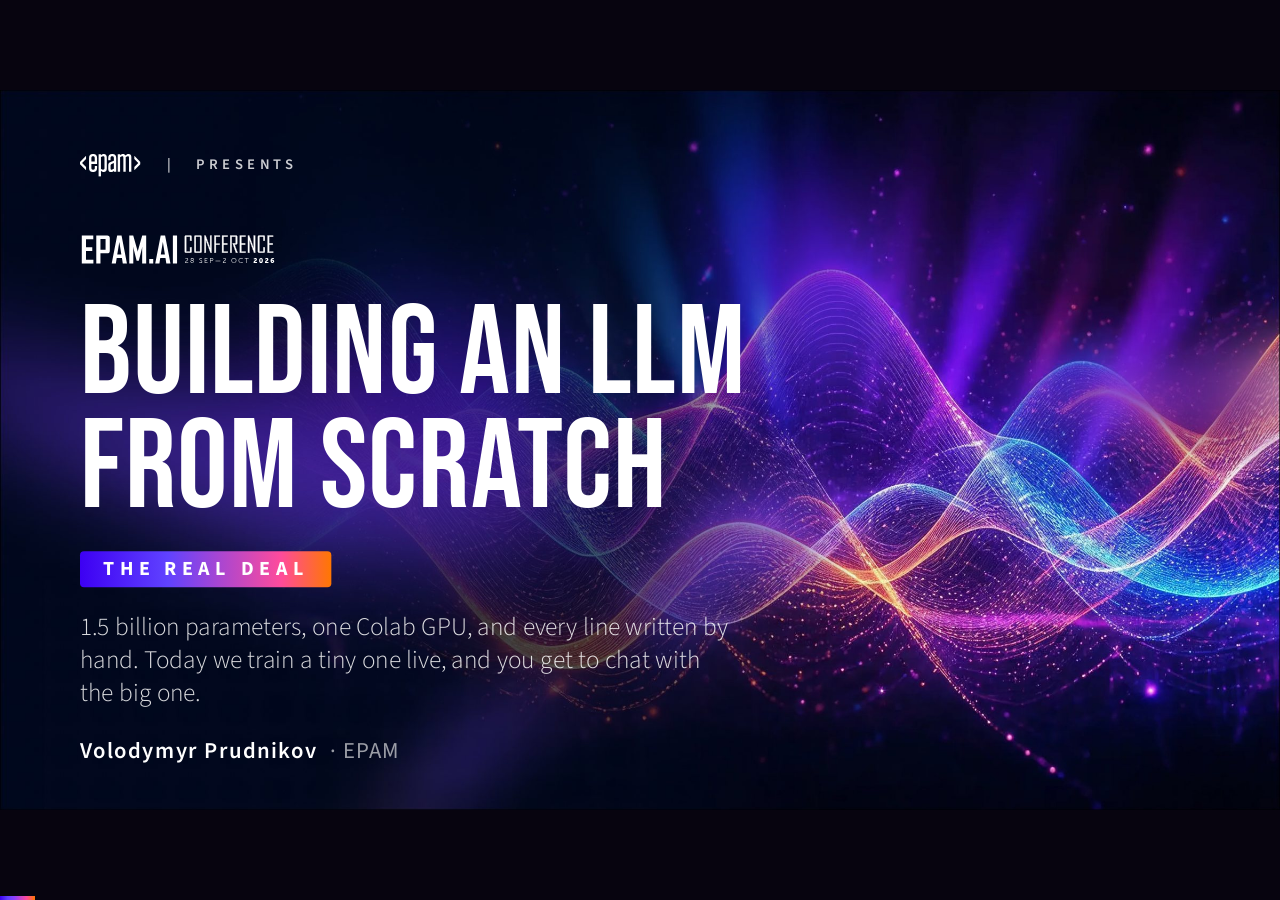
==== local-material/presentation/index.html @ d6b65618 "Add interactive EPAM.AI Conference 2026 presentation Self-contained HTML deck (local-material/presen" ====
<!doctype html>
<html lang="en">
<head>
<meta charset="utf-8">
<meta name="viewport" content="width=device-width, initial-scale=1">
<title>Building an LLM from Scratch</title>
<link rel="icon" href="data:image/svg+xml,%3Csvg xmlns='http://www.w3.org/2000/svg' viewBox='0 0 32 32'%3E%3Cdefs%3E%3ClinearGradient id='g'%3E%3Cstop offset='0' stop-color='%236042FF'/%3E%3Cstop offset='1' stop-color='%23FF7701'/%3E%3C/linearGradient%3E%3C/defs%3E%3Crect width='32' height='32' rx='7' fill='url(%23g)'/%3E%3Ctext x='16' y='23' font-size='18' text-anchor='middle' fill='white' font-family='Arial' font-weight='700'%3EAI%3C/text%3E%3C/svg%3E">
<link rel="stylesheet" href="deck.css?v=40">
<style>aside.notes { display: none; }</style>
</head>
<body>
<div id="stage">

<!-- ═════════════════════════ 1. COVER ═════════════════════════ -->
<section class="slide dark bg-cover no-chrome" data-title="Cover">
  <img src="assets/logo/image3.svg" alt="epam" style="position:absolute;left:120px;top:96px;height:34px">
  <span style="position:absolute;left:250px;top:100px;font:600 22px/1 var(--body);letter-spacing:.3em;color:rgba(255,255,255,.8)">|&nbsp;&nbsp;&nbsp;PRESENTS</span>
  <div style="position:absolute;left:120px;top:200px;width:1100px">
    <img src="assets/logo/image2.svg" alt="EPAM.AI Conference · 28 Sep – 2 Oct 2026" style="height:72px;margin-bottom:40px;display:block">
    <h1 style="font-size:190px;line-height:.9">Building an LLM<br>from scratch</h1>
    <div style="margin:38px 0 34px"><span class="pill">The real deal</span></div>
    <p class="lead" style="max-width:980px">1.5 billion parameters, one Colab GPU, and every line written by hand. Today we train a tiny one live, and you get to chat with the big one.</p>
    <p style="margin-top:40px;font:600 34px/1.3 var(--body);letter-spacing:.06em">Volodymyr Prudnikov&nbsp;&nbsp;<span style="opacity:.6;font-weight:400">· EPAM</span></p>
  </div>
  <aside class="notes">
    <p>Welcome. The talk is about building a LLaMA-style language model <b>from an empty folder</b>, with no HF Transformers and no pre-trained weights, and about what that actually teaches you.</p>
    <p>It's "the real deal": real numbers, real loss curves, real (often funny) outputs. The deck is interactive, and I'll be clicking things.</p>
    <p>Controls: → next, ← back, O overview, F fullscreen, S this notes window.</p>
  </aside>
</section>

<!-- ═════════════════════════ 2. CONTENTS ═════════════════════════ -->
<section class="slide soft" data-title="Contents">
  <div class="inner">
    <span class="eyebrow">Contents</span>
    <h2>Four parts, two live demos</h2>
    <div class="toc" style="margin-top:40px">
      <div class="item"><div class="n gtext">▶</div><div class="t">First: chat with it <span class="live-chip">live</span></div><div class="d">Scan a QR code and talk to the 1.5B model for the rest of the talk</div></div>
      <div class="item"><div class="n gtext">01</div><div class="t">Architecture</div><div class="d">RMSNorm, RoPE, GQA, SwiGLU: the LLaMA recipe, piece by piece</div></div>
      <div class="item"><div class="n gtext">02</div><div class="t">Data &amp; tokenizer</div><div class="d">BPE, fingerprinted shards, and why training never tokenizes</div></div>
      <div class="item"><div class="n gtext">03</div><div class="t">Training <span class="live-chip">live</span></div><div class="d">We train a tiny LLM on stage, then look at the big run: GitHub + Drive + Colab, resume, loss curves</div></div>
      <div class="item"><div class="n gtext">04</div><div class="t">Making it talk</div><div class="d">Sampling, a Victorian base model, chat fine-tuning, and why your chats broke</div></div>
      <div class="item"><div class="n gtext">+</div><div class="t">Experts &amp; lessons</div><div class="d">A quick look at Mixture-of-Experts, then what was worth it</div></div>
    </div>
  </div>
  <aside class="notes"><p>About 45 minutes. The audience gets the chat link right after this slide and keeps it for the whole talk. The tiny model starts training at the beginning of Part 3 and we check back on it in Part 4.</p></aside>
</section>

<!-- ═════════════════════════ 3. QUOTE ═════════════════════════ -->
<section class="slide blob" data-title="Why build one">
  <div class="inner center" style="top:120px">
    <div class="quote-mark">“</div>
    <div class="quote">What I cannot create,<br>I do not understand.</div>
    <p class="small" style="margin-top:28px;font-size:28px">Richard Feynman, on his blackboard, 1988</p>
    <div class="grid3 step" style="margin-top:70px;max-width:1500px">
      <div class="callout"><b>APIs hide the knobs.</b> Temperature, context and "hallucination" only make sense once you've built them.</div>
      <div class="callout"><b>Small is honest.</b> At 1.5B every failure is visible, and so is every fix.</div>
      <div class="callout"><b>It's affordable.</b> One rented GPU and ~$120 of compute got a model that writes fluent English.</div>
    </div>
  </div>
  <aside class="notes"><p>Why do this in 2026 when frontier models exist? Not to compete. You build one to understand one. Every concept you use daily as an AI engineer (context windows, sampling, fine-tuning, MoE) becomes concrete.</p><p>Click to reveal the three reasons.</p></aside>
</section>

<!-- ═════════════════════════ LIVE 1: CHAT WITH THE 1.5B ═════════════════════════ -->
<section class="slide dark bg-dim" data-title="Live: chat with the 1.5B">
  <div class="inner" id="live-chat">
    <span class="live-badge"><i></i>Live demo 1 · your turn</span>
    <h2 style="margin-top:18px">Before we start: chat with the 1.5B</h2>
    <div class="row" style="gap:70px">
      <div style="width:560px;flex:none;display:flex;flex-direction:column;gap:20px;align-items:flex-start">
        <div class="qr-box"><div class="qr-img"><span>Paste the Gradio link below</span></div></div>
        <div class="qr-url mono"></div>
        <div style="display:flex;gap:10px;width:100%">
          <input class="qr-input" type="url" placeholder="https://xxxx.gradio.live">
          <button class="btn qr-set">Show</button>
        </div>
      </div>
      <div class="col">
        <h3>Things to try</h3>
        <div class="try-list">
          <button>We didnt start the fire, it was always burning since the world was turning</button>
          <button>Imagine a metaphor about fire</button>
          <button>Who was Queen Victoria?</button>
          <button>You are a helpful advisor who knows about physics. Is gravity a force?</button>
          <button>Tell me a story about a dragon who learns to code</button>
        </div>
        <p class="small" style="margin-top:26px;font-size:22px">T 0.8 · top-k 50 · top-p 0.9 · up to 256 tokens · one shared GPU, so requests queue</p>
        <p class="body" style="margin-top:10px;font-size:26px">Keep it open during the talk and try to break it. In Part 4 we'll look at <b>why</b> it breaks.</p>
      </div>
    </div>
  </div>
  <aside class="notes">
    <p><b>Before the talk:</b> run LLM-inference.ipynb up to section 6 with GRADIO_SHARE = True, then paste the *.gradio.live link here (or open the deck with <code>?live=&lt;url&gt;</code>). The link is remembered in this browser.</p>
    <p>Give people a minute to scan the QR code and try a prompt or two, and maybe try one yourself on screen. Then: "This is what we're going to build, piece by piece."</p>
    <p>If Wi-Fi or Colab fails, skip ahead: Part 4 has the same prompts recorded in rehearsal (prompt explorer).</p>
  </aside>
</section>

<!-- ═════════════════════════ 4. DIVIDER: ARCHITECTURE ═════════════════════════ -->
<section class="slide dark bg-waves divider" data-title="Part 1 · Architecture">
  <div class="inner center">
    <div class="partno">Part 01</div>
    <h1>Architecture</h1>
    <p class="lead" style="margin-top:30px">A decoder-only transformer in ~500 lines of PyTorch: <code>src/model.py</code></p>
  </div>
</section>

<!-- ═════════════════════════ 5. AT A GLANCE ═════════════════════════ -->
<section class="slide grad" data-title="The model at a glance">
  <div class="inner" id="glance">
    <div style="display:flex;justify-content:space-between;align-items:flex-end">
      <div><span class="eyebrow" style="-webkit-text-fill-color:#fff">Same code, two presets · <span class="g-preset">preset “large”</span></span>
      <h2 style="color:#fff">The model at a glance</h2></div>
      <div class="seg seg-light" style="margin-bottom:40px"><button data-p="tiny">Tiny · trained live</button><button data-p="large" class="on">Large · 1.5B</button></div>
    </div>
    <div class="grid4">
      <div class="stat"><div class="num" data-k="params"></div><div class="lbl">parameters</div><div class="sub" data-k="params_s"></div></div>
      <div class="stat"><div class="num" data-k="layers"></div><div class="lbl">transformer blocks</div><div class="sub" data-k="layers_s"></div></div>
      <div class="stat"><div class="num" data-k="heads"></div><div class="lbl">query / KV heads</div><div class="sub" data-k="heads_s"></div></div>
      <div class="stat"><div class="num" data-k="ffn"></div><div class="lbl">SwiGLU hidden</div><div class="sub" data-k="ffn_s"></div></div>
      <div class="stat"><div class="num" data-k="ctx"></div><div class="lbl">context tokens</div><div class="sub">RoPE θ = 10,000</div></div>
      <div class="stat"><div class="num">32k</div><div class="lbl">BPE vocabulary</div><div class="sub">same tokenizer for both</div></div>
      <div class="stat"><div class="num" data-k="tps"></div><div class="lbl">tokens / second</div><div class="sub" data-k="tps_s"></div></div>
      <div class="stat"><div class="num" data-k="ppl"></div><div class="lbl">val perplexity</div><div class="sub" data-k="ppl_s"></div></div>
    </div>
  </div>
  <aside class="notes">
    <p>Toggle between the two presets. Everything comes from <code>MODEL_CONFIGS</code> in <code>src/config.py</code>: same code, different numbers. Tiny is 43× smaller, which is why we can train it live.</p>
    <p>Perplexity 6.56 means that on held-out text the big model is, on average, as unsure as picking among ~6.5 equally likely tokens.</p>
  </aside>
</section>

<!-- ═════════════════════════ 3D MODEL ═════════════════════════ -->
<section class="slide dark bg-dim" data-title="The 1.5B in 3D">
  <div class="inner" style="top:120px;bottom:96px">
    <div id="m3d" class="m3d">
      <div class="m3d-view">
        <canvas></canvas>
        <div class="m3d-legend"><span><i style="background:#FF7701"></i>embedding / head</span><span><i style="background:#6042FF"></i>attention</span><span><i style="background:#FF4B9B"></i>SwiGLU</span><span><i style="background:#9fe8ff"></i>residual stream</span></div>
        <div class="m3d-hint">drag to rotate · scroll to zoom · click anything</div>
      </div>
      <div class="m3d-panel">
        <span class="eyebrow">Interactive · 3D · preset “large”</span>
        <h2>The 1.5B in 3D</h2>
        <div class="m3d-info"><div class="mi-kicker"></div><h3 class="mi-title"></h3><div class="mi-sub"></div><p class="mi-body"></p><div class="mi-stats"></div></div>
        <div class="m3d-btns">
          <button class="btn primary" data-a="flow">▶ Send a token through</button>
          <button class="btn" data-a="spin">Auto-rotate</button>
          <button class="btn" data-a="reset">Reset</button>
        </div>
      </div>
    </div>
  </div>
  <aside class="notes">
    <p>The whole model, to scale where it matters: block sizes follow parameter counts (SwiGLU slabs are wider than attention), and the residual stream's thickness follows the measured activation std per layer (≈ read from the activation-stats chart), so you can see it swell in the last 10 layers.</p>
    <p>Suggested demo: press "Send a token through", then click block 0 (it opens up) and a late block like 28 and compare the stats. Inside an open block, click the query heads, the KV heads (GQA lines, 4:1), the RoPE ring and the three SwiGLU matrices.</p>
    <p>The "early / middle / late" descriptions are what probing studies usually find in LLaMA-style models, not something we measured. The activation and weight observations are ours.</p>
  </aside>
</section>

<!-- ═════════════════════════ 6. ARCHITECTURE EXPLORER ═════════════════════════ -->
<section class="slide white" data-title="Anatomy of a block">
  <div class="inner" style="top:130px">
    <div id="arch" class="arch">
      <div style="display:flex;flex-direction:column;flex:none">
        <span class="eyebrow">Interactive · click any layer</span>
        <div class="arch-stack"></div>
        <div style="display:flex;gap:18px;align-items:center;margin-top:6px">
          <button class="btn primary arch-trace">▶ Trace a token</button>
          <span class="small">one block = <b class="arch-perlayer"></b></span>
        </div>
      </div>
      <div class="arch-detail"></div>
    </div>
  </div>
  <aside class="notes">
    <p>Click through the stack. Key points: pre-norm, a residual stream that is only ever added to, and 32 identical blocks.</p>
    <p>"Trace a token" animates one forward pass. The parameter counts are exact for the large preset: 45.1M per block × 32 + 65.5M embeddings = 1,508.5M.</p>
    <p>~77% of a block's parameters are the FFN, which is why MoE later replaces exactly that module.</p>
  </aside>
</section>

<!-- ═════════════════════════ 7. RMSNORM + SWIGLU ═════════════════════════ -->
<section class="slide white" data-title="RMSNorm and SwiGLU">
  <div class="inner">
    <span class="eyebrow">Two small changes, big stability win</span>
    <h2>RMSNorm &amp; SwiGLU</h2>
    <div class="grid2">
      <div class="card accent">
        <h3>RMSNorm</h3>
        <div class="math" style="margin:10px 0 22px">LayerNorm: (<span class="v">x</span> − μ) / σ · <span class="v">g</span> + <span class="v">b</span><br>RMSNorm: <span class="v">x</span> / √(mean(<span class="v">x</span>²) + ε) · <span class="v">g</span></div>
        <ul class="bul">
          <li>No mean subtraction and no bias, so it's cheaper and just as stable</li>
          <li><b>Pre-norm</b>: applied before each sub-layer, so the residual stream stays raw</li>
          <li>Computed in fp32 even under bf16 autocast</li>
        </ul>
      </div>
      <div class="card accent">
        <h3>SwiGLU feed-forward</h3>
        <div class="math" style="margin:10px 0 22px">FFN(<span class="v">x</span>) = W<sub>down</sub>( SiLU(W<sub>gate</sub><span class="v">x</span>) ⊙ W<sub>up</sub><span class="v">x</span> )</div>
        <ul class="bul">
          <li>A learned <b>gate</b> decides, per dimension, how much signal passes</li>
          <li>3 matrices, so hidden = 8/3·d instead of 4·d keeps the parameters equal</li>
          <li>2048 → <b>5632</b> → 2048: 34.6M parameters per layer</li>
        </ul>
      </div>
    </div>
  </div>
  <aside class="notes"><p>Both come from the LLaMA paper lineage (Zhang &amp; Sennrich 2019; Shazeer 2020). Neither is exotic; together they're the difference between a GPT-2 block and a LLaMA block.</p></aside>
</section>

<!-- ═════════════════════════ 8. ROPE ═════════════════════════ -->
<section class="slide white" data-title="RoPE">
  <div class="inner">
    <span class="eyebrow">Interactive · position as rotation</span>
    <h2>RoPE: rotary position embeddings</h2>
    <div id="rope" class="row" style="gap:70px">
      <div style="width:620px;flex:none"><svg class="rope-svg" viewBox="0 0 600 560"></svg></div>
      <div class="col" style="display:flex;flex-direction:column;gap:28px">
        <p class="body">Each pair of q/k dimensions is rotated by an angle proportional to the token's position. After rotation, <b>q·k depends only on the distance m − n</b>, not on where the pair sits in the sequence.</p>
        <div class="rope-ctrl">
          <span>query pos <b>m</b></span><input id="rope-m" type="range" min="0" max="64" value="5"><output for="rope-m"></output>
          <span>key pos <b>n</b></span><input id="rope-n" type="range" min="0" max="64" value="2"><output for="rope-n"></output>
          <span>dim pair <b>i</b></span><input id="rope-i" type="range" min="0" max="31" value="2"><output for="rope-i"></output>
        </div>
        <div style="display:flex;gap:18px;align-items:center"><button class="btn primary rope-shift">Shift both +12 →</button><span class="small">Watch the dot product stay the same</span></div>
        <div class="card" style="padding:24px 30px"><div class="rope-read"></div></div>
      </div>
    </div>
  </div>
  <aside class="notes">
    <p>Drag m and n: the relative angle changes. Then click "shift both": the two arrows spin, but the angle between them and the cosine stay fixed. That's the relative-position property.</p>
    <p>Higher dim pairs (larger i) rotate more slowly, from 1 rad/token at i=0 down to ~1e-4 rad/token. Fast pairs encode local order and slow pairs long range. No learned parameters.</p>
  </aside>
</section>

<!-- ═════════════════════════ 9. GQA ═════════════════════════ -->
<section class="slide white" data-title="Grouped-query attention">
  <div class="inner" id="gqa">
    <div style="display:flex;justify-content:space-between;align-items:flex-end">
      <div><span class="eyebrow">Interactive · KV-cache calculator</span><h2 style="margin-bottom:20px">Grouped-query attention</h2></div>
      <div class="seg" style="margin-bottom:30px"><button data-kv="32">MHA · 32 KV</button><button data-kv="8">GQA · 8 KV</button><button data-kv="1">MQA · 1 KV</button></div>
    </div>
    <div class="gqa-lbl">32 query heads</div>
    <div class="gqa-heads gqa-q-row"></div>
    <svg class="gqa-links" preserveAspectRatio="none"></svg>
    <div class="gqa-heads gqa-kv-row"></div>
    <div class="gqa-lbl" style="display:flex;justify-content:space-between"><span>key / value heads</span><span class="gqa-pertok" style="color:var(--pink)"></span></div>
    <p class="body gqa-desc" style="margin:14px 0 24px"></p>
    <div class="row" style="gap:70px">
      <div style="width:620px;flex:none" class="rope-ctrl">
        <span>context</span><input id="gqa-ctx" type="range" min="512" max="4096" step="512" value="4096"><output for="gqa-ctx"></output>
        <span>batch</span><input id="gqa-bs" type="range" min="1" max="64" value="8"><output for="gqa-bs"></output>
      </div>
      <div class="col" style="display:grid;grid-template-columns:130px 1fr 150px;gap:14px 20px;align-items:center;font:600 22px var(--body)">
        <span>MHA</span><div class="meter m-mha"><span></span></div><span class="v-mha mono"></span>
        <span style="color:var(--violet)">GQA (ours)</span><div class="meter m-gqa"><span></span></div><span class="v-gqa mono"></span>
        <span>MQA</span><div class="meter m-mqa"><span></span></div><span class="v-mqa mono"></span>
      </div>
    </div>
  </div>
  <aside class="notes">
    <p>At inference, every generated token needs K and V for all previous tokens in all 32 layers: that's the KV cache. With MHA at 4k context and batch 8 it's 8 GB, more than the weights (3 GB in bf16).</p>
    <p>GQA with 8 KV heads cuts it 4×. MQA goes all the way to 1 head but hurts quality. LLaMA-2-70B, Mistral and friends all use GQA.</p>
    <p>Formula: 2 (K,V) × layers × kv_heads × head_dim × tokens × batch × 2 bytes.</p>
  </aside>
</section>

<!-- ═════════════════════════ 10. DIVIDER: DATA ═════════════════════════ -->
<section class="slide dark bg-waves divider" data-title="Part 2 · Data & tokenizer">
  <div class="inner center">
    <div class="partno">Part 02</div>
    <h1>Data &amp; tokenizer</h1>
    <p class="lead" style="margin-top:30px">A model is only as good as the tokens it sees, and you want to tokenize them exactly once.</p>
  </div>
</section>

<!-- ═════════════════════════ 11. PIPELINE ═════════════════════════ -->
<section class="slide soft" data-title="Data pipeline">
  <div class="inner">
    <span class="eyebrow">src/data.py</span>
    <h2>Training never tokenizes</h2>
    <div class="flow" style="margin-top:30px">
      <div class="fnode step"><span class="ico">{ sources }</span><h4>Sources</h4><p>HF streaming, text dirs, JSONL. The base run used <b>Project Gutenberg</b> books.</p></div>
      <div class="arrow step"><svg viewBox="0 0 50 24"><path d="M0 12h42M34 4l10 8-10 8" stroke="#6042FF" stroke-width="3" fill="none"/></svg></div>
      <div class="fnode step"><span class="ico">BPE 32k</span><h4>Tokenizer</h4><p>Byte-level BPE with byte fallback: no unknown tokens, ever.</p></div>
      <div class="arrow step"><svg viewBox="0 0 50 24"><path d="M0 12h42M34 4l10 8-10 8" stroke="#893FFF" stroke-width="3" fill="none"/></svg></div>
      <div class="fnode step"><span class="ico">sha256(…)</span><h4>Fingerprint</h4><p>Tokenizer + source files + params. Change any of them and the data rebuilds.</p></div>
      <div class="arrow step"><svg viewBox="0 0 50 24"><path d="M0 12h42M34 4l10 8-10 8" stroke="#C545CC" stroke-width="3" fill="none"/></svg></div>
      <div class="fnode step"><span class="ico">uint16 .bin</span><h4>Shards</h4><p>100M-token binary shards + <code>val.bin</code> (every 200th doc) + <code>manifest.json</code></p></div>
      <div class="arrow step"><svg viewBox="0 0 50 24"><path d="M0 12h42M34 4l10 8-10 8" stroke="#FF4B9B" stroke-width="3" fill="none"/></svg></div>
      <div class="fnode step"><span class="ico">Drive ☁</span><h4>Cache</h4><p><code>tokenized/&lt;fingerprint&gt;/</code> on Google Drive, so a new Colab VM downloads instead of re-tokenizing</p></div>
    </div>
    <div class="grid3 step" style="margin-top:60px">
      <div class="callout"><b>uint16 is enough:</b> vocab 32,000 &lt; 65,536, so each token takes 2 bytes and gets memory-mapped straight into batches.</div>
      <div class="callout"><b>Cheap to check:</b> the manifest + shard sizes are verified before any training step. A stale cache can't sneak in.</div>
      <div class="callout"><b>Colab-proof:</b> VMs die. Tokenizing billions of tokens again costs hours; downloading shards takes minutes.</div>
    </div>
  </div>
  <aside class="notes"><p>The core design rule: <code>src.train</code> only ever calls <code>create_dataloader(data_dir)</code>. All the expensive, failure-prone work happens once, gets fingerprinted and is cached.</p><p>Pre-tokenized datasets from other sources can be pulled by folder (<code>fetch_prebuilt_dataset</code>). That path only checks the tokenizer hash.</p></aside>
</section>

<!-- ═════════════════════════ 12. TOKENIZER + PER-TOKEN LOSS ═════════════════════════ -->
<section class="slide white" data-title="Tokenizer">
  <div class="inner">
    <span class="eyebrow">src/tokenizer.py</span>
    <h2>What the model actually sees</h2>
    <div class="row" style="gap:60px">
      <div class="col">
        <p class="body">“The United States Bill of Rights” is 6 tokens, not 32 characters. <code>Ġ</code> marks a leading space, so <code>ĠUnited</code> and <code>United</code> are <b>different tokens</b>.</p>
        <div style="display:flex;flex-wrap:wrap;gap:12px;margin:18px 0 34px">
          <span class="tag">&lt;|bos|&gt;</span><span class="tag">&lt;|eos|&gt;</span><span class="tag">&lt;|pad|&gt;</span>
          <span class="tag" style="background:rgba(255,75,155,.12);color:#d81b72">&lt;|im_start|&gt;</span><span class="tag" style="background:rgba(255,75,155,.12);color:#d81b72">&lt;|im_end|&gt;</span>
        </div>
        <ul class="bul">
          <li>32k vocabulary trained on a 50k-document sample</li>
          <li>Byte fallback: emoji, Cyrillic and code all encode, with no <code>&lt;unk&gt;</code></li>
          <li>ChatML markers reserved from day one, used later for chat</li>
        </ul>
      </div>
      <div style="width:900px;flex:none">
        <div class="chart-card"><img src="assets/img/token_loss.png" alt="Per-token cross-entropy loss"></div>
        <div class="callout" style="margin-top:30px">Per-token loss on the Bill of Rights. <b>Dark red = surprise.</b> “ĠTen”, “Pass”, “R|at|ified” are hard; “ĠStates” after “ĠUnited” and “Ġof” are nearly free. Loss is concentrated on the <b>first token of new information</b>.</div>
      </div>
    </div>
  </div>
  <aside class="notes"><p>Tokenization is where a lot of "LLM weirdness" comes from: counting letters, spacing, numbers split into odd chunks ("Ġ17" + "91"). Point at the heatmap. Once the model has committed to "United", "States" costs almost nothing.</p></aside>
</section>

<!-- ═════════════════════════ 13. EMBEDDINGS 3D ═════════════════════════ -->
<section class="slide dark bg-dim" data-title="Embedding space">
  <div class="inner" style="top:130px">
    <span class="eyebrow">Interactive · drag to rotate, hover for tokens</span>
    <h2 style="margin-bottom:10px">The embedding space</h2>
    <p class="small" style="max-width:1100px;font-size:24px">The 1,000 most frequent tokens, projected from 2048-D to 3-D with PCA. Nobody told the model what a digit or a comma is.</p>
    <div id="emb" style="position:absolute;left:0;right:0;top:190px;bottom:0">
      <div id="emb-plot" style="right:400px"></div>
      <div class="emb-legend"></div>
    </div>
  </div>
  <aside class="notes"><p>Rotate it. Digits form their own cluster, and so does punctuation. Whole words (with leading space) and word pieces separate along one principal axis: the model learned "is this the start of a word?" as a major direction.</p><p>Only 3 of 2048 dimensions are shown, so this is a shadow of the real geometry, but the structure is already clear.</p></aside>
</section>

<!-- ═════════════════════════ 14. DIVIDER: TRAINING ═════════════════════════ -->
<section class="slide dark bg-waves divider" data-title="Part 3 · Training">
  <div class="inner center">
    <div class="partno">Part 03</div>
    <h1>Training</h1>
    <p class="lead" style="margin-top:30px">Where most of the engineering, and most of the money, goes.</p>
  </div>
</section>

<!-- ═════════════════════════ LIVE 2: TRAIN TINY ═════════════════════════ -->
<section class="slide dark bg-dim" data-title="Live: train a tiny LLM">
  <div class="inner" id="live-train">
    <span class="live-badge"><i></i>Live demo 2</span>
    <h2 style="margin-top:18px">Let's train a tiny LLM, right now</h2>
    <div class="row" style="gap:60px">
      <div style="width:820px;flex:none">
        <pre class="code" style="font-size:24px"><span class="c"># LLM_proto.ipynb · the one config cell</span>
MODEL_SIZE  = <span class="s">"tiny"</span>   <span class="c"># 6 × 512</span>
RESUME_FROM = <span class="s">""</span>       <span class="c"># random weights</span>
N_STEPS     = …        <span class="c"># fits the talk</span></pre>
        <div class="grid3" style="margin-top:28px;gap:20px">
          <div class="card" style="padding:22px 24px"><div class="num" style="font-size:72px">35.3M</div><p class="small" style="margin:6px 0 0">parameters, 43× fewer</p></div>
          <div class="card" style="padding:22px 24px"><div class="num" style="font-size:72px">6</div><p class="small" style="margin:6px 0 0">blocks of d = 512</p></div>
          <div class="card" style="padding:22px 24px"><div class="num" style="font-size:72px">10.37</div><p class="small" style="margin:6px 0 0">starting loss = ln 32,000</p></div>
        </div>
      </div>
      <div class="col">
        <h3>What to watch</h3>
        <ul class="bul">
          <li class="step"><b>Loss starts at ~10.4</b>: a random model is a uniform guess over 32,000 tokens</li>
          <li class="step"><b>First big drop:</b> it learns token frequencies (“the”, “,”, “of”)</li>
          <li class="step"><b>Then a slow slide</b> as it picks up pairs, grammar and names</li>
          <li class="step"><b>Grad norm</b> settles after warm-up; <b>tokens/s</b> stays flat</li>
        </ul>
        <div style="display:flex;gap:18px;align-items:center;margin-top:26px">
          <button class="btn primary lt-start">▶ Mark training start</button>
          <span class="lt-status small" style="font-size:24px"></span>
        </div>
      </div>
    </div>
  </div>
  <aside class="notes">
    <p><b>Switch to Colab.</b> Run LLM_proto.ipynb with MODEL_SIZE = "tiny" and RESUME_FROM = "". Once the first loss line prints, come back and press “Mark training start”. The check-in slide at the start of Part 4 shows how long it has been running.</p>
    <p>Leave it training while we go through the engineering behind the big run.</p>
  </aside>
</section>

<!-- ═════════════════════════ PIPELINE: HOW IT FITS TOGETHER ═════════════════════════ -->
<section class="slide white" data-title="How the pipeline fits together">
  <div class="inner" style="top:130px">
    <span class="eyebrow">What just happened when I pressed Run</span>
    <h2 style="font-size:88px;margin-bottom:22px">GitHub + Drive + Colab</h2>
    <div id="pipe" class="pipe">
      <svg class="pipe-svg" viewBox="0 0 1680 700" preserveAspectRatio="none">
        <defs><marker id="pa" markerWidth="18" markerHeight="18" refX="14" refY="9" orient="auto" markerUnits="userSpaceOnUse"><path d="M0,0 L18,9 L0,18 z" fill="context-stroke"/></marker></defs>
        <g class="pipe-edges"></g>
      </svg>

      <div class="pnode" data-n="gh" style="left:0;top:0;width:370px;height:170px">
        <div class="ph"><span class="pico">⌥</span>GitHub</div>
        <div class="pm">VlSePr/LLM-Proto</div>
        <div class="pl"><code>src/</code> · 3 notebooks · tests<br><code>tokenizer_data/</code> 2.2 MB</div>
      </div>
      <div class="pnode" data-n="hf" style="left:0;top:262px;width:370px;height:170px">
        <div class="ph"><span class="pico">🤗</span>HuggingFace Hub</div>
        <div class="pm">sedthh/gutenberg_english</div>
        <div class="pl">chat: smoltalk · dolly<br>ultrachat · alpaca</div>
      </div>
      <div class="pnode" data-n="ws" style="left:0;top:524px;width:370px;height:170px">
        <div class="ph"><span class="pico">⌨</span>Workstation · CPU</div>
        <div class="pm">tokenizer + shards, once</div>
        <div class="pl">~6 s CPU test suite<br>no GPU needed</div>
      </div>

      <div class="pnode big" data-n="colab" style="left:600px;top:150px;width:480px;height:400px">
        <div class="ph"><span class="pico">▶</span>Google Colab · G4</div>
        <div class="pm">~96 GB Blackwell · <b>ephemeral VM</b></div>
        <div class="pchips">
          <span><code>LLM_proto.ipynb</code> train</span>
          <span><code>LLM-inference.ipynb</code> serve</span>
          <span>local SSD: shard copy</span>
          <span>bf16 · 14.8k tok/s</span>
        </div>
      </div>

      <div class="pnode drive" data-n="drive" style="left:1290px;top:0;width:390px;height:470px">
        <div class="ph"><span class="pico">☁</span>Google Drive</div>
        <div class="pm">MyDrive/LLM · the only disk that survives</div>
        <div class="ptree">
          <div>📁 Gutenberg/1224b392…/<small>56 shards · 5.5B tok · 11 GB</small></div>
          <div>📁 chat shards/<small>0.98B tok · 2 GB</small></div>
          <div>📁 large-20260917-155937/</div>
          <div class="in">step_N.pt · latest.pt · best.pt<small>≈18 GB each</small></div>
          <div class="in">outputs/ · metrics_history.json</div>
        </div>
      </div>
      <div class="pnode aud" data-n="aud" style="left:1290px;top:560px;width:390px;height:134px">
        <div class="ph"><span class="pico">☺</span>You, the audience</div>
        <div class="pl"><code>*.gradio.live</code> share link · queued requests</div>
      </div>

      <div class="pipe-caption"><b class="pc-n"></b><span class="pc-t"></span></div>
      <i class="step pstep"></i><i class="step pstep"></i><i class="step pstep"></i><i class="step pstep"></i>
      <i class="step pstep"></i><i class="step pstep"></i><i class="step pstep"></i>
    </div>
  </div>
  <aside class="notes">
    <p>Press → to walk through the seven stages; each one lights up its arrow. Clicking a numbered circle jumps to that stage.</p>
    <ol><li>Code and the tokenizer come from GitHub (<code>git clone</code> in the notebook's first cell).</li>
    <li>Data is tokenized <b>once</b> (here on the workstation) and uploaded to Drive with a manifest and fingerprint.</li>
    <li>Colab mounts Drive and copies the shards to the VM's local disk; memory-mapped reads from Drive would be far too slow.</li>
    <li>Training on the GPU.</li>
    <li>Every 500 steps: an atomic checkpoint plus a Drive upload.</li>
    <li>When the VM dies, a new one clones, mounts, and resumes from latest.pt on the exact next batch.</li>
    <li>Inference: LLM-inference.ipynb loads a checkpoint from Drive and shares a Gradio link, which is the chat the audience has been using since the start.</li></ol>
  </aside>
</section>

<!-- ═════════════════════════ 15. TRAINING LOOP ═════════════════════════ -->
<section class="slide white" data-title="The training loop">
  <div class="inner">
    <span class="eyebrow">src/train.py</span>
    <h2>The training loop</h2>
    <div class="grid4">
      <div><div class="colnum">01</div><h3>Optimizer</h3><p class="body" style="font-size:25px">AdamW, β = (0.9, 0.95). <b>Two param groups</b>: no weight decay on norms, biases and 1-D params. Gradient clip 1.0.</p></div>
      <div><div class="colnum">02</div><h3>Schedule</h3><p class="body" style="font-size:25px">Linear warm-up, then cosine decay to <code>min_lr</code> (10% of peak). Warm-up keeps early, poorly-directed updates small.</p></div>
      <div><div class="colnum">03</div><h3>Precision</h3><p class="body" style="font-size:25px"><code>precision: auto</code> → bf16 on Ampere+ (and on our Blackwell), fp16 + GradScaler on older GPUs, fp32 on CPU.</p></div>
      <div><div class="colnum">04</div><h3>Speed</h3><p class="body" style="font-size:25px"><code>torch.compile</code> on CUDA (auto-off on Colab), flash SDPA, gradient accumulation. Gradient checkpointing must go in <b>before</b> compile.</p></div>
    </div>
    <pre class="code step" style="margin-top:44px"><span class="k">for</span> step <span class="k">in</span> <span class="t">range</span>(start_step, max_steps):          <span class="c"># start_step = ckpt["step"] + 1</span>
    lr = get_lr(step, warmup, max_steps, peak_lr, min_lr)
    <span class="k">for</span> micro <span class="k">in</span> <span class="t">range</span>(grad_accum):                 <span class="c"># 12 × 10 sequences per optimizer step</span>
        loss = model(x, targets=y)[<span class="s">"loss"</span>] / grad_accum   <span class="c"># + aux_loss_coeff · aux_loss for MoE</span>
        scaler.scale(loss).backward()
    clip_grad_norm_(params, <span class="t">1.0</span>); scaler.step(opt); opt.zero_grad(set_to_none=<span class="k">True</span>)</pre>
  </div>
  <aside class="notes"><p>Nothing here is novel. The point is that every piece is visible and testable: 6 seconds of CPU tests cover resume, OOM replay, schedules and MoE.</p></aside>
</section>

<!-- ═════════════════════════ 16. EXACT RESUME ═════════════════════════ -->
<section class="slide soft" data-title="Exact resume">
  <div class="inner">
    <span class="eyebrow">Colab will kill your VM</span>
    <h2>Exactly-resumable training</h2>
    <div class="card" style="margin:10px 0 40px;padding:34px 50px 20px">
      <div class="tl">
        <div class="track"></div>
        <div class="tick ck" style="left:5%"></div><div class="lab up" style="left:5%">step_500.pt</div><div class="lab" style="left:5%">500</div>
        <div class="tick ck" style="left:30%"></div><div class="lab up" style="left:30%">step_1000.pt</div><div class="lab" style="left:30%">1000</div>
        <div class="tick" style="left:48%"></div><div class="lab" style="left:48%">1321</div>
        <div class="tick boom" style="left:52%"></div><div class="lab up" style="left:52%;color:#e0336f">💥 VM preempted</div>
        <div class="tick ck step fade" style="left:74%"></div><div class="lab up step fade" style="left:74%">--resume latest → step 1001</div><div class="lab step fade" style="left:74%">same batches, same RNG</div>
      </div>
    </div>
    <div class="grid3">
      <div class="card"><h3>What's saved</h3><p>Model, optimizer, GradScaler, <b>all RNG states</b> (Python / NumPy / torch / CUDA), epoch, <code>batches_in_epoch</code>, tokens seen, best val loss, both configs.</p></div>
      <div class="card"><h3>Deterministic data</h3><p>Sample order is a pure function of <b>(seed, epoch, worker layout)</b>. On resume, <code>skip_batches</code> fast-forwards the index stream without reading any data.</p></div>
      <div class="card"><h3>Safe on disk</h3><p>Atomic write (tmp + <code>os.replace</code>), copy to <code>latest.pt</code> / <code>best.pt</code>, prune to N, then a best-effort upload to Drive.</p></div>
    </div>
  </div>
  <aside class="notes"><p>A checkpoint's <code>step</code> is the <b>last completed</b> step, so resume starts at step+1. There's a test that trains N steps straight through, then N/2 + interrupt + resume, and asserts the two runs have identical weights.</p><p>Weights are saved without the <code>_orig_mod.</code> prefix that torch.compile adds.</p></aside>
</section>

<!-- ═════════════════════════ 17. OOM REPLAY ═════════════════════════ -->
<section class="slide white" data-title="OOM replay">
  <div class="inner">
    <span class="eyebrow">Interactive · never lose a step to OOM</span>
    <h2>OOM? Replay the step, shorter</h2>
    <div class="row" id="oom" style="gap:80px;margin-top:10px">
      <div class="col">
        <div class="oom"></div>
        <button class="btn oom-run" style="margin-top:30px">↻ Replay</button>
      </div>
      <div style="width:620px;flex:none">
        <ul class="bul">
          <li>All micro-batches of a step are <b>held</b>, so the whole step can be retried</li>
          <li>On <code>OutOfMemoryError</code>: free the cache and cut the sequence cap by <b>25%</b></li>
          <li>Floor at <code>min_seq_len</code> (256). Below that it's a real bug, so it raises</li>
          <li>The optimizer only steps once a full replay succeeds, so updates are never half-applied</li>
        </ul>
      </div>
    </div>
  </div>
  <aside class="notes"><p>Memory spikes are data-dependent (activation memory, allocator fragmentation). Instead of crashing at 3 a.m., the trainer shrinks the sequence cap: 4096 → 3072 → 2304 → …</p></aside>
</section>

<!-- ═════════════════════════ RESOURCES ═════════════════════════ -->
<section class="slide grad" data-title="What it takes">
  <div class="inner" style="top:140px">
    <span class="eyebrow" style="-webkit-text-fill-color:#fff">The real deal: resources</span>
    <h2 style="color:#fff;margin-bottom:26px">What it takes</h2>
    <div class="row" style="gap:36px;align-items:stretch">
      <div class="card res-card" style="width:960px;flex:none;padding:26px 34px">
        <table class="res">
          <thead><tr><th></th><th>Tiny <span class="live-chip">live</span></th><th>Large · 1.5B</th></tr></thead>
          <tbody>
            <tr><td>Parameters</td><td>35.3M</td><td>1,508.5M</td></tr>
            <tr><td>Weights for inference (bf16)</td><td>≈ 71 MB</td><td>≈ 3.0 GB</td></tr>
            <tr><td>Checkpoint (fp32 weights + AdamW)</td><td>≈ 0.42 GB</td><td>≈ 18 GB</td></tr>
            <tr><td>GPU</td><td>any Colab GPU</td><td>G4 · ~96 GB VRAM</td></tr>
            <tr><td>Tokens per optimizer step</td><td>set live</td><td>491,520 <small>12 × 10 × 4096</small></td></tr>
            <tr><td>Time per step @ 14.8k tok/s</td><td>seconds</td><td>≈ 33 s</td></tr>
            <tr><td>Steps so far</td><td>this talk</td><td>24,000</td></tr>
          </tbody>
        </table>
      </div>
      <div class="col" style="display:flex;flex-direction:column;gap:22px">
        <div class="stat" style="padding:24px 30px"><div class="num" style="font-size:84px">5.5B</div><div class="lbl">pretraining tokens · 11 GB</div><div class="sub">Gutenberg, 56 shards of 100M</div></div>
        <div class="stat" style="padding:24px 30px"><div class="num" style="font-size:84px">1.22M</div><div class="lbl">chat conversations · 2 GB</div><div class="sub">0.98B tokens, 0.72B of them learned (loss-masked)</div></div>
        <div class="stat" style="padding:24px 30px"><div class="num" style="font-size:84px">~$120</div><div class="lbl">Colab compute so far</div><div class="sub">Drive: ~13 GB data + ~18 GB per kept checkpoint</div></div>
      </div>
    </div>
  </div>
  <aside class="notes">
    <p>Checkpoint sizes are arithmetic: fp32 weights (4 bytes/param) + AdamW's two moment buffers (8 bytes/param) ≈ 12 bytes × params. Inference only needs the bf16 weights (2 bytes/param).</p>
    <p>Tokens/step and time/step use the current notebook settings (batch 12 × accumulation 10 × 4096 context). Earlier segments of the run may have used different settings, so treat the step time as indicative.</p>
    <p>Data numbers come from the manifests: Gutenberg 5.50B train + 24.5M val tokens; the chat mix is 1,218,948 conversations, 980M tokens, 722M of them assistant tokens that carry loss.</p>
  </aside>
</section>

<!-- ═════════════════════════ 19. LOSS CURVES ═════════════════════════ -->
<section class="slide white" data-title="Loss curves">
  <div class="inner">
    <span class="eyebrow">Last 1,500 steps of the run</span>
    <h2>Is it still learning?</h2>
    <div class="chart-card"><img src="assets/img/loss_curves.png" alt="Train and validation loss and perplexity"></div>
    <div class="grid3" style="margin-top:44px">
      <div class="callout step"><b>Train loss is noisy</b> (1.75 – 2.32). Each point is one batch, and some text is simply easier. Don't read tea leaves in it.</div>
      <div class="callout step"><b>Validation keeps falling:</b> 1.911 → <b>1.881</b>, perplexity 6.76 → <b>6.56</b>, even at the tail of the cosine schedule.</div>
      <div class="callout step"><b>Not converged.</b> A still-sloping val curve at min LR means more tokens would help more than more steps.</div>
    </div>
  </div>
  <aside class="notes"><p>The val curve is the only one to trust. The bump around step 23,650 is within eval noise (10 eval batches). The model is under-trained by Chinchilla standards (~20 tokens per parameter ≈ 30B tokens for 1.5B).</p></aside>
</section>

<!-- ═════════════════════════ 20. TRAINING HEALTH ═════════════════════════ -->
<section class="slide white" data-title="Training health">
  <div class="inner">
    <span class="eyebrow">What a healthy run looks like</span>
    <h2>Training health</h2>
    <div class="chart-card"><img src="assets/img/training_health.png" alt="LR, grad norm, tokens per second"></div>
    <div class="grid3" style="margin-top:40px">
      <div class="callout"><b>Learning rate:</b> the cosine lands smoothly on <code>min_lr</code> = 6e-5 at step 24,000.</div>
      <div class="callout"><b>Gradient norm</b> stays at ~0.2 with rare spikes to 0.43, well under the clip at 1.0. No instability.</div>
      <div class="callout"><b>Throughput</b> is flat at 14,780 – 14,800 tok/s. The data loader is never the bottleneck.</div>
    </div>
  </div>
  <aside class="notes"><p>These three are the first things I look at when a run misbehaves. A growing grad norm, or throughput that saw-tooths (loader starvation), shows up here long before the loss tells you.</p></aside>
</section>

<!-- ═════════════════════════ 21. INSIDE: ATTENTION ═════════════════════════ -->
<section class="slide white" data-title="Inside the model: attention">
  <div class="inner" style="top:130px">
    <div class="row" style="gap:70px;height:100%">
      <div style="width:900px;flex:none;height:100%;display:flex;align-items:center"><div class="chart-card" style="width:900px"><img src="assets/img/attention_L0_H0.png" alt="Attention map layer 0 head 0"></div></div>
      <div class="col center">
        <span class="eyebrow">Layer 0 · head 0</span>
        <h2 style="font-size:90px">Where does it look?</h2>
        <ul class="bul">
          <li><b>Causal:</b> the upper triangle is zero, so no peeking at the future</li>
          <li><b>Attention sink:</b> early tokens soak up a lot of attention. <code>&lt;|bos|&gt;</code> works as a “nothing to attend to” slot</li>
          <li>Layer 0 is mostly a <b>uniform average of the recent past</b>. Sharp, content-specific heads live deeper</li>
          <li>Faint vertical stripes on <code>.</code> and newlines: punctuation carries “where am I in the text” information</li>
        </ul>
      </div>
    </div>
  </div>
  <aside class="notes"><p>Attention sinks are a known phenomenon (Xiao et al. 2023, StreamingLLM). Softmax has to put probability somewhere, and the first token becomes the default dump.</p></aside>
</section>

<!-- ═════════════════════════ 22. INSIDE: ACTIVATIONS & WEIGHTS ═════════════════════════ -->
<section class="slide white" data-title="Inside the model: activations">
  <div class="inner">
    <span class="eyebrow">32 layers deep</span>
    <h2>The residual stream grows</h2>
    <div class="row" style="gap:30px;align-items:flex-start">
      <div class="chart-card" style="width:1010px;flex:none"><img src="assets/img/activation_stats.png" alt="Activation mean and std per layer"></div>
      <div class="chart-card" style="flex:1;padding:12px"><img src="assets/img/weight_distributions.png" alt="Weight std by layer"></div>
    </div>
    <div class="grid3" style="margin-top:40px">
      <div class="callout"><b>Activation std: 3 → 24.</b> Every block <i>adds</i> to the stream, and pre-norm lets it grow without destabilising the next layer.</div>
      <div class="callout"><b>Late layers write louder:</b> <code>wo</code>, <code>wv</code> and FFN weights grow with depth, while <code>ffn_norm</code> gains shrink to compensate.</div>
      <div class="callout"><b>Layer 0 is special:</b> outlier <code>wk</code> and tiny <code>attn_norm</code>, since it works on raw embeddings.</div>
    </div>
  </div>
  <aside class="notes"><p>This is the "health check" for a deep network: no dead layers (std ≈ 0), no explosions. The steady growth is expected with pre-norm residual architectures.</p></aside>
</section>

<!-- ═════════════════════════ 23. DIVIDER: TALK ═════════════════════════ -->
<section class="slide dark bg-waves divider" data-title="Part 4 · Making it talk">
  <div class="inner center">
    <div class="partno">Part 04</div>
    <h1>Making it talk</h1>
    <p class="lead" style="margin-top:30px">A language model predicts one token. Everything else is a decoding loop.</p>
  </div>
</section>

<!-- ═════════════════════════ LIVE CHECK-IN: TINY ═════════════════════════ -->
<section class="slide soft" data-title="Check-in: the tiny model">
  <div class="inner" id="checkin">
    <span class="live-badge light"><i></i>Live check-in</span>
    <h2 style="margin-top:18px">How is our tiny model doing?</h2>
    <div class="row" style="gap:60px;align-items:stretch">
      <div style="width:520px;flex:none;display:flex;flex-direction:column;gap:24px">
        <div class="stat"><div class="num ci-elapsed" style="font-size:110px">–</div><div class="lbl">training on stage</div></div>
        <div class="stat">
          <div class="lbl" style="margin:0 0 14px">Current loss from the notebook</div>
          <input class="ci-loss" type="number" step="0.01" min="0.5" max="11" placeholder="e.g. 4.2">
          <div class="sub ci-ppl" style="margin-top:14px;font-size:22px"></div>
        </div>
      </div>
      <div class="col" style="display:flex;flex-direction:column;justify-content:center;gap:30px">
        <div class="lscale">
          <div class="lscale-track"></div>
          <div class="lmark" style="--x:0"><b>10.37</b><span>random: 1 in 32,000</span></div>
          <div class="lmark tiny" hidden><b class="ci-mark">–</b><span>tiny, live</span></div>
          <div class="lmark big"><b>1.88</b><span>1.5B after 24k steps</span></div>
        </div>
        <p class="body">Loss is a log scale. Every <b>−0.69</b> halves the number of tokens the model is still choosing between. Going from 10.4 to 4 is the easy part; 4 to 1.9 is where the GPU money goes.</p>
      </div>
    </div>
  </div>
  <aside class="notes"><p>Read the latest loss off the notebook and type it into the box. The marker shows where tiny sits between random guessing and the big model. Optionally run a quick generation from tiny's latest checkpoint and compare it with what the audience got from the 1.5B.</p></aside>
</section>

<!-- ═════════════════════════ 24. SAMPLING PLAYGROUND ═════════════════════════ -->
<section class="slide white" data-title="Sampling playground">
  <div class="inner" style="top:130px">
    <div id="samp" class="samp">
      <div class="samp-ctrl">
        <div><span class="eyebrow">Interactive · decoding</span><h2 style="font-size:88px;margin-bottom:6px">Sampling playground</h2>
          <p class="small" style="font-size:22px">“The cat sat on the …” Click a token to mark it as already generated (<span style="text-decoration:underline wavy #FF7701">wavy</span>).</p></div>
        <div><label>Temperature <output for="s-t"></output></label><input id="s-t" type="range" min="0.1" max="2" step="0.05" value="0.8"></div>
        <div><label>Top-k <output for="s-k"></output></label><input id="s-k" type="range" min="1" max="12" step="1" value="12"></div>
        <div><label>Top-p (nucleus) <output for="s-p"></output></label><input id="s-p" type="range" min="0.1" max="1" step="0.01" value="0.9"></div>
        <div><label>Repetition penalty <output for="s-r"></output></label><input id="s-r" type="range" min="1" max="3" step="0.05" value="1.5"></div>
        <div style="display:flex;gap:10px;flex-wrap:wrap">
          <button class="btn" data-preset="greedy">Greedy</button><button class="btn" data-preset="ours">Our chat</button>
          <button class="btn" data-preset="strict">Rep 2.0</button><button class="btn" data-preset="chaos">Chaos</button>
        </div>
      </div>
      <div style="display:flex;flex-direction:column;gap:22px">
        <div class="samp-bars"></div>
        <div style="display:flex;gap:16px;align-items:center">
          <button class="btn primary s-one">Sample 1</button><button class="btn s-many">Sample ×100</button>
          <span class="small" style="margin-left:auto">live tokens <b class="samp-live"></b> · entropy <b class="samp-ent"></b></span>
        </div>
        <div class="samp-out"><span class="ctx">The cat sat on the</span> …</div>
      </div>
    </div>
  </div>
  <aside class="notes">
    <p>Same order as <code>model.generate</code>: repetition penalty → temperature → top-k → top-p → sample.</p>
    <p>Demo: Greedy always says "mat". Chaos lets "spaceship" through. Then show the repetition penalty: click "mat" and "floor" to mark them as already generated, and watch "sofa" take over. Raising the penalty pushes them down further. At 2.0+ the model is <i>forced</i> away from its best guesses. That's exactly the glued-words failure we'll see in a minute.</p>
  </aside>
</section>

<!-- ═════════════════════════ 25. BASE MODEL SPEAKS VICTORIAN ═════════════════════════ -->
<section class="slide blob" data-title="The base model">
  <div class="inner">
    <span class="eyebrow">Base model · pre-trained on Project Gutenberg</span>
    <h2>It speaks fluent 19th century</h2>
    <div class="grid3" style="margin-top:10px">
      <div class="fail-card step"><div class="q">You: “someone who runs meetings confidently and explains nothing correctly”</div><div class="a">“…and then makes a lot of noise. Somebody else gives you the same information, too; but when I get down to telling how people are running business…”</div><div class="why">Grammatical, period-perfect and on-topic-ish. It learned <b>style</b> first.</div></div>
      <div class="fail-card step"><div class="q">You: “Imagine a metaphor about fire”</div><div class="a">“A great deal has happened lately within ten miles <mark class="hl-pg">[Pg 211]</mark>of us which must certainly happen somewhere outside New Haven!”</div><div class="why">Page markers from scanned books. <b>The data leaks through verbatim.</b></div></div>
      <div class="fail-card step"><div class="q">You: “We didnt start the fire…”</div><div class="a">“The flames shook from roof over chimney over town again for fear somebody'd burn his pile stovepipe away inside. We thought ourselves lucky we hadna done somethink foolish…”</div><div class="why">Dialect spellings (<i>hadna</i>, <i>somethink</i>) straight out of Victorian novels.</div></div>
    </div>
    <p class="lead step" style="margin-top:44px;font-size:34px">A base model doesn't answer questions. It <b>continues documents</b>. Ask it anything and it writes the next page of a Gutenberg book.</p>
  </div>
  <aside class="notes"><p>This is the most important conceptual slide of part 4. Pre-training gives you a document-continuation engine with the "voice" of its corpus. It has never seen a question followed by an answer, so it doesn't know that's what we want.</p></aside>
</section>

<!-- ═════════════════════════ 27. CHAT FINE-TUNING ═════════════════════════ -->
<section class="slide white" data-title="Chat fine-tuning">
  <div class="inner">
    <span class="eyebrow">src/corpus.py · src/generate.py</span>
    <h2>Teaching it to take turns</h2>
    <div class="row" style="gap:60px">
      <div style="width:880px;flex:none">
        <pre class="code"><span class="k">&lt;|im_start|&gt;</span>user
Is gravity a force?<span class="k">&lt;|im_end|&gt;</span>
<span class="k">&lt;|im_start|&gt;</span>assistant
<span class="s">In general relativity, gravity is not a force
but the curvature of spacetime…</span><span class="k">&lt;|im_end|&gt;</span>   <span class="c">← stop token</span></pre>
        <p class="small" style="margin-top:18px;font-size:22px"><code>corpus.format_chat_pair</code> wraps every instruction/answer row. The model learns where an answer <b>ends</b>.</p>
      </div>
      <div class="col">
        <ul class="bul">
          <li class="step"><b>Clean, then wrap.</b> The corpus cleaner strips any <code>&lt;|…|&gt;</code> text, so it must run per field <i>before</i> the markers are added</li>
          <li class="step"><b>Two stop ids:</b> <code>&lt;|eos|&gt;</code> and <code>&lt;|im_end|&gt;</code></li>
          <li class="step"><b>Trim role leaks.</b> If the model starts writing a fake “user” line, cut the reply there and never feed it back into history</li>
          <li class="step"><b>Windowed repetition penalty</b> (last 512 tokens), so long chats don't slowly ban the whole vocabulary</li>
        </ul>
      </div>
    </div>
  </div>
  <aside class="notes"><p>Supervised fine-tuning doesn't add much knowledge. It teaches <b>format</b>: who's speaking, when to stop, markdown lists, "Certainly!". Our chat outputs show exactly that. The form is right and the content is still 1.5B-parameter mush.</p></aside>
</section>

<!-- ═════════════════════════ 26. PROMPT EXPLORER ═════════════════════════ -->
<section class="slide soft" data-title="Prompt explorer">
  <div class="inner" style="top:120px;bottom:100px">
    <div id="px" class="px">
      <div style="display:flex;flex-direction:column;min-height:0">
        <span class="eyebrow">What you probably saw · recorded in rehearsal</span>
        <div class="px-list"></div>
      </div>
      <div class="px-main">
        <div class="px-prompt"></div>
        <div class="px-bar"><button class="btn px-replay">▶ Replay</button><div class="px-legend"></div><span class="small" style="margin-left:auto">T 0.8 · top-k 50 · top-p 0.9 · 256 tokens</span></div>
        <div class="px-cols"></div>
      </div>
    </div>
  </div>
  <aside class="notes">
    <p>Three columns, same prompts, same sampling except the repetition penalty. Good ones to click: "We didnt start the fire" (chat writes poetry), "Sunny weather on Mars" (base glues words), "Mediocrity knows nothing…" (ALL CAPS drift), "someone who runs meetings…" (chat invents user/assistant turns).</p>
    <p><b>Honesty note:</b> the chat column was one continuous session, so the history carried over. Several answers continue the <i>previous</i> topic (e.g. "once upon a time" → women's suffrage). These transcripts were recorded before <code>clean_generated_text</code> learned to trim leaked turns.</p>
  </aside>
</section>

<!-- ═════════════════════════ 28. FAILURE GALLERY ═════════════════════════ -->
<section class="slide white" data-title="Failure gallery">
  <div class="inner" style="top:130px">
    <span class="eyebrow">The real deal · failure gallery</span>
    <h2 style="font-size:92px;margin-bottom:26px">Every failure has a mechanism</h2>
    <div class="grid3" style="gap:26px">
      <div class="fail-card"><div class="q">Base · “Sunny weather on Mars”</div><div class="a" style="word-break:break-all">“<mark class="hl-glue">Nocturalspellingsattenuisbledropssionvibrationdisturbances…</mark>”</div><div class="why"><b>Repetition penalty × tokenizer.</b> Once the common <code>Ġword</code> tokens have been used and penalised, space-less word pieces win, and the words glue together.</div></div>
      <div class="fail-card"><div class="q">Base · “Mediocrity knows nothing higher…”</div><div class="a">“<mark class="hl-caps">WHAT DO PEACE QUANDAP KNOX SAKE? WHICH WAITS ME GREATED “GODS”…</mark>”</div><div class="why"><b>Mode lock-in.</b> One capitalised token makes the next one likelier, and there's no way back without a document boundary.</div></div>
      <div class="fail-card"><div class="q">Chat · “someone who runs meetings…”</div><div class="a">“…far-reaching consequences for everyone involved.<br><mark class="hl-role">user</mark><br>Can you add some examples…?”</div><div class="why"><b>Invented turns.</b> The model plays <i>both</i> sides of the dialogue. It learned the format better than where to stop.</div></div>
      <div class="fail-card"><div class="q">Chat · “Genetic diseas”</div><div class="a">“Asia is already facing huge environmental disasters as cities struggle to cope with rising temperatures…”</div><div class="why"><b>Context bleed.</b> A long shared history plus a 1.5B model means the previous topic wins over a typo'd prompt.</div></div>
      <div class="fail-card"><div class="q">Base · “Genetic diseas”</div><div class="a">“Most doctors prescribe pills containing arsenic plus potassium cyanide to cure stomach cancer…”</div><div class="why"><b>Confident nonsense.</b> Fluency is not truth. A small model imitates the <i>tone</i> of medical text.</div></div>
      <div class="fail-card"><div class="q">Chat · “We didnt start the fire…”</div><div class="a">“The sky became black again, another day left undone that never ended / And as I stood up to speak my truth to the gods alone…”</div><div class="why"><b>…and sometimes it's lovely.</b> Song-lyric cadence, line breaks, a consistent mood. Not bad for 1.5B.</div></div>
    </div>
  </div>
  <aside class="notes"><p>The point of this slide: none of these are mysterious "AI hallucinations". Each maps to a concrete mechanism we've seen in this talk: the tokenizer, sampling, the training data, the chat format, context.</p><p>The glued-words explanation is our best hypothesis. It shows up with repetition penalty ≥ 1.5 on long generations.</p></aside>
</section>

<!-- ═════════════════════════ 30. MOE GRAFT ═════════════════════════ -->
<section class="slide white" data-title="Bonus: experts">
  <div class="inner">
    <span class="eyebrow">Bonus · src/moe.py</span>
    <h2>Next step: grafting experts</h2>
    <div class="row" style="gap:50px">
      <svg class="moe-fig" viewBox="0 0 1000 540" style="width:1000px;flex:none">
        <defs>
          <linearGradient id="mg" x1="0" x2="1"><stop offset="0" stop-color="#6042FF"/><stop offset=".6" stop-color="#FF4B9B"/><stop offset="1" stop-color="#FF7701"/></linearGradient>
          <marker id="ma" markerWidth="16" markerHeight="16" refX="12" refY="8" orient="auto" markerUnits="userSpaceOnUse"><path d="M0,0 L16,8 L0,16 z" fill="#8a80b0"/></marker>
        </defs>
        <!-- dense -->
        <text x="130" y="40" text-anchor="middle" font-family="Bebas Neue" font-size="40" fill="#222">Dense block</text>
        <rect x="40" y="70" width="180" height="70" rx="14" fill="#f5f2ff" stroke="#9d8bff" stroke-width="3"/><text x="130" y="114" text-anchor="middle" font-size="24" font-family="Source Sans 3" font-weight="600">RMSNorm</text>
        <rect x="40" y="200" width="180" height="120" rx="14" fill="#fff0f7" stroke="#FF4B9B" stroke-width="3"/><text x="130" y="255" text-anchor="middle" font-size="26" font-family="Source Sans 3" font-weight="700">SwiGLU FFN</text><text x="130" y="288" text-anchor="middle" font-size="19" font-family="JetBrains Mono" fill="#777">34.6M</text>
        <line x1="130" y1="140" x2="130" y2="196" stroke="#8a80b0" stroke-width="3" marker-end="url(#ma)"/>
        <line x1="130" y1="320" x2="130" y2="380" stroke="#8a80b0" stroke-width="3" marker-end="url(#ma)"/>
        <text x="130" y="420" text-anchor="middle" font-size="24" font-family="Source Sans 3" fill="#555">+ residual</text>
        <!-- arrow -->
        <path d="M260 260 H340" stroke="#6042FF" stroke-width="8"/><path d="M336 244 L366 260 L336 276 z" fill="#FF4B9B"/>
        <text x="305" y="240" text-anchor="middle" font-family="Bebas Neue" font-size="30" fill="#6042FF">graft</text>
        <!-- moe -->
        <text x="680" y="40" text-anchor="middle" font-family="Bebas Neue" font-size="40" fill="#222">MoE block (layers 24–31)</text>
        <rect x="590" y="70" width="180" height="70" rx="14" fill="#f5f2ff" stroke="#9d8bff" stroke-width="3"/><text x="680" y="114" text-anchor="middle" font-size="24" font-family="Source Sans 3" font-weight="600">RMSNorm</text>
        <rect x="520" y="180" width="320" height="64" rx="32" fill="url(#mg)"/><text x="680" y="220" text-anchor="middle" font-size="23" font-family="Source Sans 3" font-weight="700" fill="#fff">Router · softmax · top-k</text>
        <line x1="680" y1="140" x2="680" y2="176" stroke="#8a80b0" stroke-width="3" marker-end="url(#ma)"/>
        <g font-family="Source Sans 3" font-size="21" font-weight="700" text-anchor="middle">
          <rect x="400" y="300" width="150" height="100" rx="14" fill="#fff0f7" stroke="#FF4B9B" stroke-width="3"/><text x="475" y="345">Expert 0</text><text x="475" y="375" font-size="16" font-family="JetBrains Mono" font-weight="400" fill="#777">= old FFN</text>
          <rect x="570" y="300" width="150" height="100" rx="14" fill="#fff0f7" stroke="#FF4B9B" stroke-width="3"/><text x="645" y="345">Expert 1</text><text x="645" y="375" font-size="16" font-family="JetBrains Mono" font-weight="400" fill="#777">copy of FFN</text>
          <rect x="740" y="300" width="150" height="100" rx="14" fill="#fff" stroke="#FF7701" stroke-width="3" stroke-dasharray="10 8"/><text x="815" y="345" fill="#FF7701">Expert 2</text><text x="815" y="375" font-size="16" font-family="JetBrains Mono" font-weight="400" fill="#FF7701">grown later</text>
        </g>
        <path d="M640 244 C 560 270, 480 270, 475 296" stroke="#6042FF" stroke-width="5" fill="none" marker-end="url(#ma)"/>
        <path d="M680 244 C 660 270, 650 270, 645 296" stroke="#C545CC" stroke-width="3" fill="none" opacity=".6" marker-end="url(#ma)"/>
        <path d="M720 244 C 800 270, 812 270, 815 296" stroke="#FF7701" stroke-width="2" fill="none" stroke-dasharray="6 6" marker-end="url(#ma)"/>
        <text x="645" y="450" text-anchor="middle" font-size="22" font-family="Source Sans 3" fill="#555">Σ weights · expert(x) &nbsp;→ + residual</text>
        <text x="645" y="500" text-anchor="middle" font-size="20" font-family="JetBrains Mono" fill="#6042FF">aux = n · Σ fᵢ·Pᵢ  (load balance)</text>
      </svg>
      <div class="col center">
        <ul class="bul">
          <li><b>After</b> pre-training: swap the FFN in layers 24–31 for a router + experts</li>
          <li><b>Warm start:</b> each expert begins as a copy of the dense FFN, so the output is unchanged at graft time</li>
          <li>Freeze the rest, fine-tune on a domain (we used Dark Souls / Elden Ring lore), then <b>grow</b> one expert per round</li>
          <li>Parameters grow with the number of experts, but compute per token stays at top-k FFNs: the Mixtral / DeepSeek idea</li>
        </ul>
      </div>
    </div>
  </div>
  <aside class="notes"><p>Only a mention today, about 1 minute. MoE is how Mixtral, DeepSeek and friends scale: parameters grow with the number of experts, but compute per token stays at top_k FFNs. We do it post-hoc: take the dense 1.5B, swap in <code>SparseMoE</code> in the last 8 layers, and fine-tune on a domain.</p></aside>
</section>

<!-- ═════════════════════════ 32. LESSONS ═════════════════════════ -->
<section class="slide white" data-title="Lessons learned">
  <div class="inner">
    <span class="eyebrow">If you do this yourself</span>
    <h2>Lessons learned</h2>
    <div class="grid4" style="margin-top:20px">
      <div class="step"><div class="colnum">01</div><h3>Data is the model</h3><p class="body" style="font-size:25px">Gutenberg in, Victorian out. Page markers, dialect and ALL CAPS all came from the corpus. Curate before you scale.</p></div>
      <div class="step"><div class="colnum">02</div><h3>Plumbing &gt; math</h3><p class="body" style="font-size:25px"><code>model.py</code> is ~550 lines out of ~6,500. Resume, caching, OOM replay and Drive sync are the rest, and they're what saved the budget.</p></div>
      <div class="step"><div class="colnum">03</div><h3>Decoding matters</h3><p class="body" style="font-size:25px">The same weights produce poetry or glued gibberish depending on four sliders. Test sampling settings like code.</p></div>
      <div class="step"><div class="colnum">04</div><h3>Format ≠ knowledge</h3><p class="body" style="font-size:25px">Fine-tuning taught turns and markdown, not facts. At 1.5B parameters, fluency comes long before truth.</p></div>
    </div>
    <div class="step" style="margin-top:90px;border-top:3px solid var(--ink);padding-top:40px;display:flex;align-items:baseline;gap:40px">
      <span class="quote" style="font-size:88px">Build one once.</span>
      <span class="lead" style="font-size:36px">You'll never read an LLM's output the same way again.</span>
    </div>
  </div>
  <aside class="notes"><p>The fourth lesson is the one most relevant to people building products on LLMs: the polish of the output is not evidence of correctness.</p></aside>
</section>

<!-- ═════════════════════════ 33. WHAT'S NEXT ═════════════════════════ -->
<section class="slide grad" data-title="What's next">
  <div class="inner">
    <span class="eyebrow" style="-webkit-text-fill-color:#fff">Roadmap</span>
    <h2 style="color:#fff">What's next</h2>
    <div class="grid3" style="margin-top:10px">
      <div class="card"><h3>Better data</h3><p>Mix FineWeb-Edu with the books, dedupe, filter scan artefacts, and aim for Chinchilla-scale tokens (~30B).</p></div>
      <div class="card"><h3>Real chat SFT</h3><p>A proper instruction set in ChatML, with evaluation on held-out prompts instead of vibes.</p></div>
      <div class="card"><h3>Measure the experts</h3><p>Domain perplexity before/after each growth round, expert load and forgetting on general text.</p></div>
    </div>
    <p class="lead" style="color:#fff;margin-top:60px">All code: tokenizer, data pipeline, trainer, MoE and these notebooks. <b style="color:#fff">~6 s of CPU tests</b> keep it honest.</p>
  </div>
</section>

<!-- ═════════════════════════ 34. THANK YOU ═════════════════════════ -->
<section class="slide dark bg-bottom" data-title="Thank you">
  <div class="inner" style="top:200px">
    <div class="thanks">THANK YOU!</div>
    <div style="height:2px;background:linear-gradient(90deg,rgba(255,255,255,.8),transparent);width:1200px;margin:10px 0 50px"></div>
    <p class="lead">Questions? The chat link stays open, so keep making the model misbehave.</p>
  </div>
  <aside class="notes"><p>For Q&amp;A: the Gradio link is still up, and the sampling playground and prompt explorer are good to go back to. Press O for the overview grid.</p></aside>
</section>

</div>

<div id="progress"></div>
<div id="hud">
  <button data-act="prev">◀</button><button data-act="next">▶</button>
  <button data-act="ov">Overview (O)</button><button data-act="notes">Notes (S)</button><button data-act="fs">Fullscreen (F)</button><button data-act="help">?</button>
</div>
<div id="help"><div class="box">
  <h4>Keyboard</h4>
  <div><kbd>→ / Space</kbd>next step / slide</div>
  <div><kbd>←</kbd>previous</div>
  <div><kbd>O</kbd>overview grid (click a slide to jump)</div>
  <div><kbd>S</kbd>speaker notes + timer window</div>
  <div><kbd>F</kbd>fullscreen</div>
  <div><kbd>Home / End</kbd>first / last slide</div>
</div></div>

<script src="assets/data/prompts.js"></script>
<script src="assets/data/embeddings.js"></script>
<script src="assets/vendor/plotly.min.js"></script>
<script src="assets/vendor/qrcode.js"></script>
<script src="assets/vendor/three.min.js"></script>
<script src="deck.js?v=30"></script>
<script src="widgets.js?v=30"></script>
<script src="model3d.js?v=4"></script>
</body>
</html>
---- local-material/presentation/deck.css ----
@import url("assets/fonts/fonts.css");

/* ─── Brand tokens (from template_light_mode_2026.pptx) ─── */
:root {
  --ink: #222222;
  --ink-2: #4a4a55;
  --ink-3: #7b7b88;
  --paper: #ffffff;
  --line: #e6e3ef;
  --indigo: #3D00F3;
  --violet: #6042FF;
  --purple: #893FFF;
  --orchid: #C545CC;
  --pink: #FF4B9B;
  --coral: #F26B43;
  --orange: #FF7701;
  --amber: #FBAE40;
  --grad: linear-gradient(90deg, #3D00F3 0%, #6042FF 22%, #893FFF 40%, #C545CC 58%, #FF4B9B 76%, #FF7701 100%);
  --grad-diag: linear-gradient(135deg, #3D00F3 0%, #6042FF 25%, #C545CC 55%, #FF4B9B 78%, #FF7701 100%);
  --card: rgba(255, 255, 255, .78);
  --card-dark: rgba(20, 12, 40, .62);
  --shadow: 0 18px 50px rgba(61, 0, 243, .10), 0 2px 8px rgba(0, 0, 0, .05);
  --display: "Bebas Neue", "Oswald", "Arial Narrow", Impact, sans-serif;
  --body: "Source Sans 3", "Source Sans Pro", "Segoe UI", Arial, sans-serif;
  --mono: "JetBrains Mono", "Cascadia Code", Consolas, monospace;
}

* { box-sizing: border-box; }
html, body { margin: 0; height: 100%; background: #07040f; overflow: hidden; }
body { font-family: var(--body); color: var(--ink); -webkit-font-smoothing: antialiased; }
code, pre, .mono, [class*=mono], output, kbd, small { font-variant-ligatures: none; font-feature-settings: "liga" 0, "calt" 0; }

/* ─── Stage: fixed 1920×1080 canvas, scaled to fit ─── */
#stage {
  position: absolute; left: 50%; top: 50%;
  width: 1920px; height: 1080px;
  transform-origin: 0 0;
}
.slide {
  position: absolute; inset: 0;
  overflow: hidden;
  background: var(--paper);
  opacity: 0; visibility: hidden;
  transition: opacity .45s ease, visibility 0s linear .45s;
}
.slide.active { opacity: 1; visibility: visible; transition: opacity .45s ease; z-index: 2; }
.slide .inner { position: absolute; left: 120px; right: 120px; top: 150px; bottom: 120px; }

/* backgrounds */
.slide.dark { background: #05030c center/cover no-repeat; color: #fff; }
.slide.dark.bg-waves   { background-image: linear-gradient(90deg, rgba(5,3,12,.55), rgba(5,3,12,.15)), url("assets/bg/image1.jpg"); }
.slide.dark.bg-cover   { background-image: url("assets/bg/image4.jpg"); }
.slide.dark.bg-bottom  { background-image: url("assets/bg/image16.jpg"); }
.slide.dark.bg-dim     { background-image: linear-gradient(rgba(5,3,12,.86), rgba(5,3,12,.86)), url("assets/bg/image1.jpg"); }
.slide.grad  { background: url("assets/bg/image13.jpg") center/cover; }
.slide.soft  { background: url("assets/bg/image9.jpg") center/cover; }
.slide.blob  { background: #fff url("assets/logo/image14.svg") center/cover; }

/* chrome: logo top-left, <epam> bottom-left, footer bottom-right */
.chrome-brand { position: absolute; left: 120px; top: 56px; height: 48px; z-index: 5; }
.chrome-epam  { position: absolute; left: 120px; bottom: 44px; height: 22px; z-index: 5; }
.chrome-foot  {
  position: absolute; right: 120px; bottom: 46px; z-index: 5;
  font: 600 17px/1 var(--body); color: var(--ink-2);
  display: flex; align-items: center; gap: 30px;
}
.chrome-foot img { height: 13px; }
.dark .chrome-foot { color: rgba(255,255,255,.75); }
.dark .chrome-foot img { filter: invert(1); opacity: .8; }
.slide.no-chrome .chrome-brand, .slide.no-chrome .chrome-epam, .slide.no-chrome .chrome-foot { display: none; }

/* ─── Type ─── */
h1, h2, h3 { font-family: var(--display); font-weight: 400; margin: 0; line-height: .92; letter-spacing: .01em; }
h1 { font-size: 200px; }
h2 { font-size: 104px; margin-bottom: 36px; }
h3 { font-size: 50px; margin-bottom: 14px; }
p { margin: 0 0 18px; }
.eyebrow {
  font: 700 22px/1 var(--body); letter-spacing: .24em; text-transform: uppercase;
  background: var(--grad); -webkit-background-clip: text; background-clip: text; color: transparent;
  display: inline-block; margin-bottom: 22px;
}
.dark .eyebrow { background: linear-gradient(90deg, #9d8bff, #ff7fbf, #ffa24d); -webkit-background-clip: text; background-clip: text; }
.lead { font-size: 38px; line-height: 1.32; color: var(--ink-2); max-width: 1380px; font-weight: 300; }
.dark .lead { color: rgba(255,255,255,.85); }
.body { font-size: 30px; line-height: 1.42; color: var(--ink-2); }
.dark .body { color: rgba(255,255,255,.82); }
.small { font-size: 22px; line-height: 1.4; color: var(--ink-3); }
.dark .small { color: rgba(255,255,255,.6); }
.gtext { background: var(--grad); -webkit-background-clip: text; background-clip: text; color: transparent; }
b, strong { font-weight: 700; color: var(--ink); }
.dark b, .dark strong { color: #fff; }
code, .mono { font-family: var(--mono); font-size: .86em; }
code { background: rgba(96, 66, 255, .09); color: #4a1fe0; padding: .06em .32em; border-radius: 6px; }
.dark code { background: rgba(255,255,255,.1); color: #d9ceff; }
ul.bul { list-style: none; padding: 0; margin: 0; }
ul.bul li { position: relative; padding-left: 40px; margin-bottom: 20px; font-size: 30px; line-height: 1.38; color: var(--ink-2); }
ul.bul li::before { content: ""; position: absolute; left: 0; top: .5em; width: 18px; height: 6px; border-radius: 3px; background: var(--grad); }
.dark ul.bul li { color: rgba(255,255,255,.85); }

.pill {
  display: inline-block; padding: 12px 34px; border-radius: 6px;
  background: linear-gradient(90deg, #3D00F3, #6042FF 35%, #FF4B9B 80%, #FF7701);
  font: 700 30px/1 var(--body); letter-spacing: .28em; color: #fff; text-transform: uppercase;
}
.tag {
  display: inline-block; padding: 6px 14px; border-radius: 999px; font: 600 18px/1.2 var(--body);
  letter-spacing: .06em; background: rgba(96,66,255,.1); color: var(--violet);
}
.dark .tag { background: rgba(255,255,255,.12); color: #e7e0ff; }

/* ─── Layout helpers ─── */
.row { display: flex; gap: 48px; }
.col { flex: 1; min-width: 0; }
.grid2 { display: grid; grid-template-columns: 1fr 1fr; gap: 44px; }
.grid3 { display: grid; grid-template-columns: repeat(3, 1fr); gap: 36px; }
.grid4 { display: grid; grid-template-columns: repeat(4, 1fr); gap: 32px; }
.center { display: flex; flex-direction: column; justify-content: center; }
.card {
  background: var(--card); border-radius: 22px; padding: 34px 38px; box-shadow: var(--shadow);
  border: 1px solid rgba(255,255,255,.7); backdrop-filter: blur(8px);
}
.white .card { background: #fbfaff; border: 1px solid var(--line); box-shadow: none; }
.dark .card { background: var(--card-dark); border: 1px solid rgba(255,255,255,.12); color: #fff; box-shadow: none; }
.card h3 { font-size: 44px; }
.card .body, .card p { font-size: 26px; }
.card.accent { border-top: 6px solid transparent; border-image: var(--grad) 1; border-image-slice: 1; }
.num {
  font-family: var(--display); font-size: 150px; line-height: .9;
  background: var(--grad); -webkit-background-clip: text; background-clip: text; color: transparent;
}
.chart-card { background: #fff; border-radius: 22px; padding: 22px; box-shadow: var(--shadow); border: 1px solid var(--line); }
.chart-card img { display: block; width: 100%; height: auto; }
.callout {
  border-left: 6px solid; border-image: linear-gradient(180deg, #6042FF, #FF4B9B) 1;
  padding: 6px 0 6px 24px; font-size: 27px; line-height: 1.35; color: var(--ink-2);
}
.dark .callout { color: rgba(255,255,255,.85); }
.callout b { color: var(--ink); }
.dark .callout b { color: #fff; }

/* column numbers like the template's 4-column layout */
.colnum { font: 400 64px/1 var(--display); color: transparent; -webkit-text-stroke: 2px var(--violet); margin-bottom: 14px; }

/* math */
.math {
  font-family: "Cambria Math", "STIX Two Math", "Times New Roman", serif; font-size: 36px;
  background: #faf8ff; border: 1px solid var(--line); border-radius: 16px; padding: 22px 30px; color: #1b1340;
}
.dark .math { background: rgba(255,255,255,.06); border-color: rgba(255,255,255,.15); color: #fff; }
.math .v { font-style: italic; }
.math sub, .math sup { font-size: .62em; }

/* code block */
pre.code {
  font-family: var(--mono); font-size: 22px; line-height: 1.5; margin: 0;
  background: #140c2b; color: #e8e4ff; padding: 26px 30px; border-radius: 18px; white-space: pre-wrap;
}
pre.code .k { color: #ff8fc6; } pre.code .s { color: #ffc27a; } pre.code .c { color: #8f86b8; } pre.code .t { color: #9fd2ff; }

/* ─── Fragments ─── */
.step { opacity: 0; transform: translateY(18px); transition: opacity .45s ease, transform .45s ease; }
.step.shown { opacity: 1; transform: none; }
.step.fade { transform: none; }

/* ─── Section divider ─── */
.divider h1 { font-size: 230px; }
.divider .partno { font: 400 42px/1 var(--display); letter-spacing: .3em; color: rgba(255,255,255,.7); margin-bottom: 26px; }

/* ─── Progress + HUD ─── */
#progress { position: fixed; left: 0; bottom: 0; height: 4px; background: var(--grad); z-index: 50; transition: width .35s ease; }
#hud {
  position: fixed; right: 16px; bottom: 12px; z-index: 50; display: flex; gap: 8px; opacity: 0; transition: opacity .3s;
}
body:hover #hud { opacity: 1; }
#hud button {
  font: 600 13px/1 var(--body); color: #fff; background: rgba(40,20,90,.65); border: 1px solid rgba(255,255,255,.2);
  padding: 8px 12px; border-radius: 8px; cursor: pointer;
}
#hud button:hover { background: rgba(96,66,255,.85); }
#help {
  position: fixed; inset: 0; z-index: 60; display: none; align-items: center; justify-content: center;
  background: rgba(7,4,15,.7); backdrop-filter: blur(4px);
}
#help.open { display: flex; }
#help .box { background: #fff; border-radius: 18px; padding: 32px 40px; font-size: 17px; min-width: 420px; }
#help h4 { font: 400 36px/1 var(--display); margin: 0 0 16px; }
#help kbd { font-family: var(--mono); background: #f0edff; border-radius: 5px; padding: 2px 8px; margin-right: 10px; display: inline-block; min-width: 64px; text-align: center; }
#help div { margin: 7px 0; }

/* ─── Overview mode ─── */
body.overview { overflow: auto; }
body.overview #stage { position: relative; left: 0; top: 0; transform: none !important; width: auto; height: auto; padding: 30px; display: grid; grid-template-columns: repeat(auto-fill, 384px); gap: 24px; justify-content: center; }
body.overview .slide { position: relative; opacity: 1; visibility: visible; width: 1920px; height: 1080px; transform: scale(.2); transform-origin: 0 0; margin: 0 -1536px -864px 0; cursor: pointer; outline: 10px solid transparent; transition: outline-color .2s; }
body.overview .slide:hover { outline-color: rgba(255,75,155,.9); }
body.overview .slide.active { outline-color: #6042FF; }
body.overview .slide * { pointer-events: none; }
body.overview .step { opacity: 1; transform: none; }
body.overview #progress, body.overview #hud { display: none; }

/* ─── Shared widget chrome ─── */
.btn {
  font: 600 22px/1 var(--body); padding: 14px 24px; border-radius: 12px; cursor: pointer;
  border: 2px solid var(--violet); background: #fff; color: var(--violet); transition: all .15s;
}
.btn:hover { background: var(--violet); color: #fff; }
.btn.primary { background: var(--grad); border: 0; color: #fff; padding: 16px 26px; }
.btn.primary:hover { filter: brightness(1.08); }
.dark .btn { background: transparent; color: #fff; border-color: rgba(255,255,255,.5); }
.dark .btn:hover { background: rgba(255,255,255,.14); }
.seg { display: inline-flex; border: 2px solid var(--violet); border-radius: 12px; overflow: hidden; }
.seg button { font: 600 20px/1 var(--body); padding: 12px 20px; border: 0; background: #fff; color: var(--violet); cursor: pointer; }
.seg button.on { background: var(--violet); color: #fff; }
.dark .seg { border-color: rgba(255,255,255,.4); }
.dark .seg button { background: transparent; color: #fff; }
.dark .seg button.on { background: rgba(255,255,255,.2); }

input[type=range] { -webkit-appearance: none; appearance: none; width: 100%; height: 8px; border-radius: 4px; background: linear-gradient(90deg, #6042FF, #FF4B9B, #FF7701); outline: none; }
input[type=range]::-webkit-slider-thumb { -webkit-appearance: none; width: 30px; height: 30px; border-radius: 50%; background: #fff; border: 4px solid var(--violet); cursor: pointer; box-shadow: 0 2px 8px rgba(0,0,0,.2); }
input[type=range]::-moz-range-thumb { width: 24px; height: 24px; border-radius: 50%; background: #fff; border: 4px solid var(--violet); cursor: pointer; }

/* ─── Architecture explorer ─── */
.arch { display: flex; gap: 150px; height: 100%; }
.arch-stack { width: 640px; flex: none; position: relative; }
.arch-node {
  position: relative; display: flex; align-items: center; justify-content: space-between;
  padding: 0 26px; height: 54px; border-radius: 12px; margin-bottom: 10px; cursor: pointer;
  font: 600 23px/1 var(--body); background: #fff; border: 2px solid var(--line); color: var(--ink);
  transition: transform .18s, border-color .18s, box-shadow .18s, background .18s;
}
.arch-node small { font: 500 17px/1 var(--mono); color: var(--ink-3); }
.arch-node:hover { transform: translateX(8px); border-color: #b8a8ff; }
.arch-node.sel { border-color: var(--violet); box-shadow: 0 10px 30px rgba(96,66,255,.22); background: #f7f4ff; }
.arch-node.pulse { background: linear-gradient(90deg, rgba(96,66,255,.18), rgba(255,75,155,.18)); border-color: var(--pink); }
.arch-node.norm { border-left: 8px solid #9d8bff; }
.arch-node.attn { border-left: 8px solid #6042FF; }
.arch-node.ffn  { border-left: 8px solid #FF4B9B; }
.arch-node.io   { border-left: 8px solid #FF7701; }
.arch-node.res  { height: 38px; font-size: 19px; background: transparent; border-style: dashed; color: var(--ink-3); }
.arch-block { border: 3px solid transparent; border-image: var(--grad) 1; padding: 16px 16px 6px; margin: 2px 0 12px; position: relative; }
.arch-block .x32 { position: absolute; right: -124px; top: 50%; transform: translateY(-50%); font: 400 76px/1 var(--display); }
.arch-detail { flex: 1; display: flex; flex-direction: column; gap: 22px; }
.arch-detail h3 { font-size: 72px; margin: 0; }
.arch-detail .shape { font: 500 24px/1.5 var(--mono); color: var(--violet); }
.arch-detail .params { display: flex; gap: 40px; }
.arch-detail .params div { font-size: 22px; color: var(--ink-3); }
.arch-detail .params b { display: block; font: 400 64px/1 var(--display); color: var(--ink); }

/* ─── RoPE ─── */
.rope-svg { width: 100%; height: 560px; }
.rope-ctrl { display: grid; grid-template-columns: 200px 1fr 90px; gap: 18px 22px; align-items: center; font-size: 24px; }
.rope-ctrl output { font: 600 26px var(--mono); text-align: right; }
.rope-read { font: 500 26px/1.6 var(--mono); }

/* ─── GQA ─── */
.gqa-heads { display: grid; grid-template-columns: repeat(32, 1fr); gap: 6px; }
.gqa-q, .gqa-kv { height: 58px; border-radius: 8px; transition: background .3s, opacity .3s; }
.gqa-q { background: #6042FF; }
.gqa-links { height: 110px; width: 100%; }
.gqa-kv { background: #FF4B9B; }
.gqa-kv.off { opacity: .08; }
.gqa-lbl { font: 600 20px/1 var(--body); color: var(--ink-3); margin: 10px 0 8px; letter-spacing: .1em; text-transform: uppercase; }
.meter { height: 34px; background: #f0edf8; border-radius: 10px; overflow: hidden; position: relative; }
.meter span { position: absolute; left: 0; top: 0; bottom: 0; background: var(--grad); border-radius: 10px; transition: width .5s cubic-bezier(.2,.8,.2,1); }

/* ─── Sampling playground ─── */
.samp { display: grid; grid-template-columns: 560px 1fr; gap: 60px; height: 100%; }
.samp-ctrl { display: flex; flex-direction: column; gap: 26px; }
.samp-ctrl label { display: flex; justify-content: space-between; font: 600 25px/1 var(--body); margin-bottom: 12px; }
.samp-ctrl label output { font-family: var(--mono); color: var(--violet); }
.samp-bars { display: flex; flex-direction: column; gap: 9px; }
.sbar { display: grid; grid-template-columns: 170px 1fr 110px 44px; align-items: center; gap: 16px; font-size: 24px; }
.sbar .tok { font-family: var(--mono); font-size: 23px; text-align: right; cursor: pointer; user-select: none; }
.sbar .tok.seen { text-decoration: underline wavy #FF7701; text-underline-offset: 6px; }
.sbar .trk { height: 36px; background: #f3f1fa; border-radius: 8px; overflow: hidden; }
.sbar .fill { height: 100%; background: var(--grad); border-radius: 8px; transition: width .35s cubic-bezier(.2,.8,.2,1), opacity .3s; }
.sbar.cut .fill { background: #cfc9e3; }
.sbar.cut .tok { color: #b0abc4; text-decoration-color: #d9d4ea; }
.sbar .pct { font-family: var(--mono); font-size: 21px; color: var(--ink-2); text-align: right; }
.sbar .hits { font-family: var(--mono); font-size: 18px; color: var(--pink); }
.sbar.hit .trk { box-shadow: 0 0 0 3px #FF4B9B; }
.samp-out { font-size: 28px; line-height: 1.5; min-height: 48px; }
.samp-out .ctx { color: var(--ink-3); }
.samp-out .gen { font-family: var(--mono); font-size: 25px; padding: 2px 10px; border-radius: 8px; background: var(--grad); color: #fff; }

/* ─── Prompt explorer ─── */
.px { display: grid; grid-template-columns: 430px 1fr; gap: 36px; height: 100%; }
.px-list { overflow-y: auto; padding-right: 8px; display: flex; flex-direction: column; gap: 8px; }
.px-list button {
  text-align: left; font: 500 20px/1.25 var(--body); padding: 12px 16px; border-radius: 12px;
  border: 1px solid var(--line); background: rgba(255,255,255,.85); color: var(--ink-2); cursor: pointer; transition: all .15s;
}
.px-list button:hover { border-color: #b8a8ff; }
.px-list button.on { background: var(--grad); color: #fff; border-color: transparent; }
.px-list button .chips { display: block; margin-top: 5px; font: 600 13px/1 var(--body); letter-spacing: .08em; opacity: .7; }
.px-main { display: flex; flex-direction: column; gap: 18px; min-height: 0; }
.px-prompt { font: 400 50px/1 var(--display); letter-spacing: .01em; }
.px-cols { display: grid; grid-template-columns: repeat(3, 1fr); gap: 20px; flex: 1; min-height: 0; }
.px-col { background: rgba(255,255,255,.9); border-radius: 18px; padding: 20px 22px; display: flex; flex-direction: column; min-height: 0; border: 1px solid var(--line); }
.px-col header { display: flex; justify-content: space-between; align-items: baseline; margin-bottom: 12px; }
.px-col header b { font: 400 34px/1 var(--display); }
.px-col header span { font: 500 15px var(--mono); color: var(--ink-3); }
.px-col.chat { border: 2px solid transparent; background: linear-gradient(#fff, #fff) padding-box, var(--grad) border-box; }
.px-text { font-size: 19.5px; line-height: 1.5; color: var(--ink-2); overflow-y: auto; white-space: pre-wrap; flex: 1; padding-right: 6px; }
.px-text.empty { color: var(--ink-3); font-style: italic; }
.px-bar { display: flex; gap: 14px; align-items: center; flex-wrap: wrap; }
.px-legend { display: flex; gap: 10px; flex-wrap: wrap; }
.px-legend button { font: 600 16px/1 var(--body); padding: 8px 12px; border-radius: 999px; border: 2px solid; background: #fff; cursor: pointer; opacity: .45; }
.px-legend button.on { opacity: 1; }
mark.hl-role { background: #ffe0ef; color: #c2185b; border-radius: 4px; padding: 0 4px; font-weight: 700; }
mark.hl-pg { background: #fff0d6; color: #b25d00; border-radius: 4px; padding: 0 3px; }
mark.hl-glue { background: #e9e4ff; color: #4a1fe0; border-radius: 4px; word-break: break-all; }
mark.hl-caps { background: #dff3ff; color: #075985; border-radius: 4px; }
mark.hl-md { background: #e7f8ec; color: #166534; border-radius: 4px; padding: 0 3px; }
.px-noHL mark { background: none !important; color: inherit !important; font-weight: inherit !important; padding: 0 !important; }
.caret::after { content: "▍"; color: var(--pink); animation: blink 1s steps(1) infinite; }
@keyframes blink { 50% { opacity: 0; } }

/* ─── Embeddings ─── */
#emb-plot { position: absolute; inset: 0; }
.emb-legend { position: absolute; right: 0; top: 0; width: 380px; display: flex; flex-direction: column; gap: 12px; z-index: 3; }
.emb-legend button { display: flex; align-items: center; gap: 14px; font: 600 21px/1.2 var(--body); color: #fff; background: rgba(255,255,255,.07); border: 1px solid rgba(255,255,255,.18); border-radius: 12px; padding: 12px 16px; cursor: pointer; text-align: left; }
.emb-legend button.off { opacity: .35; }
.emb-legend i { width: 18px; height: 18px; border-radius: 50%; flex: none; }
.emb-legend small { margin-left: auto; font: 500 16px var(--mono); opacity: .7; }

/* ─── Flow diagrams (pipeline, training loop) ─── */
.flow { display: flex; align-items: stretch; gap: 0; }
.flow .fnode { flex: 1; background: #fff; border: 1px solid var(--line); border-radius: 18px; padding: 24px 22px; box-shadow: var(--shadow); position: relative; }
.flow .fnode h4 { font: 400 38px/1 var(--display); margin: 0 0 10px; }
.flow .fnode p { font-size: 21px; line-height: 1.4; color: var(--ink-2); margin: 0; }
.flow .fnode .ico { font: 400 26px/1 var(--mono); color: var(--violet); margin-bottom: 12px; display: block; }
.flow .arrow { width: 60px; flex: none; display: flex; align-items: center; justify-content: center; }
.flow .arrow svg { width: 50px; height: 24px; }

/* OOM replay */
.oom { display: flex; flex-direction: column; gap: 16px; }
.oom-row { display: grid; grid-template-columns: 170px 1fr 160px; align-items: center; gap: 20px; font-size: 24px; }
.oom-row .bar { height: 46px; border-radius: 10px; background: var(--grad); position: relative; }
.oom-row .bar.fail { background: repeating-linear-gradient(45deg, #ff4b9b, #ff4b9b 12px, #ff7aa9 12px, #ff7aa9 24px); }
.oom-row .res { font: 600 22px var(--mono); }

/* resume timeline */
.tl { position: relative; height: 150px; }
.tl .track { position: absolute; left: 0; right: 0; top: 70px; height: 6px; background: #e6e1f5; border-radius: 3px; }
.tl .tick { position: absolute; top: 56px; width: 34px; height: 34px; margin-left: -17px; border-radius: 50%; background: #fff; border: 4px solid var(--violet); }
.tl .tick.ck { background: var(--violet); }
.tl .tick.boom { border-color: var(--pink); background: var(--pink); }
.tl .lab { position: absolute; top: 108px; transform: translateX(-50%); font: 500 18px var(--mono); color: var(--ink-3); white-space: nowrap; }
.tl .lab.up { top: 14px; color: var(--ink); font-weight: 600; }

/* MoE */
.moe-fig { width: 100%; height: 540px; }

/* quote */
.quote-mark { font: 400 240px/0.6 Georgia, serif; background: var(--grad); -webkit-background-clip: text; background-clip: text; color: transparent; height: 110px; }
.quote { font: 400 104px/1 var(--display); max-width: 1500px; }

/* failure gallery */
.fail-card { background: #fff; border-radius: 20px; padding: 26px 30px; border: 1px solid var(--line); box-shadow: var(--shadow); display: flex; flex-direction: column; gap: 12px; }
.fail-card .q { font: 600 20px/1.3 var(--body); color: var(--violet); }
.fail-card .a { font: italic 400 22px/1.45 Georgia, "Times New Roman", serif; color: var(--ink); }
.fail-card .why { font-size: 19px; color: var(--ink-3); border-top: 1px dashed var(--line); padding-top: 12px; margin-top: auto; }

/* thank you */
.thanks { font: 400 260px/1 var(--display); }

/* Stat tiles */
.stat { background: rgba(255,255,255,.82); border-radius: 22px; padding: 30px 32px; box-shadow: var(--shadow); }
.stat .num { font-size: 116px; }
.stat .lbl { font: 600 22px/1.3 var(--body); letter-spacing: .14em; text-transform: uppercase; color: var(--ink-3); margin-top: 10px; }
.stat .sub { font-size: 20px; color: var(--ink-3); margin-top: 6px; font-family: var(--mono); }

/* contents list */
.toc { display: grid; grid-template-columns: repeat(3, 1fr); gap: 34px 48px; }
.toc .item { border-top: 3px solid var(--ink); padding-top: 20px; }
.toc .item .n { font: 400 90px/1 var(--display); }
.toc .item .t { font: 400 50px/1 var(--display); margin: 8px 0 10px; }
.toc .item .d { font-size: 23px; color: var(--ink-2); line-height: 1.35; }

/* ─── Live demos ─── */
.live-badge {
  display: inline-flex; align-items: center; gap: 14px; padding: 10px 22px; border-radius: 999px;
  font: 700 22px/1 var(--body); letter-spacing: .22em; text-transform: uppercase; color: #fff;
  background: rgba(255, 75, 155, .18); border: 2px solid #FF4B9B;
}
.live-badge i { width: 16px; height: 16px; border-radius: 50%; background: #ff3b6b; box-shadow: 0 0 0 0 rgba(255,59,107,.7); animation: livepulse 1.4s infinite; }
.live-badge.light { color: #d81b72; background: rgba(255,255,255,.7); }
@keyframes livepulse { 0% { box-shadow: 0 0 0 0 rgba(255,59,107,.7); } 70% { box-shadow: 0 0 0 16px rgba(255,59,107,0); } 100% { box-shadow: 0 0 0 0 rgba(255,59,107,0); } }
.live-chip { font: 700 16px/1 var(--body); letter-spacing: .14em; text-transform: uppercase; color: #fff; background: #ff3b6b; padding: 5px 10px; border-radius: 6px; vertical-align: middle; margin-left: 8px; }
.seg.seg-light { border-color: #fff; }
.seg.seg-light button { background: rgba(255,255,255,.2); color: #fff; }
.seg.seg-light button.on { background: #fff; color: var(--violet); }

/* check-in: loss scale */
.ci-loss, .qr-input {
  width: 100%; font: 600 44px/1 var(--mono); padding: 12px 18px; border-radius: 12px; border: 2px solid var(--violet);
  background: #fff; color: var(--ink); outline: none;
}
.qr-input { font-size: 22px; padding: 14px 16px; border-color: rgba(255,255,255,.4); background: rgba(255,255,255,.08); color: #fff; }
.lscale { position: relative; height: 220px; }
.lscale-track { position: absolute; left: 0; right: 0; top: 96px; height: 22px; border-radius: 11px; background: linear-gradient(90deg, #cfc9e3, #6042FF 45%, #FF4B9B 80%, #FF7701); }
.lmark { position: absolute; top: 0; left: calc(var(--x, 0) * 100%); transform: translateX(-50%); display: flex; flex-direction: column; align-items: center; transition: left .6s cubic-bezier(.2,.8,.2,1); }
.lmark b { font: 400 52px/1 var(--display); }
.lmark span { font: 600 18px/1.2 var(--body); color: var(--ink-3); white-space: nowrap; margin-top: 4px; }
.lmark::after { content: ""; position: absolute; top: 86px; width: 6px; height: 42px; border-radius: 3px; background: var(--ink); }
.lmark.big { left: calc(var(--x, 1) * 100%); }
.lmark.tiny { top: 140px; }
.lmark.tiny::after { top: -26px; height: 30px; background: #ff3b6b; }
.lmark.tiny b { color: #ff3b6b; }
.lmark:first-of-type { transform: none; align-items: flex-start; }
.lmark:first-of-type::after { left: 0; }
.lmark.big { transform: translateX(-100%); align-items: flex-end; }
.lmark.big::after { right: 0; }

/* live chat: QR */
.qr-box { width: 440px; height: 440px; background: #fff; border-radius: 24px; padding: 22px; box-shadow: 0 0 0 6px rgba(255,255,255,.08), 0 0 60px rgba(255,75,155,.35); }
.qr-img { width: 100%; height: 100%; display: flex; align-items: center; justify-content: center; text-align: center; color: var(--ink-3); font-size: 24px; }
.qr-img svg, .qr-img img { width: 100%; height: 100%; image-rendering: pixelated; }
.qr-url { font-size: 26px; color: #fff; word-break: break-all; min-height: 30px; }
.try-list { display: flex; flex-direction: column; gap: 12px; }
.try-list button {
  text-align: left; font: 500 25px/1.3 var(--body); color: #fff; padding: 16px 22px; border-radius: 14px; cursor: pointer;
  background: rgba(255,255,255,.07); border: 1px solid rgba(255,255,255,.18); transition: background .15s;
}
.try-list button:hover { background: rgba(255,255,255,.15); }
.try-list button.copied { border-color: #FF4B9B; background: rgba(255,75,155,.18); }
.dark .btn.primary { background: var(--grad); border: 0; color: #fff; }
.dark .btn.primary:hover { filter: brightness(1.1); background: var(--grad); }

/* ─── Pipeline diagram ─── */
.pipe { position: relative; width: 1680px; height: 700px; }
.pipe-svg { position: absolute; inset: 0; width: 100%; height: 100%; overflow: visible; }
.pipe .pstep { display: none; }
.pnode {
  position: absolute; background: #fbfaff; border: 2px solid var(--line); border-radius: 20px; padding: 20px 24px;
  transition: opacity .35s, border-color .35s, box-shadow .35s, transform .35s; z-index: 2;
}
.pnode .ph { font: 400 40px/1 var(--display); display: flex; align-items: center; gap: 12px; margin-bottom: 8px; }
.pnode .pico { width: 40px; height: 40px; border-radius: 10px; background: var(--grad); color: #fff; font: 700 22px/40px var(--body); text-align: center; flex: none; }
.pnode .pm { font: 600 20px/1.3 var(--mono); color: var(--violet); margin-bottom: 8px; }
.pnode .pl { font-size: 21px; line-height: 1.4; color: var(--ink-2); }
.pnode.big { background: #150c2e; color: #fff; border-color: #150c2e; }
.pnode.big .pm { color: #c9bcff; }
.pnode.big .pm b { color: #fff; }
.pchips { display: grid; grid-template-columns: 1fr 1fr; gap: 12px; margin-top: 22px; }
.pchips span { background: rgba(255,255,255,.08); border: 1px solid rgba(255,255,255,.16); border-radius: 12px; padding: 14px 14px; font-size: 20px; line-height: 1.3; }
.pchips code { background: none; color: #ffc27a; padding: 0; display: block; font-size: 16px; }
.ptree { font-size: 19px; line-height: 1.35; color: var(--ink-2); display: flex; flex-direction: column; gap: 10px; margin-top: 12px; }
.ptree small { display: block; font: 500 16px/1.3 var(--mono); color: var(--ink-3); margin-left: 30px; }
.ptree .in { margin-left: 30px; }
.pnode.aud { border-color: #ffb3d4; background: #fff5fa; }
.pipe.stepping .pnode { opacity: .28; }
.pipe.stepping .pnode.on { opacity: 1; border-color: var(--pink); box-shadow: 0 12px 40px rgba(255,75,155,.25); transform: translateY(-3px); }
.pipe.stepping .pnode.big.on { border-color: #FF4B9B; }
.pedge path.ln { fill: none; stroke: #b7aee0; stroke-width: 4; transition: stroke .3s, opacity .3s, stroke-width .3s; }
.pedge path.ln.dash { stroke-dasharray: 10 9; }
.pedge text { font: 600 18px var(--body); fill: var(--ink-2); }
.pedge .badge circle { fill: #fff; stroke: #6042FF; stroke-width: 3; }
.pedge .badge text { font: 700 18px var(--body); fill: #6042FF; text-anchor: middle; }
.pedge .badge { cursor: pointer; }
.pipe.stepping .pedge { opacity: .18; }
.pipe.stepping .pedge.on { opacity: 1; }
.pipe.stepping .pedge.on path.ln { stroke: #FF4B9B; stroke-width: 6; stroke-dasharray: 14 10; animation: flow .8s linear infinite; }
.pipe.stepping .pedge.on .badge circle { fill: #FF4B9B; stroke: #FF4B9B; }
.pipe.stepping .pedge.on .badge text { fill: #fff; }
@keyframes flow { to { stroke-dashoffset: -24; } }
.pipe-caption {
  position: absolute; left: 410px; right: 540px; top: 580px; z-index: 3; display: flex; gap: 18px; align-items: flex-start;
  font-size: 23px; line-height: 1.38; color: var(--ink-2);
}
.pipe-caption .pc-n { font: 400 54px/0.9 var(--display); background: var(--grad); -webkit-background-clip: text; background-clip: text; color: transparent; flex: none; }

/* ─── Resources table ─── */
table.res { width: 100%; border-collapse: collapse; font-size: 25px; }
table.res th { font: 400 38px/1 var(--display); text-align: left; padding: 6px 12px 16px; color: var(--ink); }
table.res td { padding: 13px 12px; border-top: 1px solid rgba(96,66,255,.14); color: var(--ink-2); }
table.res td:first-child { font-weight: 600; color: var(--ink); width: 42%; }
table.res td:last-child { font-family: var(--mono); font-size: 23px; color: var(--violet); font-weight: 600; }
table.res td:nth-child(2) { font-family: var(--mono); font-size: 23px; }
table.res small { font-size: 16px; color: var(--ink-3); margin-left: 8px; font-weight: 400; }

.pipe-caption .pc-t b { color: var(--ink); }

/* ─── 3D model ─── */
.m3d { display: flex; gap: 40px; height: 100%; }
.m3d-view { position: relative; flex: 1; min-width: 0; border-radius: 24px; overflow: hidden;
  background: radial-gradient(ellipse at 50% 40%, rgba(96,66,255,.22), rgba(5,3,12,0) 70%); border: 1px solid rgba(255,255,255,.1); }
.m3d-view canvas { width: 100%; height: 100%; display: block; cursor: grab; touch-action: none; }
.m3d-hint { position: absolute; left: 22px; bottom: 16px; font: 600 17px/1 var(--body); letter-spacing: .12em; text-transform: uppercase; color: rgba(255,255,255,.5); pointer-events: none; }
.m3d-legend { position: absolute; left: 22px; top: 18px; display: flex; gap: 18px; pointer-events: none; font: 600 18px/1 var(--body); color: rgba(255,255,255,.75); }
.m3d-legend i { display: inline-block; width: 14px; height: 14px; border-radius: 4px; margin-right: 8px; vertical-align: -1px; }
.m3d-panel { width: 560px; flex: none; display: flex; flex-direction: column; }
.m3d-panel h2 { font-size: 84px; margin-bottom: 20px; }
.m3d-info { flex: 1; background: rgba(255,255,255,.06); border: 1px solid rgba(255,255,255,.14); border-radius: 22px; padding: 28px 30px; overflow: hidden; }
.mi-kicker { font: 700 18px/1 var(--body); letter-spacing: .2em; text-transform: uppercase; color: #ff8fc6; margin-bottom: 12px; }
.mi-title { font-size: 56px !important; margin-bottom: 10px !important; }
.mi-sub { font: 500 20px/1.4 var(--mono); color: #c9bcff; margin-bottom: 16px; }
.mi-body { font-size: 24px; line-height: 1.45; color: rgba(255,255,255,.85); margin: 0; }
.mi-stats { display: flex; gap: 34px; margin-top: 22px; }
.mi-stats div { font-size: 17px; color: rgba(255,255,255,.55); }
.mi-stats b { display: block; font: 400 48px/1 var(--display); color: #fff; }
.m3d-btns { display: flex; gap: 12px; margin-top: 20px; flex-wrap: wrap; }
.m3d-btns .btn.on { background: rgba(255,255,255,.2); }
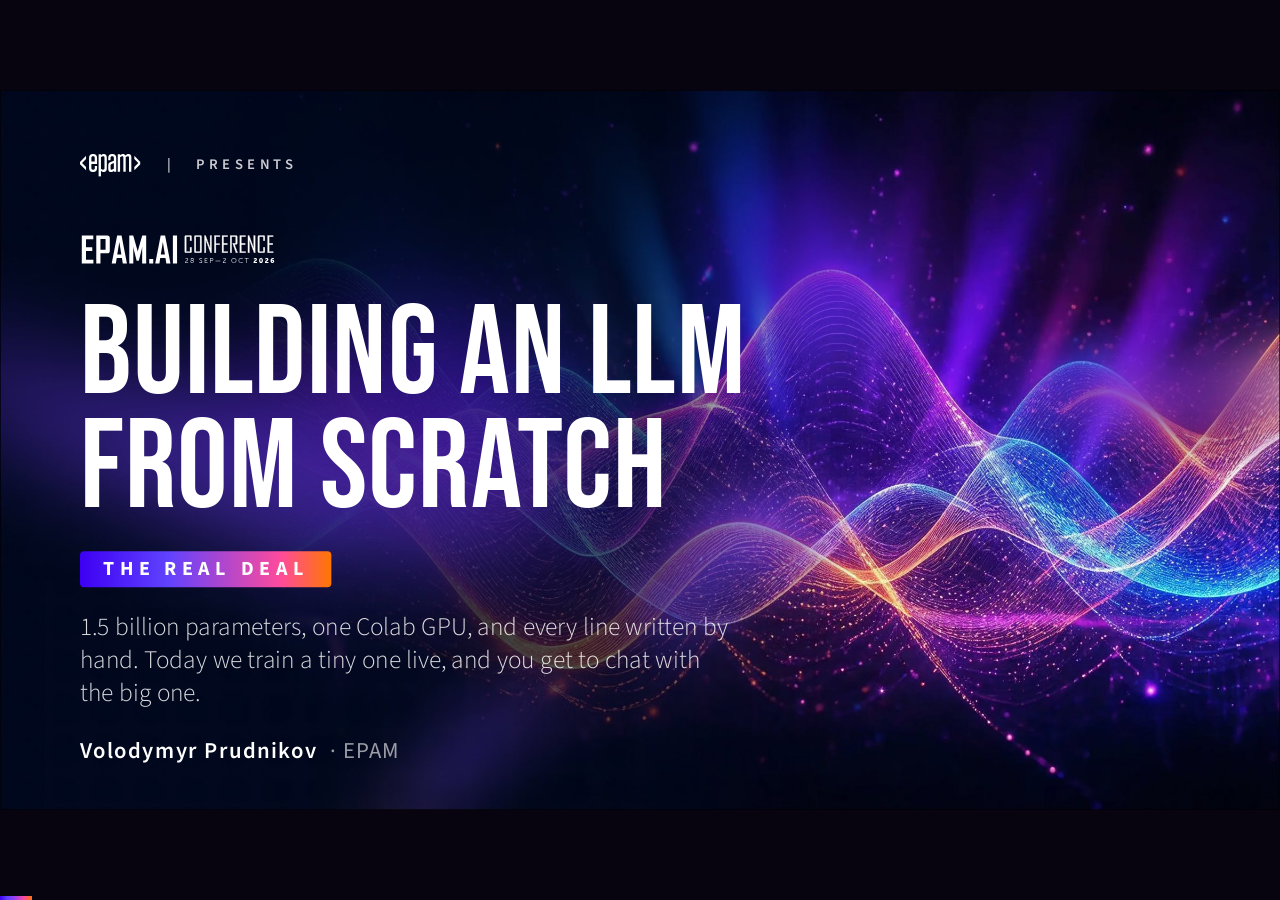
==== commit d7f4f4fa: "Enhance presentation with new credits section, links for resources, and QR code functionality - Upda" ====
--- a/local-material/presentation/index.html
+++ b/local-material/presentation/index.html
@@ -5,7 +5,7 @@
 <meta name="viewport" content="width=device-width, initial-scale=1">
 <title>Building an LLM from Scratch</title>
 <link rel="icon" href="data:image/svg+xml,%3Csvg xmlns='http://www.w3.org/2000/svg' viewBox='0 0 32 32'%3E%3Cdefs%3E%3ClinearGradient id='g'%3E%3Cstop offset='0' stop-color='%236042FF'/%3E%3Cstop offset='1' stop-color='%23FF7701'/%3E%3C/linearGradient%3E%3C/defs%3E%3Crect width='32' height='32' rx='7' fill='url(%23g)'/%3E%3Ctext x='16' y='23' font-size='18' text-anchor='middle' fill='white' font-family='Arial' font-weight='700'%3EAI%3C/text%3E%3C/svg%3E">
-<link rel="stylesheet" href="deck.css?v=40">
+<link rel="stylesheet" href="deck.css?v=70">
 <style>aside.notes { display: none; }</style>
 </head>
 <body>
@@ -46,9 +46,56 @@
   <aside class="notes"><p>About 45 minutes. The audience gets the chat link right after this slide and keeps it for the whole talk. The tiny model starts training at the beginning of Part 3 and we check back on it in Part 4.</p></aside>
 </section>
 
+<!-- ═════════════════════════ CREDITS ═════════════════════════ -->
+<section class="slide white" data-title="Credits: datasets">
+  <div class="inner" style="top:128px;bottom:96px">
+    <span class="eyebrow">Credits · the data this model learned from</span>
+    <h2 style="font-size:86px;margin-bottom:14px">Standing on the shoulders of…</h2>
+    <table class="credits">
+      <thead><tr><th>Used for</th><th>Dataset</th><th>Created by</th><th>License</th></tr></thead>
+      <tbody>
+        <tr><td><span class="stage">Tokenizer</span></td>
+          <td><b>FineWeb-Edu</b><code>HuggingFaceFW/fineweb-edu</code></td>
+          <td>Anton Lozhkov, Loubna Ben Allal, Leandro von Werra, Thomas Wolf · <i>Hugging Face</i><small>built on FineWeb (Penedo et al., 2024)</small></td>
+          <td>ODC-By 1.0</td></tr>
+        <tr><td><span class="stage">Pretraining</span></td>
+          <td><b>Project Gutenberg, English</b><code>sedthh/gutenberg_english</code></td>
+          <td>Michael S. Hart, who founded Project Gutenberg in 1971, and its thousands of volunteers<small>cleaned and packaged for HF by sedthh</small></td>
+          <td>public-domain books · MIT card</td></tr>
+        <tr><td><span class="stage chat">Chat SFT</span></td>
+          <td><b>SmolTalk</b><code>HuggingFaceTB/smoltalk</code></td>
+          <td>Loubna Ben Allal, Anton Lozhkov, Elie Bakouch, Gabriel Martín Blázquez, Guilherme Penedo, Lewis Tunstall … Thomas Wolf · <i>Hugging Face</i><small>SmolLM2 paper, 22 authors</small></td>
+          <td>Apache 2.0 (new subsets)</td></tr>
+        <tr><td><span class="stage chat">Chat SFT</span></td>
+          <td><b>UltraChat 200k</b><code>HuggingFaceH4/ultrachat_200k</code></td>
+          <td>Ning Ding, Yulin Chen, Bokai Xu, Yujia Qin, Zhi Zheng, Shengding Hu, Zhiyuan Liu, Maosong Sun, Bowen Zhou · <i>Tsinghua</i><small>filtered by Hugging Face H4 for Zephyr</small></td>
+          <td>MIT</td></tr>
+        <tr><td><span class="stage chat">Chat SFT</span></td>
+          <td><b>Dolly 15k</b><code>databricks/databricks-dolly-15k</code></td>
+          <td>Mike Conover, Matt Hayes, Ankit Mathur, Jianwei Xie, Jun Wan, Sam Shah, Ali Ghodsi, Patrick Wendell, Matei Zaharia, Reynold Xin<small>written by thousands of Databricks employees</small></td>
+          <td>CC BY-SA 3.0</td></tr>
+        <tr><td><span class="stage chat">Chat SFT</span></td>
+          <td><b>Alpaca (cleaned)</b><code>yahma/alpaca-cleaned</code></td>
+          <td>Rohan Taori, Ishaan Gulrajani, Tianyi Zhang, Yann Dubois, Xuechen Li, Carlos Guestrin, Percy Liang, Tatsunori Hashimoto · <i>Stanford</i><small>cleaned by yahma</small></td>
+          <td>CC BY 4.0</td></tr>
+        <tr><td><span class="stage moe">MoE lore</span></td>
+          <td><b>Dark Souls &amp; Elden Ring</b><code>SantaBot · antoshka1608 · AINovice2005 · ArenaRune</code></td>
+          <td>Community contributors on Hugging Face<small>game text © FromSoftware / Bandai Namco</small></td>
+          <td>EldenRingQA CC BY-NC 4.0 · others unstated</td></tr>
+      </tbody>
+    </table>
+    <p class="credits-foot" style="margin-bottom:4px"><b>Inspiration:</b> Sebastian Raschka, <i>Build a Large Language Model (From Scratch)</i>, Manning, 2024 · <code>github.com/rasbt/LLMs-from-scratch</code></p>
+    <p class="credits-foot" style="margin-top:0"><b>Ideas &amp; tools:</b> LLaMA (Touvron et al., 2023) · RMSNorm (Zhang &amp; Sennrich, 2019) · RoPE (Su et al., 2021) · SwiGLU (Shazeer, 2020) · GQA (Ainslie et al., 2023) · PyTorch · Hugging Face tokenizers &amp; datasets · Google Colab</p>
+  </div>
+  <aside class="notes">
+    <p>Thirty seconds, but worth saying out loud: none of this works without people who spend months building and cleaning open datasets and then give them away. Tokenizer from FineWeb-Edu, pretraining on Project Gutenberg (which is why it talks like a Victorian novel), chat from SmolTalk, UltraChat, Dolly and Alpaca.</p>
+    <p>Licenses are as listed on each Hugging Face dataset card. The Elden Ring QA set is non-commercial, so this is a research / demo model, not a product.</p>
+  </aside>
+</section>
+
 <!-- ═════════════════════════ 3. QUOTE ═════════════════════════ -->
 <section class="slide blob" data-title="Why build one">
-  <div class="inner center" style="top:120px">
+  <div class="inner center" style="top:110px">
     <div class="quote-mark">“</div>
     <div class="quote">What I cannot create,<br>I do not understand.</div>
     <p class="small" style="margin-top:28px;font-size:28px">Richard Feynman, on his blackboard, 1988</p>
@@ -57,8 +104,13 @@
       <div class="callout"><b>Small is honest.</b> At 1.5B every failure is visible, and so is every fix.</div>
       <div class="callout"><b>It's affordable.</b> One rented GPU and ~$120 of compute got a model that writes fluent English.</div>
     </div>
-  </div>
-  <aside class="notes"><p>Why do this in 2026 when frontier models exist? Not to compete. You build one to understand one. Every concept you use daily as an AI engineer (context windows, sampling, fine-tuning, MoE) becomes concrete.</p><p>Click to reveal the three reasons.</p></aside>
+    <div class="inspired step">
+      <div class="inspired-k">Where this started</div>
+      <div><b>Sebastian Raschka</b> · <i>Build a Large Language Model (From Scratch)</i> · Manning, 2024</div>
+      <div class="inspired-s">The book that made me try this myself. Its step-by-step GPT build is the ancestor of this project. <span class="mono">github.com/rasbt/LLMs-from-scratch</span></div>
+    </div>
+  </div>
+  <aside class="notes"><p>Why do this in 2026 when frontier models exist? Not to compete. You build one to understand one. Every concept you use daily as an AI engineer (context windows, sampling, fine-tuning, MoE) becomes concrete.</p><p>Click to reveal the three reasons, then the credit: Sebastian Raschka's book <i>Build a Large Language Model (From Scratch)</i> is what inspired this project. Worth recommending to the audience as the place to start.</p></aside>
 </section>
 
 <!-- ═════════════════════════ LIVE 1: CHAT WITH THE 1.5B ═════════════════════════ -->
@@ -861,6 +913,45 @@
   </div>
 </section>
 
+<!-- ═════════════════════════ GO DEEPER: 4 SESSIONS ═════════════════════════ -->
+<section class="slide soft" data-title="Go deeper: 4 sessions">
+  <div class="inner" style="top:128px">
+    <span class="eyebrow">Want the low-level details?</span>
+    <h2 style="font-size:92px;margin-bottom:10px">From Principles to Practice: LLM Mastery</h2>
+    <p class="lead" style="font-size:30px;margin-bottom:34px">Four sessions on EPAM's community platform, where I go through everything in this talk line by line.</p>
+    <div class="row" style="gap:44px;align-items:stretch">
+      <div class="col sessions">
+        <div class="session"><div class="colnum">01</div><div><h3>AI main principles, LLM architecture and tokenizer</h3><p>today: Part 1 · Part 2</p></div></div>
+        <div class="session"><div class="colnum">02</div><div><h3>Embeddings, attention mechanism, and how to teach your LLM</h3><p>today: embedding space · RoPE · GQA · training loop</p></div></div>
+        <div class="session"><div class="colnum">03</div><div><h3>Building a core LLM</h3><p>today: Part 3 · the 1.5B in 3D · live tiny training</p></div></div>
+        <div class="session"><div class="colnum">04</div><div><h3>Train your expert layer</h3><p>today: Bonus · grafting experts</p></div></div>
+      </div>
+      <div style="width:420px;flex:none;display:flex;flex-direction:column;align-items:center;gap:16px">
+        <div class="qr-box" style="width:380px;height:380px"><div class="qr-img" data-qr="https://wearecommunity.io/communities/X35JBhn7Fi/from-principles-to-practice-llm-mastery"></div></div>
+        <div class="small" style="text-align:center;font-size:20px">wearecommunity.io · <b>EPAM SSO</b> login</div>
+      </div>
+    </div>
+  </div>
+  <aside class="notes">
+    <p>For anyone who wants the details behind each part of today's talk. Each session maps to a part of this deck.</p>
+    <p>The page is on EPAM's community platform and needs EPAM SSO, so external guests may not be able to open it. Mention that, and point them to the Raschka book and the GitHub repo instead.</p>
+  </aside>
+</section>
+
+<!-- ═════════════════════════ GET EVERYTHING: LINKS ═════════════════════════ -->
+<section class="slide white" data-title="Get everything">
+  <div class="inner" style="top:128px">
+    <span class="eyebrow">Take it home</span>
+    <h2 style="font-size:96px;margin-bottom:12px">Get the code, the model and the data</h2>
+    <p class="lead" style="font-size:30px;margin-bottom:36px">Everything you saw today is open. Clone it, run the tests (~6 s on a CPU), and train your own tiny model on Colab.</p>
+    <div id="links" class="links-grid"></div>
+  </div>
+  <aside class="notes">
+    <p>Leave this up during Q&amp;A so people can scan the codes. Links live in <code>links.js</code>: paste a URL into a card and it gets a QR code; empty cards say "link coming soon".</p>
+    <p>The SharePoint links need an EPAM login, same as the sessions page.</p>
+  </aside>
+</section>
+
 <!-- ═════════════════════════ 34. THANK YOU ═════════════════════════ -->
 <section class="slide dark bg-bottom" data-title="Thank you">
   <div class="inner" style="top:200px">
@@ -888,13 +979,14 @@
   <div><kbd>Home / End</kbd>first / last slide</div>
 </div></div>
 
+<script src="links.js?v=1"></script>
 <script src="assets/data/prompts.js"></script>
 <script src="assets/data/embeddings.js"></script>
 <script src="assets/vendor/plotly.min.js"></script>
 <script src="assets/vendor/qrcode.js"></script>
 <script src="assets/vendor/three.min.js"></script>
 <script src="deck.js?v=30"></script>
-<script src="widgets.js?v=30"></script>
+<script src="widgets.js?v=70"></script>
 <script src="model3d.js?v=4"></script>
 </body>
 </html>
--- a/local-material/presentation/deck.css
+++ b/local-material/presentation/deck.css
@@ -1,486 +1,486 @@
-@import url("assets/fonts/fonts.css");
-
-/* ─── Brand tokens (from template_light_mode_2026.pptx) ─── */
-:root {
-  --ink: #222222;
-  --ink-2: #4a4a55;
-  --ink-3: #7b7b88;
-  --paper: #ffffff;
-  --line: #e6e3ef;
-  --indigo: #3D00F3;
-  --violet: #6042FF;
-  --purple: #893FFF;
-  --orchid: #C545CC;
-  --pink: #FF4B9B;
-  --coral: #F26B43;
-  --orange: #FF7701;
-  --amber: #FBAE40;
-  --grad: linear-gradient(90deg, #3D00F3 0%, #6042FF 22%, #893FFF 40%, #C545CC 58%, #FF4B9B 76%, #FF7701 100%);
-  --grad-diag: linear-gradient(135deg, #3D00F3 0%, #6042FF 25%, #C545CC 55%, #FF4B9B 78%, #FF7701 100%);
-  --card: rgba(255, 255, 255, .78);
-  --card-dark: rgba(20, 12, 40, .62);
-  --shadow: 0 18px 50px rgba(61, 0, 243, .10), 0 2px 8px rgba(0, 0, 0, .05);
-  --display: "Bebas Neue", "Oswald", "Arial Narrow", Impact, sans-serif;
-  --body: "Source Sans 3", "Source Sans Pro", "Segoe UI", Arial, sans-serif;
-  --mono: "JetBrains Mono", "Cascadia Code", Consolas, monospace;
-}
-
-* { box-sizing: border-box; }
-html, body { margin: 0; height: 100%; background: #07040f; overflow: hidden; }
-body { font-family: var(--body); color: var(--ink); -webkit-font-smoothing: antialiased; }
-code, pre, .mono, [class*=mono], output, kbd, small { font-variant-ligatures: none; font-feature-settings: "liga" 0, "calt" 0; }
-
-/* ─── Stage: fixed 1920×1080 canvas, scaled to fit ─── */
-#stage {
-  position: absolute; left: 50%; top: 50%;
-  width: 1920px; height: 1080px;
-  transform-origin: 0 0;
-}
-.slide {
-  position: absolute; inset: 0;
-  overflow: hidden;
-  background: var(--paper);
-  opacity: 0; visibility: hidden;
-  transition: opacity .45s ease, visibility 0s linear .45s;
-}
-.slide.active { opacity: 1; visibility: visible; transition: opacity .45s ease; z-index: 2; }
-.slide .inner { position: absolute; left: 120px; right: 120px; top: 150px; bottom: 120px; }
-
-/* backgrounds */
-.slide.dark { background: #05030c center/cover no-repeat; color: #fff; }
-.slide.dark.bg-waves   { background-image: linear-gradient(90deg, rgba(5,3,12,.55), rgba(5,3,12,.15)), url("assets/bg/image1.jpg"); }
-.slide.dark.bg-cover   { background-image: url("assets/bg/image4.jpg"); }
-.slide.dark.bg-bottom  { background-image: url("assets/bg/image16.jpg"); }
-.slide.dark.bg-dim     { background-image: linear-gradient(rgba(5,3,12,.86), rgba(5,3,12,.86)), url("assets/bg/image1.jpg"); }
-.slide.grad  { background: url("assets/bg/image13.jpg") center/cover; }
-.slide.soft  { background: url("assets/bg/image9.jpg") center/cover; }
-.slide.blob  { background: #fff url("assets/logo/image14.svg") center/cover; }
-
-/* chrome: logo top-left, <epam> bottom-left, footer bottom-right */
-.chrome-brand { position: absolute; left: 120px; top: 56px; height: 48px; z-index: 5; }
-.chrome-epam  { position: absolute; left: 120px; bottom: 44px; height: 22px; z-index: 5; }
-.chrome-foot  {
-  position: absolute; right: 120px; bottom: 46px; z-index: 5;
-  font: 600 17px/1 var(--body); color: var(--ink-2);
-  display: flex; align-items: center; gap: 30px;
-}
-.chrome-foot img { height: 13px; }
-.dark .chrome-foot { color: rgba(255,255,255,.75); }
-.dark .chrome-foot img { filter: invert(1); opacity: .8; }
-.slide.no-chrome .chrome-brand, .slide.no-chrome .chrome-epam, .slide.no-chrome .chrome-foot { display: none; }
-
-/* ─── Type ─── */
-h1, h2, h3 { font-family: var(--display); font-weight: 400; margin: 0; line-height: .92; letter-spacing: .01em; }
-h1 { font-size: 200px; }
-h2 { font-size: 104px; margin-bottom: 36px; }
-h3 { font-size: 50px; margin-bottom: 14px; }
-p { margin: 0 0 18px; }
-.eyebrow {
-  font: 700 22px/1 var(--body); letter-spacing: .24em; text-transform: uppercase;
-  background: var(--grad); -webkit-background-clip: text; background-clip: text; color: transparent;
-  display: inline-block; margin-bottom: 22px;
-}
-.dark .eyebrow { background: linear-gradient(90deg, #9d8bff, #ff7fbf, #ffa24d); -webkit-background-clip: text; background-clip: text; }
-.lead { font-size: 38px; line-height: 1.32; color: var(--ink-2); max-width: 1380px; font-weight: 300; }
-.dark .lead { color: rgba(255,255,255,.85); }
-.body { font-size: 30px; line-height: 1.42; color: var(--ink-2); }
-.dark .body { color: rgba(255,255,255,.82); }
-.small { font-size: 22px; line-height: 1.4; color: var(--ink-3); }
-.dark .small { color: rgba(255,255,255,.6); }
-.gtext { background: var(--grad); -webkit-background-clip: text; background-clip: text; color: transparent; }
-b, strong { font-weight: 700; color: var(--ink); }
-.dark b, .dark strong { color: #fff; }
-code, .mono { font-family: var(--mono); font-size: .86em; }
-code { background: rgba(96, 66, 255, .09); color: #4a1fe0; padding: .06em .32em; border-radius: 6px; }
-.dark code { background: rgba(255,255,255,.1); color: #d9ceff; }
-ul.bul { list-style: none; padding: 0; margin: 0; }
-ul.bul li { position: relative; padding-left: 40px; margin-bottom: 20px; font-size: 30px; line-height: 1.38; color: var(--ink-2); }
-ul.bul li::before { content: ""; position: absolute; left: 0; top: .5em; width: 18px; height: 6px; border-radius: 3px; background: var(--grad); }
-.dark ul.bul li { color: rgba(255,255,255,.85); }
-
-.pill {
-  display: inline-block; padding: 12px 34px; border-radius: 6px;
-  background: linear-gradient(90deg, #3D00F3, #6042FF 35%, #FF4B9B 80%, #FF7701);
-  font: 700 30px/1 var(--body); letter-spacing: .28em; color: #fff; text-transform: uppercase;
-}
-.tag {
-  display: inline-block; padding: 6px 14px; border-radius: 999px; font: 600 18px/1.2 var(--body);
-  letter-spacing: .06em; background: rgba(96,66,255,.1); color: var(--violet);
-}
-.dark .tag { background: rgba(255,255,255,.12); color: #e7e0ff; }
-
-/* ─── Layout helpers ─── */
-.row { display: flex; gap: 48px; }
-.col { flex: 1; min-width: 0; }
-.grid2 { display: grid; grid-template-columns: 1fr 1fr; gap: 44px; }
-.grid3 { display: grid; grid-template-columns: repeat(3, 1fr); gap: 36px; }
-.grid4 { display: grid; grid-template-columns: repeat(4, 1fr); gap: 32px; }
-.center { display: flex; flex-direction: column; justify-content: center; }
-.card {
-  background: var(--card); border-radius: 22px; padding: 34px 38px; box-shadow: var(--shadow);
-  border: 1px solid rgba(255,255,255,.7); backdrop-filter: blur(8px);
-}
-.white .card { background: #fbfaff; border: 1px solid var(--line); box-shadow: none; }
-.dark .card { background: var(--card-dark); border: 1px solid rgba(255,255,255,.12); color: #fff; box-shadow: none; }
-.card h3 { font-size: 44px; }
-.card .body, .card p { font-size: 26px; }
-.card.accent { border-top: 6px solid transparent; border-image: var(--grad) 1; border-image-slice: 1; }
-.num {
-  font-family: var(--display); font-size: 150px; line-height: .9;
-  background: var(--grad); -webkit-background-clip: text; background-clip: text; color: transparent;
-}
-.chart-card { background: #fff; border-radius: 22px; padding: 22px; box-shadow: var(--shadow); border: 1px solid var(--line); }
-.chart-card img { display: block; width: 100%; height: auto; }
-.callout {
-  border-left: 6px solid; border-image: linear-gradient(180deg, #6042FF, #FF4B9B) 1;
-  padding: 6px 0 6px 24px; font-size: 27px; line-height: 1.35; color: var(--ink-2);
-}
-.dark .callout { color: rgba(255,255,255,.85); }
-.callout b { color: var(--ink); }
-.dark .callout b { color: #fff; }
-
-/* column numbers like the template's 4-column layout */
-.colnum { font: 400 64px/1 var(--display); color: transparent; -webkit-text-stroke: 2px var(--violet); margin-bottom: 14px; }
-
-/* math */
-.math {
-  font-family: "Cambria Math", "STIX Two Math", "Times New Roman", serif; font-size: 36px;
-  background: #faf8ff; border: 1px solid var(--line); border-radius: 16px; padding: 22px 30px; color: #1b1340;
-}
-.dark .math { background: rgba(255,255,255,.06); border-color: rgba(255,255,255,.15); color: #fff; }
-.math .v { font-style: italic; }
-.math sub, .math sup { font-size: .62em; }
-
-/* code block */
-pre.code {
-  font-family: var(--mono); font-size: 22px; line-height: 1.5; margin: 0;
-  background: #140c2b; color: #e8e4ff; padding: 26px 30px; border-radius: 18px; white-space: pre-wrap;
-}
-pre.code .k { color: #ff8fc6; } pre.code .s { color: #ffc27a; } pre.code .c { color: #8f86b8; } pre.code .t { color: #9fd2ff; }
-
-/* ─── Fragments ─── */
-.step { opacity: 0; transform: translateY(18px); transition: opacity .45s ease, transform .45s ease; }
-.step.shown { opacity: 1; transform: none; }
-.step.fade { transform: none; }
-
-/* ─── Section divider ─── */
-.divider h1 { font-size: 230px; }
-.divider .partno { font: 400 42px/1 var(--display); letter-spacing: .3em; color: rgba(255,255,255,.7); margin-bottom: 26px; }
-
-/* ─── Progress + HUD ─── */
-#progress { position: fixed; left: 0; bottom: 0; height: 4px; background: var(--grad); z-index: 50; transition: width .35s ease; }
-#hud {
-  position: fixed; right: 16px; bottom: 12px; z-index: 50; display: flex; gap: 8px; opacity: 0; transition: opacity .3s;
-}
-body:hover #hud { opacity: 1; }
-#hud button {
-  font: 600 13px/1 var(--body); color: #fff; background: rgba(40,20,90,.65); border: 1px solid rgba(255,255,255,.2);
-  padding: 8px 12px; border-radius: 8px; cursor: pointer;
-}
-#hud button:hover { background: rgba(96,66,255,.85); }
-#help {
-  position: fixed; inset: 0; z-index: 60; display: none; align-items: center; justify-content: center;
-  background: rgba(7,4,15,.7); backdrop-filter: blur(4px);
-}
-#help.open { display: flex; }
-#help .box { background: #fff; border-radius: 18px; padding: 32px 40px; font-size: 17px; min-width: 420px; }
-#help h4 { font: 400 36px/1 var(--display); margin: 0 0 16px; }
-#help kbd { font-family: var(--mono); background: #f0edff; border-radius: 5px; padding: 2px 8px; margin-right: 10px; display: inline-block; min-width: 64px; text-align: center; }
-#help div { margin: 7px 0; }
-
-/* ─── Overview mode ─── */
-body.overview { overflow: auto; }
-body.overview #stage { position: relative; left: 0; top: 0; transform: none !important; width: auto; height: auto; padding: 30px; display: grid; grid-template-columns: repeat(auto-fill, 384px); gap: 24px; justify-content: center; }
-body.overview .slide { position: relative; opacity: 1; visibility: visible; width: 1920px; height: 1080px; transform: scale(.2); transform-origin: 0 0; margin: 0 -1536px -864px 0; cursor: pointer; outline: 10px solid transparent; transition: outline-color .2s; }
-body.overview .slide:hover { outline-color: rgba(255,75,155,.9); }
-body.overview .slide.active { outline-color: #6042FF; }
-body.overview .slide * { pointer-events: none; }
-body.overview .step { opacity: 1; transform: none; }
-body.overview #progress, body.overview #hud { display: none; }
-
-/* ─── Shared widget chrome ─── */
-.btn {
-  font: 600 22px/1 var(--body); padding: 14px 24px; border-radius: 12px; cursor: pointer;
-  border: 2px solid var(--violet); background: #fff; color: var(--violet); transition: all .15s;
-}
-.btn:hover { background: var(--violet); color: #fff; }
-.btn.primary { background: var(--grad); border: 0; color: #fff; padding: 16px 26px; }
-.btn.primary:hover { filter: brightness(1.08); }
-.dark .btn { background: transparent; color: #fff; border-color: rgba(255,255,255,.5); }
-.dark .btn:hover { background: rgba(255,255,255,.14); }
-.seg { display: inline-flex; border: 2px solid var(--violet); border-radius: 12px; overflow: hidden; }
-.seg button { font: 600 20px/1 var(--body); padding: 12px 20px; border: 0; background: #fff; color: var(--violet); cursor: pointer; }
-.seg button.on { background: var(--violet); color: #fff; }
-.dark .seg { border-color: rgba(255,255,255,.4); }
-.dark .seg button { background: transparent; color: #fff; }
-.dark .seg button.on { background: rgba(255,255,255,.2); }
-
-input[type=range] { -webkit-appearance: none; appearance: none; width: 100%; height: 8px; border-radius: 4px; background: linear-gradient(90deg, #6042FF, #FF4B9B, #FF7701); outline: none; }
-input[type=range]::-webkit-slider-thumb { -webkit-appearance: none; width: 30px; height: 30px; border-radius: 50%; background: #fff; border: 4px solid var(--violet); cursor: pointer; box-shadow: 0 2px 8px rgba(0,0,0,.2); }
-input[type=range]::-moz-range-thumb { width: 24px; height: 24px; border-radius: 50%; background: #fff; border: 4px solid var(--violet); cursor: pointer; }
-
-/* ─── Architecture explorer ─── */
-.arch { display: flex; gap: 150px; height: 100%; }
-.arch-stack { width: 640px; flex: none; position: relative; }
-.arch-node {
-  position: relative; display: flex; align-items: center; justify-content: space-between;
-  padding: 0 26px; height: 54px; border-radius: 12px; margin-bottom: 10px; cursor: pointer;
-  font: 600 23px/1 var(--body); background: #fff; border: 2px solid var(--line); color: var(--ink);
-  transition: transform .18s, border-color .18s, box-shadow .18s, background .18s;
-}
-.arch-node small { font: 500 17px/1 var(--mono); color: var(--ink-3); }
-.arch-node:hover { transform: translateX(8px); border-color: #b8a8ff; }
-.arch-node.sel { border-color: var(--violet); box-shadow: 0 10px 30px rgba(96,66,255,.22); background: #f7f4ff; }
-.arch-node.pulse { background: linear-gradient(90deg, rgba(96,66,255,.18), rgba(255,75,155,.18)); border-color: var(--pink); }
-.arch-node.norm { border-left: 8px solid #9d8bff; }
-.arch-node.attn { border-left: 8px solid #6042FF; }
-.arch-node.ffn  { border-left: 8px solid #FF4B9B; }
-.arch-node.io   { border-left: 8px solid #FF7701; }
-.arch-node.res  { height: 38px; font-size: 19px; background: transparent; border-style: dashed; color: var(--ink-3); }
-.arch-block { border: 3px solid transparent; border-image: var(--grad) 1; padding: 16px 16px 6px; margin: 2px 0 12px; position: relative; }
-.arch-block .x32 { position: absolute; right: -124px; top: 50%; transform: translateY(-50%); font: 400 76px/1 var(--display); }
-.arch-detail { flex: 1; display: flex; flex-direction: column; gap: 22px; }
-.arch-detail h3 { font-size: 72px; margin: 0; }
-.arch-detail .shape { font: 500 24px/1.5 var(--mono); color: var(--violet); }
-.arch-detail .params { display: flex; gap: 40px; }
-.arch-detail .params div { font-size: 22px; color: var(--ink-3); }
-.arch-detail .params b { display: block; font: 400 64px/1 var(--display); color: var(--ink); }
-
-/* ─── RoPE ─── */
-.rope-svg { width: 100%; height: 560px; }
-.rope-ctrl { display: grid; grid-template-columns: 200px 1fr 90px; gap: 18px 22px; align-items: center; font-size: 24px; }
-.rope-ctrl output { font: 600 26px var(--mono); text-align: right; }
-.rope-read { font: 500 26px/1.6 var(--mono); }
-
-/* ─── GQA ─── */
-.gqa-heads { display: grid; grid-template-columns: repeat(32, 1fr); gap: 6px; }
-.gqa-q, .gqa-kv { height: 58px; border-radius: 8px; transition: background .3s, opacity .3s; }
-.gqa-q { background: #6042FF; }
-.gqa-links { height: 110px; width: 100%; }
-.gqa-kv { background: #FF4B9B; }
-.gqa-kv.off { opacity: .08; }
-.gqa-lbl { font: 600 20px/1 var(--body); color: var(--ink-3); margin: 10px 0 8px; letter-spacing: .1em; text-transform: uppercase; }
-.meter { height: 34px; background: #f0edf8; border-radius: 10px; overflow: hidden; position: relative; }
-.meter span { position: absolute; left: 0; top: 0; bottom: 0; background: var(--grad); border-radius: 10px; transition: width .5s cubic-bezier(.2,.8,.2,1); }
-
-/* ─── Sampling playground ─── */
-.samp { display: grid; grid-template-columns: 560px 1fr; gap: 60px; height: 100%; }
-.samp-ctrl { display: flex; flex-direction: column; gap: 26px; }
-.samp-ctrl label { display: flex; justify-content: space-between; font: 600 25px/1 var(--body); margin-bottom: 12px; }
-.samp-ctrl label output { font-family: var(--mono); color: var(--violet); }
-.samp-bars { display: flex; flex-direction: column; gap: 9px; }
-.sbar { display: grid; grid-template-columns: 170px 1fr 110px 44px; align-items: center; gap: 16px; font-size: 24px; }
-.sbar .tok { font-family: var(--mono); font-size: 23px; text-align: right; cursor: pointer; user-select: none; }
-.sbar .tok.seen { text-decoration: underline wavy #FF7701; text-underline-offset: 6px; }
-.sbar .trk { height: 36px; background: #f3f1fa; border-radius: 8px; overflow: hidden; }
-.sbar .fill { height: 100%; background: var(--grad); border-radius: 8px; transition: width .35s cubic-bezier(.2,.8,.2,1), opacity .3s; }
-.sbar.cut .fill { background: #cfc9e3; }
-.sbar.cut .tok { color: #b0abc4; text-decoration-color: #d9d4ea; }
-.sbar .pct { font-family: var(--mono); font-size: 21px; color: var(--ink-2); text-align: right; }
-.sbar .hits { font-family: var(--mono); font-size: 18px; color: var(--pink); }
-.sbar.hit .trk { box-shadow: 0 0 0 3px #FF4B9B; }
-.samp-out { font-size: 28px; line-height: 1.5; min-height: 48px; }
-.samp-out .ctx { color: var(--ink-3); }
-.samp-out .gen { font-family: var(--mono); font-size: 25px; padding: 2px 10px; border-radius: 8px; background: var(--grad); color: #fff; }
-
-/* ─── Prompt explorer ─── */
-.px { display: grid; grid-template-columns: 430px 1fr; gap: 36px; height: 100%; }
-.px-list { overflow-y: auto; padding-right: 8px; display: flex; flex-direction: column; gap: 8px; }
-.px-list button {
-  text-align: left; font: 500 20px/1.25 var(--body); padding: 12px 16px; border-radius: 12px;
-  border: 1px solid var(--line); background: rgba(255,255,255,.85); color: var(--ink-2); cursor: pointer; transition: all .15s;
-}
-.px-list button:hover { border-color: #b8a8ff; }
-.px-list button.on { background: var(--grad); color: #fff; border-color: transparent; }
-.px-list button .chips { display: block; margin-top: 5px; font: 600 13px/1 var(--body); letter-spacing: .08em; opacity: .7; }
-.px-main { display: flex; flex-direction: column; gap: 18px; min-height: 0; }
-.px-prompt { font: 400 50px/1 var(--display); letter-spacing: .01em; }
-.px-cols { display: grid; grid-template-columns: repeat(3, 1fr); gap: 20px; flex: 1; min-height: 0; }
-.px-col { background: rgba(255,255,255,.9); border-radius: 18px; padding: 20px 22px; display: flex; flex-direction: column; min-height: 0; border: 1px solid var(--line); }
-.px-col header { display: flex; justify-content: space-between; align-items: baseline; margin-bottom: 12px; }
-.px-col header b { font: 400 34px/1 var(--display); }
-.px-col header span { font: 500 15px var(--mono); color: var(--ink-3); }
-.px-col.chat { border: 2px solid transparent; background: linear-gradient(#fff, #fff) padding-box, var(--grad) border-box; }
-.px-text { font-size: 19.5px; line-height: 1.5; color: var(--ink-2); overflow-y: auto; white-space: pre-wrap; flex: 1; padding-right: 6px; }
-.px-text.empty { color: var(--ink-3); font-style: italic; }
-.px-bar { display: flex; gap: 14px; align-items: center; flex-wrap: wrap; }
-.px-legend { display: flex; gap: 10px; flex-wrap: wrap; }
-.px-legend button { font: 600 16px/1 var(--body); padding: 8px 12px; border-radius: 999px; border: 2px solid; background: #fff; cursor: pointer; opacity: .45; }
-.px-legend button.on { opacity: 1; }
-mark.hl-role { background: #ffe0ef; color: #c2185b; border-radius: 4px; padding: 0 4px; font-weight: 700; }
-mark.hl-pg { background: #fff0d6; color: #b25d00; border-radius: 4px; padding: 0 3px; }
-mark.hl-glue { background: #e9e4ff; color: #4a1fe0; border-radius: 4px; word-break: break-all; }
-mark.hl-caps { background: #dff3ff; color: #075985; border-radius: 4px; }
-mark.hl-md { background: #e7f8ec; color: #166534; border-radius: 4px; padding: 0 3px; }
-.px-noHL mark { background: none !important; color: inherit !important; font-weight: inherit !important; padding: 0 !important; }
-.caret::after { content: "▍"; color: var(--pink); animation: blink 1s steps(1) infinite; }
-@keyframes blink { 50% { opacity: 0; } }
-
-/* ─── Embeddings ─── */
-#emb-plot { position: absolute; inset: 0; }
-.emb-legend { position: absolute; right: 0; top: 0; width: 380px; display: flex; flex-direction: column; gap: 12px; z-index: 3; }
-.emb-legend button { display: flex; align-items: center; gap: 14px; font: 600 21px/1.2 var(--body); color: #fff; background: rgba(255,255,255,.07); border: 1px solid rgba(255,255,255,.18); border-radius: 12px; padding: 12px 16px; cursor: pointer; text-align: left; }
-.emb-legend button.off { opacity: .35; }
-.emb-legend i { width: 18px; height: 18px; border-radius: 50%; flex: none; }
-.emb-legend small { margin-left: auto; font: 500 16px var(--mono); opacity: .7; }
-
-/* ─── Flow diagrams (pipeline, training loop) ─── */
-.flow { display: flex; align-items: stretch; gap: 0; }
-.flow .fnode { flex: 1; background: #fff; border: 1px solid var(--line); border-radius: 18px; padding: 24px 22px; box-shadow: var(--shadow); position: relative; }
-.flow .fnode h4 { font: 400 38px/1 var(--display); margin: 0 0 10px; }
-.flow .fnode p { font-size: 21px; line-height: 1.4; color: var(--ink-2); margin: 0; }
-.flow .fnode .ico { font: 400 26px/1 var(--mono); color: var(--violet); margin-bottom: 12px; display: block; }
-.flow .arrow { width: 60px; flex: none; display: flex; align-items: center; justify-content: center; }
-.flow .arrow svg { width: 50px; height: 24px; }
-
-/* OOM replay */
-.oom { display: flex; flex-direction: column; gap: 16px; }
-.oom-row { display: grid; grid-template-columns: 170px 1fr 160px; align-items: center; gap: 20px; font-size: 24px; }
-.oom-row .bar { height: 46px; border-radius: 10px; background: var(--grad); position: relative; }
-.oom-row .bar.fail { background: repeating-linear-gradient(45deg, #ff4b9b, #ff4b9b 12px, #ff7aa9 12px, #ff7aa9 24px); }
-.oom-row .res { font: 600 22px var(--mono); }
-
-/* resume timeline */
-.tl { position: relative; height: 150px; }
-.tl .track { position: absolute; left: 0; right: 0; top: 70px; height: 6px; background: #e6e1f5; border-radius: 3px; }
-.tl .tick { position: absolute; top: 56px; width: 34px; height: 34px; margin-left: -17px; border-radius: 50%; background: #fff; border: 4px solid var(--violet); }
-.tl .tick.ck { background: var(--violet); }
-.tl .tick.boom { border-color: var(--pink); background: var(--pink); }
-.tl .lab { position: absolute; top: 108px; transform: translateX(-50%); font: 500 18px var(--mono); color: var(--ink-3); white-space: nowrap; }
-.tl .lab.up { top: 14px; color: var(--ink); font-weight: 600; }
-
-/* MoE */
-.moe-fig { width: 100%; height: 540px; }
-
-/* quote */
-.quote-mark { font: 400 240px/0.6 Georgia, serif; background: var(--grad); -webkit-background-clip: text; background-clip: text; color: transparent; height: 110px; }
-.quote { font: 400 104px/1 var(--display); max-width: 1500px; }
-
-/* failure gallery */
-.fail-card { background: #fff; border-radius: 20px; padding: 26px 30px; border: 1px solid var(--line); box-shadow: var(--shadow); display: flex; flex-direction: column; gap: 12px; }
-.fail-card .q { font: 600 20px/1.3 var(--body); color: var(--violet); }
-.fail-card .a { font: italic 400 22px/1.45 Georgia, "Times New Roman", serif; color: var(--ink); }
-.fail-card .why { font-size: 19px; color: var(--ink-3); border-top: 1px dashed var(--line); padding-top: 12px; margin-top: auto; }
-
-/* thank you */
-.thanks { font: 400 260px/1 var(--display); }
-
-/* Stat tiles */
-.stat { background: rgba(255,255,255,.82); border-radius: 22px; padding: 30px 32px; box-shadow: var(--shadow); }
-.stat .num { font-size: 116px; }
-.stat .lbl { font: 600 22px/1.3 var(--body); letter-spacing: .14em; text-transform: uppercase; color: var(--ink-3); margin-top: 10px; }
-.stat .sub { font-size: 20px; color: var(--ink-3); margin-top: 6px; font-family: var(--mono); }
-
-/* contents list */
-.toc { display: grid; grid-template-columns: repeat(3, 1fr); gap: 34px 48px; }
-.toc .item { border-top: 3px solid var(--ink); padding-top: 20px; }
-.toc .item .n { font: 400 90px/1 var(--display); }
-.toc .item .t { font: 400 50px/1 var(--display); margin: 8px 0 10px; }
-.toc .item .d { font-size: 23px; color: var(--ink-2); line-height: 1.35; }
-
-/* ─── Live demos ─── */
-.live-badge {
-  display: inline-flex; align-items: center; gap: 14px; padding: 10px 22px; border-radius: 999px;
-  font: 700 22px/1 var(--body); letter-spacing: .22em; text-transform: uppercase; color: #fff;
-  background: rgba(255, 75, 155, .18); border: 2px solid #FF4B9B;
-}
-.live-badge i { width: 16px; height: 16px; border-radius: 50%; background: #ff3b6b; box-shadow: 0 0 0 0 rgba(255,59,107,.7); animation: livepulse 1.4s infinite; }
-.live-badge.light { color: #d81b72; background: rgba(255,255,255,.7); }
-@keyframes livepulse { 0% { box-shadow: 0 0 0 0 rgba(255,59,107,.7); } 70% { box-shadow: 0 0 0 16px rgba(255,59,107,0); } 100% { box-shadow: 0 0 0 0 rgba(255,59,107,0); } }
-.live-chip { font: 700 16px/1 var(--body); letter-spacing: .14em; text-transform: uppercase; color: #fff; background: #ff3b6b; padding: 5px 10px; border-radius: 6px; vertical-align: middle; margin-left: 8px; }
-.seg.seg-light { border-color: #fff; }
-.seg.seg-light button { background: rgba(255,255,255,.2); color: #fff; }
-.seg.seg-light button.on { background: #fff; color: var(--violet); }
-
-/* check-in: loss scale */
-.ci-loss, .qr-input {
-  width: 100%; font: 600 44px/1 var(--mono); padding: 12px 18px; border-radius: 12px; border: 2px solid var(--violet);
-  background: #fff; color: var(--ink); outline: none;
-}
-.qr-input { font-size: 22px; padding: 14px 16px; border-color: rgba(255,255,255,.4); background: rgba(255,255,255,.08); color: #fff; }
-.lscale { position: relative; height: 220px; }
-.lscale-track { position: absolute; left: 0; right: 0; top: 96px; height: 22px; border-radius: 11px; background: linear-gradient(90deg, #cfc9e3, #6042FF 45%, #FF4B9B 80%, #FF7701); }
-.lmark { position: absolute; top: 0; left: calc(var(--x, 0) * 100%); transform: translateX(-50%); display: flex; flex-direction: column; align-items: center; transition: left .6s cubic-bezier(.2,.8,.2,1); }
-.lmark b { font: 400 52px/1 var(--display); }
-.lmark span { font: 600 18px/1.2 var(--body); color: var(--ink-3); white-space: nowrap; margin-top: 4px; }
-.lmark::after { content: ""; position: absolute; top: 86px; width: 6px; height: 42px; border-radius: 3px; background: var(--ink); }
-.lmark.big { left: calc(var(--x, 1) * 100%); }
-.lmark.tiny { top: 140px; }
-.lmark.tiny::after { top: -26px; height: 30px; background: #ff3b6b; }
-.lmark.tiny b { color: #ff3b6b; }
-.lmark:first-of-type { transform: none; align-items: flex-start; }
-.lmark:first-of-type::after { left: 0; }
-.lmark.big { transform: translateX(-100%); align-items: flex-end; }
-.lmark.big::after { right: 0; }
-
-/* live chat: QR */
-.qr-box { width: 440px; height: 440px; background: #fff; border-radius: 24px; padding: 22px; box-shadow: 0 0 0 6px rgba(255,255,255,.08), 0 0 60px rgba(255,75,155,.35); }
-.qr-img { width: 100%; height: 100%; display: flex; align-items: center; justify-content: center; text-align: center; color: var(--ink-3); font-size: 24px; }
-.qr-img svg, .qr-img img { width: 100%; height: 100%; image-rendering: pixelated; }
-.qr-url { font-size: 26px; color: #fff; word-break: break-all; min-height: 30px; }
-.try-list { display: flex; flex-direction: column; gap: 12px; }
-.try-list button {
-  text-align: left; font: 500 25px/1.3 var(--body); color: #fff; padding: 16px 22px; border-radius: 14px; cursor: pointer;
-  background: rgba(255,255,255,.07); border: 1px solid rgba(255,255,255,.18); transition: background .15s;
-}
-.try-list button:hover { background: rgba(255,255,255,.15); }
-.try-list button.copied { border-color: #FF4B9B; background: rgba(255,75,155,.18); }
-.dark .btn.primary { background: var(--grad); border: 0; color: #fff; }
-.dark .btn.primary:hover { filter: brightness(1.1); background: var(--grad); }
-
-/* ─── Pipeline diagram ─── */
-.pipe { position: relative; width: 1680px; height: 700px; }
-.pipe-svg { position: absolute; inset: 0; width: 100%; height: 100%; overflow: visible; }
-.pipe .pstep { display: none; }
-.pnode {
-  position: absolute; background: #fbfaff; border: 2px solid var(--line); border-radius: 20px; padding: 20px 24px;
-  transition: opacity .35s, border-color .35s, box-shadow .35s, transform .35s; z-index: 2;
-}
-.pnode .ph { font: 400 40px/1 var(--display); display: flex; align-items: center; gap: 12px; margin-bottom: 8px; }
-.pnode .pico { width: 40px; height: 40px; border-radius: 10px; background: var(--grad); color: #fff; font: 700 22px/40px var(--body); text-align: center; flex: none; }
-.pnode .pm { font: 600 20px/1.3 var(--mono); color: var(--violet); margin-bottom: 8px; }
-.pnode .pl { font-size: 21px; line-height: 1.4; color: var(--ink-2); }
-.pnode.big { background: #150c2e; color: #fff; border-color: #150c2e; }
-.pnode.big .pm { color: #c9bcff; }
-.pnode.big .pm b { color: #fff; }
-.pchips { display: grid; grid-template-columns: 1fr 1fr; gap: 12px; margin-top: 22px; }
-.pchips span { background: rgba(255,255,255,.08); border: 1px solid rgba(255,255,255,.16); border-radius: 12px; padding: 14px 14px; font-size: 20px; line-height: 1.3; }
-.pchips code { background: none; color: #ffc27a; padding: 0; display: block; font-size: 16px; }
-.ptree { font-size: 19px; line-height: 1.35; color: var(--ink-2); display: flex; flex-direction: column; gap: 10px; margin-top: 12px; }
-.ptree small { display: block; font: 500 16px/1.3 var(--mono); color: var(--ink-3); margin-left: 30px; }
-.ptree .in { margin-left: 30px; }
-.pnode.aud { border-color: #ffb3d4; background: #fff5fa; }
-.pipe.stepping .pnode { opacity: .28; }
-.pipe.stepping .pnode.on { opacity: 1; border-color: var(--pink); box-shadow: 0 12px 40px rgba(255,75,155,.25); transform: translateY(-3px); }
-.pipe.stepping .pnode.big.on { border-color: #FF4B9B; }
-.pedge path.ln { fill: none; stroke: #b7aee0; stroke-width: 4; transition: stroke .3s, opacity .3s, stroke-width .3s; }
-.pedge path.ln.dash { stroke-dasharray: 10 9; }
-.pedge text { font: 600 18px var(--body); fill: var(--ink-2); }
-.pedge .badge circle { fill: #fff; stroke: #6042FF; stroke-width: 3; }
-.pedge .badge text { font: 700 18px var(--body); fill: #6042FF; text-anchor: middle; }
-.pedge .badge { cursor: pointer; }
-.pipe.stepping .pedge { opacity: .18; }
-.pipe.stepping .pedge.on { opacity: 1; }
-.pipe.stepping .pedge.on path.ln { stroke: #FF4B9B; stroke-width: 6; stroke-dasharray: 14 10; animation: flow .8s linear infinite; }
-.pipe.stepping .pedge.on .badge circle { fill: #FF4B9B; stroke: #FF4B9B; }
-.pipe.stepping .pedge.on .badge text { fill: #fff; }
-@keyframes flow { to { stroke-dashoffset: -24; } }
-.pipe-caption {
-  position: absolute; left: 410px; right: 540px; top: 580px; z-index: 3; display: flex; gap: 18px; align-items: flex-start;
-  font-size: 23px; line-height: 1.38; color: var(--ink-2);
-}
-.pipe-caption .pc-n { font: 400 54px/0.9 var(--display); background: var(--grad); -webkit-background-clip: text; background-clip: text; color: transparent; flex: none; }
-
-/* ─── Resources table ─── */
-table.res { width: 100%; border-collapse: collapse; font-size: 25px; }
-table.res th { font: 400 38px/1 var(--display); text-align: left; padding: 6px 12px 16px; color: var(--ink); }
-table.res td { padding: 13px 12px; border-top: 1px solid rgba(96,66,255,.14); color: var(--ink-2); }
-table.res td:first-child { font-weight: 600; color: var(--ink); width: 42%; }
-table.res td:last-child { font-family: var(--mono); font-size: 23px; color: var(--violet); font-weight: 600; }
-table.res td:nth-child(2) { font-family: var(--mono); font-size: 23px; }
-table.res small { font-size: 16px; color: var(--ink-3); margin-left: 8px; font-weight: 400; }
-
-.pipe-caption .pc-t b { color: var(--ink); }
+@import url("assets/fonts/fonts.css");
+
+/* ─── Brand tokens (from template_light_mode_2026.pptx) ─── */
+:root {
+  --ink: #222222;
+  --ink-2: #4a4a55;
+  --ink-3: #7b7b88;
+  --paper: #ffffff;
+  --line: #e6e3ef;
+  --indigo: #3D00F3;
+  --violet: #6042FF;
+  --purple: #893FFF;
+  --orchid: #C545CC;
+  --pink: #FF4B9B;
+  --coral: #F26B43;
+  --orange: #FF7701;
+  --amber: #FBAE40;
+  --grad: linear-gradient(90deg, #3D00F3 0%, #6042FF 22%, #893FFF 40%, #C545CC 58%, #FF4B9B 76%, #FF7701 100%);
+  --grad-diag: linear-gradient(135deg, #3D00F3 0%, #6042FF 25%, #C545CC 55%, #FF4B9B 78%, #FF7701 100%);
+  --card: rgba(255, 255, 255, .78);
+  --card-dark: rgba(20, 12, 40, .62);
+  --shadow: 0 18px 50px rgba(61, 0, 243, .10), 0 2px 8px rgba(0, 0, 0, .05);
+  --display: "Bebas Neue", "Oswald", "Arial Narrow", Impact, sans-serif;
+  --body: "Source Sans 3", "Source Sans Pro", "Segoe UI", Arial, sans-serif;
+  --mono: "JetBrains Mono", "Cascadia Code", Consolas, monospace;
+}
+
+* { box-sizing: border-box; }
+html, body { margin: 0; height: 100%; background: #07040f; overflow: hidden; }
+body { font-family: var(--body); color: var(--ink); -webkit-font-smoothing: antialiased; }
+code, pre, .mono, [class*=mono], output, kbd, small { font-variant-ligatures: none; font-feature-settings: "liga" 0, "calt" 0; }
+
+/* ─── Stage: fixed 1920×1080 canvas, scaled to fit ─── */
+#stage {
+  position: absolute; left: 50%; top: 50%;
+  width: 1920px; height: 1080px;
+  transform-origin: 0 0;
+}
+.slide {
+  position: absolute; inset: 0;
+  overflow: hidden;
+  background: var(--paper);
+  opacity: 0; visibility: hidden;
+  transition: opacity .45s ease, visibility 0s linear .45s;
+}
+.slide.active { opacity: 1; visibility: visible; transition: opacity .45s ease; z-index: 2; }
+.slide .inner { position: absolute; left: 120px; right: 120px; top: 150px; bottom: 120px; }
+
+/* backgrounds */
+.slide.dark { background: #05030c center/cover no-repeat; color: #fff; }
+.slide.dark.bg-waves   { background-image: linear-gradient(90deg, rgba(5,3,12,.55), rgba(5,3,12,.15)), url("assets/bg/image1.jpg"); }
+.slide.dark.bg-cover   { background-image: url("assets/bg/image4.jpg"); }
+.slide.dark.bg-bottom  { background-image: url("assets/bg/image16.jpg"); }
+.slide.dark.bg-dim     { background-image: linear-gradient(rgba(5,3,12,.86), rgba(5,3,12,.86)), url("assets/bg/image1.jpg"); }
+.slide.grad  { background: url("assets/bg/image13.jpg") center/cover; }
+.slide.soft  { background: url("assets/bg/image9.jpg") center/cover; }
+.slide.blob  { background: #fff url("assets/logo/image14.svg") center/cover; }
+
+/* chrome: logo top-left, <epam> bottom-left, footer bottom-right */
+.chrome-brand { position: absolute; left: 120px; top: 56px; height: 48px; z-index: 5; }
+.chrome-epam  { position: absolute; left: 120px; bottom: 44px; height: 22px; z-index: 5; }
+.chrome-foot  {
+  position: absolute; right: 120px; bottom: 46px; z-index: 5;
+  font: 600 17px/1 var(--body); color: var(--ink-2);
+  display: flex; align-items: center; gap: 30px;
+}
+.chrome-foot img { height: 13px; }
+.dark .chrome-foot { color: rgba(255,255,255,.75); }
+.dark .chrome-foot img { filter: invert(1); opacity: .8; }
+.slide.no-chrome .chrome-brand, .slide.no-chrome .chrome-epam, .slide.no-chrome .chrome-foot { display: none; }
+
+/* ─── Type ─── */
+h1, h2, h3 { font-family: var(--display); font-weight: 400; margin: 0; line-height: .92; letter-spacing: .01em; }
+h1 { font-size: 200px; }
+h2 { font-size: 104px; margin-bottom: 36px; }
+h3 { font-size: 50px; margin-bottom: 14px; }
+p { margin: 0 0 18px; }
+.eyebrow {
+  font: 700 22px/1 var(--body); letter-spacing: .24em; text-transform: uppercase;
+  background: var(--grad); -webkit-background-clip: text; background-clip: text; color: transparent;
+  display: inline-block; margin-bottom: 22px;
+}
+.dark .eyebrow { background: linear-gradient(90deg, #9d8bff, #ff7fbf, #ffa24d); -webkit-background-clip: text; background-clip: text; }
+.lead { font-size: 38px; line-height: 1.32; color: var(--ink-2); max-width: 1380px; font-weight: 300; }
+.dark .lead { color: rgba(255,255,255,.85); }
+.body { font-size: 30px; line-height: 1.42; color: var(--ink-2); }
+.dark .body { color: rgba(255,255,255,.82); }
+.small { font-size: 22px; line-height: 1.4; color: var(--ink-3); }
+.dark .small { color: rgba(255,255,255,.6); }
+.gtext { background: var(--grad); -webkit-background-clip: text; background-clip: text; color: transparent; }
+b, strong { font-weight: 700; color: var(--ink); }
+.dark b, .dark strong { color: #fff; }
+code, .mono { font-family: var(--mono); font-size: .86em; }
+code { background: rgba(96, 66, 255, .09); color: #4a1fe0; padding: .06em .32em; border-radius: 6px; }
+.dark code { background: rgba(255,255,255,.1); color: #d9ceff; }
+ul.bul { list-style: none; padding: 0; margin: 0; }
+ul.bul li { position: relative; padding-left: 40px; margin-bottom: 20px; font-size: 30px; line-height: 1.38; color: var(--ink-2); }
+ul.bul li::before { content: ""; position: absolute; left: 0; top: .5em; width: 18px; height: 6px; border-radius: 3px; background: var(--grad); }
+.dark ul.bul li { color: rgba(255,255,255,.85); }
+
+.pill {
+  display: inline-block; padding: 12px 34px; border-radius: 6px;
+  background: linear-gradient(90deg, #3D00F3, #6042FF 35%, #FF4B9B 80%, #FF7701);
+  font: 700 30px/1 var(--body); letter-spacing: .28em; color: #fff; text-transform: uppercase;
+}
+.tag {
+  display: inline-block; padding: 6px 14px; border-radius: 999px; font: 600 18px/1.2 var(--body);
+  letter-spacing: .06em; background: rgba(96,66,255,.1); color: var(--violet);
+}
+.dark .tag { background: rgba(255,255,255,.12); color: #e7e0ff; }
+
+/* ─── Layout helpers ─── */
+.row { display: flex; gap: 48px; }
+.col { flex: 1; min-width: 0; }
+.grid2 { display: grid; grid-template-columns: 1fr 1fr; gap: 44px; }
+.grid3 { display: grid; grid-template-columns: repeat(3, 1fr); gap: 36px; }
+.grid4 { display: grid; grid-template-columns: repeat(4, 1fr); gap: 32px; }
+.center { display: flex; flex-direction: column; justify-content: center; }
+.card {
+  background: var(--card); border-radius: 22px; padding: 34px 38px; box-shadow: var(--shadow);
+  border: 1px solid rgba(255,255,255,.7); backdrop-filter: blur(8px);
+}
+.white .card { background: #fbfaff; border: 1px solid var(--line); box-shadow: none; }
+.dark .card { background: var(--card-dark); border: 1px solid rgba(255,255,255,.12); color: #fff; box-shadow: none; }
+.card h3 { font-size: 44px; }
+.card .body, .card p { font-size: 26px; }
+.card.accent { border-top: 6px solid transparent; border-image: var(--grad) 1; border-image-slice: 1; }
+.num {
+  font-family: var(--display); font-size: 150px; line-height: .9;
+  background: var(--grad); -webkit-background-clip: text; background-clip: text; color: transparent;
+}
+.chart-card { background: #fff; border-radius: 22px; padding: 22px; box-shadow: var(--shadow); border: 1px solid var(--line); }
+.chart-card img { display: block; width: 100%; height: auto; }
+.callout {
+  border-left: 6px solid; border-image: linear-gradient(180deg, #6042FF, #FF4B9B) 1;
+  padding: 6px 0 6px 24px; font-size: 27px; line-height: 1.35; color: var(--ink-2);
+}
+.dark .callout { color: rgba(255,255,255,.85); }
+.callout b { color: var(--ink); }
+.dark .callout b { color: #fff; }
+
+/* column numbers like the template's 4-column layout */
+.colnum { font: 400 64px/1 var(--display); color: transparent; -webkit-text-stroke: 2px var(--violet); margin-bottom: 14px; }
+
+/* math */
+.math {
+  font-family: "Cambria Math", "STIX Two Math", "Times New Roman", serif; font-size: 36px;
+  background: #faf8ff; border: 1px solid var(--line); border-radius: 16px; padding: 22px 30px; color: #1b1340;
+}
+.dark .math { background: rgba(255,255,255,.06); border-color: rgba(255,255,255,.15); color: #fff; }
+.math .v { font-style: italic; }
+.math sub, .math sup { font-size: .62em; }
+
+/* code block */
+pre.code {
+  font-family: var(--mono); font-size: 22px; line-height: 1.5; margin: 0;
+  background: #140c2b; color: #e8e4ff; padding: 26px 30px; border-radius: 18px; white-space: pre-wrap;
+}
+pre.code .k { color: #ff8fc6; } pre.code .s { color: #ffc27a; } pre.code .c { color: #8f86b8; } pre.code .t { color: #9fd2ff; }
+
+/* ─── Fragments ─── */
+.step { opacity: 0; transform: translateY(18px); transition: opacity .45s ease, transform .45s ease; }
+.step.shown { opacity: 1; transform: none; }
+.step.fade { transform: none; }
+
+/* ─── Section divider ─── */
+.divider h1 { font-size: 230px; }
+.divider .partno { font: 400 42px/1 var(--display); letter-spacing: .3em; color: rgba(255,255,255,.7); margin-bottom: 26px; }
+
+/* ─── Progress + HUD ─── */
+#progress { position: fixed; left: 0; bottom: 0; height: 4px; background: var(--grad); z-index: 50; transition: width .35s ease; }
+#hud {
+  position: fixed; right: 16px; bottom: 12px; z-index: 50; display: flex; gap: 8px; opacity: 0; transition: opacity .3s;
+}
+body:hover #hud { opacity: 1; }
+#hud button {
+  font: 600 13px/1 var(--body); color: #fff; background: rgba(40,20,90,.65); border: 1px solid rgba(255,255,255,.2);
+  padding: 8px 12px; border-radius: 8px; cursor: pointer;
+}
+#hud button:hover { background: rgba(96,66,255,.85); }
+#help {
+  position: fixed; inset: 0; z-index: 60; display: none; align-items: center; justify-content: center;
+  background: rgba(7,4,15,.7); backdrop-filter: blur(4px);
+}
+#help.open { display: flex; }
+#help .box { background: #fff; border-radius: 18px; padding: 32px 40px; font-size: 17px; min-width: 420px; }
+#help h4 { font: 400 36px/1 var(--display); margin: 0 0 16px; }
+#help kbd { font-family: var(--mono); background: #f0edff; border-radius: 5px; padding: 2px 8px; margin-right: 10px; display: inline-block; min-width: 64px; text-align: center; }
+#help div { margin: 7px 0; }
+
+/* ─── Overview mode ─── */
+body.overview { overflow: auto; }
+body.overview #stage { position: relative; left: 0; top: 0; transform: none !important; width: auto; height: auto; padding: 30px; display: grid; grid-template-columns: repeat(auto-fill, 384px); gap: 24px; justify-content: center; }
+body.overview .slide { position: relative; opacity: 1; visibility: visible; width: 1920px; height: 1080px; transform: scale(.2); transform-origin: 0 0; margin: 0 -1536px -864px 0; cursor: pointer; outline: 10px solid transparent; transition: outline-color .2s; }
+body.overview .slide:hover { outline-color: rgba(255,75,155,.9); }
+body.overview .slide.active { outline-color: #6042FF; }
+body.overview .slide * { pointer-events: none; }
+body.overview .step { opacity: 1; transform: none; }
+body.overview #progress, body.overview #hud { display: none; }
+
+/* ─── Shared widget chrome ─── */
+.btn {
+  font: 600 22px/1 var(--body); padding: 14px 24px; border-radius: 12px; cursor: pointer;
+  border: 2px solid var(--violet); background: #fff; color: var(--violet); transition: all .15s;
+}
+.btn:hover { background: var(--violet); color: #fff; }
+.btn.primary { background: var(--grad); border: 0; color: #fff; padding: 16px 26px; }
+.btn.primary:hover { filter: brightness(1.08); }
+.dark .btn { background: transparent; color: #fff; border-color: rgba(255,255,255,.5); }
+.dark .btn:hover { background: rgba(255,255,255,.14); }
+.seg { display: inline-flex; border: 2px solid var(--violet); border-radius: 12px; overflow: hidden; }
+.seg button { font: 600 20px/1 var(--body); padding: 12px 20px; border: 0; background: #fff; color: var(--violet); cursor: pointer; }
+.seg button.on { background: var(--violet); color: #fff; }
+.dark .seg { border-color: rgba(255,255,255,.4); }
+.dark .seg button { background: transparent; color: #fff; }
+.dark .seg button.on { background: rgba(255,255,255,.2); }
+
+input[type=range] { -webkit-appearance: none; appearance: none; width: 100%; height: 8px; border-radius: 4px; background: linear-gradient(90deg, #6042FF, #FF4B9B, #FF7701); outline: none; }
+input[type=range]::-webkit-slider-thumb { -webkit-appearance: none; width: 30px; height: 30px; border-radius: 50%; background: #fff; border: 4px solid var(--violet); cursor: pointer; box-shadow: 0 2px 8px rgba(0,0,0,.2); }
+input[type=range]::-moz-range-thumb { width: 24px; height: 24px; border-radius: 50%; background: #fff; border: 4px solid var(--violet); cursor: pointer; }
+
+/* ─── Architecture explorer ─── */
+.arch { display: flex; gap: 150px; height: 100%; }
+.arch-stack { width: 640px; flex: none; position: relative; }
+.arch-node {
+  position: relative; display: flex; align-items: center; justify-content: space-between;
+  padding: 0 26px; height: 54px; border-radius: 12px; margin-bottom: 10px; cursor: pointer;
+  font: 600 23px/1 var(--body); background: #fff; border: 2px solid var(--line); color: var(--ink);
+  transition: transform .18s, border-color .18s, box-shadow .18s, background .18s;
+}
+.arch-node small { font: 500 17px/1 var(--mono); color: var(--ink-3); }
+.arch-node:hover { transform: translateX(8px); border-color: #b8a8ff; }
+.arch-node.sel { border-color: var(--violet); box-shadow: 0 10px 30px rgba(96,66,255,.22); background: #f7f4ff; }
+.arch-node.pulse { background: linear-gradient(90deg, rgba(96,66,255,.18), rgba(255,75,155,.18)); border-color: var(--pink); }
+.arch-node.norm { border-left: 8px solid #9d8bff; }
+.arch-node.attn { border-left: 8px solid #6042FF; }
+.arch-node.ffn  { border-left: 8px solid #FF4B9B; }
+.arch-node.io   { border-left: 8px solid #FF7701; }
+.arch-node.res  { height: 38px; font-size: 19px; background: transparent; border-style: dashed; color: var(--ink-3); }
+.arch-block { border: 3px solid transparent; border-image: var(--grad) 1; padding: 16px 16px 6px; margin: 2px 0 12px; position: relative; }
+.arch-block .x32 { position: absolute; right: -124px; top: 50%; transform: translateY(-50%); font: 400 76px/1 var(--display); }
+.arch-detail { flex: 1; display: flex; flex-direction: column; gap: 22px; }
+.arch-detail h3 { font-size: 72px; margin: 0; }
+.arch-detail .shape { font: 500 24px/1.5 var(--mono); color: var(--violet); }
+.arch-detail .params { display: flex; gap: 40px; }
+.arch-detail .params div { font-size: 22px; color: var(--ink-3); }
+.arch-detail .params b { display: block; font: 400 64px/1 var(--display); color: var(--ink); }
+
+/* ─── RoPE ─── */
+.rope-svg { width: 100%; height: 560px; }
+.rope-ctrl { display: grid; grid-template-columns: 200px 1fr 90px; gap: 18px 22px; align-items: center; font-size: 24px; }
+.rope-ctrl output { font: 600 26px var(--mono); text-align: right; }
+.rope-read { font: 500 26px/1.6 var(--mono); }
+
+/* ─── GQA ─── */
+.gqa-heads { display: grid; grid-template-columns: repeat(32, 1fr); gap: 6px; }
+.gqa-q, .gqa-kv { height: 58px; border-radius: 8px; transition: background .3s, opacity .3s; }
+.gqa-q { background: #6042FF; }
+.gqa-links { height: 110px; width: 100%; }
+.gqa-kv { background: #FF4B9B; }
+.gqa-kv.off { opacity: .08; }
+.gqa-lbl { font: 600 20px/1 var(--body); color: var(--ink-3); margin: 10px 0 8px; letter-spacing: .1em; text-transform: uppercase; }
+.meter { height: 34px; background: #f0edf8; border-radius: 10px; overflow: hidden; position: relative; }
+.meter span { position: absolute; left: 0; top: 0; bottom: 0; background: var(--grad); border-radius: 10px; transition: width .5s cubic-bezier(.2,.8,.2,1); }
+
+/* ─── Sampling playground ─── */
+.samp { display: grid; grid-template-columns: 560px 1fr; gap: 60px; height: 100%; }
+.samp-ctrl { display: flex; flex-direction: column; gap: 26px; }
+.samp-ctrl label { display: flex; justify-content: space-between; font: 600 25px/1 var(--body); margin-bottom: 12px; }
+.samp-ctrl label output { font-family: var(--mono); color: var(--violet); }
+.samp-bars { display: flex; flex-direction: column; gap: 9px; }
+.sbar { display: grid; grid-template-columns: 170px 1fr 110px 44px; align-items: center; gap: 16px; font-size: 24px; }
+.sbar .tok { font-family: var(--mono); font-size: 23px; text-align: right; cursor: pointer; user-select: none; }
+.sbar .tok.seen { text-decoration: underline wavy #FF7701; text-underline-offset: 6px; }
+.sbar .trk { height: 36px; background: #f3f1fa; border-radius: 8px; overflow: hidden; }
+.sbar .fill { height: 100%; background: var(--grad); border-radius: 8px; transition: width .35s cubic-bezier(.2,.8,.2,1), opacity .3s; }
+.sbar.cut .fill { background: #cfc9e3; }
+.sbar.cut .tok { color: #b0abc4; text-decoration-color: #d9d4ea; }
+.sbar .pct { font-family: var(--mono); font-size: 21px; color: var(--ink-2); text-align: right; }
+.sbar .hits { font-family: var(--mono); font-size: 18px; color: var(--pink); }
+.sbar.hit .trk { box-shadow: 0 0 0 3px #FF4B9B; }
+.samp-out { font-size: 28px; line-height: 1.5; min-height: 48px; }
+.samp-out .ctx { color: var(--ink-3); }
+.samp-out .gen { font-family: var(--mono); font-size: 25px; padding: 2px 10px; border-radius: 8px; background: var(--grad); color: #fff; }
+
+/* ─── Prompt explorer ─── */
+.px { display: grid; grid-template-columns: 430px 1fr; gap: 36px; height: 100%; }
+.px-list { overflow-y: auto; padding-right: 8px; display: flex; flex-direction: column; gap: 8px; }
+.px-list button {
+  text-align: left; font: 500 20px/1.25 var(--body); padding: 12px 16px; border-radius: 12px;
+  border: 1px solid var(--line); background: rgba(255,255,255,.85); color: var(--ink-2); cursor: pointer; transition: all .15s;
+}
+.px-list button:hover { border-color: #b8a8ff; }
+.px-list button.on { background: var(--grad); color: #fff; border-color: transparent; }
+.px-list button .chips { display: block; margin-top: 5px; font: 600 13px/1 var(--body); letter-spacing: .08em; opacity: .7; }
+.px-main { display: flex; flex-direction: column; gap: 18px; min-height: 0; }
+.px-prompt { font: 400 50px/1 var(--display); letter-spacing: .01em; }
+.px-cols { display: grid; grid-template-columns: repeat(3, 1fr); gap: 20px; flex: 1; min-height: 0; }
+.px-col { background: rgba(255,255,255,.9); border-radius: 18px; padding: 20px 22px; display: flex; flex-direction: column; min-height: 0; border: 1px solid var(--line); }
+.px-col header { display: flex; justify-content: space-between; align-items: baseline; margin-bottom: 12px; }
+.px-col header b { font: 400 34px/1 var(--display); }
+.px-col header span { font: 500 15px var(--mono); color: var(--ink-3); }
+.px-col.chat { border: 2px solid transparent; background: linear-gradient(#fff, #fff) padding-box, var(--grad) border-box; }
+.px-text { font-size: 19.5px; line-height: 1.5; color: var(--ink-2); overflow-y: auto; white-space: pre-wrap; flex: 1; padding-right: 6px; }
+.px-text.empty { color: var(--ink-3); font-style: italic; }
+.px-bar { display: flex; gap: 14px; align-items: center; flex-wrap: wrap; }
+.px-legend { display: flex; gap: 10px; flex-wrap: wrap; }
+.px-legend button { font: 600 16px/1 var(--body); padding: 8px 12px; border-radius: 999px; border: 2px solid; background: #fff; cursor: pointer; opacity: .45; }
+.px-legend button.on { opacity: 1; }
+mark.hl-role { background: #ffe0ef; color: #c2185b; border-radius: 4px; padding: 0 4px; font-weight: 700; }
+mark.hl-pg { background: #fff0d6; color: #b25d00; border-radius: 4px; padding: 0 3px; }
+mark.hl-glue { background: #e9e4ff; color: #4a1fe0; border-radius: 4px; word-break: break-all; }
+mark.hl-caps { background: #dff3ff; color: #075985; border-radius: 4px; }
+mark.hl-md { background: #e7f8ec; color: #166534; border-radius: 4px; padding: 0 3px; }
+.px-noHL mark { background: none !important; color: inherit !important; font-weight: inherit !important; padding: 0 !important; }
+.caret::after { content: "▍"; color: var(--pink); animation: blink 1s steps(1) infinite; }
+@keyframes blink { 50% { opacity: 0; } }
+
+/* ─── Embeddings ─── */
+#emb-plot { position: absolute; inset: 0; }
+.emb-legend { position: absolute; right: 0; top: 0; width: 380px; display: flex; flex-direction: column; gap: 12px; z-index: 3; }
+.emb-legend button { display: flex; align-items: center; gap: 14px; font: 600 21px/1.2 var(--body); color: #fff; background: rgba(255,255,255,.07); border: 1px solid rgba(255,255,255,.18); border-radius: 12px; padding: 12px 16px; cursor: pointer; text-align: left; }
+.emb-legend button.off { opacity: .35; }
+.emb-legend i { width: 18px; height: 18px; border-radius: 50%; flex: none; }
+.emb-legend small { margin-left: auto; font: 500 16px var(--mono); opacity: .7; }
+
+/* ─── Flow diagrams (pipeline, training loop) ─── */
+.flow { display: flex; align-items: stretch; gap: 0; }
+.flow .fnode { flex: 1; background: #fff; border: 1px solid var(--line); border-radius: 18px; padding: 24px 22px; box-shadow: var(--shadow); position: relative; }
+.flow .fnode h4 { font: 400 38px/1 var(--display); margin: 0 0 10px; }
+.flow .fnode p { font-size: 21px; line-height: 1.4; color: var(--ink-2); margin: 0; }
+.flow .fnode .ico { font: 400 26px/1 var(--mono); color: var(--violet); margin-bottom: 12px; display: block; }
+.flow .arrow { width: 60px; flex: none; display: flex; align-items: center; justify-content: center; }
+.flow .arrow svg { width: 50px; height: 24px; }
+
+/* OOM replay */
+.oom { display: flex; flex-direction: column; gap: 16px; }
+.oom-row { display: grid; grid-template-columns: 170px 1fr 160px; align-items: center; gap: 20px; font-size: 24px; }
+.oom-row .bar { height: 46px; border-radius: 10px; background: var(--grad); position: relative; }
+.oom-row .bar.fail { background: repeating-linear-gradient(45deg, #ff4b9b, #ff4b9b 12px, #ff7aa9 12px, #ff7aa9 24px); }
+.oom-row .res { font: 600 22px var(--mono); }
+
+/* resume timeline */
+.tl { position: relative; height: 150px; }
+.tl .track { position: absolute; left: 0; right: 0; top: 70px; height: 6px; background: #e6e1f5; border-radius: 3px; }
+.tl .tick { position: absolute; top: 56px; width: 34px; height: 34px; margin-left: -17px; border-radius: 50%; background: #fff; border: 4px solid var(--violet); }
+.tl .tick.ck { background: var(--violet); }
+.tl .tick.boom { border-color: var(--pink); background: var(--pink); }
+.tl .lab { position: absolute; top: 108px; transform: translateX(-50%); font: 500 18px var(--mono); color: var(--ink-3); white-space: nowrap; }
+.tl .lab.up { top: 14px; color: var(--ink); font-weight: 600; }
+
+/* MoE */
+.moe-fig { width: 100%; height: 540px; }
+
+/* quote */
+.quote-mark { font: 400 240px/0.6 Georgia, serif; background: var(--grad); -webkit-background-clip: text; background-clip: text; color: transparent; height: 110px; }
+.quote { font: 400 104px/1 var(--display); max-width: 1500px; }
+
+/* failure gallery */
+.fail-card { background: #fff; border-radius: 20px; padding: 26px 30px; border: 1px solid var(--line); box-shadow: var(--shadow); display: flex; flex-direction: column; gap: 12px; }
+.fail-card .q { font: 600 20px/1.3 var(--body); color: var(--violet); }
+.fail-card .a { font: italic 400 22px/1.45 Georgia, "Times New Roman", serif; color: var(--ink); }
+.fail-card .why { font-size: 19px; color: var(--ink-3); border-top: 1px dashed var(--line); padding-top: 12px; margin-top: auto; }
+
+/* thank you */
+.thanks { font: 400 260px/1 var(--display); }
+
+/* Stat tiles */
+.stat { background: rgba(255,255,255,.82); border-radius: 22px; padding: 30px 32px; box-shadow: var(--shadow); }
+.stat .num { font-size: 116px; }
+.stat .lbl { font: 600 22px/1.3 var(--body); letter-spacing: .14em; text-transform: uppercase; color: var(--ink-3); margin-top: 10px; }
+.stat .sub { font-size: 20px; color: var(--ink-3); margin-top: 6px; font-family: var(--mono); }
+
+/* contents list */
+.toc { display: grid; grid-template-columns: repeat(3, 1fr); gap: 34px 48px; }
+.toc .item { border-top: 3px solid var(--ink); padding-top: 20px; }
+.toc .item .n { font: 400 90px/1 var(--display); }
+.toc .item .t { font: 400 50px/1 var(--display); margin: 8px 0 10px; }
+.toc .item .d { font-size: 23px; color: var(--ink-2); line-height: 1.35; }
+
+/* ─── Live demos ─── */
+.live-badge {
+  display: inline-flex; align-items: center; gap: 14px; padding: 10px 22px; border-radius: 999px;
+  font: 700 22px/1 var(--body); letter-spacing: .22em; text-transform: uppercase; color: #fff;
+  background: rgba(255, 75, 155, .18); border: 2px solid #FF4B9B;
+}
+.live-badge i { width: 16px; height: 16px; border-radius: 50%; background: #ff3b6b; box-shadow: 0 0 0 0 rgba(255,59,107,.7); animation: livepulse 1.4s infinite; }
+.live-badge.light { color: #d81b72; background: rgba(255,255,255,.7); }
+@keyframes livepulse { 0% { box-shadow: 0 0 0 0 rgba(255,59,107,.7); } 70% { box-shadow: 0 0 0 16px rgba(255,59,107,0); } 100% { box-shadow: 0 0 0 0 rgba(255,59,107,0); } }
+.live-chip { font: 700 16px/1 var(--body); letter-spacing: .14em; text-transform: uppercase; color: #fff; background: #ff3b6b; padding: 5px 10px; border-radius: 6px; vertical-align: middle; margin-left: 8px; }
+.seg.seg-light { border-color: #fff; }
+.seg.seg-light button { background: rgba(255,255,255,.2); color: #fff; }
+.seg.seg-light button.on { background: #fff; color: var(--violet); }
+
+/* check-in: loss scale */
+.ci-loss, .qr-input {
+  width: 100%; font: 600 44px/1 var(--mono); padding: 12px 18px; border-radius: 12px; border: 2px solid var(--violet);
+  background: #fff; color: var(--ink); outline: none;
+}
+.qr-input { font-size: 22px; padding: 14px 16px; border-color: rgba(255,255,255,.4); background: rgba(255,255,255,.08); color: #fff; }
+.lscale { position: relative; height: 220px; }
+.lscale-track { position: absolute; left: 0; right: 0; top: 96px; height: 22px; border-radius: 11px; background: linear-gradient(90deg, #cfc9e3, #6042FF 45%, #FF4B9B 80%, #FF7701); }
+.lmark { position: absolute; top: 0; left: calc(var(--x, 0) * 100%); transform: translateX(-50%); display: flex; flex-direction: column; align-items: center; transition: left .6s cubic-bezier(.2,.8,.2,1); }
+.lmark b { font: 400 52px/1 var(--display); }
+.lmark span { font: 600 18px/1.2 var(--body); color: var(--ink-3); white-space: nowrap; margin-top: 4px; }
+.lmark::after { content: ""; position: absolute; top: 86px; width: 6px; height: 42px; border-radius: 3px; background: var(--ink); }
+.lmark.big { left: calc(var(--x, 1) * 100%); }
+.lmark.tiny { top: 140px; }
+.lmark.tiny::after { top: -26px; height: 30px; background: #ff3b6b; }
+.lmark.tiny b { color: #ff3b6b; }
+.lmark:first-of-type { transform: none; align-items: flex-start; }
+.lmark:first-of-type::after { left: 0; }
+.lmark.big { transform: translateX(-100%); align-items: flex-end; }
+.lmark.big::after { right: 0; }
+
+/* live chat: QR */
+.qr-box { width: 440px; height: 440px; background: #fff; border-radius: 24px; padding: 22px; box-shadow: 0 0 0 6px rgba(255,255,255,.08), 0 0 60px rgba(255,75,155,.35); }
+.qr-img { width: 100%; height: 100%; display: flex; align-items: center; justify-content: center; text-align: center; color: var(--ink-3); font-size: 24px; }
+.qr-img svg, .qr-img img { width: 100%; height: 100%; image-rendering: pixelated; }
+.qr-url { font-size: 26px; color: #fff; word-break: break-all; min-height: 30px; }
+.try-list { display: flex; flex-direction: column; gap: 12px; }
+.try-list button {
+  text-align: left; font: 500 25px/1.3 var(--body); color: #fff; padding: 16px 22px; border-radius: 14px; cursor: pointer;
+  background: rgba(255,255,255,.07); border: 1px solid rgba(255,255,255,.18); transition: background .15s;
+}
+.try-list button:hover { background: rgba(255,255,255,.15); }
+.try-list button.copied { border-color: #FF4B9B; background: rgba(255,75,155,.18); }
+.dark .btn.primary { background: var(--grad); border: 0; color: #fff; }
+.dark .btn.primary:hover { filter: brightness(1.1); background: var(--grad); }
+
+/* ─── Pipeline diagram ─── */
+.pipe { position: relative; width: 1680px; height: 700px; }
+.pipe-svg { position: absolute; inset: 0; width: 100%; height: 100%; overflow: visible; }
+.pipe .pstep { display: none; }
+.pnode {
+  position: absolute; background: #fbfaff; border: 2px solid var(--line); border-radius: 20px; padding: 20px 24px;
+  transition: opacity .35s, border-color .35s, box-shadow .35s, transform .35s; z-index: 2;
+}
+.pnode .ph { font: 400 40px/1 var(--display); display: flex; align-items: center; gap: 12px; margin-bottom: 8px; }
+.pnode .pico { width: 40px; height: 40px; border-radius: 10px; background: var(--grad); color: #fff; font: 700 22px/40px var(--body); text-align: center; flex: none; }
+.pnode .pm { font: 600 20px/1.3 var(--mono); color: var(--violet); margin-bottom: 8px; }
+.pnode .pl { font-size: 21px; line-height: 1.4; color: var(--ink-2); }
+.pnode.big { background: #150c2e; color: #fff; border-color: #150c2e; }
+.pnode.big .pm { color: #c9bcff; }
+.pnode.big .pm b { color: #fff; }
+.pchips { display: grid; grid-template-columns: 1fr 1fr; gap: 12px; margin-top: 22px; }
+.pchips span { background: rgba(255,255,255,.08); border: 1px solid rgba(255,255,255,.16); border-radius: 12px; padding: 14px 14px; font-size: 20px; line-height: 1.3; }
+.pchips code { background: none; color: #ffc27a; padding: 0; display: block; font-size: 16px; }
+.ptree { font-size: 19px; line-height: 1.35; color: var(--ink-2); display: flex; flex-direction: column; gap: 10px; margin-top: 12px; }
+.ptree small { display: block; font: 500 16px/1.3 var(--mono); color: var(--ink-3); margin-left: 30px; }
+.ptree .in { margin-left: 30px; }
+.pnode.aud { border-color: #ffb3d4; background: #fff5fa; }
+.pipe.stepping .pnode { opacity: .28; }
+.pipe.stepping .pnode.on { opacity: 1; border-color: var(--pink); box-shadow: 0 12px 40px rgba(255,75,155,.25); transform: translateY(-3px); }
+.pipe.stepping .pnode.big.on { border-color: #FF4B9B; }
+.pedge path.ln { fill: none; stroke: #b7aee0; stroke-width: 4; transition: stroke .3s, opacity .3s, stroke-width .3s; }
+.pedge path.ln.dash { stroke-dasharray: 10 9; }
+.pedge text { font: 600 18px var(--body); fill: var(--ink-2); }
+.pedge .badge circle { fill: #fff; stroke: #6042FF; stroke-width: 3; }
+.pedge .badge text { font: 700 18px var(--body); fill: #6042FF; text-anchor: middle; }
+.pedge .badge { cursor: pointer; }
+.pipe.stepping .pedge { opacity: .18; }
+.pipe.stepping .pedge.on { opacity: 1; }
+.pipe.stepping .pedge.on path.ln { stroke: #FF4B9B; stroke-width: 6; stroke-dasharray: 14 10; animation: flow .8s linear infinite; }
+.pipe.stepping .pedge.on .badge circle { fill: #FF4B9B; stroke: #FF4B9B; }
+.pipe.stepping .pedge.on .badge text { fill: #fff; }
+@keyframes flow { to { stroke-dashoffset: -24; } }
+.pipe-caption {
+  position: absolute; left: 410px; right: 540px; top: 580px; z-index: 3; display: flex; gap: 18px; align-items: flex-start;
+  font-size: 23px; line-height: 1.38; color: var(--ink-2);
+}
+.pipe-caption .pc-n { font: 400 54px/0.9 var(--display); background: var(--grad); -webkit-background-clip: text; background-clip: text; color: transparent; flex: none; }
+
+/* ─── Resources table ─── */
+table.res { width: 100%; border-collapse: collapse; font-size: 25px; }
+table.res th { font: 400 38px/1 var(--display); text-align: left; padding: 6px 12px 16px; color: var(--ink); }
+table.res td { padding: 13px 12px; border-top: 1px solid rgba(96,66,255,.14); color: var(--ink-2); }
+table.res td:first-child { font-weight: 600; color: var(--ink); width: 42%; }
+table.res td:last-child { font-family: var(--mono); font-size: 23px; color: var(--violet); font-weight: 600; }
+table.res td:nth-child(2) { font-family: var(--mono); font-size: 23px; }
+table.res small { font-size: 16px; color: var(--ink-3); margin-left: 8px; font-weight: 400; }
+
+.pipe-caption .pc-t b { color: var(--ink); }
 
 /* ─── 3D model ─── */
 .m3d { display: flex; gap: 40px; height: 100%; }
@@ -502,3 +502,44 @@
 .mi-stats b { display: block; font: 400 48px/1 var(--display); color: #fff; }
 .m3d-btns { display: flex; gap: 12px; margin-top: 20px; flex-wrap: wrap; }
 .m3d-btns .btn.on { background: rgba(255,255,255,.2); }
+
+/* ─── Credits ─── */
+table.credits { width: 100%; border-collapse: collapse; font-size: 19px; line-height: 1.3; }
+table.credits th { text-align: left; font: 700 16px/1 var(--body); letter-spacing: .16em; text-transform: uppercase; color: var(--ink-3); padding: 0 14px 12px; border-bottom: 2px solid var(--ink); }
+table.credits td { padding: 8px 14px; border-bottom: 1px solid var(--line); vertical-align: top; color: var(--ink-2); }
+table.credits td:nth-child(1) { width: 150px; }
+table.credits td:nth-child(2) { width: 400px; }
+table.credits td:nth-child(4) { width: 250px; font-size: 17px; }
+table.credits td b { display: block; font-size: 21px; color: var(--ink); }
+table.credits code { font-size: 15px; display: inline-block; margin-top: 3px; }
+table.credits small { display: block; font-size: 15px; color: var(--ink-3); margin-top: 3px; }
+table.credits .stage { display: inline-block; font: 700 14px/1 var(--body); letter-spacing: .1em; text-transform: uppercase; padding: 6px 10px; border-radius: 6px; background: rgba(255,119,1,.12); color: #c25a00; }
+table.credits .stage.chat { background: rgba(96,66,255,.1); color: var(--violet); }
+table.credits .stage.moe { background: rgba(255,75,155,.12); color: #d81b72; }
+.credits-foot { margin-top: 18px; font-size: 19px; color: var(--ink-3); }
+.credits-foot b { color: var(--ink); }
+
+/* ─── Inspiration card (Why build one) ─── */
+.inspired { margin-top: 44px; max-width: 1500px; padding: 22px 30px; border-radius: 18px; background: rgba(255,255,255,.82);
+  border: 2px solid transparent; background: linear-gradient(#fff, #fff) padding-box, var(--grad) border-box; font-size: 27px; color: var(--ink-2); }
+.inspired-k { font: 700 16px/1 var(--body); letter-spacing: .22em; text-transform: uppercase; color: var(--pink); margin-bottom: 10px; }
+.inspired-s { font-size: 21px; color: var(--ink-3); margin-top: 6px; }
+.inspired-s .mono { font-size: 18px; color: var(--violet); }
+
+/* ─── Go deeper: sessions ─── */
+.sessions { display: flex; flex-direction: column; gap: 16px; }
+.session { display: flex; gap: 26px; align-items: center; background: rgba(255,255,255,.82); border-radius: 18px; padding: 18px 28px; box-shadow: var(--shadow); }
+.session .colnum { margin: 0; font-size: 72px; flex: none; width: 90px; }
+.session h3 { font-size: 40px; margin: 0 0 6px; }
+.session p { margin: 0; font: 500 19px/1.3 var(--mono); color: var(--ink-3); }
+
+/* ─── Get everything: link cards ─── */
+.links-grid { display: grid; grid-template-columns: repeat(3, 1fr); gap: 34px; }
+.link-card { background: #fbfaff; border: 1px solid var(--line); border-radius: 22px; padding: 28px; display: flex; flex-direction: column; align-items: center; text-align: center; gap: 12px; }
+.link-card .where { font: 700 16px/1 var(--body); letter-spacing: .2em; text-transform: uppercase; color: var(--pink); }
+.link-card h3 { font-size: 52px; margin: 0; }
+.link-card .what { font-size: 21px; color: var(--ink-2); line-height: 1.35; min-height: 56px; }
+.link-card .qr { width: 250px; height: 250px; margin: 6px 0; }
+.link-card .qr svg { width: 100%; height: 100%; }
+.link-card .qr.soon { display: flex; align-items: center; justify-content: center; border: 3px dashed #d9d3ee; border-radius: 16px; color: var(--ink-3); font: 600 22px/1.3 var(--body); }
+.link-card .url { font: 500 17px/1.3 var(--mono); color: var(--violet); word-break: break-all; }
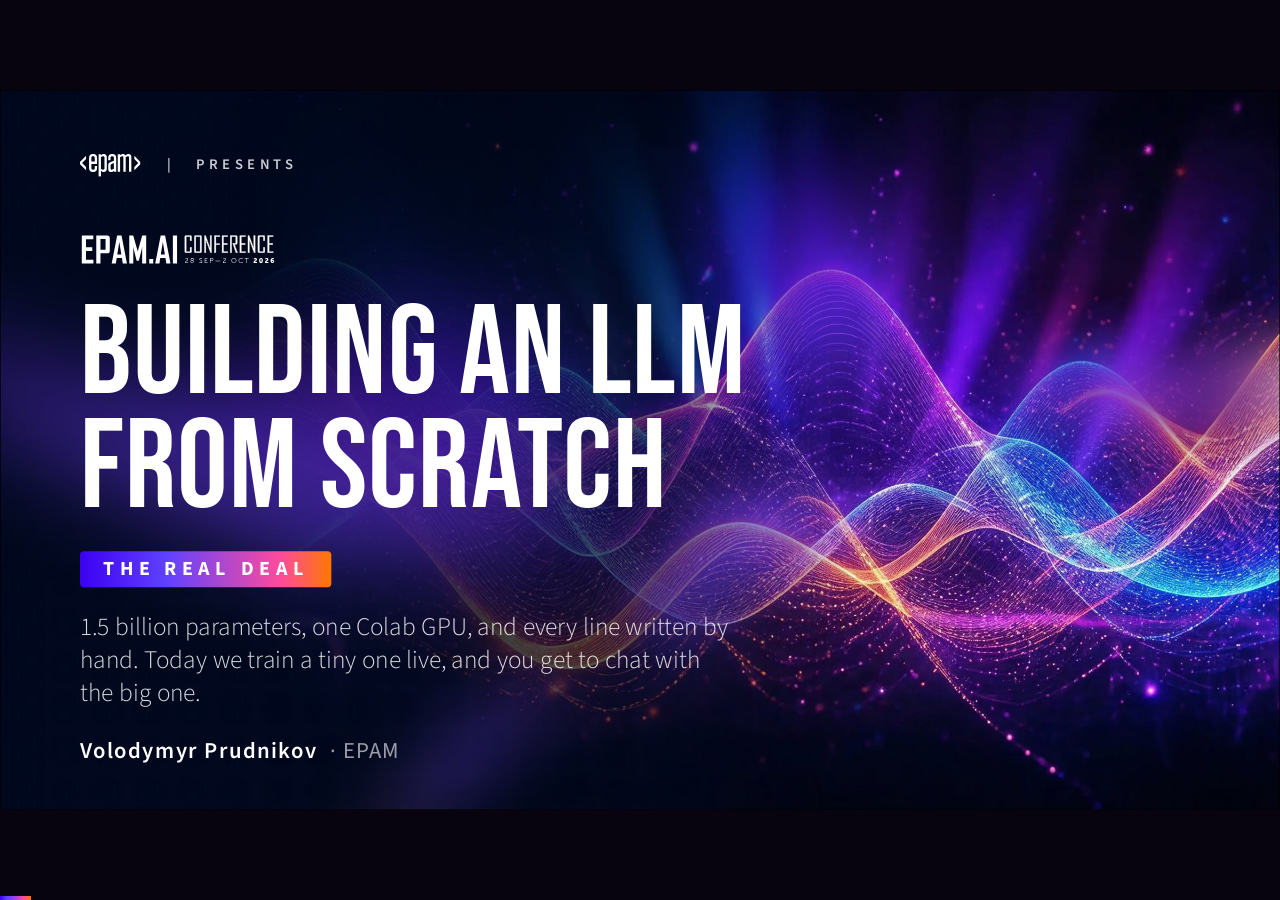
==== commit 8943d7be: "Refactor code structure for improved readability and maintainability" ====
--- a/local-material/presentation/index.html
+++ b/local-material/presentation/index.html
@@ -1,992 +1,1019 @@
-<!doctype html>
-<html lang="en">
-<head>
-<meta charset="utf-8">
-<meta name="viewport" content="width=device-width, initial-scale=1">
-<title>Building an LLM from Scratch</title>
-<link rel="icon" href="data:image/svg+xml,%3Csvg xmlns='http://www.w3.org/2000/svg' viewBox='0 0 32 32'%3E%3Cdefs%3E%3ClinearGradient id='g'%3E%3Cstop offset='0' stop-color='%236042FF'/%3E%3Cstop offset='1' stop-color='%23FF7701'/%3E%3C/linearGradient%3E%3C/defs%3E%3Crect width='32' height='32' rx='7' fill='url(%23g)'/%3E%3Ctext x='16' y='23' font-size='18' text-anchor='middle' fill='white' font-family='Arial' font-weight='700'%3EAI%3C/text%3E%3C/svg%3E">
-<link rel="stylesheet" href="deck.css?v=70">
-<style>aside.notes { display: none; }</style>
-</head>
-<body>
-<div id="stage">
-
-<!-- ═════════════════════════ 1. COVER ═════════════════════════ -->
-<section class="slide dark bg-cover no-chrome" data-title="Cover">
-  <img src="assets/logo/image3.svg" alt="epam" style="position:absolute;left:120px;top:96px;height:34px">
-  <span style="position:absolute;left:250px;top:100px;font:600 22px/1 var(--body);letter-spacing:.3em;color:rgba(255,255,255,.8)">|&nbsp;&nbsp;&nbsp;PRESENTS</span>
-  <div style="position:absolute;left:120px;top:200px;width:1100px">
-    <img src="assets/logo/image2.svg" alt="EPAM.AI Conference · 28 Sep – 2 Oct 2026" style="height:72px;margin-bottom:40px;display:block">
-    <h1 style="font-size:190px;line-height:.9">Building an LLM<br>from scratch</h1>
-    <div style="margin:38px 0 34px"><span class="pill">The real deal</span></div>
-    <p class="lead" style="max-width:980px">1.5 billion parameters, one Colab GPU, and every line written by hand. Today we train a tiny one live, and you get to chat with the big one.</p>
-    <p style="margin-top:40px;font:600 34px/1.3 var(--body);letter-spacing:.06em">Volodymyr Prudnikov&nbsp;&nbsp;<span style="opacity:.6;font-weight:400">· EPAM</span></p>
-  </div>
-  <aside class="notes">
-    <p>Welcome. The talk is about building a LLaMA-style language model <b>from an empty folder</b>, with no HF Transformers and no pre-trained weights, and about what that actually teaches you.</p>
-    <p>It's "the real deal": real numbers, real loss curves, real (often funny) outputs. The deck is interactive, and I'll be clicking things.</p>
-    <p>Controls: → next, ← back, O overview, F fullscreen, S this notes window.</p>
-  </aside>
-</section>
-
-<!-- ═════════════════════════ 2. CONTENTS ═════════════════════════ -->
-<section class="slide soft" data-title="Contents">
-  <div class="inner">
-    <span class="eyebrow">Contents</span>
-    <h2>Four parts, two live demos</h2>
-    <div class="toc" style="margin-top:40px">
-      <div class="item"><div class="n gtext">▶</div><div class="t">First: chat with it <span class="live-chip">live</span></div><div class="d">Scan a QR code and talk to the 1.5B model for the rest of the talk</div></div>
-      <div class="item"><div class="n gtext">01</div><div class="t">Architecture</div><div class="d">RMSNorm, RoPE, GQA, SwiGLU: the LLaMA recipe, piece by piece</div></div>
-      <div class="item"><div class="n gtext">02</div><div class="t">Data &amp; tokenizer</div><div class="d">BPE, fingerprinted shards, and why training never tokenizes</div></div>
-      <div class="item"><div class="n gtext">03</div><div class="t">Training <span class="live-chip">live</span></div><div class="d">We train a tiny LLM on stage, then look at the big run: GitHub + Drive + Colab, resume, loss curves</div></div>
-      <div class="item"><div class="n gtext">04</div><div class="t">Making it talk</div><div class="d">Sampling, a Victorian base model, chat fine-tuning, and why your chats broke</div></div>
-      <div class="item"><div class="n gtext">+</div><div class="t">Experts &amp; lessons</div><div class="d">A quick look at Mixture-of-Experts, then what was worth it</div></div>
-    </div>
-  </div>
-  <aside class="notes"><p>About 45 minutes. The audience gets the chat link right after this slide and keeps it for the whole talk. The tiny model starts training at the beginning of Part 3 and we check back on it in Part 4.</p></aside>
-</section>
-
-<!-- ═════════════════════════ CREDITS ═════════════════════════ -->
-<section class="slide white" data-title="Credits: datasets">
-  <div class="inner" style="top:128px;bottom:96px">
-    <span class="eyebrow">Credits · the data this model learned from</span>
-    <h2 style="font-size:86px;margin-bottom:14px">Standing on the shoulders of…</h2>
-    <table class="credits">
-      <thead><tr><th>Used for</th><th>Dataset</th><th>Created by</th><th>License</th></tr></thead>
-      <tbody>
-        <tr><td><span class="stage">Tokenizer</span></td>
-          <td><b>FineWeb-Edu</b><code>HuggingFaceFW/fineweb-edu</code></td>
-          <td>Anton Lozhkov, Loubna Ben Allal, Leandro von Werra, Thomas Wolf · <i>Hugging Face</i><small>built on FineWeb (Penedo et al., 2024)</small></td>
-          <td>ODC-By 1.0</td></tr>
-        <tr><td><span class="stage">Pretraining</span></td>
-          <td><b>Project Gutenberg, English</b><code>sedthh/gutenberg_english</code></td>
-          <td>Michael S. Hart, who founded Project Gutenberg in 1971, and its thousands of volunteers<small>cleaned and packaged for HF by sedthh</small></td>
-          <td>public-domain books · MIT card</td></tr>
-        <tr><td><span class="stage chat">Chat SFT</span></td>
-          <td><b>SmolTalk</b><code>HuggingFaceTB/smoltalk</code></td>
-          <td>Loubna Ben Allal, Anton Lozhkov, Elie Bakouch, Gabriel Martín Blázquez, Guilherme Penedo, Lewis Tunstall … Thomas Wolf · <i>Hugging Face</i><small>SmolLM2 paper, 22 authors</small></td>
-          <td>Apache 2.0 (new subsets)</td></tr>
-        <tr><td><span class="stage chat">Chat SFT</span></td>
-          <td><b>UltraChat 200k</b><code>HuggingFaceH4/ultrachat_200k</code></td>
-          <td>Ning Ding, Yulin Chen, Bokai Xu, Yujia Qin, Zhi Zheng, Shengding Hu, Zhiyuan Liu, Maosong Sun, Bowen Zhou · <i>Tsinghua</i><small>filtered by Hugging Face H4 for Zephyr</small></td>
-          <td>MIT</td></tr>
-        <tr><td><span class="stage chat">Chat SFT</span></td>
-          <td><b>Dolly 15k</b><code>databricks/databricks-dolly-15k</code></td>
-          <td>Mike Conover, Matt Hayes, Ankit Mathur, Jianwei Xie, Jun Wan, Sam Shah, Ali Ghodsi, Patrick Wendell, Matei Zaharia, Reynold Xin<small>written by thousands of Databricks employees</small></td>
-          <td>CC BY-SA 3.0</td></tr>
-        <tr><td><span class="stage chat">Chat SFT</span></td>
-          <td><b>Alpaca (cleaned)</b><code>yahma/alpaca-cleaned</code></td>
-          <td>Rohan Taori, Ishaan Gulrajani, Tianyi Zhang, Yann Dubois, Xuechen Li, Carlos Guestrin, Percy Liang, Tatsunori Hashimoto · <i>Stanford</i><small>cleaned by yahma</small></td>
-          <td>CC BY 4.0</td></tr>
-        <tr><td><span class="stage moe">MoE lore</span></td>
-          <td><b>Dark Souls &amp; Elden Ring</b><code>SantaBot · antoshka1608 · AINovice2005 · ArenaRune</code></td>
-          <td>Community contributors on Hugging Face<small>game text © FromSoftware / Bandai Namco</small></td>
-          <td>EldenRingQA CC BY-NC 4.0 · others unstated</td></tr>
-      </tbody>
-    </table>
-    <p class="credits-foot" style="margin-bottom:4px"><b>Inspiration:</b> Sebastian Raschka, <i>Build a Large Language Model (From Scratch)</i>, Manning, 2024 · <code>github.com/rasbt/LLMs-from-scratch</code></p>
-    <p class="credits-foot" style="margin-top:0"><b>Ideas &amp; tools:</b> LLaMA (Touvron et al., 2023) · RMSNorm (Zhang &amp; Sennrich, 2019) · RoPE (Su et al., 2021) · SwiGLU (Shazeer, 2020) · GQA (Ainslie et al., 2023) · PyTorch · Hugging Face tokenizers &amp; datasets · Google Colab</p>
-  </div>
-  <aside class="notes">
-    <p>Thirty seconds, but worth saying out loud: none of this works without people who spend months building and cleaning open datasets and then give them away. Tokenizer from FineWeb-Edu, pretraining on Project Gutenberg (which is why it talks like a Victorian novel), chat from SmolTalk, UltraChat, Dolly and Alpaca.</p>
-    <p>Licenses are as listed on each Hugging Face dataset card. The Elden Ring QA set is non-commercial, so this is a research / demo model, not a product.</p>
-  </aside>
-</section>
-
-<!-- ═════════════════════════ 3. QUOTE ═════════════════════════ -->
-<section class="slide blob" data-title="Why build one">
-  <div class="inner center" style="top:110px">
-    <div class="quote-mark">“</div>
-    <div class="quote">What I cannot create,<br>I do not understand.</div>
-    <p class="small" style="margin-top:28px;font-size:28px">Richard Feynman, on his blackboard, 1988</p>
-    <div class="grid3 step" style="margin-top:70px;max-width:1500px">
-      <div class="callout"><b>APIs hide the knobs.</b> Temperature, context and "hallucination" only make sense once you've built them.</div>
-      <div class="callout"><b>Small is honest.</b> At 1.5B every failure is visible, and so is every fix.</div>
-      <div class="callout"><b>It's affordable.</b> One rented GPU and ~$120 of compute got a model that writes fluent English.</div>
-    </div>
-    <div class="inspired step">
-      <div class="inspired-k">Where this started</div>
-      <div><b>Sebastian Raschka</b> · <i>Build a Large Language Model (From Scratch)</i> · Manning, 2024</div>
-      <div class="inspired-s">The book that made me try this myself. Its step-by-step GPT build is the ancestor of this project. <span class="mono">github.com/rasbt/LLMs-from-scratch</span></div>
-    </div>
-  </div>
-  <aside class="notes"><p>Why do this in 2026 when frontier models exist? Not to compete. You build one to understand one. Every concept you use daily as an AI engineer (context windows, sampling, fine-tuning, MoE) becomes concrete.</p><p>Click to reveal the three reasons, then the credit: Sebastian Raschka's book <i>Build a Large Language Model (From Scratch)</i> is what inspired this project. Worth recommending to the audience as the place to start.</p></aside>
-</section>
-
-<!-- ═════════════════════════ LIVE 1: CHAT WITH THE 1.5B ═════════════════════════ -->
-<section class="slide dark bg-dim" data-title="Live: chat with the 1.5B">
-  <div class="inner" id="live-chat">
-    <span class="live-badge"><i></i>Live demo 1 · your turn</span>
-    <h2 style="margin-top:18px">Before we start: chat with the 1.5B</h2>
-    <div class="row" style="gap:70px">
-      <div style="width:560px;flex:none;display:flex;flex-direction:column;gap:20px;align-items:flex-start">
-        <div class="qr-box"><div class="qr-img"><span>Paste the Gradio link below</span></div></div>
-        <div class="qr-url mono"></div>
-        <div style="display:flex;gap:10px;width:100%">
-          <input class="qr-input" type="url" placeholder="https://xxxx.gradio.live">
-          <button class="btn qr-set">Show</button>
-        </div>
-      </div>
-      <div class="col">
-        <h3>Things to try</h3>
-        <div class="try-list">
-          <button>We didnt start the fire, it was always burning since the world was turning</button>
-          <button>Imagine a metaphor about fire</button>
-          <button>Who was Queen Victoria?</button>
-          <button>You are a helpful advisor who knows about physics. Is gravity a force?</button>
-          <button>Tell me a story about a dragon who learns to code</button>
-        </div>
-        <p class="small" style="margin-top:26px;font-size:22px">T 0.8 · top-k 50 · top-p 0.9 · up to 256 tokens · one shared GPU, so requests queue</p>
-        <p class="body" style="margin-top:10px;font-size:26px">Keep it open during the talk and try to break it. In Part 4 we'll look at <b>why</b> it breaks.</p>
-      </div>
-    </div>
-  </div>
-  <aside class="notes">
-    <p><b>Before the talk:</b> run LLM-inference.ipynb up to section 6 with GRADIO_SHARE = True, then paste the *.gradio.live link here (or open the deck with <code>?live=&lt;url&gt;</code>). The link is remembered in this browser.</p>
-    <p>Give people a minute to scan the QR code and try a prompt or two, and maybe try one yourself on screen. Then: "This is what we're going to build, piece by piece."</p>
-    <p>If Wi-Fi or Colab fails, skip ahead: Part 4 has the same prompts recorded in rehearsal (prompt explorer).</p>
-  </aside>
-</section>
-
-<!-- ═════════════════════════ 4. DIVIDER: ARCHITECTURE ═════════════════════════ -->
-<section class="slide dark bg-waves divider" data-title="Part 1 · Architecture">
-  <div class="inner center">
-    <div class="partno">Part 01</div>
-    <h1>Architecture</h1>
-    <p class="lead" style="margin-top:30px">A decoder-only transformer in ~500 lines of PyTorch: <code>src/model.py</code></p>
-  </div>
-</section>
-
-<!-- ═════════════════════════ 5. AT A GLANCE ═════════════════════════ -->
-<section class="slide grad" data-title="The model at a glance">
-  <div class="inner" id="glance">
-    <div style="display:flex;justify-content:space-between;align-items:flex-end">
-      <div><span class="eyebrow" style="-webkit-text-fill-color:#fff">Same code, two presets · <span class="g-preset">preset “large”</span></span>
-      <h2 style="color:#fff">The model at a glance</h2></div>
-      <div class="seg seg-light" style="margin-bottom:40px"><button data-p="tiny">Tiny · trained live</button><button data-p="large" class="on">Large · 1.5B</button></div>
-    </div>
-    <div class="grid4">
-      <div class="stat"><div class="num" data-k="params"></div><div class="lbl">parameters</div><div class="sub" data-k="params_s"></div></div>
-      <div class="stat"><div class="num" data-k="layers"></div><div class="lbl">transformer blocks</div><div class="sub" data-k="layers_s"></div></div>
-      <div class="stat"><div class="num" data-k="heads"></div><div class="lbl">query / KV heads</div><div class="sub" data-k="heads_s"></div></div>
-      <div class="stat"><div class="num" data-k="ffn"></div><div class="lbl">SwiGLU hidden</div><div class="sub" data-k="ffn_s"></div></div>
-      <div class="stat"><div class="num" data-k="ctx"></div><div class="lbl">context tokens</div><div class="sub">RoPE θ = 10,000</div></div>
-      <div class="stat"><div class="num">32k</div><div class="lbl">BPE vocabulary</div><div class="sub">same tokenizer for both</div></div>
-      <div class="stat"><div class="num" data-k="tps"></div><div class="lbl">tokens / second</div><div class="sub" data-k="tps_s"></div></div>
-      <div class="stat"><div class="num" data-k="ppl"></div><div class="lbl">val perplexity</div><div class="sub" data-k="ppl_s"></div></div>
-    </div>
-  </div>
-  <aside class="notes">
-    <p>Toggle between the two presets. Everything comes from <code>MODEL_CONFIGS</code> in <code>src/config.py</code>: same code, different numbers. Tiny is 43× smaller, which is why we can train it live.</p>
-    <p>Perplexity 6.56 means that on held-out text the big model is, on average, as unsure as picking among ~6.5 equally likely tokens.</p>
-  </aside>
-</section>
-
-<!-- ═════════════════════════ 3D MODEL ═════════════════════════ -->
-<section class="slide dark bg-dim" data-title="The 1.5B in 3D">
-  <div class="inner" style="top:120px;bottom:96px">
-    <div id="m3d" class="m3d">
-      <div class="m3d-view">
-        <canvas></canvas>
-        <div class="m3d-legend"><span><i style="background:#FF7701"></i>embedding / head</span><span><i style="background:#6042FF"></i>attention</span><span><i style="background:#FF4B9B"></i>SwiGLU</span><span><i style="background:#9fe8ff"></i>residual stream</span></div>
-        <div class="m3d-hint">drag to rotate · scroll to zoom · click anything</div>
-      </div>
-      <div class="m3d-panel">
-        <span class="eyebrow">Interactive · 3D · preset “large”</span>
-        <h2>The 1.5B in 3D</h2>
-        <div class="m3d-info"><div class="mi-kicker"></div><h3 class="mi-title"></h3><div class="mi-sub"></div><p class="mi-body"></p><div class="mi-stats"></div></div>
-        <div class="m3d-btns">
-          <button class="btn primary" data-a="flow">▶ Send a token through</button>
-          <button class="btn" data-a="spin">Auto-rotate</button>
-          <button class="btn" data-a="reset">Reset</button>
-        </div>
-      </div>
-    </div>
-  </div>
-  <aside class="notes">
-    <p>The whole model, to scale where it matters: block sizes follow parameter counts (SwiGLU slabs are wider than attention), and the residual stream's thickness follows the measured activation std per layer (≈ read from the activation-stats chart), so you can see it swell in the last 10 layers.</p>
-    <p>Suggested demo: press "Send a token through", then click block 0 (it opens up) and a late block like 28 and compare the stats. Inside an open block, click the query heads, the KV heads (GQA lines, 4:1), the RoPE ring and the three SwiGLU matrices.</p>
-    <p>The "early / middle / late" descriptions are what probing studies usually find in LLaMA-style models, not something we measured. The activation and weight observations are ours.</p>
-  </aside>
-</section>
-
-<!-- ═════════════════════════ 6. ARCHITECTURE EXPLORER ═════════════════════════ -->
-<section class="slide white" data-title="Anatomy of a block">
-  <div class="inner" style="top:130px">
-    <div id="arch" class="arch">
-      <div style="display:flex;flex-direction:column;flex:none">
-        <span class="eyebrow">Interactive · click any layer</span>
-        <div class="arch-stack"></div>
-        <div style="display:flex;gap:18px;align-items:center;margin-top:6px">
-          <button class="btn primary arch-trace">▶ Trace a token</button>
-          <span class="small">one block = <b class="arch-perlayer"></b></span>
-        </div>
-      </div>
-      <div class="arch-detail"></div>
-    </div>
-  </div>
-  <aside class="notes">
-    <p>Click through the stack. Key points: pre-norm, a residual stream that is only ever added to, and 32 identical blocks.</p>
-    <p>"Trace a token" animates one forward pass. The parameter counts are exact for the large preset: 45.1M per block × 32 + 65.5M embeddings = 1,508.5M.</p>
-    <p>~77% of a block's parameters are the FFN, which is why MoE later replaces exactly that module.</p>
-  </aside>
-</section>
-
-<!-- ═════════════════════════ 7. RMSNORM + SWIGLU ═════════════════════════ -->
-<section class="slide white" data-title="RMSNorm and SwiGLU">
-  <div class="inner">
-    <span class="eyebrow">Two small changes, big stability win</span>
-    <h2>RMSNorm &amp; SwiGLU</h2>
-    <div class="grid2">
-      <div class="card accent">
-        <h3>RMSNorm</h3>
-        <div class="math" style="margin:10px 0 22px">LayerNorm: (<span class="v">x</span> − μ) / σ · <span class="v">g</span> + <span class="v">b</span><br>RMSNorm: <span class="v">x</span> / √(mean(<span class="v">x</span>²) + ε) · <span class="v">g</span></div>
-        <ul class="bul">
-          <li>No mean subtraction and no bias, so it's cheaper and just as stable</li>
-          <li><b>Pre-norm</b>: applied before each sub-layer, so the residual stream stays raw</li>
-          <li>Computed in fp32 even under bf16 autocast</li>
-        </ul>
-      </div>
-      <div class="card accent">
-        <h3>SwiGLU feed-forward</h3>
-        <div class="math" style="margin:10px 0 22px">FFN(<span class="v">x</span>) = W<sub>down</sub>( SiLU(W<sub>gate</sub><span class="v">x</span>) ⊙ W<sub>up</sub><span class="v">x</span> )</div>
-        <ul class="bul">
-          <li>A learned <b>gate</b> decides, per dimension, how much signal passes</li>
-          <li>3 matrices, so hidden = 8/3·d instead of 4·d keeps the parameters equal</li>
-          <li>2048 → <b>5632</b> → 2048: 34.6M parameters per layer</li>
-        </ul>
-      </div>
-    </div>
-  </div>
-  <aside class="notes"><p>Both come from the LLaMA paper lineage (Zhang &amp; Sennrich 2019; Shazeer 2020). Neither is exotic; together they're the difference between a GPT-2 block and a LLaMA block.</p></aside>
-</section>
-
-<!-- ═════════════════════════ 8. ROPE ═════════════════════════ -->
-<section class="slide white" data-title="RoPE">
-  <div class="inner">
-    <span class="eyebrow">Interactive · position as rotation</span>
-    <h2>RoPE: rotary position embeddings</h2>
-    <div id="rope" class="row" style="gap:70px">
-      <div style="width:620px;flex:none"><svg class="rope-svg" viewBox="0 0 600 560"></svg></div>
-      <div class="col" style="display:flex;flex-direction:column;gap:28px">
-        <p class="body">Each pair of q/k dimensions is rotated by an angle proportional to the token's position. After rotation, <b>q·k depends only on the distance m − n</b>, not on where the pair sits in the sequence.</p>
-        <div class="rope-ctrl">
-          <span>query pos <b>m</b></span><input id="rope-m" type="range" min="0" max="64" value="5"><output for="rope-m"></output>
-          <span>key pos <b>n</b></span><input id="rope-n" type="range" min="0" max="64" value="2"><output for="rope-n"></output>
-          <span>dim pair <b>i</b></span><input id="rope-i" type="range" min="0" max="31" value="2"><output for="rope-i"></output>
-        </div>
-        <div style="display:flex;gap:18px;align-items:center"><button class="btn primary rope-shift">Shift both +12 →</button><span class="small">Watch the dot product stay the same</span></div>
-        <div class="card" style="padding:24px 30px"><div class="rope-read"></div></div>
-      </div>
-    </div>
-  </div>
-  <aside class="notes">
-    <p>Drag m and n: the relative angle changes. Then click "shift both": the two arrows spin, but the angle between them and the cosine stay fixed. That's the relative-position property.</p>
-    <p>Higher dim pairs (larger i) rotate more slowly, from 1 rad/token at i=0 down to ~1e-4 rad/token. Fast pairs encode local order and slow pairs long range. No learned parameters.</p>
-  </aside>
-</section>
-
-<!-- ═════════════════════════ 9. GQA ═════════════════════════ -->
-<section class="slide white" data-title="Grouped-query attention">
-  <div class="inner" id="gqa">
-    <div style="display:flex;justify-content:space-between;align-items:flex-end">
-      <div><span class="eyebrow">Interactive · KV-cache calculator</span><h2 style="margin-bottom:20px">Grouped-query attention</h2></div>
-      <div class="seg" style="margin-bottom:30px"><button data-kv="32">MHA · 32 KV</button><button data-kv="8">GQA · 8 KV</button><button data-kv="1">MQA · 1 KV</button></div>
-    </div>
-    <div class="gqa-lbl">32 query heads</div>
-    <div class="gqa-heads gqa-q-row"></div>
-    <svg class="gqa-links" preserveAspectRatio="none"></svg>
-    <div class="gqa-heads gqa-kv-row"></div>
-    <div class="gqa-lbl" style="display:flex;justify-content:space-between"><span>key / value heads</span><span class="gqa-pertok" style="color:var(--pink)"></span></div>
-    <p class="body gqa-desc" style="margin:14px 0 24px"></p>
-    <div class="row" style="gap:70px">
-      <div style="width:620px;flex:none" class="rope-ctrl">
-        <span>context</span><input id="gqa-ctx" type="range" min="512" max="4096" step="512" value="4096"><output for="gqa-ctx"></output>
-        <span>batch</span><input id="gqa-bs" type="range" min="1" max="64" value="8"><output for="gqa-bs"></output>
-      </div>
-      <div class="col" style="display:grid;grid-template-columns:130px 1fr 150px;gap:14px 20px;align-items:center;font:600 22px var(--body)">
-        <span>MHA</span><div class="meter m-mha"><span></span></div><span class="v-mha mono"></span>
-        <span style="color:var(--violet)">GQA (ours)</span><div class="meter m-gqa"><span></span></div><span class="v-gqa mono"></span>
-        <span>MQA</span><div class="meter m-mqa"><span></span></div><span class="v-mqa mono"></span>
-      </div>
-    </div>
-  </div>
-  <aside class="notes">
-    <p>At inference, every generated token needs K and V for all previous tokens in all 32 layers: that's the KV cache. With MHA at 4k context and batch 8 it's 8 GB, more than the weights (3 GB in bf16).</p>
-    <p>GQA with 8 KV heads cuts it 4×. MQA goes all the way to 1 head but hurts quality. LLaMA-2-70B, Mistral and friends all use GQA.</p>
-    <p>Formula: 2 (K,V) × layers × kv_heads × head_dim × tokens × batch × 2 bytes.</p>
-  </aside>
-</section>
-
-<!-- ═════════════════════════ 10. DIVIDER: DATA ═════════════════════════ -->
-<section class="slide dark bg-waves divider" data-title="Part 2 · Data & tokenizer">
-  <div class="inner center">
-    <div class="partno">Part 02</div>
-    <h1>Data &amp; tokenizer</h1>
-    <p class="lead" style="margin-top:30px">A model is only as good as the tokens it sees, and you want to tokenize them exactly once.</p>
-  </div>
-</section>
-
-<!-- ═════════════════════════ 11. PIPELINE ═════════════════════════ -->
-<section class="slide soft" data-title="Data pipeline">
-  <div class="inner">
-    <span class="eyebrow">src/data.py</span>
-    <h2>Training never tokenizes</h2>
-    <div class="flow" style="margin-top:30px">
-      <div class="fnode step"><span class="ico">{ sources }</span><h4>Sources</h4><p>HF streaming, text dirs, JSONL. The base run used <b>Project Gutenberg</b> books.</p></div>
-      <div class="arrow step"><svg viewBox="0 0 50 24"><path d="M0 12h42M34 4l10 8-10 8" stroke="#6042FF" stroke-width="3" fill="none"/></svg></div>
-      <div class="fnode step"><span class="ico">BPE 32k</span><h4>Tokenizer</h4><p>Byte-level BPE with byte fallback: no unknown tokens, ever.</p></div>
-      <div class="arrow step"><svg viewBox="0 0 50 24"><path d="M0 12h42M34 4l10 8-10 8" stroke="#893FFF" stroke-width="3" fill="none"/></svg></div>
-      <div class="fnode step"><span class="ico">sha256(…)</span><h4>Fingerprint</h4><p>Tokenizer + source files + params. Change any of them and the data rebuilds.</p></div>
-      <div class="arrow step"><svg viewBox="0 0 50 24"><path d="M0 12h42M34 4l10 8-10 8" stroke="#C545CC" stroke-width="3" fill="none"/></svg></div>
-      <div class="fnode step"><span class="ico">uint16 .bin</span><h4>Shards</h4><p>100M-token binary shards + <code>val.bin</code> (every 200th doc) + <code>manifest.json</code></p></div>
-      <div class="arrow step"><svg viewBox="0 0 50 24"><path d="M0 12h42M34 4l10 8-10 8" stroke="#FF4B9B" stroke-width="3" fill="none"/></svg></div>
-      <div class="fnode step"><span class="ico">Drive ☁</span><h4>Cache</h4><p><code>tokenized/&lt;fingerprint&gt;/</code> on Google Drive, so a new Colab VM downloads instead of re-tokenizing</p></div>
-    </div>
-    <div class="grid3 step" style="margin-top:60px">
-      <div class="callout"><b>uint16 is enough:</b> vocab 32,000 &lt; 65,536, so each token takes 2 bytes and gets memory-mapped straight into batches.</div>
-      <div class="callout"><b>Cheap to check:</b> the manifest + shard sizes are verified before any training step. A stale cache can't sneak in.</div>
-      <div class="callout"><b>Colab-proof:</b> VMs die. Tokenizing billions of tokens again costs hours; downloading shards takes minutes.</div>
-    </div>
-  </div>
-  <aside class="notes"><p>The core design rule: <code>src.train</code> only ever calls <code>create_dataloader(data_dir)</code>. All the expensive, failure-prone work happens once, gets fingerprinted and is cached.</p><p>Pre-tokenized datasets from other sources can be pulled by folder (<code>fetch_prebuilt_dataset</code>). That path only checks the tokenizer hash.</p></aside>
-</section>
-
-<!-- ═════════════════════════ 12. TOKENIZER + PER-TOKEN LOSS ═════════════════════════ -->
-<section class="slide white" data-title="Tokenizer">
-  <div class="inner">
-    <span class="eyebrow">src/tokenizer.py</span>
-    <h2>What the model actually sees</h2>
-    <div class="row" style="gap:60px">
-      <div class="col">
-        <p class="body">“The United States Bill of Rights” is 6 tokens, not 32 characters. <code>Ġ</code> marks a leading space, so <code>ĠUnited</code> and <code>United</code> are <b>different tokens</b>.</p>
-        <div style="display:flex;flex-wrap:wrap;gap:12px;margin:18px 0 34px">
-          <span class="tag">&lt;|bos|&gt;</span><span class="tag">&lt;|eos|&gt;</span><span class="tag">&lt;|pad|&gt;</span>
-          <span class="tag" style="background:rgba(255,75,155,.12);color:#d81b72">&lt;|im_start|&gt;</span><span class="tag" style="background:rgba(255,75,155,.12);color:#d81b72">&lt;|im_end|&gt;</span>
-        </div>
-        <ul class="bul">
-          <li>32k vocabulary trained on a 50k-document sample</li>
-          <li>Byte fallback: emoji, Cyrillic and code all encode, with no <code>&lt;unk&gt;</code></li>
-          <li>ChatML markers reserved from day one, used later for chat</li>
-        </ul>
-      </div>
-      <div style="width:900px;flex:none">
-        <div class="chart-card"><img src="assets/img/token_loss.png" alt="Per-token cross-entropy loss"></div>
-        <div class="callout" style="margin-top:30px">Per-token loss on the Bill of Rights. <b>Dark red = surprise.</b> “ĠTen”, “Pass”, “R|at|ified” are hard; “ĠStates” after “ĠUnited” and “Ġof” are nearly free. Loss is concentrated on the <b>first token of new information</b>.</div>
-      </div>
-    </div>
-  </div>
-  <aside class="notes"><p>Tokenization is where a lot of "LLM weirdness" comes from: counting letters, spacing, numbers split into odd chunks ("Ġ17" + "91"). Point at the heatmap. Once the model has committed to "United", "States" costs almost nothing.</p></aside>
-</section>
-
-<!-- ═════════════════════════ 13. EMBEDDINGS 3D ═════════════════════════ -->
-<section class="slide dark bg-dim" data-title="Embedding space">
-  <div class="inner" style="top:130px">
-    <span class="eyebrow">Interactive · drag to rotate, hover for tokens</span>
-    <h2 style="margin-bottom:10px">The embedding space</h2>
-    <p class="small" style="max-width:1100px;font-size:24px">The 1,000 most frequent tokens, projected from 2048-D to 3-D with PCA. Nobody told the model what a digit or a comma is.</p>
-    <div id="emb" style="position:absolute;left:0;right:0;top:190px;bottom:0">
-      <div id="emb-plot" style="right:400px"></div>
-      <div class="emb-legend"></div>
-    </div>
-  </div>
-  <aside class="notes"><p>Rotate it. Digits form their own cluster, and so does punctuation. Whole words (with leading space) and word pieces separate along one principal axis: the model learned "is this the start of a word?" as a major direction.</p><p>Only 3 of 2048 dimensions are shown, so this is a shadow of the real geometry, but the structure is already clear.</p></aside>
-</section>
-
-<!-- ═════════════════════════ 14. DIVIDER: TRAINING ═════════════════════════ -->
-<section class="slide dark bg-waves divider" data-title="Part 3 · Training">
-  <div class="inner center">
-    <div class="partno">Part 03</div>
-    <h1>Training</h1>
-    <p class="lead" style="margin-top:30px">Where most of the engineering, and most of the money, goes.</p>
-  </div>
-</section>
-
-<!-- ═════════════════════════ LIVE 2: TRAIN TINY ═════════════════════════ -->
-<section class="slide dark bg-dim" data-title="Live: train a tiny LLM">
-  <div class="inner" id="live-train">
-    <span class="live-badge"><i></i>Live demo 2</span>
-    <h2 style="margin-top:18px">Let's train a tiny LLM, right now</h2>
-    <div class="row" style="gap:60px">
-      <div style="width:820px;flex:none">
-        <pre class="code" style="font-size:24px"><span class="c"># LLM_proto.ipynb · the one config cell</span>
-MODEL_SIZE  = <span class="s">"tiny"</span>   <span class="c"># 6 × 512</span>
-RESUME_FROM = <span class="s">""</span>       <span class="c"># random weights</span>
-N_STEPS     = …        <span class="c"># fits the talk</span></pre>
-        <div class="grid3" style="margin-top:28px;gap:20px">
-          <div class="card" style="padding:22px 24px"><div class="num" style="font-size:72px">35.3M</div><p class="small" style="margin:6px 0 0">parameters, 43× fewer</p></div>
-          <div class="card" style="padding:22px 24px"><div class="num" style="font-size:72px">6</div><p class="small" style="margin:6px 0 0">blocks of d = 512</p></div>
-          <div class="card" style="padding:22px 24px"><div class="num" style="font-size:72px">10.37</div><p class="small" style="margin:6px 0 0">starting loss = ln 32,000</p></div>
-        </div>
-      </div>
-      <div class="col">
-        <h3>What to watch</h3>
-        <ul class="bul">
-          <li class="step"><b>Loss starts at ~10.4</b>: a random model is a uniform guess over 32,000 tokens</li>
-          <li class="step"><b>First big drop:</b> it learns token frequencies (“the”, “,”, “of”)</li>
-          <li class="step"><b>Then a slow slide</b> as it picks up pairs, grammar and names</li>
-          <li class="step"><b>Grad norm</b> settles after warm-up; <b>tokens/s</b> stays flat</li>
-        </ul>
-        <div style="display:flex;gap:18px;align-items:center;margin-top:26px">
-          <button class="btn primary lt-start">▶ Mark training start</button>
-          <span class="lt-status small" style="font-size:24px"></span>
-        </div>
-      </div>
-    </div>
-  </div>
-  <aside class="notes">
-    <p><b>Switch to Colab.</b> Run LLM_proto.ipynb with MODEL_SIZE = "tiny" and RESUME_FROM = "". Once the first loss line prints, come back and press “Mark training start”. The check-in slide at the start of Part 4 shows how long it has been running.</p>
-    <p>Leave it training while we go through the engineering behind the big run.</p>
-  </aside>
-</section>
-
-<!-- ═════════════════════════ PIPELINE: HOW IT FITS TOGETHER ═════════════════════════ -->
-<section class="slide white" data-title="How the pipeline fits together">
-  <div class="inner" style="top:130px">
-    <span class="eyebrow">What just happened when I pressed Run</span>
-    <h2 style="font-size:88px;margin-bottom:22px">GitHub + Drive + Colab</h2>
-    <div id="pipe" class="pipe">
-      <svg class="pipe-svg" viewBox="0 0 1680 700" preserveAspectRatio="none">
-        <defs><marker id="pa" markerWidth="18" markerHeight="18" refX="14" refY="9" orient="auto" markerUnits="userSpaceOnUse"><path d="M0,0 L18,9 L0,18 z" fill="context-stroke"/></marker></defs>
-        <g class="pipe-edges"></g>
-      </svg>
-
-      <div class="pnode" data-n="gh" style="left:0;top:0;width:370px;height:170px">
-        <div class="ph"><span class="pico">⌥</span>GitHub</div>
-        <div class="pm">VlSePr/LLM-Proto</div>
-        <div class="pl"><code>src/</code> · 3 notebooks · tests<br><code>tokenizer_data/</code> 2.2 MB</div>
-      </div>
-      <div class="pnode" data-n="hf" style="left:0;top:262px;width:370px;height:170px">
-        <div class="ph"><span class="pico">🤗</span>HuggingFace Hub</div>
-        <div class="pm">sedthh/gutenberg_english</div>
-        <div class="pl">chat: smoltalk · dolly<br>ultrachat · alpaca</div>
-      </div>
-      <div class="pnode" data-n="ws" style="left:0;top:524px;width:370px;height:170px">
-        <div class="ph"><span class="pico">⌨</span>Workstation · CPU</div>
-        <div class="pm">tokenizer + shards, once</div>
-        <div class="pl">~6 s CPU test suite<br>no GPU needed</div>
-      </div>
-
-      <div class="pnode big" data-n="colab" style="left:600px;top:150px;width:480px;height:400px">
-        <div class="ph"><span class="pico">▶</span>Google Colab · G4</div>
-        <div class="pm">~96 GB Blackwell · <b>ephemeral VM</b></div>
-        <div class="pchips">
-          <span><code>LLM_proto.ipynb</code> train</span>
-          <span><code>LLM-inference.ipynb</code> serve</span>
-          <span>local SSD: shard copy</span>
-          <span>bf16 · 14.8k tok/s</span>
-        </div>
-      </div>
-
-      <div class="pnode drive" data-n="drive" style="left:1290px;top:0;width:390px;height:470px">
-        <div class="ph"><span class="pico">☁</span>Google Drive</div>
-        <div class="pm">MyDrive/LLM · the only disk that survives</div>
-        <div class="ptree">
-          <div>📁 Gutenberg/1224b392…/<small>56 shards · 5.5B tok · 11 GB</small></div>
-          <div>📁 chat shards/<small>0.98B tok · 2 GB</small></div>
-          <div>📁 large-20260917-155937/</div>
-          <div class="in">step_N.pt · latest.pt · best.pt<small>≈18 GB each</small></div>
-          <div class="in">outputs/ · metrics_history.json</div>
-        </div>
-      </div>
-      <div class="pnode aud" data-n="aud" style="left:1290px;top:560px;width:390px;height:134px">
-        <div class="ph"><span class="pico">☺</span>You, the audience</div>
-        <div class="pl"><code>*.gradio.live</code> share link · queued requests</div>
-      </div>
-
-      <div class="pipe-caption"><b class="pc-n"></b><span class="pc-t"></span></div>
-      <i class="step pstep"></i><i class="step pstep"></i><i class="step pstep"></i><i class="step pstep"></i>
-      <i class="step pstep"></i><i class="step pstep"></i><i class="step pstep"></i>
-    </div>
-  </div>
-  <aside class="notes">
-    <p>Press → to walk through the seven stages; each one lights up its arrow. Clicking a numbered circle jumps to that stage.</p>
-    <ol><li>Code and the tokenizer come from GitHub (<code>git clone</code> in the notebook's first cell).</li>
-    <li>Data is tokenized <b>once</b> (here on the workstation) and uploaded to Drive with a manifest and fingerprint.</li>
-    <li>Colab mounts Drive and copies the shards to the VM's local disk; memory-mapped reads from Drive would be far too slow.</li>
-    <li>Training on the GPU.</li>
-    <li>Every 500 steps: an atomic checkpoint plus a Drive upload.</li>
-    <li>When the VM dies, a new one clones, mounts, and resumes from latest.pt on the exact next batch.</li>
-    <li>Inference: LLM-inference.ipynb loads a checkpoint from Drive and shares a Gradio link, which is the chat the audience has been using since the start.</li></ol>
-  </aside>
-</section>
-
-<!-- ═════════════════════════ 15. TRAINING LOOP ═════════════════════════ -->
-<section class="slide white" data-title="The training loop">
-  <div class="inner">
-    <span class="eyebrow">src/train.py</span>
-    <h2>The training loop</h2>
-    <div class="grid4">
-      <div><div class="colnum">01</div><h3>Optimizer</h3><p class="body" style="font-size:25px">AdamW, β = (0.9, 0.95). <b>Two param groups</b>: no weight decay on norms, biases and 1-D params. Gradient clip 1.0.</p></div>
-      <div><div class="colnum">02</div><h3>Schedule</h3><p class="body" style="font-size:25px">Linear warm-up, then cosine decay to <code>min_lr</code> (10% of peak). Warm-up keeps early, poorly-directed updates small.</p></div>
-      <div><div class="colnum">03</div><h3>Precision</h3><p class="body" style="font-size:25px"><code>precision: auto</code> → bf16 on Ampere+ (and on our Blackwell), fp16 + GradScaler on older GPUs, fp32 on CPU.</p></div>
-      <div><div class="colnum">04</div><h3>Speed</h3><p class="body" style="font-size:25px"><code>torch.compile</code> on CUDA (auto-off on Colab), flash SDPA, gradient accumulation. Gradient checkpointing must go in <b>before</b> compile.</p></div>
-    </div>
-    <pre class="code step" style="margin-top:44px"><span class="k">for</span> step <span class="k">in</span> <span class="t">range</span>(start_step, max_steps):          <span class="c"># start_step = ckpt["step"] + 1</span>
-    lr = get_lr(step, warmup, max_steps, peak_lr, min_lr)
-    <span class="k">for</span> micro <span class="k">in</span> <span class="t">range</span>(grad_accum):                 <span class="c"># 12 × 10 sequences per optimizer step</span>
-        loss = model(x, targets=y)[<span class="s">"loss"</span>] / grad_accum   <span class="c"># + aux_loss_coeff · aux_loss for MoE</span>
-        scaler.scale(loss).backward()
-    clip_grad_norm_(params, <span class="t">1.0</span>); scaler.step(opt); opt.zero_grad(set_to_none=<span class="k">True</span>)</pre>
-  </div>
-  <aside class="notes"><p>Nothing here is novel. The point is that every piece is visible and testable: 6 seconds of CPU tests cover resume, OOM replay, schedules and MoE.</p></aside>
-</section>
-
-<!-- ═════════════════════════ 16. EXACT RESUME ═════════════════════════ -->
-<section class="slide soft" data-title="Exact resume">
-  <div class="inner">
-    <span class="eyebrow">Colab will kill your VM</span>
-    <h2>Exactly-resumable training</h2>
-    <div class="card" style="margin:10px 0 40px;padding:34px 50px 20px">
-      <div class="tl">
-        <div class="track"></div>
-        <div class="tick ck" style="left:5%"></div><div class="lab up" style="left:5%">step_500.pt</div><div class="lab" style="left:5%">500</div>
-        <div class="tick ck" style="left:30%"></div><div class="lab up" style="left:30%">step_1000.pt</div><div class="lab" style="left:30%">1000</div>
-        <div class="tick" style="left:48%"></div><div class="lab" style="left:48%">1321</div>
-        <div class="tick boom" style="left:52%"></div><div class="lab up" style="left:52%;color:#e0336f">💥 VM preempted</div>
-        <div class="tick ck step fade" style="left:74%"></div><div class="lab up step fade" style="left:74%">--resume latest → step 1001</div><div class="lab step fade" style="left:74%">same batches, same RNG</div>
-      </div>
-    </div>
-    <div class="grid3">
-      <div class="card"><h3>What's saved</h3><p>Model, optimizer, GradScaler, <b>all RNG states</b> (Python / NumPy / torch / CUDA), epoch, <code>batches_in_epoch</code>, tokens seen, best val loss, both configs.</p></div>
-      <div class="card"><h3>Deterministic data</h3><p>Sample order is a pure function of <b>(seed, epoch, worker layout)</b>. On resume, <code>skip_batches</code> fast-forwards the index stream without reading any data.</p></div>
-      <div class="card"><h3>Safe on disk</h3><p>Atomic write (tmp + <code>os.replace</code>), copy to <code>latest.pt</code> / <code>best.pt</code>, prune to N, then a best-effort upload to Drive.</p></div>
-    </div>
-  </div>
-  <aside class="notes"><p>A checkpoint's <code>step</code> is the <b>last completed</b> step, so resume starts at step+1. There's a test that trains N steps straight through, then N/2 + interrupt + resume, and asserts the two runs have identical weights.</p><p>Weights are saved without the <code>_orig_mod.</code> prefix that torch.compile adds.</p></aside>
-</section>
-
-<!-- ═════════════════════════ 17. OOM REPLAY ═════════════════════════ -->
-<section class="slide white" data-title="OOM replay">
-  <div class="inner">
-    <span class="eyebrow">Interactive · never lose a step to OOM</span>
-    <h2>OOM? Replay the step, shorter</h2>
-    <div class="row" id="oom" style="gap:80px;margin-top:10px">
-      <div class="col">
-        <div class="oom"></div>
-        <button class="btn oom-run" style="margin-top:30px">↻ Replay</button>
-      </div>
-      <div style="width:620px;flex:none">
-        <ul class="bul">
-          <li>All micro-batches of a step are <b>held</b>, so the whole step can be retried</li>
-          <li>On <code>OutOfMemoryError</code>: free the cache and cut the sequence cap by <b>25%</b></li>
-          <li>Floor at <code>min_seq_len</code> (256). Below that it's a real bug, so it raises</li>
-          <li>The optimizer only steps once a full replay succeeds, so updates are never half-applied</li>
-        </ul>
-      </div>
-    </div>
-  </div>
-  <aside class="notes"><p>Memory spikes are data-dependent (activation memory, allocator fragmentation). Instead of crashing at 3 a.m., the trainer shrinks the sequence cap: 4096 → 3072 → 2304 → …</p></aside>
-</section>
-
-<!-- ═════════════════════════ RESOURCES ═════════════════════════ -->
-<section class="slide grad" data-title="What it takes">
-  <div class="inner" style="top:140px">
-    <span class="eyebrow" style="-webkit-text-fill-color:#fff">The real deal: resources</span>
-    <h2 style="color:#fff;margin-bottom:26px">What it takes</h2>
-    <div class="row" style="gap:36px;align-items:stretch">
-      <div class="card res-card" style="width:960px;flex:none;padding:26px 34px">
-        <table class="res">
-          <thead><tr><th></th><th>Tiny <span class="live-chip">live</span></th><th>Large · 1.5B</th></tr></thead>
-          <tbody>
-            <tr><td>Parameters</td><td>35.3M</td><td>1,508.5M</td></tr>
-            <tr><td>Weights for inference (bf16)</td><td>≈ 71 MB</td><td>≈ 3.0 GB</td></tr>
-            <tr><td>Checkpoint (fp32 weights + AdamW)</td><td>≈ 0.42 GB</td><td>≈ 18 GB</td></tr>
-            <tr><td>GPU</td><td>any Colab GPU</td><td>G4 · ~96 GB VRAM</td></tr>
-            <tr><td>Tokens per optimizer step</td><td>set live</td><td>491,520 <small>12 × 10 × 4096</small></td></tr>
-            <tr><td>Time per step @ 14.8k tok/s</td><td>seconds</td><td>≈ 33 s</td></tr>
-            <tr><td>Steps so far</td><td>this talk</td><td>24,000</td></tr>
-          </tbody>
-        </table>
-      </div>
-      <div class="col" style="display:flex;flex-direction:column;gap:22px">
-        <div class="stat" style="padding:24px 30px"><div class="num" style="font-size:84px">5.5B</div><div class="lbl">pretraining tokens · 11 GB</div><div class="sub">Gutenberg, 56 shards of 100M</div></div>
-        <div class="stat" style="padding:24px 30px"><div class="num" style="font-size:84px">1.22M</div><div class="lbl">chat conversations · 2 GB</div><div class="sub">0.98B tokens, 0.72B of them learned (loss-masked)</div></div>
-        <div class="stat" style="padding:24px 30px"><div class="num" style="font-size:84px">~$120</div><div class="lbl">Colab compute so far</div><div class="sub">Drive: ~13 GB data + ~18 GB per kept checkpoint</div></div>
-      </div>
-    </div>
-  </div>
-  <aside class="notes">
-    <p>Checkpoint sizes are arithmetic: fp32 weights (4 bytes/param) + AdamW's two moment buffers (8 bytes/param) ≈ 12 bytes × params. Inference only needs the bf16 weights (2 bytes/param).</p>
-    <p>Tokens/step and time/step use the current notebook settings (batch 12 × accumulation 10 × 4096 context). Earlier segments of the run may have used different settings, so treat the step time as indicative.</p>
-    <p>Data numbers come from the manifests: Gutenberg 5.50B train + 24.5M val tokens; the chat mix is 1,218,948 conversations, 980M tokens, 722M of them assistant tokens that carry loss.</p>
-  </aside>
-</section>
-
-<!-- ═════════════════════════ 19. LOSS CURVES ═════════════════════════ -->
-<section class="slide white" data-title="Loss curves">
-  <div class="inner">
-    <span class="eyebrow">Last 1,500 steps of the run</span>
-    <h2>Is it still learning?</h2>
-    <div class="chart-card"><img src="assets/img/loss_curves.png" alt="Train and validation loss and perplexity"></div>
-    <div class="grid3" style="margin-top:44px">
-      <div class="callout step"><b>Train loss is noisy</b> (1.75 – 2.32). Each point is one batch, and some text is simply easier. Don't read tea leaves in it.</div>
-      <div class="callout step"><b>Validation keeps falling:</b> 1.911 → <b>1.881</b>, perplexity 6.76 → <b>6.56</b>, even at the tail of the cosine schedule.</div>
-      <div class="callout step"><b>Not converged.</b> A still-sloping val curve at min LR means more tokens would help more than more steps.</div>
-    </div>
-  </div>
-  <aside class="notes"><p>The val curve is the only one to trust. The bump around step 23,650 is within eval noise (10 eval batches). The model is under-trained by Chinchilla standards (~20 tokens per parameter ≈ 30B tokens for 1.5B).</p></aside>
-</section>
-
-<!-- ═════════════════════════ 20. TRAINING HEALTH ═════════════════════════ -->
-<section class="slide white" data-title="Training health">
-  <div class="inner">
-    <span class="eyebrow">What a healthy run looks like</span>
-    <h2>Training health</h2>
-    <div class="chart-card"><img src="assets/img/training_health.png" alt="LR, grad norm, tokens per second"></div>
-    <div class="grid3" style="margin-top:40px">
-      <div class="callout"><b>Learning rate:</b> the cosine lands smoothly on <code>min_lr</code> = 6e-5 at step 24,000.</div>
-      <div class="callout"><b>Gradient norm</b> stays at ~0.2 with rare spikes to 0.43, well under the clip at 1.0. No instability.</div>
-      <div class="callout"><b>Throughput</b> is flat at 14,780 – 14,800 tok/s. The data loader is never the bottleneck.</div>
-    </div>
-  </div>
-  <aside class="notes"><p>These three are the first things I look at when a run misbehaves. A growing grad norm, or throughput that saw-tooths (loader starvation), shows up here long before the loss tells you.</p></aside>
-</section>
-
-<!-- ═════════════════════════ 21. INSIDE: ATTENTION ═════════════════════════ -->
-<section class="slide white" data-title="Inside the model: attention">
-  <div class="inner" style="top:130px">
-    <div class="row" style="gap:70px;height:100%">
-      <div style="width:900px;flex:none;height:100%;display:flex;align-items:center"><div class="chart-card" style="width:900px"><img src="assets/img/attention_L0_H0.png" alt="Attention map layer 0 head 0"></div></div>
-      <div class="col center">
-        <span class="eyebrow">Layer 0 · head 0</span>
-        <h2 style="font-size:90px">Where does it look?</h2>
-        <ul class="bul">
-          <li><b>Causal:</b> the upper triangle is zero, so no peeking at the future</li>
-          <li><b>Attention sink:</b> early tokens soak up a lot of attention. <code>&lt;|bos|&gt;</code> works as a “nothing to attend to” slot</li>
-          <li>Layer 0 is mostly a <b>uniform average of the recent past</b>. Sharp, content-specific heads live deeper</li>
-          <li>Faint vertical stripes on <code>.</code> and newlines: punctuation carries “where am I in the text” information</li>
-        </ul>
-      </div>
-    </div>
-  </div>
-  <aside class="notes"><p>Attention sinks are a known phenomenon (Xiao et al. 2023, StreamingLLM). Softmax has to put probability somewhere, and the first token becomes the default dump.</p></aside>
-</section>
-
-<!-- ═════════════════════════ 22. INSIDE: ACTIVATIONS & WEIGHTS ═════════════════════════ -->
-<section class="slide white" data-title="Inside the model: activations">
-  <div class="inner">
-    <span class="eyebrow">32 layers deep</span>
-    <h2>The residual stream grows</h2>
-    <div class="row" style="gap:30px;align-items:flex-start">
-      <div class="chart-card" style="width:1010px;flex:none"><img src="assets/img/activation_stats.png" alt="Activation mean and std per layer"></div>
-      <div class="chart-card" style="flex:1;padding:12px"><img src="assets/img/weight_distributions.png" alt="Weight std by layer"></div>
-    </div>
-    <div class="grid3" style="margin-top:40px">
-      <div class="callout"><b>Activation std: 3 → 24.</b> Every block <i>adds</i> to the stream, and pre-norm lets it grow without destabilising the next layer.</div>
-      <div class="callout"><b>Late layers write louder:</b> <code>wo</code>, <code>wv</code> and FFN weights grow with depth, while <code>ffn_norm</code> gains shrink to compensate.</div>
-      <div class="callout"><b>Layer 0 is special:</b> outlier <code>wk</code> and tiny <code>attn_norm</code>, since it works on raw embeddings.</div>
-    </div>
-  </div>
-  <aside class="notes"><p>This is the "health check" for a deep network: no dead layers (std ≈ 0), no explosions. The steady growth is expected with pre-norm residual architectures.</p></aside>
-</section>
-
-<!-- ═════════════════════════ 23. DIVIDER: TALK ═════════════════════════ -->
-<section class="slide dark bg-waves divider" data-title="Part 4 · Making it talk">
-  <div class="inner center">
-    <div class="partno">Part 04</div>
-    <h1>Making it talk</h1>
-    <p class="lead" style="margin-top:30px">A language model predicts one token. Everything else is a decoding loop.</p>
-  </div>
-</section>
-
-<!-- ═════════════════════════ LIVE CHECK-IN: TINY ═════════════════════════ -->
-<section class="slide soft" data-title="Check-in: the tiny model">
-  <div class="inner" id="checkin">
-    <span class="live-badge light"><i></i>Live check-in</span>
-    <h2 style="margin-top:18px">How is our tiny model doing?</h2>
-    <div class="row" style="gap:60px;align-items:stretch">
-      <div style="width:520px;flex:none;display:flex;flex-direction:column;gap:24px">
-        <div class="stat"><div class="num ci-elapsed" style="font-size:110px">–</div><div class="lbl">training on stage</div></div>
-        <div class="stat">
-          <div class="lbl" style="margin:0 0 14px">Current loss from the notebook</div>
-          <input class="ci-loss" type="number" step="0.01" min="0.5" max="11" placeholder="e.g. 4.2">
-          <div class="sub ci-ppl" style="margin-top:14px;font-size:22px"></div>
-        </div>
-      </div>
-      <div class="col" style="display:flex;flex-direction:column;justify-content:center;gap:30px">
-        <div class="lscale">
-          <div class="lscale-track"></div>
-          <div class="lmark" style="--x:0"><b>10.37</b><span>random: 1 in 32,000</span></div>
-          <div class="lmark tiny" hidden><b class="ci-mark">–</b><span>tiny, live</span></div>
-          <div class="lmark big"><b>1.88</b><span>1.5B after 24k steps</span></div>
-        </div>
-        <p class="body">Loss is a log scale. Every <b>−0.69</b> halves the number of tokens the model is still choosing between. Going from 10.4 to 4 is the easy part; 4 to 1.9 is where the GPU money goes.</p>
-      </div>
-    </div>
-  </div>
-  <aside class="notes"><p>Read the latest loss off the notebook and type it into the box. The marker shows where tiny sits between random guessing and the big model. Optionally run a quick generation from tiny's latest checkpoint and compare it with what the audience got from the 1.5B.</p></aside>
-</section>
-
-<!-- ═════════════════════════ 24. SAMPLING PLAYGROUND ═════════════════════════ -->
-<section class="slide white" data-title="Sampling playground">
-  <div class="inner" style="top:130px">
-    <div id="samp" class="samp">
-      <div class="samp-ctrl">
-        <div><span class="eyebrow">Interactive · decoding</span><h2 style="font-size:88px;margin-bottom:6px">Sampling playground</h2>
-          <p class="small" style="font-size:22px">“The cat sat on the …” Click a token to mark it as already generated (<span style="text-decoration:underline wavy #FF7701">wavy</span>).</p></div>
-        <div><label>Temperature <output for="s-t"></output></label><input id="s-t" type="range" min="0.1" max="2" step="0.05" value="0.8"></div>
-        <div><label>Top-k <output for="s-k"></output></label><input id="s-k" type="range" min="1" max="12" step="1" value="12"></div>
-        <div><label>Top-p (nucleus) <output for="s-p"></output></label><input id="s-p" type="range" min="0.1" max="1" step="0.01" value="0.9"></div>
-        <div><label>Repetition penalty <output for="s-r"></output></label><input id="s-r" type="range" min="1" max="3" step="0.05" value="1.5"></div>
-        <div style="display:flex;gap:10px;flex-wrap:wrap">
-          <button class="btn" data-preset="greedy">Greedy</button><button class="btn" data-preset="ours">Our chat</button>
-          <button class="btn" data-preset="strict">Rep 2.0</button><button class="btn" data-preset="chaos">Chaos</button>
-        </div>
-      </div>
-      <div style="display:flex;flex-direction:column;gap:22px">
-        <div class="samp-bars"></div>
-        <div style="display:flex;gap:16px;align-items:center">
-          <button class="btn primary s-one">Sample 1</button><button class="btn s-many">Sample ×100</button>
-          <span class="small" style="margin-left:auto">live tokens <b class="samp-live"></b> · entropy <b class="samp-ent"></b></span>
-        </div>
-        <div class="samp-out"><span class="ctx">The cat sat on the</span> …</div>
-      </div>
-    </div>
-  </div>
-  <aside class="notes">
-    <p>Same order as <code>model.generate</code>: repetition penalty → temperature → top-k → top-p → sample.</p>
-    <p>Demo: Greedy always says "mat". Chaos lets "spaceship" through. Then show the repetition penalty: click "mat" and "floor" to mark them as already generated, and watch "sofa" take over. Raising the penalty pushes them down further. At 2.0+ the model is <i>forced</i> away from its best guesses. That's exactly the glued-words failure we'll see in a minute.</p>
-  </aside>
-</section>
-
-<!-- ═════════════════════════ 25. BASE MODEL SPEAKS VICTORIAN ═════════════════════════ -->
-<section class="slide blob" data-title="The base model">
-  <div class="inner">
-    <span class="eyebrow">Base model · pre-trained on Project Gutenberg</span>
-    <h2>It speaks fluent 19th century</h2>
-    <div class="grid3" style="margin-top:10px">
-      <div class="fail-card step"><div class="q">You: “someone who runs meetings confidently and explains nothing correctly”</div><div class="a">“…and then makes a lot of noise. Somebody else gives you the same information, too; but when I get down to telling how people are running business…”</div><div class="why">Grammatical, period-perfect and on-topic-ish. It learned <b>style</b> first.</div></div>
-      <div class="fail-card step"><div class="q">You: “Imagine a metaphor about fire”</div><div class="a">“A great deal has happened lately within ten miles <mark class="hl-pg">[Pg 211]</mark>of us which must certainly happen somewhere outside New Haven!”</div><div class="why">Page markers from scanned books. <b>The data leaks through verbatim.</b></div></div>
-      <div class="fail-card step"><div class="q">You: “We didnt start the fire…”</div><div class="a">“The flames shook from roof over chimney over town again for fear somebody'd burn his pile stovepipe away inside. We thought ourselves lucky we hadna done somethink foolish…”</div><div class="why">Dialect spellings (<i>hadna</i>, <i>somethink</i>) straight out of Victorian novels.</div></div>
-    </div>
-    <p class="lead step" style="margin-top:44px;font-size:34px">A base model doesn't answer questions. It <b>continues documents</b>. Ask it anything and it writes the next page of a Gutenberg book.</p>
-  </div>
-  <aside class="notes"><p>This is the most important conceptual slide of part 4. Pre-training gives you a document-continuation engine with the "voice" of its corpus. It has never seen a question followed by an answer, so it doesn't know that's what we want.</p></aside>
-</section>
-
-<!-- ═════════════════════════ 27. CHAT FINE-TUNING ═════════════════════════ -->
-<section class="slide white" data-title="Chat fine-tuning">
-  <div class="inner">
-    <span class="eyebrow">src/corpus.py · src/generate.py</span>
-    <h2>Teaching it to take turns</h2>
-    <div class="row" style="gap:60px">
-      <div style="width:880px;flex:none">
-        <pre class="code"><span class="k">&lt;|im_start|&gt;</span>user
-Is gravity a force?<span class="k">&lt;|im_end|&gt;</span>
-<span class="k">&lt;|im_start|&gt;</span>assistant
-<span class="s">In general relativity, gravity is not a force
-but the curvature of spacetime…</span><span class="k">&lt;|im_end|&gt;</span>   <span class="c">← stop token</span></pre>
-        <p class="small" style="margin-top:18px;font-size:22px"><code>corpus.format_chat_pair</code> wraps every instruction/answer row. The model learns where an answer <b>ends</b>.</p>
-      </div>
-      <div class="col">
-        <ul class="bul">
-          <li class="step"><b>Clean, then wrap.</b> The corpus cleaner strips any <code>&lt;|…|&gt;</code> text, so it must run per field <i>before</i> the markers are added</li>
-          <li class="step"><b>Two stop ids:</b> <code>&lt;|eos|&gt;</code> and <code>&lt;|im_end|&gt;</code></li>
-          <li class="step"><b>Trim role leaks.</b> If the model starts writing a fake “user” line, cut the reply there and never feed it back into history</li>
-          <li class="step"><b>Windowed repetition penalty</b> (last 512 tokens), so long chats don't slowly ban the whole vocabulary</li>
-        </ul>
-      </div>
-    </div>
-  </div>
-  <aside class="notes"><p>Supervised fine-tuning doesn't add much knowledge. It teaches <b>format</b>: who's speaking, when to stop, markdown lists, "Certainly!". Our chat outputs show exactly that. The form is right and the content is still 1.5B-parameter mush.</p></aside>
-</section>
-
-<!-- ═════════════════════════ 26. PROMPT EXPLORER ═════════════════════════ -->
-<section class="slide soft" data-title="Prompt explorer">
-  <div class="inner" style="top:120px;bottom:100px">
-    <div id="px" class="px">
-      <div style="display:flex;flex-direction:column;min-height:0">
-        <span class="eyebrow">What you probably saw · recorded in rehearsal</span>
-        <div class="px-list"></div>
-      </div>
-      <div class="px-main">
-        <div class="px-prompt"></div>
-        <div class="px-bar"><button class="btn px-replay">▶ Replay</button><div class="px-legend"></div><span class="small" style="margin-left:auto">T 0.8 · top-k 50 · top-p 0.9 · 256 tokens</span></div>
-        <div class="px-cols"></div>
-      </div>
-    </div>
-  </div>
-  <aside class="notes">
-    <p>Three columns, same prompts, same sampling except the repetition penalty. Good ones to click: "We didnt start the fire" (chat writes poetry), "Sunny weather on Mars" (base glues words), "Mediocrity knows nothing…" (ALL CAPS drift), "someone who runs meetings…" (chat invents user/assistant turns).</p>
-    <p><b>Honesty note:</b> the chat column was one continuous session, so the history carried over. Several answers continue the <i>previous</i> topic (e.g. "once upon a time" → women's suffrage). These transcripts were recorded before <code>clean_generated_text</code> learned to trim leaked turns.</p>
-  </aside>
-</section>
-
-<!-- ═════════════════════════ 28. FAILURE GALLERY ═════════════════════════ -->
-<section class="slide white" data-title="Failure gallery">
-  <div class="inner" style="top:130px">
-    <span class="eyebrow">The real deal · failure gallery</span>
-    <h2 style="font-size:92px;margin-bottom:26px">Every failure has a mechanism</h2>
-    <div class="grid3" style="gap:26px">
-      <div class="fail-card"><div class="q">Base · “Sunny weather on Mars”</div><div class="a" style="word-break:break-all">“<mark class="hl-glue">Nocturalspellingsattenuisbledropssionvibrationdisturbances…</mark>”</div><div class="why"><b>Repetition penalty × tokenizer.</b> Once the common <code>Ġword</code> tokens have been used and penalised, space-less word pieces win, and the words glue together.</div></div>
-      <div class="fail-card"><div class="q">Base · “Mediocrity knows nothing higher…”</div><div class="a">“<mark class="hl-caps">WHAT DO PEACE QUANDAP KNOX SAKE? WHICH WAITS ME GREATED “GODS”…</mark>”</div><div class="why"><b>Mode lock-in.</b> One capitalised token makes the next one likelier, and there's no way back without a document boundary.</div></div>
-      <div class="fail-card"><div class="q">Chat · “someone who runs meetings…”</div><div class="a">“…far-reaching consequences for everyone involved.<br><mark class="hl-role">user</mark><br>Can you add some examples…?”</div><div class="why"><b>Invented turns.</b> The model plays <i>both</i> sides of the dialogue. It learned the format better than where to stop.</div></div>
-      <div class="fail-card"><div class="q">Chat · “Genetic diseas”</div><div class="a">“Asia is already facing huge environmental disasters as cities struggle to cope with rising temperatures…”</div><div class="why"><b>Context bleed.</b> A long shared history plus a 1.5B model means the previous topic wins over a typo'd prompt.</div></div>
-      <div class="fail-card"><div class="q">Base · “Genetic diseas”</div><div class="a">“Most doctors prescribe pills containing arsenic plus potassium cyanide to cure stomach cancer…”</div><div class="why"><b>Confident nonsense.</b> Fluency is not truth. A small model imitates the <i>tone</i> of medical text.</div></div>
-      <div class="fail-card"><div class="q">Chat · “We didnt start the fire…”</div><div class="a">“The sky became black again, another day left undone that never ended / And as I stood up to speak my truth to the gods alone…”</div><div class="why"><b>…and sometimes it's lovely.</b> Song-lyric cadence, line breaks, a consistent mood. Not bad for 1.5B.</div></div>
-    </div>
-  </div>
-  <aside class="notes"><p>The point of this slide: none of these are mysterious "AI hallucinations". Each maps to a concrete mechanism we've seen in this talk: the tokenizer, sampling, the training data, the chat format, context.</p><p>The glued-words explanation is our best hypothesis. It shows up with repetition penalty ≥ 1.5 on long generations.</p></aside>
-</section>
-
-<!-- ═════════════════════════ 30. MOE GRAFT ═════════════════════════ -->
-<section class="slide white" data-title="Bonus: experts">
-  <div class="inner">
-    <span class="eyebrow">Bonus · src/moe.py</span>
-    <h2>Next step: grafting experts</h2>
-    <div class="row" style="gap:50px">
-      <svg class="moe-fig" viewBox="0 0 1000 540" style="width:1000px;flex:none">
-        <defs>
-          <linearGradient id="mg" x1="0" x2="1"><stop offset="0" stop-color="#6042FF"/><stop offset=".6" stop-color="#FF4B9B"/><stop offset="1" stop-color="#FF7701"/></linearGradient>
-          <marker id="ma" markerWidth="16" markerHeight="16" refX="12" refY="8" orient="auto" markerUnits="userSpaceOnUse"><path d="M0,0 L16,8 L0,16 z" fill="#8a80b0"/></marker>
-        </defs>
-        <!-- dense -->
-        <text x="130" y="40" text-anchor="middle" font-family="Bebas Neue" font-size="40" fill="#222">Dense block</text>
-        <rect x="40" y="70" width="180" height="70" rx="14" fill="#f5f2ff" stroke="#9d8bff" stroke-width="3"/><text x="130" y="114" text-anchor="middle" font-size="24" font-family="Source Sans 3" font-weight="600">RMSNorm</text>
-        <rect x="40" y="200" width="180" height="120" rx="14" fill="#fff0f7" stroke="#FF4B9B" stroke-width="3"/><text x="130" y="255" text-anchor="middle" font-size="26" font-family="Source Sans 3" font-weight="700">SwiGLU FFN</text><text x="130" y="288" text-anchor="middle" font-size="19" font-family="JetBrains Mono" fill="#777">34.6M</text>
-        <line x1="130" y1="140" x2="130" y2="196" stroke="#8a80b0" stroke-width="3" marker-end="url(#ma)"/>
-        <line x1="130" y1="320" x2="130" y2="380" stroke="#8a80b0" stroke-width="3" marker-end="url(#ma)"/>
-        <text x="130" y="420" text-anchor="middle" font-size="24" font-family="Source Sans 3" fill="#555">+ residual</text>
-        <!-- arrow -->
-        <path d="M260 260 H340" stroke="#6042FF" stroke-width="8"/><path d="M336 244 L366 260 L336 276 z" fill="#FF4B9B"/>
-        <text x="305" y="240" text-anchor="middle" font-family="Bebas Neue" font-size="30" fill="#6042FF">graft</text>
-        <!-- moe -->
-        <text x="680" y="40" text-anchor="middle" font-family="Bebas Neue" font-size="40" fill="#222">MoE block (layers 24–31)</text>
-        <rect x="590" y="70" width="180" height="70" rx="14" fill="#f5f2ff" stroke="#9d8bff" stroke-width="3"/><text x="680" y="114" text-anchor="middle" font-size="24" font-family="Source Sans 3" font-weight="600">RMSNorm</text>
-        <rect x="520" y="180" width="320" height="64" rx="32" fill="url(#mg)"/><text x="680" y="220" text-anchor="middle" font-size="23" font-family="Source Sans 3" font-weight="700" fill="#fff">Router · softmax · top-k</text>
-        <line x1="680" y1="140" x2="680" y2="176" stroke="#8a80b0" stroke-width="3" marker-end="url(#ma)"/>
-        <g font-family="Source Sans 3" font-size="21" font-weight="700" text-anchor="middle">
-          <rect x="400" y="300" width="150" height="100" rx="14" fill="#fff0f7" stroke="#FF4B9B" stroke-width="3"/><text x="475" y="345">Expert 0</text><text x="475" y="375" font-size="16" font-family="JetBrains Mono" font-weight="400" fill="#777">= old FFN</text>
-          <rect x="570" y="300" width="150" height="100" rx="14" fill="#fff0f7" stroke="#FF4B9B" stroke-width="3"/><text x="645" y="345">Expert 1</text><text x="645" y="375" font-size="16" font-family="JetBrains Mono" font-weight="400" fill="#777">copy of FFN</text>
-          <rect x="740" y="300" width="150" height="100" rx="14" fill="#fff" stroke="#FF7701" stroke-width="3" stroke-dasharray="10 8"/><text x="815" y="345" fill="#FF7701">Expert 2</text><text x="815" y="375" font-size="16" font-family="JetBrains Mono" font-weight="400" fill="#FF7701">grown later</text>
-        </g>
-        <path d="M640 244 C 560 270, 480 270, 475 296" stroke="#6042FF" stroke-width="5" fill="none" marker-end="url(#ma)"/>
-        <path d="M680 244 C 660 270, 650 270, 645 296" stroke="#C545CC" stroke-width="3" fill="none" opacity=".6" marker-end="url(#ma)"/>
-        <path d="M720 244 C 800 270, 812 270, 815 296" stroke="#FF7701" stroke-width="2" fill="none" stroke-dasharray="6 6" marker-end="url(#ma)"/>
-        <text x="645" y="450" text-anchor="middle" font-size="22" font-family="Source Sans 3" fill="#555">Σ weights · expert(x) &nbsp;→ + residual</text>
-        <text x="645" y="500" text-anchor="middle" font-size="20" font-family="JetBrains Mono" fill="#6042FF">aux = n · Σ fᵢ·Pᵢ  (load balance)</text>
-      </svg>
-      <div class="col center">
-        <ul class="bul">
-          <li><b>After</b> pre-training: swap the FFN in layers 24–31 for a router + experts</li>
-          <li><b>Warm start:</b> each expert begins as a copy of the dense FFN, so the output is unchanged at graft time</li>
-          <li>Freeze the rest, fine-tune on a domain (we used Dark Souls / Elden Ring lore), then <b>grow</b> one expert per round</li>
-          <li>Parameters grow with the number of experts, but compute per token stays at top-k FFNs: the Mixtral / DeepSeek idea</li>
-        </ul>
-      </div>
-    </div>
-  </div>
-  <aside class="notes"><p>Only a mention today, about 1 minute. MoE is how Mixtral, DeepSeek and friends scale: parameters grow with the number of experts, but compute per token stays at top_k FFNs. We do it post-hoc: take the dense 1.5B, swap in <code>SparseMoE</code> in the last 8 layers, and fine-tune on a domain.</p></aside>
-</section>
-
-<!-- ═════════════════════════ 32. LESSONS ═════════════════════════ -->
-<section class="slide white" data-title="Lessons learned">
-  <div class="inner">
-    <span class="eyebrow">If you do this yourself</span>
-    <h2>Lessons learned</h2>
-    <div class="grid4" style="margin-top:20px">
-      <div class="step"><div class="colnum">01</div><h3>Data is the model</h3><p class="body" style="font-size:25px">Gutenberg in, Victorian out. Page markers, dialect and ALL CAPS all came from the corpus. Curate before you scale.</p></div>
-      <div class="step"><div class="colnum">02</div><h3>Plumbing &gt; math</h3><p class="body" style="font-size:25px"><code>model.py</code> is ~550 lines out of ~6,500. Resume, caching, OOM replay and Drive sync are the rest, and they're what saved the budget.</p></div>
-      <div class="step"><div class="colnum">03</div><h3>Decoding matters</h3><p class="body" style="font-size:25px">The same weights produce poetry or glued gibberish depending on four sliders. Test sampling settings like code.</p></div>
-      <div class="step"><div class="colnum">04</div><h3>Format ≠ knowledge</h3><p class="body" style="font-size:25px">Fine-tuning taught turns and markdown, not facts. At 1.5B parameters, fluency comes long before truth.</p></div>
-    </div>
-    <div class="step" style="margin-top:90px;border-top:3px solid var(--ink);padding-top:40px;display:flex;align-items:baseline;gap:40px">
-      <span class="quote" style="font-size:88px">Build one once.</span>
-      <span class="lead" style="font-size:36px">You'll never read an LLM's output the same way again.</span>
-    </div>
-  </div>
-  <aside class="notes"><p>The fourth lesson is the one most relevant to people building products on LLMs: the polish of the output is not evidence of correctness.</p></aside>
-</section>
-
-<!-- ═════════════════════════ 33. WHAT'S NEXT ═════════════════════════ -->
-<section class="slide grad" data-title="What's next">
-  <div class="inner">
-    <span class="eyebrow" style="-webkit-text-fill-color:#fff">Roadmap</span>
-    <h2 style="color:#fff">What's next</h2>
-    <div class="grid3" style="margin-top:10px">
-      <div class="card"><h3>Better data</h3><p>Mix FineWeb-Edu with the books, dedupe, filter scan artefacts, and aim for Chinchilla-scale tokens (~30B).</p></div>
-      <div class="card"><h3>Real chat SFT</h3><p>A proper instruction set in ChatML, with evaluation on held-out prompts instead of vibes.</p></div>
-      <div class="card"><h3>Measure the experts</h3><p>Domain perplexity before/after each growth round, expert load and forgetting on general text.</p></div>
-    </div>
-    <p class="lead" style="color:#fff;margin-top:60px">All code: tokenizer, data pipeline, trainer, MoE and these notebooks. <b style="color:#fff">~6 s of CPU tests</b> keep it honest.</p>
-  </div>
-</section>
-
-<!-- ═════════════════════════ GO DEEPER: 4 SESSIONS ═════════════════════════ -->
-<section class="slide soft" data-title="Go deeper: 4 sessions">
-  <div class="inner" style="top:128px">
-    <span class="eyebrow">Want the low-level details?</span>
-    <h2 style="font-size:92px;margin-bottom:10px">From Principles to Practice: LLM Mastery</h2>
-    <p class="lead" style="font-size:30px;margin-bottom:34px">Four sessions on EPAM's community platform, where I go through everything in this talk line by line.</p>
-    <div class="row" style="gap:44px;align-items:stretch">
-      <div class="col sessions">
-        <div class="session"><div class="colnum">01</div><div><h3>AI main principles, LLM architecture and tokenizer</h3><p>today: Part 1 · Part 2</p></div></div>
-        <div class="session"><div class="colnum">02</div><div><h3>Embeddings, attention mechanism, and how to teach your LLM</h3><p>today: embedding space · RoPE · GQA · training loop</p></div></div>
-        <div class="session"><div class="colnum">03</div><div><h3>Building a core LLM</h3><p>today: Part 3 · the 1.5B in 3D · live tiny training</p></div></div>
-        <div class="session"><div class="colnum">04</div><div><h3>Train your expert layer</h3><p>today: Bonus · grafting experts</p></div></div>
-      </div>
-      <div style="width:420px;flex:none;display:flex;flex-direction:column;align-items:center;gap:16px">
-        <div class="qr-box" style="width:380px;height:380px"><div class="qr-img" data-qr="https://wearecommunity.io/communities/X35JBhn7Fi/from-principles-to-practice-llm-mastery"></div></div>
-        <div class="small" style="text-align:center;font-size:20px">wearecommunity.io · <b>EPAM SSO</b> login</div>
-      </div>
-    </div>
-  </div>
-  <aside class="notes">
-    <p>For anyone who wants the details behind each part of today's talk. Each session maps to a part of this deck.</p>
-    <p>The page is on EPAM's community platform and needs EPAM SSO, so external guests may not be able to open it. Mention that, and point them to the Raschka book and the GitHub repo instead.</p>
-  </aside>
-</section>
-
-<!-- ═════════════════════════ GET EVERYTHING: LINKS ═════════════════════════ -->
-<section class="slide white" data-title="Get everything">
-  <div class="inner" style="top:128px">
-    <span class="eyebrow">Take it home</span>
-    <h2 style="font-size:96px;margin-bottom:12px">Get the code, the model and the data</h2>
-    <p class="lead" style="font-size:30px;margin-bottom:36px">Everything you saw today is open. Clone it, run the tests (~6 s on a CPU), and train your own tiny model on Colab.</p>
-    <div id="links" class="links-grid"></div>
-  </div>
-  <aside class="notes">
-    <p>Leave this up during Q&amp;A so people can scan the codes. Links live in <code>links.js</code>: paste a URL into a card and it gets a QR code; empty cards say "link coming soon".</p>
-    <p>The SharePoint links need an EPAM login, same as the sessions page.</p>
-  </aside>
-</section>
-
-<!-- ═════════════════════════ 34. THANK YOU ═════════════════════════ -->
-<section class="slide dark bg-bottom" data-title="Thank you">
-  <div class="inner" style="top:200px">
-    <div class="thanks">THANK YOU!</div>
-    <div style="height:2px;background:linear-gradient(90deg,rgba(255,255,255,.8),transparent);width:1200px;margin:10px 0 50px"></div>
-    <p class="lead">Questions? The chat link stays open, so keep making the model misbehave.</p>
-  </div>
-  <aside class="notes"><p>For Q&amp;A: the Gradio link is still up, and the sampling playground and prompt explorer are good to go back to. Press O for the overview grid.</p></aside>
-</section>
-
-</div>
-
-<div id="progress"></div>
-<div id="hud">
-  <button data-act="prev">◀</button><button data-act="next">▶</button>
-  <button data-act="ov">Overview (O)</button><button data-act="notes">Notes (S)</button><button data-act="fs">Fullscreen (F)</button><button data-act="help">?</button>
-</div>
-<div id="help"><div class="box">
-  <h4>Keyboard</h4>
-  <div><kbd>→ / Space</kbd>next step / slide</div>
-  <div><kbd>←</kbd>previous</div>
-  <div><kbd>O</kbd>overview grid (click a slide to jump)</div>
-  <div><kbd>S</kbd>speaker notes + timer window</div>
-  <div><kbd>F</kbd>fullscreen</div>
-  <div><kbd>Home / End</kbd>first / last slide</div>
-</div></div>
-
-<script src="links.js?v=1"></script>
-<script src="assets/data/prompts.js"></script>
-<script src="assets/data/embeddings.js"></script>
-<script src="assets/vendor/plotly.min.js"></script>
-<script src="assets/vendor/qrcode.js"></script>
-<script src="assets/vendor/three.min.js"></script>
-<script src="deck.js?v=30"></script>
-<script src="widgets.js?v=70"></script>
-<script src="model3d.js?v=4"></script>
-</body>
-</html>
+<!doctype html>
+<html lang="en">
+<head>
+<meta charset="utf-8">
+<meta name="viewport" content="width=device-width, initial-scale=1">
+<title>Building an LLM from Scratch</title>
+<link rel="icon" href="data:image/svg+xml,%3Csvg xmlns='http://www.w3.org/2000/svg' viewBox='0 0 32 32'%3E%3Cdefs%3E%3ClinearGradient id='g'%3E%3Cstop offset='0' stop-color='%236042FF'/%3E%3Cstop offset='1' stop-color='%23FF7701'/%3E%3C/linearGradient%3E%3C/defs%3E%3Crect width='32' height='32' rx='7' fill='url(%23g)'/%3E%3Ctext x='16' y='23' font-size='18' text-anchor='middle' fill='white' font-family='Arial' font-weight='700'%3EAI%3C/text%3E%3C/svg%3E">
+<link rel="stylesheet" href="deck.css?v=93">
+<style>aside.notes { display: none; }</style>
+</head>
+<body>
+<div id="stage">
+
+<!-- ═════════════════════════ 1. COVER ═════════════════════════ -->
+<section class="slide dark bg-cover no-chrome" data-title="Cover">
+  <img src="assets/logo/image3.svg" alt="epam" style="position:absolute;left:120px;top:96px;height:34px">
+  <span style="position:absolute;left:250px;top:100px;font:600 22px/1 var(--body);letter-spacing:.3em;color:rgba(255,255,255,.8)">|&nbsp;&nbsp;&nbsp;PRESENTS</span>
+  <div style="position:absolute;left:120px;top:200px;width:1100px">
+    <img src="assets/logo/image2.svg" alt="EPAM.AI Conference · 28 Sep – 2 Oct 2026" style="height:72px;margin-bottom:40px;display:block">
+    <h1 style="font-size:190px;line-height:.9">Building an LLM<br>from scratch</h1>
+    <div style="margin:38px 0 34px"><span class="pill">The real deal</span></div>
+    <p class="lead" style="max-width:980px">1.5 billion parameters, one Colab GPU, and every line written by hand. Today we train a tiny one live, and you get to chat with the big one.</p>
+    <p style="margin-top:40px;font:600 34px/1.3 var(--body);letter-spacing:.06em">Volodymyr Prudnikov&nbsp;&nbsp;<span style="opacity:.6;font-weight:400">· EPAM</span></p>
+  </div>
+  <aside class="notes">
+    <p>Welcome. The talk is about building a LLaMA-style language model <b>from an empty folder</b>, with no HF Transformers and no pre-trained weights, and about what that actually teaches you.</p>
+    <p>It's "the real deal": real numbers, real loss curves, real (often funny) outputs. The deck is interactive, and I'll be clicking things.</p>
+    <p>Controls: → next, ← back, O overview, F fullscreen, S this notes window.</p>
+  </aside>
+</section>
+
+<!-- ═════════════════════════ 2. CONTENTS ═════════════════════════ -->
+<section class="slide soft" data-title="Contents">
+  <div class="inner">
+    <span class="eyebrow">Contents</span>
+    <h2>Four parts, two live demos</h2>
+    <div class="toc" style="margin-top:40px">
+      <div class="item"><div class="n gtext">▶</div><div class="t">First: chat with it <span class="live-chip">live</span></div><div class="d">Scan a QR code and talk to the 1.5B model for the rest of the talk</div></div>
+      <div class="item"><div class="n gtext">01</div><div class="t">Architecture</div><div class="d">RMSNorm, RoPE, GQA, SwiGLU: the LLaMA recipe, piece by piece</div></div>
+      <div class="item"><div class="n gtext">02</div><div class="t">Data &amp; tokenizer</div><div class="d">BPE, fingerprinted shards, and why training never tokenizes</div></div>
+      <div class="item"><div class="n gtext">03</div><div class="t">Training <span class="live-chip">live</span></div><div class="d">We train a tiny LLM on stage, then look at the big run: GitHub + Drive + Colab, resume, loss curves</div></div>
+      <div class="item"><div class="n gtext">04</div><div class="t">Making it talk</div><div class="d">Sampling, a Victorian base model, chat fine-tuning, and why your chats broke</div></div>
+      <div class="item"><div class="n gtext">+</div><div class="t">Experts &amp; lessons</div><div class="d">A quick look at Mixture-of-Experts, then what was worth it</div></div>
+    </div>
+  </div>
+  <aside class="notes"><p>About 45 minutes. The audience gets the chat link right after this slide and keeps it for the whole talk. The tiny model starts training at the beginning of Part 3 and we check back on it in Part 4.</p></aside>
+</section>
+
+<!-- ═════════════════════════ CREDITS ═════════════════════════ -->
+<section class="slide white" data-title="Credits: datasets">
+  <div class="inner" style="top:128px;bottom:96px">
+    <span class="eyebrow">Credits · the data this model learned from</span>
+    <h2 style="font-size:86px;margin-bottom:14px">Standing on the shoulders of…</h2>
+    <table class="credits">
+      <thead><tr><th>Used for</th><th>Dataset</th><th>Created by</th><th>License</th></tr></thead>
+      <tbody>
+        <tr><td><span class="stage">Tokenizer</span> <span class="stage">Pretraining</span></td>
+          <td><b>FineWeb-Edu</b><code>HuggingFaceFW/fineweb-edu</code></td>
+          <td>Anton Lozhkov, Loubna Ben Allal, Leandro von Werra, Thomas Wolf · <i>Hugging Face</i><small>built on FineWeb (Penedo et al., 2024)</small></td>
+          <td>ODC-By 1.0</td></tr>
+        <tr><td><span class="stage">Pretraining</span></td>
+          <td><b>Project Gutenberg, English</b><code>sedthh/gutenberg_english</code></td>
+          <td>Michael S. Hart, who founded Project Gutenberg in 1971, and its thousands of volunteers<small>cleaned and packaged for HF by sedthh</small></td>
+          <td>public-domain books · MIT card</td></tr>
+        <tr><td><span class="stage chat">Chat SFT</span></td>
+          <td><b>SmolTalk</b><code>HuggingFaceTB/smoltalk</code></td>
+          <td>Loubna Ben Allal, Anton Lozhkov, Elie Bakouch, Gabriel Martín Blázquez, Guilherme Penedo, Lewis Tunstall … Thomas Wolf · <i>Hugging Face</i><small>SmolLM2 paper, 22 authors</small></td>
+          <td>Apache 2.0 (new subsets)</td></tr>
+        <tr><td><span class="stage chat">Chat SFT</span></td>
+          <td><b>UltraChat 200k</b><code>HuggingFaceH4/ultrachat_200k</code></td>
+          <td>Ning Ding, Yulin Chen, Bokai Xu, Yujia Qin, Zhi Zheng, Shengding Hu, Zhiyuan Liu, Maosong Sun, Bowen Zhou · <i>Tsinghua</i><small>filtered by Hugging Face H4 for Zephyr</small></td>
+          <td>MIT</td></tr>
+        <tr><td><span class="stage chat">Chat SFT</span></td>
+          <td><b>Dolly 15k</b><code>databricks/databricks-dolly-15k</code></td>
+          <td>Mike Conover, Matt Hayes, Ankit Mathur, Jianwei Xie, Jun Wan, Sam Shah, Ali Ghodsi, Patrick Wendell, Matei Zaharia, Reynold Xin<small>written by thousands of Databricks employees</small></td>
+          <td>CC BY-SA 3.0</td></tr>
+        <tr><td><span class="stage chat">Chat SFT</span></td>
+          <td><b>Alpaca (cleaned)</b><code>yahma/alpaca-cleaned</code></td>
+          <td>Rohan Taori, Ishaan Gulrajani, Tianyi Zhang, Yann Dubois, Xuechen Li, Carlos Guestrin, Percy Liang, Tatsunori Hashimoto · <i>Stanford</i><small>cleaned by yahma</small></td>
+          <td>CC BY 4.0</td></tr>
+        <tr><td><span class="stage moe">MoE lore</span></td>
+          <td><b>Dark Souls &amp; Elden Ring</b><code>SantaBot · antoshka1608 · AINovice2005 · ArenaRune</code></td>
+          <td>Community contributors on Hugging Face<small>game text © FromSoftware / Bandai Namco</small></td>
+          <td>EldenRingQA CC BY-NC 4.0 · others unstated</td></tr>
+      </tbody>
+    </table>
+    <p class="credits-foot" style="margin-bottom:4px"><b>Inspiration:</b> Sebastian Raschka, <i>Build a Large Language Model (From Scratch)</i>, Manning, 2024 · <code>github.com/rasbt/LLMs-from-scratch</code></p>
+    <p class="credits-foot" style="margin-top:0"><b>Ideas &amp; tools:</b> LLaMA (Touvron et al., 2023) · RMSNorm (Zhang &amp; Sennrich, 2019) · RoPE (Su et al., 2021) · SwiGLU (Shazeer, 2020) · GQA (Ainslie et al., 2023) · PyTorch · Hugging Face tokenizers &amp; datasets · Google Colab</p>
+  </div>
+  <aside class="notes">
+    <p>Thirty seconds, but worth saying out loud: none of this works without people who spend months building and cleaning open datasets and then give them away. FineWeb-Edu for the tokenizer and pretraining, Project Gutenberg for pretraining too (the books are why it talks like a Victorian novel), chat from SmolTalk, UltraChat, Dolly and Alpaca.</p>
+    <p>Licenses are as listed on each Hugging Face dataset card. The Elden Ring QA set is non-commercial, so this is a research / demo model, not a product.</p>
+  </aside>
+</section>
+
+<!-- ═════════════════════════ 3. QUOTE ═════════════════════════ -->
+<section class="slide blob" data-title="Why build one">
+  <div class="inner center" style="top:110px">
+    <div class="quote-mark">“</div>
+    <div class="quote">What I cannot create,<br>I do not understand.</div>
+    <p class="small" style="margin-top:28px;font-size:28px">Richard Feynman, on his blackboard, 1988</p>
+    <div class="grid3 step" style="margin-top:70px;max-width:1500px">
+      <div class="callout"><b>APIs hide the knobs.</b> Temperature, context and "hallucination" only make sense once you've built them.</div>
+      <div class="callout"><b>Small is honest.</b> At 1.5B every failure is visible, and so is every fix.</div>
+      <div class="callout"><b>It's affordable.</b> One rented GPU and ~$120 of compute got a model that writes fluent English.</div>
+    </div>
+    <div class="inspired step">
+      <div class="inspired-k">Where this started</div>
+      <div><b>Sebastian Raschka</b> · <i>Build a Large Language Model (From Scratch)</i> · Manning, 2024</div>
+      <div class="inspired-s">The book that made me try this myself. Its step-by-step GPT build is the ancestor of this project. <span class="mono">github.com/rasbt/LLMs-from-scratch</span></div>
+    </div>
+  </div>
+  <aside class="notes"><p>Why do this in 2026 when frontier models exist? Not to compete. You build one to understand one. Every concept you use daily as an AI engineer (context windows, sampling, fine-tuning, MoE) becomes concrete.</p><p>Click to reveal the three reasons, then the credit: Sebastian Raschka's book <i>Build a Large Language Model (From Scratch)</i> is what inspired this project. Worth recommending to the audience as the place to start.</p></aside>
+</section>
+
+<!-- ═════════════════════════ LIVE 1: CHAT WITH THE 1.5B ═════════════════════════ -->
+<section class="slide dark bg-dim" data-title="Live: chat with the 1.5B">
+  <div class="inner" id="live-chat">
+    <span class="live-badge"><i></i>Live demo 1 · your turn</span>
+    <h2 style="margin-top:18px">Before we start: chat with the 1.5B</h2>
+    <div class="row" style="gap:70px">
+      <div style="width:560px;flex:none;display:flex;flex-direction:column;gap:20px;align-items:flex-start">
+        <div class="qr-box"><div class="qr-img"><span>Paste the Gradio link below</span></div></div>
+        <div class="qr-url mono"></div>
+        <div style="display:flex;gap:10px;width:100%">
+          <input class="qr-input" type="url" placeholder="https://xxxx.gradio.live">
+          <button class="btn qr-set">Show</button>
+        </div>
+      </div>
+      <div class="col">
+        <h3>Things to try</h3>
+        <div class="try-list">
+          <button>We didnt start the fire, it was always burning since the world was turning</button>
+          <button>Imagine a metaphor about fire</button>
+          <button>Who was Queen Victoria?</button>
+          <button>You are a helpful advisor who knows about physics. Is gravity a force?</button>
+          <button>Tell me a story about a dragon who learns to code</button>
+        </div>
+        <p class="small" style="margin-top:26px;font-size:22px">T 0.8 · top-k 50 · top-p 0.9 · up to 256 tokens · one shared GPU, so requests queue</p>
+        <p class="body" style="margin-top:10px;font-size:26px">Keep it open during the talk and try to break it. In Part 4 we'll look at <b>why</b> it breaks.</p>
+      </div>
+    </div>
+  </div>
+  <aside class="notes">
+    <p><b>Before the talk:</b> run LLM-inference.ipynb up to section 6 with GRADIO_SHARE = True, then paste the *.gradio.live link here (or open the deck with <code>?live=&lt;url&gt;</code>). The link is remembered in this browser.</p>
+    <p>Give people a minute to scan the QR code and try a prompt or two, and maybe try one yourself on screen. Then: "This is what we're going to build, piece by piece."</p>
+    <p>If Wi-Fi or Colab fails, skip ahead: Part 4 has the same prompts recorded in rehearsal (prompt explorer).</p>
+  </aside>
+</section>
+
+<!-- ═════════════════════════ 4. DIVIDER: ARCHITECTURE ═════════════════════════ -->
+<section class="slide dark bg-waves divider" data-title="Part 1 · Architecture">
+  <div class="inner center">
+    <div class="partno">Part 01</div>
+    <h1>Architecture</h1>
+    <p class="lead" style="margin-top:30px">A decoder-only transformer in ~500 lines of PyTorch: <code>src/model.py</code></p>
+  </div>
+</section>
+
+<!-- ═════════════════════════ 5. AT A GLANCE ═════════════════════════ -->
+<section class="slide grad" data-title="The model at a glance">
+  <div class="inner" id="glance">
+    <div style="display:flex;justify-content:space-between;align-items:flex-end">
+      <div><span class="eyebrow" style="-webkit-text-fill-color:#fff">Same code, two presets · <span class="g-preset">preset “large”</span></span>
+      <h2 style="color:#fff">The model at a glance</h2></div>
+      <div class="seg seg-light" style="margin-bottom:40px"><button data-p="tiny">Tiny · trained live</button><button data-p="large" class="on">Large · 1.5B</button></div>
+    </div>
+    <div class="grid4">
+      <div class="stat"><div class="num" data-k="params"></div><div class="lbl">parameters</div><div class="sub" data-k="params_s"></div></div>
+      <div class="stat"><div class="num" data-k="layers"></div><div class="lbl">transformer blocks</div><div class="sub" data-k="layers_s"></div></div>
+      <div class="stat"><div class="num" data-k="heads"></div><div class="lbl">query / KV heads</div><div class="sub" data-k="heads_s"></div></div>
+      <div class="stat"><div class="num" data-k="ffn"></div><div class="lbl">SwiGLU hidden</div><div class="sub" data-k="ffn_s"></div></div>
+      <div class="stat"><div class="num" data-k="ctx"></div><div class="lbl">context tokens</div><div class="sub">RoPE θ = 10,000</div></div>
+      <div class="stat"><div class="num">32k</div><div class="lbl">BPE vocabulary</div><div class="sub">same tokenizer for both</div></div>
+      <div class="stat"><div class="num" data-k="tps"></div><div class="lbl">tokens / second</div><div class="sub" data-k="tps_s"></div></div>
+      <div class="stat"><div class="num" data-k="ppl"></div><div class="lbl">val perplexity</div><div class="sub" data-k="ppl_s"></div></div>
+    </div>
+  </div>
+  <aside class="notes">
+    <p>Toggle between the two presets. Everything comes from <code>MODEL_CONFIGS</code> in <code>src/config.py</code>: same code, different numbers. Tiny is 43× smaller, which is why we can train it live.</p>
+    <p>Perplexity 6.56 means that on held-out text the big model is, on average, as unsure as picking among ~6.5 equally likely tokens.</p>
+  </aside>
+</section>
+
+<!-- ═════════════════════════ 3D MODEL ═════════════════════════ -->
+<section class="slide dark bg-dim" data-title="The 1.5B in 3D">
+  <div class="inner" style="top:120px;bottom:96px">
+    <div id="m3d" class="m3d">
+      <div class="m3d-view">
+        <canvas></canvas>
+        <div class="m3d-legend"><span><i style="background:#FF7701"></i>embedding / head</span><span><i style="background:#6042FF"></i>attention</span><span><i style="background:#FF4B9B"></i>SwiGLU</span><span><i style="background:#9fe8ff"></i>residual stream</span></div>
+        <div class="m3d-hint">drag to rotate · scroll to zoom · click anything</div>
+      </div>
+      <div class="m3d-panel">
+        <span class="eyebrow">Interactive · 3D · preset “large”</span>
+        <h2>The 1.5B in 3D</h2>
+        <div class="m3d-info"><div class="mi-kicker"></div><h3 class="mi-title"></h3><div class="mi-sub"></div><p class="mi-body"></p><div class="mi-stats"></div></div>
+        <div class="m3d-btns">
+          <button class="btn primary" data-a="flow">▶ Send a token through</button>
+          <button class="btn" data-a="spin">Auto-rotate</button>
+          <button class="btn" data-a="reset">Reset</button>
+        </div>
+      </div>
+    </div>
+  </div>
+  <aside class="notes">
+    <p>The whole model, to scale where it matters: block sizes follow parameter counts (SwiGLU slabs are wider than attention), and the residual stream's thickness follows the measured activation std per layer (≈ read from the activation-stats chart), so you can see it swell in the last 10 layers.</p>
+    <p>Suggested demo: press "Send a token through", then click block 0 (it opens up) and a late block like 28 and compare the stats. Inside an open block, click the query heads, the KV heads (GQA lines, 4:1), the RoPE ring and the three SwiGLU matrices.</p>
+    <p>The "early / middle / late" descriptions are what probing studies usually find in LLaMA-style models, not something we measured. The activation and weight observations are ours.</p>
+  </aside>
+</section>
+
+<!-- ═════════════════════════ 6. ARCHITECTURE EXPLORER ═════════════════════════ -->
+<section class="slide white" data-title="Anatomy of a block">
+  <div class="inner" style="top:130px">
+    <div id="arch" class="arch">
+      <div style="display:flex;flex-direction:column;flex:none">
+        <span class="eyebrow">Interactive · click any layer</span>
+        <div class="arch-stack"></div>
+        <div style="display:flex;gap:18px;align-items:center;margin-top:6px">
+          <button class="btn primary arch-trace">▶ Trace a token</button>
+          <span class="small">one block = <b class="arch-perlayer"></b></span>
+        </div>
+      </div>
+      <div class="arch-detail"></div>
+    </div>
+  </div>
+  <aside class="notes">
+    <p>Click through the stack. Key points: pre-norm, a residual stream that is only ever added to, and 32 identical blocks.</p>
+    <p>"Trace a token" animates one forward pass. The parameter counts are exact for the large preset: 45.1M per block × 32 + 65.5M embeddings = 1,508.5M.</p>
+    <p>~77% of a block's parameters are the FFN, which is why MoE later replaces exactly that module.</p>
+  </aside>
+</section>
+
+<!-- ═════════════════════════ 7. RMSNORM + SWIGLU ═════════════════════════ -->
+<section class="slide white" data-title="RMSNorm and SwiGLU">
+  <div class="inner">
+    <span class="eyebrow">Two small changes, big stability win</span>
+    <h2>RMSNorm &amp; SwiGLU</h2>
+    <div class="grid2">
+      <div class="card accent">
+        <h3>RMSNorm</h3>
+        <div class="math" style="margin:10px 0 22px">LayerNorm: (<span class="v">x</span> − μ) / σ · <span class="v">g</span> + <span class="v">b</span><br>RMSNorm: <span class="v">x</span> / √(mean(<span class="v">x</span>²) + ε) · <span class="v">g</span></div>
+        <ul class="bul">
+          <li>No mean subtraction and no bias, so it's cheaper and just as stable</li>
+          <li><b>Pre-norm</b>: applied before each sub-layer, so the residual stream stays raw</li>
+          <li>Computed in fp32 even under bf16 autocast</li>
+        </ul>
+      </div>
+      <div class="card accent">
+        <h3>SwiGLU feed-forward</h3>
+        <div class="math" style="margin:10px 0 22px">FFN(<span class="v">x</span>) = W<sub>down</sub>( SiLU(W<sub>gate</sub><span class="v">x</span>) ⊙ W<sub>up</sub><span class="v">x</span> )</div>
+        <ul class="bul">
+          <li>A learned <b>gate</b> decides, per dimension, how much signal passes</li>
+          <li>3 matrices, so hidden = 8/3·d instead of 4·d keeps the parameters equal</li>
+          <li>2048 → <b>5632</b> → 2048: 34.6M parameters per layer</li>
+        </ul>
+      </div>
+    </div>
+  </div>
+  <aside class="notes"><p>Both come from the LLaMA paper lineage (Zhang &amp; Sennrich 2019; Shazeer 2020). Neither is exotic; together they're the difference between a GPT-2 block and a LLaMA block.</p></aside>
+</section>
+
+<!-- ═════════════════════════ 8. ROPE ═════════════════════════ -->
+<section class="slide white" data-title="RoPE">
+  <div class="inner">
+    <span class="eyebrow">Interactive · position as rotation</span>
+    <h2>RoPE: rotary position embeddings</h2>
+    <div id="rope" class="row" style="gap:70px">
+      <div style="width:620px;flex:none"><svg class="rope-svg" viewBox="0 0 600 560"></svg></div>
+      <div class="col" style="display:flex;flex-direction:column;gap:28px">
+        <p class="body">Each pair of q/k dimensions is rotated by an angle proportional to the token's position. After rotation, <b>q·k depends only on the distance m − n</b>, not on where the pair sits in the sequence.</p>
+        <div class="rope-ctrl">
+          <span>query pos <b>m</b></span><input id="rope-m" type="range" min="0" max="64" value="5"><output for="rope-m"></output>
+          <span>key pos <b>n</b></span><input id="rope-n" type="range" min="0" max="64" value="2"><output for="rope-n"></output>
+          <span>dim pair <b>i</b></span><input id="rope-i" type="range" min="0" max="31" value="2"><output for="rope-i"></output>
+        </div>
+        <div style="display:flex;gap:18px;align-items:center"><button class="btn primary rope-shift">Shift both +12 →</button><span class="small">Watch the dot product stay the same</span></div>
+        <div class="card" style="padding:24px 30px"><div class="rope-read"></div></div>
+      </div>
+    </div>
+  </div>
+  <aside class="notes">
+    <p>Drag m and n: the relative angle changes. Then click "shift both": the two arrows spin, but the angle between them and the cosine stay fixed. That's the relative-position property.</p>
+    <p>Higher dim pairs (larger i) rotate more slowly, from 1 rad/token at i=0 down to ~1e-4 rad/token. Fast pairs encode local order and slow pairs long range. No learned parameters.</p>
+  </aside>
+</section>
+
+<!-- ═════════════════════════ 9. GQA ═════════════════════════ -->
+<section class="slide white" data-title="Grouped-query attention">
+  <div class="inner" id="gqa">
+    <div style="display:flex;justify-content:space-between;align-items:flex-end">
+      <div><span class="eyebrow">Interactive · KV-cache calculator</span><h2 style="margin-bottom:20px">Grouped-query attention</h2></div>
+      <div class="seg" style="margin-bottom:30px"><button data-kv="32">MHA · 32 KV</button><button data-kv="8">GQA · 8 KV</button><button data-kv="1">MQA · 1 KV</button></div>
+    </div>
+    <div class="gqa-lbl">32 query heads</div>
+    <div class="gqa-heads gqa-q-row"></div>
+    <svg class="gqa-links" preserveAspectRatio="none"></svg>
+    <div class="gqa-heads gqa-kv-row"></div>
+    <div class="gqa-lbl" style="display:flex;justify-content:space-between"><span>key / value heads</span><span class="gqa-pertok" style="color:var(--pink)"></span></div>
+    <p class="body gqa-desc" style="margin:14px 0 24px"></p>
+    <div class="row" style="gap:70px">
+      <div style="width:620px;flex:none" class="rope-ctrl">
+        <span>context</span><input id="gqa-ctx" type="range" min="512" max="4096" step="512" value="4096"><output for="gqa-ctx"></output>
+        <span>batch</span><input id="gqa-bs" type="range" min="1" max="64" value="8"><output for="gqa-bs"></output>
+      </div>
+      <div class="col" style="display:grid;grid-template-columns:130px 1fr 150px;gap:14px 20px;align-items:center;font:600 22px var(--body)">
+        <span>MHA</span><div class="meter m-mha"><span></span></div><span class="v-mha mono"></span>
+        <span style="color:var(--violet)">GQA (ours)</span><div class="meter m-gqa"><span></span></div><span class="v-gqa mono"></span>
+        <span>MQA</span><div class="meter m-mqa"><span></span></div><span class="v-mqa mono"></span>
+      </div>
+    </div>
+  </div>
+  <aside class="notes">
+    <p>At inference, every generated token needs K and V for all previous tokens in all 32 layers: that's the KV cache. With MHA at 4k context and batch 8 it's 8 GB, more than the weights (3 GB in bf16).</p>
+    <p>GQA with 8 KV heads cuts it 4×. MQA goes all the way to 1 head but hurts quality. LLaMA-2-70B, Mistral and friends all use GQA.</p>
+    <p>Formula: 2 (K,V) × layers × kv_heads × head_dim × tokens × batch × 2 bytes.</p>
+  </aside>
+</section>
+
+<!-- ═════════════════════════ 10. DIVIDER: DATA ═════════════════════════ -->
+<section class="slide dark bg-waves divider" data-title="Part 2 · Data & tokenizer">
+  <div class="inner center">
+    <div class="partno">Part 02</div>
+    <h1>Data &amp; tokenizer</h1>
+    <p class="lead" style="margin-top:30px">A model is only as good as the tokens it sees, and you want to tokenize them exactly once.</p>
+  </div>
+</section>
+
+<!-- ═════════════════════════ 11. PIPELINE ═════════════════════════ -->
+<section class="slide soft" data-title="Data pipeline">
+  <div class="inner">
+    <span class="eyebrow">src/data.py</span>
+    <h2>Training never tokenizes</h2>
+    <div class="flow" style="margin-top:30px">
+      <div class="fnode step"><span class="ico">{ sources }</span><h4>Sources</h4><p>HF streaming, text dirs, JSONL. The base model was pretrained on <b>FineWeb-Edu</b> and <b>Project Gutenberg</b>.</p></div>
+      <div class="arrow step"><svg viewBox="0 0 50 24"><path d="M0 12h42M34 4l10 8-10 8" stroke="#6042FF" stroke-width="3" fill="none"/></svg></div>
+      <div class="fnode step"><span class="ico">BPE 32k</span><h4>Tokenizer</h4><p>Byte-level BPE with byte fallback: no unknown tokens, ever.</p></div>
+      <div class="arrow step"><svg viewBox="0 0 50 24"><path d="M0 12h42M34 4l10 8-10 8" stroke="#893FFF" stroke-width="3" fill="none"/></svg></div>
+      <div class="fnode step"><span class="ico">sha256(…)</span><h4>Fingerprint</h4><p>Tokenizer + source files + params. Change any of them and the data rebuilds.</p></div>
+      <div class="arrow step"><svg viewBox="0 0 50 24"><path d="M0 12h42M34 4l10 8-10 8" stroke="#C545CC" stroke-width="3" fill="none"/></svg></div>
+      <div class="fnode step"><span class="ico">uint16 .bin</span><h4>Shards</h4><p>100M-token binary shards + <code>val.bin</code> (every 200th doc) + <code>manifest.json</code></p></div>
+      <div class="arrow step"><svg viewBox="0 0 50 24"><path d="M0 12h42M34 4l10 8-10 8" stroke="#FF4B9B" stroke-width="3" fill="none"/></svg></div>
+      <div class="fnode step"><span class="ico">Drive ☁</span><h4>Cache</h4><p><code>tokenized/&lt;fingerprint&gt;/</code> on Google Drive, so a new Colab VM downloads instead of re-tokenizing</p></div>
+    </div>
+    <div class="grid3 step" style="margin-top:60px">
+      <div class="callout"><b>uint16 is enough:</b> vocab 32,000 &lt; 65,536, so each token takes 2 bytes and gets memory-mapped straight into batches.</div>
+      <div class="callout"><b>Cheap to check:</b> the manifest + shard sizes are verified before any training step. A stale cache can't sneak in.</div>
+      <div class="callout"><b>Colab-proof:</b> VMs die. Tokenizing billions of tokens again costs hours; downloading shards takes minutes.</div>
+    </div>
+  </div>
+  <aside class="notes"><p>The core design rule: <code>src.train</code> only ever calls <code>create_dataloader(data_dir)</code>. All the expensive, failure-prone work happens once, gets fingerprinted and is cached.</p><p>Pre-tokenized datasets from other sources can be pulled by folder (<code>fetch_prebuilt_dataset</code>). That path only checks the tokenizer hash.</p></aside>
+</section>
+
+<!-- ═════════════════════════ 12. TOKENIZER + PER-TOKEN LOSS ═════════════════════════ -->
+<section class="slide white" data-title="Tokenizer">
+  <div class="inner">
+    <span class="eyebrow">src/tokenizer.py</span>
+    <h2>What the model actually sees</h2>
+    <div class="row" style="gap:60px">
+      <div class="col">
+        <p class="body">“The United States Bill of Rights” is 6 tokens, not 32 characters. <code>Ġ</code> marks a leading space, so <code>ĠUnited</code> and <code>United</code> are <b>different tokens</b>.</p>
+        <div style="display:flex;flex-wrap:wrap;gap:12px;margin:18px 0 34px">
+          <span class="tag">&lt;|bos|&gt;</span><span class="tag">&lt;|eos|&gt;</span><span class="tag">&lt;|pad|&gt;</span>
+          <span class="tag" style="background:rgba(255,75,155,.12);color:#d81b72">&lt;|im_start|&gt;</span><span class="tag" style="background:rgba(255,75,155,.12);color:#d81b72">&lt;|im_end|&gt;</span>
+        </div>
+        <ul class="bul">
+          <li>32k vocabulary trained on a 50k-document sample</li>
+          <li>Byte fallback: emoji, Cyrillic and code all encode, with no <code>&lt;unk&gt;</code></li>
+          <li>ChatML markers reserved from day one, used later for chat</li>
+        </ul>
+      </div>
+      <div style="width:900px;flex:none">
+        <div class="chart-card"><img src="assets/img/token_loss.png" alt="Per-token cross-entropy loss"></div>
+        <div class="callout" style="margin-top:30px">Per-token loss on the Bill of Rights. <b>Dark red = surprise.</b> “ĠTen”, “Pass”, “R|at|ified” are hard; “ĠStates” after “ĠUnited” and “Ġof” are nearly free. Loss is concentrated on the <b>first token of new information</b>.</div>
+      </div>
+    </div>
+  </div>
+  <aside class="notes"><p>Tokenization is where a lot of "LLM weirdness" comes from: counting letters, spacing, numbers split into odd chunks ("Ġ17" + "91"). Point at the heatmap. Once the model has committed to "United", "States" costs almost nothing.</p></aside>
+</section>
+
+<!-- ═════════════════════════ 13. EMBEDDINGS 3D ═════════════════════════ -->
+<section class="slide dark bg-dim" data-title="Embedding space">
+  <div class="inner" style="top:130px">
+    <span class="eyebrow">Interactive · drag to rotate, hover for tokens</span>
+    <h2 style="margin-bottom:10px">The embedding space</h2>
+    <p class="small" style="max-width:1100px;font-size:24px">The 1,000 most frequent tokens, projected from 2048-D to 3-D with PCA. Nobody told the model what a digit or a comma is.</p>
+    <div id="emb" style="position:absolute;left:0;right:0;top:190px;bottom:0">
+      <div id="emb-plot" style="right:400px"></div>
+      <div class="emb-legend"></div>
+    </div>
+  </div>
+  <aside class="notes"><p>Rotate it. Digits form their own cluster, and so does punctuation. Whole words (with leading space) and word pieces separate along one principal axis: the model learned "is this the start of a word?" as a major direction.</p><p>Only 3 of 2048 dimensions are shown, so this is a shadow of the real geometry, but the structure is already clear.</p></aside>
+</section>
+
+<!-- ═════════════════════════ 14. DIVIDER: TRAINING ═════════════════════════ -->
+<section class="slide dark bg-waves divider" data-title="Part 3 · Training">
+  <div class="inner center">
+    <div class="partno">Part 03</div>
+    <h1>Training</h1>
+    <p class="lead" style="margin-top:30px">Where most of the engineering, and most of the money, goes.</p>
+  </div>
+</section>
+
+<!-- ═════════════════════════ LIVE 2: TRAIN TINY ═════════════════════════ -->
+<section class="slide dark bg-dim" data-title="Live: train a tiny LLM">
+  <div class="inner" id="live-train">
+    <span class="live-badge"><i></i>Live demo 2</span>
+    <h2 style="margin-top:18px">Let's train a tiny LLM, right now</h2>
+    <div class="row" style="gap:60px">
+      <div style="width:820px;flex:none">
+        <pre class="code" style="font-size:24px"><span class="c"># LLM_proto.ipynb · the one config cell</span>
+MODEL_SIZE  = <span class="s">"tiny"</span>   <span class="c"># 6 × 512</span>
+RESUME_FROM = <span class="s">""</span>       <span class="c"># random weights</span>
+N_STEPS     = …        <span class="c"># fits the talk</span></pre>
+        <div class="grid3" style="margin-top:28px;gap:20px">
+          <div class="card" style="padding:22px 24px"><div class="num" style="font-size:72px">35.3M</div><p class="small" style="margin:6px 0 0">parameters, 43× fewer</p></div>
+          <div class="card" style="padding:22px 24px"><div class="num" style="font-size:72px">6</div><p class="small" style="margin:6px 0 0">blocks of d = 512</p></div>
+          <div class="card" style="padding:22px 24px"><div class="num" style="font-size:72px">10.37</div><p class="small" style="margin:6px 0 0">starting loss = ln 32,000</p></div>
+        </div>
+      </div>
+      <div class="col">
+        <h3>What to watch</h3>
+        <ul class="bul">
+          <li class="step"><b>Loss starts at ~10.4</b>: a random model is a uniform guess over 32,000 tokens</li>
+          <li class="step"><b>First big drop:</b> it learns token frequencies (“the”, “,”, “of”)</li>
+          <li class="step"><b>Then a slow slide</b> as it picks up pairs, grammar and names</li>
+          <li class="step"><b>Grad norm</b> settles after warm-up; <b>tokens/s</b> stays flat</li>
+        </ul>
+        <div style="display:flex;gap:18px;align-items:center;margin-top:26px">
+          <button class="btn primary lt-start">▶ Mark training start</button>
+          <span class="lt-status small" style="font-size:24px"></span>
+        </div>
+      </div>
+    </div>
+  </div>
+  <aside class="notes">
+    <p><b>Switch to Colab.</b> Run LLM_proto.ipynb with MODEL_SIZE = "tiny" and RESUME_FROM = "". Once the first loss line prints, come back and press “Mark training start”. The check-in slide at the start of Part 4 shows how long it has been running.</p>
+    <p>Leave it training while we go through the engineering behind the big run.</p>
+  </aside>
+</section>
+
+<!-- ═════════════════════════ PIPELINE: HOW IT FITS TOGETHER ═════════════════════════ -->
+<section class="slide white" data-title="How the pipeline fits together">
+  <div class="inner" style="top:130px">
+    <span class="eyebrow">What just happened when I pressed Run</span>
+    <h2 style="font-size:88px;margin-bottom:22px">GitHub + Drive + Colab</h2>
+    <div id="pipe" class="pipe">
+      <svg class="pipe-svg" viewBox="0 0 1680 700" preserveAspectRatio="none">
+        <defs><marker id="pa" markerWidth="18" markerHeight="18" refX="14" refY="9" orient="auto" markerUnits="userSpaceOnUse"><path d="M0,0 L18,9 L0,18 z" fill="context-stroke"/></marker></defs>
+        <g class="pipe-edges"></g>
+      </svg>
+
+      <div class="pnode" data-n="gh" style="left:0;top:0;width:370px;height:170px">
+        <div class="ph"><span class="pico">⌥</span>GitHub</div>
+        <div class="pm">VlSePr/LLM-Proto</div>
+        <div class="pl"><code>src/</code> · 3 notebooks · tests<br><code>tokenizer_data/</code> 2.2 MB</div>
+      </div>
+      <div class="pnode" data-n="hf" style="left:0;top:262px;width:370px;height:170px">
+        <div class="ph"><span class="pico">🤗</span>HuggingFace Hub</div>
+        <div class="pm">fineweb-edu · gutenberg_english</div>
+        <div class="pl">chat: smoltalk · dolly<br>ultrachat · alpaca</div>
+      </div>
+      <div class="pnode" data-n="ws" style="left:0;top:524px;width:370px;height:170px">
+        <div class="ph"><span class="pico">⌨</span>Workstation · CPU</div>
+        <div class="pm">tokenizer + shards, once</div>
+        <div class="pl">~6 s CPU test suite<br>no GPU needed</div>
+      </div>
+
+      <div class="pnode big" data-n="colab" style="left:600px;top:150px;width:480px;height:400px">
+        <div class="ph"><span class="pico">▶</span>Google Colab · G4</div>
+        <div class="pm">~96 GB Blackwell · <b>ephemeral VM</b></div>
+        <div class="pchips">
+          <span><code>LLM_proto.ipynb</code> train</span>
+          <span><code>LLM-inference.ipynb</code> serve</span>
+          <span>local SSD: shard copy</span>
+          <span>bf16 · 14.8k tok/s</span>
+        </div>
+      </div>
+
+      <div class="pnode drive" data-n="drive" style="left:1290px;top:0;width:390px;height:470px">
+        <div class="ph"><span class="pico">☁</span>Google Drive</div>
+        <div class="pm">MyDrive/LLM · the only disk that survives</div>
+        <div class="ptree">
+          <div>📁 Gutenberg/1224b392…/<small>56 shards · 5.5B tok · 11 GB</small></div>
+          <div>📁 chat shards/<small>0.98B tok · 2 GB</small></div>
+          <div>📁 large-20260917-155937/</div>
+          <div class="in">step_N.pt · latest.pt · best.pt<small>≈18 GB each</small></div>
+          <div class="in">outputs/ · metrics_history.json</div>
+        </div>
+      </div>
+      <div class="pnode aud" data-n="aud" style="left:1290px;top:560px;width:390px;height:134px">
+        <div class="ph"><span class="pico">☺</span>You, the audience</div>
+        <div class="pl"><code>*.gradio.live</code> share link · queued requests</div>
+      </div>
+
+      <div class="pipe-caption"><b class="pc-n"></b><span class="pc-t"></span></div>
+      <i class="step pstep"></i><i class="step pstep"></i><i class="step pstep"></i><i class="step pstep"></i>
+      <i class="step pstep"></i><i class="step pstep"></i><i class="step pstep"></i>
+    </div>
+  </div>
+  <aside class="notes">
+    <p>Press → to walk through the seven stages; each one lights up its arrow. Clicking a numbered circle jumps to that stage.</p>
+    <ol><li>Code and the tokenizer come from GitHub (<code>git clone</code> in the notebook's first cell).</li>
+    <li>Data is tokenized <b>once</b> (here on the workstation) and uploaded to Drive with a manifest and fingerprint.</li>
+    <li>Colab mounts Drive and copies the shards to the VM's local disk; memory-mapped reads from Drive would be far too slow.</li>
+    <li>Training on the GPU.</li>
+    <li>Every 500 steps: an atomic checkpoint plus a Drive upload.</li>
+    <li>When the VM dies, a new one clones, mounts, and resumes from latest.pt on the exact next batch.</li>
+    <li>Inference: LLM-inference.ipynb loads a checkpoint from Drive and shares a Gradio link, which is the chat the audience has been using since the start.</li></ol>
+  </aside>
+</section>
+
+<!-- ═════════════════════════ 15. TRAINING LOOP ═════════════════════════ -->
+<section class="slide white" data-title="The training loop">
+  <div class="inner">
+    <span class="eyebrow">src/train.py</span>
+    <h2>The training loop</h2>
+    <div class="grid4">
+      <div><div class="colnum">01</div><h3>Optimizer</h3><p class="body" style="font-size:25px">AdamW, β = (0.9, 0.95). <b>Two param groups</b>: no weight decay on norms, biases and 1-D params. Gradient clip 1.0.</p></div>
+      <div><div class="colnum">02</div><h3>Schedule</h3><p class="body" style="font-size:25px">Linear warm-up, then cosine decay to <code>min_lr</code> (10% of peak). Warm-up keeps early, poorly-directed updates small.</p></div>
+      <div><div class="colnum">03</div><h3>Precision</h3><p class="body" style="font-size:25px"><code>precision: auto</code> → bf16 on Ampere+ (and on our Blackwell), fp16 + GradScaler on older GPUs, fp32 on CPU.</p></div>
+      <div><div class="colnum">04</div><h3>Speed</h3><p class="body" style="font-size:25px"><code>torch.compile</code> on CUDA (auto-off on Colab), flash SDPA, gradient accumulation. Gradient checkpointing must go in <b>before</b> compile.</p></div>
+    </div>
+    <pre class="code step" style="margin-top:44px"><span class="k">for</span> step <span class="k">in</span> <span class="t">range</span>(start_step, max_steps):          <span class="c"># start_step = ckpt["step"] + 1</span>
+    lr = get_lr(step, warmup, max_steps, peak_lr, min_lr)
+    <span class="k">for</span> micro <span class="k">in</span> <span class="t">range</span>(grad_accum):                 <span class="c"># 12 × 10 sequences per optimizer step</span>
+        loss = model(x, targets=y)[<span class="s">"loss"</span>] / grad_accum   <span class="c"># + aux_loss_coeff · aux_loss for MoE</span>
+        scaler.scale(loss).backward()
+    clip_grad_norm_(params, <span class="t">1.0</span>); scaler.step(opt); opt.zero_grad(set_to_none=<span class="k">True</span>)</pre>
+  </div>
+  <aside class="notes"><p>Nothing here is novel. The point is that every piece is visible and testable: 6 seconds of CPU tests cover resume, OOM replay, schedules and MoE.</p></aside>
+</section>
+
+<!-- ═════════════════════════ 16. EXACT RESUME ═════════════════════════ -->
+<section class="slide soft" data-title="Exact resume">
+  <div class="inner">
+    <span class="eyebrow">Colab will kill your VM</span>
+    <h2>Exactly-resumable training</h2>
+    <div class="card" style="margin:10px 0 40px;padding:34px 50px 20px">
+      <div class="tl">
+        <div class="track"></div>
+        <div class="tick ck" style="left:5%"></div><div class="lab up" style="left:5%">step_500.pt</div><div class="lab" style="left:5%">500</div>
+        <div class="tick ck" style="left:30%"></div><div class="lab up" style="left:30%">step_1000.pt</div><div class="lab" style="left:30%">1000</div>
+        <div class="tick" style="left:48%"></div><div class="lab" style="left:48%">1321</div>
+        <div class="tick boom" style="left:52%"></div><div class="lab up" style="left:52%;color:#e0336f">💥 VM preempted</div>
+        <div class="tick ck step fade" style="left:74%"></div><div class="lab up step fade" style="left:74%">--resume latest → step 1001</div><div class="lab step fade" style="left:74%">same batches, same RNG</div>
+      </div>
+    </div>
+    <div class="grid3">
+      <div class="card"><h3>What's saved</h3><p>Model, optimizer, GradScaler, <b>all RNG states</b> (Python / NumPy / torch / CUDA), epoch, <code>batches_in_epoch</code>, tokens seen, best val loss, both configs.</p></div>
+      <div class="card"><h3>Deterministic data</h3><p>Sample order is a pure function of <b>(seed, epoch, worker layout)</b>. On resume, <code>skip_batches</code> fast-forwards the index stream without reading any data.</p></div>
+      <div class="card"><h3>Safe on disk</h3><p>Atomic write (tmp + <code>os.replace</code>), copy to <code>latest.pt</code> / <code>best.pt</code>, prune to N, then a best-effort upload to Drive.</p></div>
+    </div>
+  </div>
+  <aside class="notes"><p>A checkpoint's <code>step</code> is the <b>last completed</b> step, so resume starts at step+1. There's a test that trains N steps straight through, then N/2 + interrupt + resume, and asserts the two runs have identical weights.</p><p>Weights are saved without the <code>_orig_mod.</code> prefix that torch.compile adds.</p></aside>
+</section>
+
+<!-- ═════════════════════════ 17. OOM REPLAY ═════════════════════════ -->
+<section class="slide white" data-title="OOM replay">
+  <div class="inner">
+    <span class="eyebrow">Interactive · never lose a step to OOM</span>
+    <h2>OOM? Replay the step, shorter</h2>
+    <div class="row" id="oom" style="gap:80px;margin-top:10px">
+      <div class="col">
+        <div class="oom"></div>
+        <button class="btn oom-run" style="margin-top:30px">↻ Replay</button>
+      </div>
+      <div style="width:620px;flex:none">
+        <ul class="bul">
+          <li>All micro-batches of a step are <b>held</b>, so the whole step can be retried</li>
+          <li>On <code>OutOfMemoryError</code>: free the cache and cut the sequence cap by <b>25%</b></li>
+          <li>Floor at <code>min_seq_len</code> (256). Below that it's a real bug, so it raises</li>
+          <li>The optimizer only steps once a full replay succeeds, so updates are never half-applied</li>
+        </ul>
+      </div>
+    </div>
+  </div>
+  <aside class="notes"><p>Memory spikes are data-dependent (activation memory, allocator fragmentation). Instead of crashing at 3 a.m., the trainer shrinks the sequence cap: 4096 → 3072 → 2304 → …</p></aside>
+</section>
+
+<!-- ═════════════════════════ RESOURCES ═════════════════════════ -->
+<section class="slide grad" data-title="What it takes">
+  <div class="inner" style="top:140px">
+    <span class="eyebrow" style="-webkit-text-fill-color:#fff">The real deal: resources</span>
+    <h2 style="color:#fff;margin-bottom:26px">What it takes</h2>
+    <div class="row" style="gap:36px;align-items:stretch">
+      <div class="card res-card" style="width:960px;flex:none;padding:26px 34px">
+        <table class="res">
+          <thead><tr><th></th><th>Tiny <span class="live-chip">live</span></th><th>Large · 1.5B</th></tr></thead>
+          <tbody>
+            <tr><td>Parameters</td><td>35.3M</td><td>1,508.5M</td></tr>
+            <tr><td>Weights for inference (bf16)</td><td>≈ 71 MB</td><td>≈ 3.0 GB</td></tr>
+            <tr><td>Checkpoint (fp32 weights + AdamW)</td><td>≈ 0.42 GB</td><td>≈ 18 GB</td></tr>
+            <tr><td>GPU</td><td>any Colab GPU</td><td>G4 · ~96 GB VRAM</td></tr>
+            <tr><td>Tokens per optimizer step</td><td>set live</td><td>491,520 <small>12 × 10 × 4096</small></td></tr>
+            <tr><td>Time per step @ 14.8k tok/s</td><td>seconds</td><td>≈ 33 s</td></tr>
+            <tr><td>Steps so far</td><td>this talk</td><td>24,000</td></tr>
+          </tbody>
+        </table>
+      </div>
+      <div class="col" style="display:flex;flex-direction:column;gap:22px">
+        <div class="stat" style="padding:24px 30px"><div class="num" style="font-size:84px">5.5B</div><div class="lbl">Gutenberg tokens · 11 GB</div><div class="sub">56 shards of 100M · plus FineWeb-Edu</div></div>
+        <div class="stat" style="padding:24px 30px"><div class="num" style="font-size:84px">1.22M</div><div class="lbl">chat conversations · 2 GB</div><div class="sub">0.98B tokens, 0.72B of them learned (loss-masked)</div></div>
+        <div class="stat" style="padding:24px 30px"><div class="num" style="font-size:84px">~$120</div><div class="lbl">Colab compute so far</div><div class="sub">Drive: ~13 GB data + ~18 GB per kept checkpoint</div></div>
+      </div>
+    </div>
+  </div>
+  <aside class="notes">
+    <p>Checkpoint sizes are arithmetic: fp32 weights (4 bytes/param) + AdamW's two moment buffers (8 bytes/param) ≈ 12 bytes × params. Inference only needs the bf16 weights (2 bytes/param).</p>
+    <p>Tokens/step and time/step use the current notebook settings (batch 12 × accumulation 10 × 4096 context). Earlier segments of the run may have used different settings, so treat the step time as indicative.</p>
+    <p>Data numbers come from the manifests: Gutenberg 5.50B train + 24.5M val tokens; the chat mix is 1,218,948 conversations, 980M tokens, 722M of them assistant tokens that carry loss.</p>
+  </aside>
+</section>
+
+<!-- ═════════════════════════ 19. LOSS CURVES ═════════════════════════ -->
+<section class="slide white" data-title="Loss curves">
+  <div class="inner">
+    <span class="eyebrow">Last 1,500 steps of the run</span>
+    <h2>Is it still learning?</h2>
+    <div class="chart-card"><img src="assets/img/loss_curves.png" alt="Train and validation loss and perplexity"></div>
+    <div class="grid3" style="margin-top:44px">
+      <div class="callout step"><b>Train loss is noisy</b> (1.75 – 2.32). Each point is one batch, and some text is simply easier. Don't read tea leaves in it.</div>
+      <div class="callout step"><b>Validation keeps falling:</b> 1.911 → <b>1.881</b>, perplexity 6.76 → <b>6.56</b>, even at the tail of the cosine schedule.</div>
+      <div class="callout step"><b>Not converged.</b> A still-sloping val curve at min LR means more tokens would help more than more steps.</div>
+    </div>
+  </div>
+  <aside class="notes"><p>The val curve is the only one to trust. The bump around step 23,650 is within eval noise (10 eval batches). The model is under-trained by Chinchilla standards (~20 tokens per parameter ≈ 30B tokens for 1.5B).</p></aside>
+</section>
+
+<!-- ═════════════════════════ TOKENS PER PARAMETER ═════════════════════════ -->
+<section class="slide white" data-title="More tokens per parameter">
+  <div class="inner" style="top:128px">
+    <span class="eyebrow">Interactive · same prompt, more data</span>
+    <h2 style="font-size:92px;margin-bottom:10px">Tokens per parameter</h2>
+    <p class="lead" style="font-size:28px;margin-bottom:26px">How much text the model has read, divided by its size. Click a stage to hear the model at that point.</p>
+    <div id="tpp">
+      <div class="tpp-scale">
+        <div class="tpp-track"></div>
+        <div class="tpp-ticks"></div>
+        <div class="tpp-marks"></div>
+        <div class="tpp-off">Chinchilla-optimal ≈ 20 →<small>≈ 30B tokens · out of scope for one person on Colab</small></div>
+      </div>
+      <div class="tpp-card">
+        <div class="tpp-head"><span class="tpp-k"></span><b class="tpp-t"></b><span class="tpp-meta mono"></span></div>
+        <div class="tpp-q"></div>
+        <div class="tpp-a"></div>
+        <div class="tpp-why"></div>
+      </div>
+    </div>
+  </div>
+  <aside class="notes">
+    <p>1.51B parameters × tokens per parameter = tokens seen: 3 → ≈4.5B, 8 → ≈12B (which matches 24k steps × 491,520 tokens/step ≈ 11.8B). Chinchilla-optimal would be ≈20 tokens/param ≈ 30B tokens. That's out of scope for this project's time and budget, so the plan was to stop around 8 and fine-tune instead. Say that honestly; it's the real-deal trade-off.</p>
+    <p>The base transcripts come from checkpoints between 3 and 7 tokens/param (FineWeb-Edu + Gutenberg). The chat transcript is the latest: ~8 tokens/param, then fine-tuned on the chat mix. Point out that the jump in "helpfulness" is mostly the chat fine-tune, while fluency comes from pretraining tokens.</p>
+  </aside>
+</section>
+
+<!-- ═════════════════════════ 20. TRAINING HEALTH ═════════════════════════ -->
+<section class="slide white" data-title="Training health">
+  <div class="inner">
+    <span class="eyebrow">What a healthy run looks like</span>
+    <h2>Training health</h2>
+    <div class="chart-card"><img src="assets/img/training_health.png" alt="LR, grad norm, tokens per second"></div>
+    <div class="grid3" style="margin-top:40px">
+      <div class="callout"><b>Learning rate:</b> the cosine lands smoothly on <code>min_lr</code> = 6e-5 at step 24,000.</div>
+      <div class="callout"><b>Gradient norm</b> stays at ~0.2 with rare spikes to 0.43, well under the clip at 1.0. No instability.</div>
+      <div class="callout"><b>Throughput</b> is flat at 14,780 – 14,800 tok/s. The data loader is never the bottleneck.</div>
+    </div>
+  </div>
+  <aside class="notes"><p>These three are the first things I look at when a run misbehaves. A growing grad norm, or throughput that saw-tooths (loader starvation), shows up here long before the loss tells you.</p></aside>
+</section>
+
+<!-- ═════════════════════════ 21. INSIDE: ATTENTION ═════════════════════════ -->
+<section class="slide white" data-title="Inside the model: attention">
+  <div class="inner" style="top:130px">
+    <div class="row" style="gap:70px;height:100%">
+      <div style="width:900px;flex:none;height:100%;display:flex;align-items:center"><div class="chart-card" style="width:900px"><img src="assets/img/attention_L0_H0.png" alt="Attention map layer 0 head 0"></div></div>
+      <div class="col center">
+        <span class="eyebrow">Layer 0 · head 0</span>
+        <h2 style="font-size:90px">Where does it look?</h2>
+        <ul class="bul">
+          <li><b>Causal:</b> the upper triangle is zero, so no peeking at the future</li>
+          <li><b>Attention sink:</b> early tokens soak up a lot of attention. <code>&lt;|bos|&gt;</code> works as a “nothing to attend to” slot</li>
+          <li>Layer 0 is mostly a <b>uniform average of the recent past</b>. Sharp, content-specific heads live deeper</li>
+          <li>Faint vertical stripes on <code>.</code> and newlines: punctuation carries “where am I in the text” information</li>
+        </ul>
+      </div>
+    </div>
+  </div>
+  <aside class="notes"><p>Attention sinks are a known phenomenon (Xiao et al. 2023, StreamingLLM). Softmax has to put probability somewhere, and the first token becomes the default dump.</p></aside>
+</section>
+
+<!-- ═════════════════════════ 22. INSIDE: ACTIVATIONS & WEIGHTS ═════════════════════════ -->
+<section class="slide white" data-title="Inside the model: activations">
+  <div class="inner">
+    <span class="eyebrow">32 layers deep</span>
+    <h2>The residual stream grows</h2>
+    <div class="row" style="gap:30px;align-items:flex-start">
+      <div class="chart-card" style="width:1010px;flex:none"><img src="assets/img/activation_stats.png" alt="Activation mean and std per layer"></div>
+      <div class="chart-card" style="flex:1;padding:12px"><img src="assets/img/weight_distributions.png" alt="Weight std by layer"></div>
+    </div>
+    <div class="grid3" style="margin-top:40px">
+      <div class="callout"><b>Activation std: 3 → 24.</b> Every block <i>adds</i> to the stream, and pre-norm lets it grow without destabilising the next layer.</div>
+      <div class="callout"><b>Late layers write louder:</b> <code>wo</code>, <code>wv</code> and FFN weights grow with depth, while <code>ffn_norm</code> gains shrink to compensate.</div>
+      <div class="callout"><b>Layer 0 is special:</b> outlier <code>wk</code> and tiny <code>attn_norm</code>, since it works on raw embeddings.</div>
+    </div>
+  </div>
+  <aside class="notes"><p>This is the "health check" for a deep network: no dead layers (std ≈ 0), no explosions. The steady growth is expected with pre-norm residual architectures.</p></aside>
+</section>
+
+<!-- ═════════════════════════ 23. DIVIDER: TALK ═════════════════════════ -->
+<section class="slide dark bg-waves divider" data-title="Part 4 · Making it talk">
+  <div class="inner center">
+    <div class="partno">Part 04</div>
+    <h1>Making it talk</h1>
+    <p class="lead" style="margin-top:30px">A language model predicts one token. Everything else is a decoding loop.</p>
+  </div>
+</section>
+
+<!-- ═════════════════════════ LIVE CHECK-IN: TINY ═════════════════════════ -->
+<section class="slide soft" data-title="Check-in: the tiny model">
+  <div class="inner" id="checkin">
+    <span class="live-badge light"><i></i>Live check-in</span>
+    <h2 style="margin-top:18px">How is our tiny model doing?</h2>
+    <div class="row" style="gap:60px;align-items:stretch">
+      <div style="width:520px;flex:none;display:flex;flex-direction:column;gap:24px">
+        <div class="stat"><div class="num ci-elapsed" style="font-size:110px">–</div><div class="lbl">training on stage</div></div>
+        <div class="stat">
+          <div class="lbl" style="margin:0 0 14px">Current loss from the notebook</div>
+          <input class="ci-loss" type="number" step="0.01" min="0.5" max="11" placeholder="e.g. 4.2">
+          <div class="sub ci-ppl" style="margin-top:14px;font-size:22px"></div>
+        </div>
+      </div>
+      <div class="col" style="display:flex;flex-direction:column;justify-content:center;gap:30px">
+        <div class="lscale">
+          <div class="lscale-track"></div>
+          <div class="lmark" style="--x:0"><b>10.37</b><span>random: 1 in 32,000</span></div>
+          <div class="lmark tiny" hidden><b class="ci-mark">–</b><span>tiny, live</span></div>
+          <div class="lmark big"><b>1.88</b><span>1.5B after 24k steps</span></div>
+        </div>
+        <p class="body">Loss is a log scale. Every <b>−0.69</b> halves the number of tokens the model is still choosing between. Going from 10.4 to 4 is the easy part; 4 to 1.9 is where the GPU money goes.</p>
+      </div>
+    </div>
+  </div>
+  <aside class="notes"><p>Read the latest loss off the notebook and type it into the box. The marker shows where tiny sits between random guessing and the big model. Optionally run a quick generation from tiny's latest checkpoint and compare it with what the audience got from the 1.5B.</p></aside>
+</section>
+
+<!-- ═════════════════════════ 24. SAMPLING PLAYGROUND ═════════════════════════ -->
+<section class="slide white" data-title="Sampling playground">
+  <div class="inner" style="top:130px">
+    <div id="samp" class="samp">
+      <div class="samp-ctrl">
+        <div><span class="eyebrow">Interactive · decoding</span><h2 style="font-size:88px;margin-bottom:6px">Sampling playground</h2>
+          <p class="small" style="font-size:22px">“The cat sat on the …” Click a token to mark it as already generated (<span style="text-decoration:underline wavy #FF7701">wavy</span>).</p></div>
+        <div><label>Temperature <output for="s-t"></output></label><input id="s-t" type="range" min="0.1" max="2" step="0.05" value="0.8"></div>
+        <div><label>Top-k <output for="s-k"></output></label><input id="s-k" type="range" min="1" max="12" step="1" value="12"></div>
+        <div><label>Top-p (nucleus) <output for="s-p"></output></label><input id="s-p" type="range" min="0.1" max="1" step="0.01" value="0.9"></div>
+        <div><label>Repetition penalty <output for="s-r"></output></label><input id="s-r" type="range" min="1" max="3" step="0.05" value="1.5"></div>
+        <div style="display:flex;gap:10px;flex-wrap:wrap">
+          <button class="btn" data-preset="greedy">Greedy</button><button class="btn" data-preset="ours">Our chat</button>
+          <button class="btn" data-preset="strict">Rep 2.0</button><button class="btn" data-preset="chaos">Chaos</button>
+        </div>
+      </div>
+      <div style="display:flex;flex-direction:column;gap:22px">
+        <div class="samp-bars"></div>
+        <div style="display:flex;gap:16px;align-items:center">
+          <button class="btn primary s-one">Sample 1</button><button class="btn s-many">Sample ×100</button>
+          <span class="small" style="margin-left:auto">live tokens <b class="samp-live"></b> · entropy <b class="samp-ent"></b></span>
+        </div>
+        <div class="samp-out"><span class="ctx">The cat sat on the</span> …</div>
+      </div>
+    </div>
+  </div>
+  <aside class="notes">
+    <p>Same order as <code>model.generate</code>: repetition penalty → temperature → top-k → top-p → sample.</p>
+    <p>Demo: Greedy always says "mat". Chaos lets "spaceship" through. Then show the repetition penalty: click "mat" and "floor" to mark them as already generated, and watch "sofa" take over. Raising the penalty pushes them down further. At 2.0+ the model is <i>forced</i> away from its best guesses. That's exactly the glued-words failure we'll see in a minute.</p>
+  </aside>
+</section>
+
+<!-- ═════════════════════════ 25. BASE MODEL SPEAKS VICTORIAN ═════════════════════════ -->
+<section class="slide blob" data-title="The base model">
+  <div class="inner">
+    <span class="eyebrow">Base model · FineWeb-Edu + Project Gutenberg · 3–7 tokens/param</span>
+    <h2>It speaks fluent 19th century</h2>
+    <div class="grid3" style="margin-top:10px">
+      <div class="fail-card step"><div class="q">You: “someone who runs meetings confidently and explains nothing correctly”</div><div class="a">“…and then makes a lot of noise. Somebody else gives you the same information, too; but when I get down to telling how people are running business…”</div><div class="why">Grammatical, period-perfect and on-topic-ish. It learned <b>style</b> first.</div></div>
+      <div class="fail-card step"><div class="q">You: “Imagine a metaphor about fire”</div><div class="a">“A great deal has happened lately within ten miles <mark class="hl-pg">[Pg 211]</mark>of us which must certainly happen somewhere outside New Haven!”</div><div class="why">Page markers from scanned books. <b>The data leaks through verbatim.</b></div></div>
+      <div class="fail-card step"><div class="q">You: “We didnt start the fire…”</div><div class="a">“The flames shook from roof over chimney over town again for fear somebody'd burn his pile stovepipe away inside. We thought ourselves lucky we hadna done somethink foolish…”</div><div class="why">Dialect spellings (<i>hadna</i>, <i>somethink</i>) straight out of Victorian novels.</div></div>
+    </div>
+    <p class="lead step" style="margin-top:44px;font-size:34px">A base model doesn't answer questions. It <b>continues documents</b>. Ask it anything and it writes the next page of a Gutenberg book.</p>
+  </div>
+  <aside class="notes"><p>This is the most important conceptual slide of part 4. Pre-training gives you a document-continuation engine with the "voice" of its corpus. It has never seen a question followed by an answer, so it doesn't know that's what we want.</p></aside>
+</section>
+
+<!-- ═════════════════════════ 27. CHAT FINE-TUNING ═════════════════════════ -->
+<section class="slide white" data-title="Chat fine-tuning">
+  <div class="inner">
+    <span class="eyebrow">~8 tokens/param, then chat SFT · src/corpus.py · src/generate.py</span>
+    <h2>Teaching it to take turns</h2>
+    <div class="row" style="gap:60px">
+      <div style="width:880px;flex:none">
+        <pre class="code"><span class="k">&lt;|im_start|&gt;</span>user
+Is gravity a force?<span class="k">&lt;|im_end|&gt;</span>
+<span class="k">&lt;|im_start|&gt;</span>assistant
+<span class="s">In general relativity, gravity is not a force
+but the curvature of spacetime…</span><span class="k">&lt;|im_end|&gt;</span>   <span class="c">← stop token</span></pre>
+        <p class="small" style="margin-top:18px;font-size:22px"><code>corpus.format_chat_pair</code> wraps every instruction/answer row. The model learns where an answer <b>ends</b>.</p>
+      </div>
+      <div class="col">
+        <ul class="bul">
+          <li class="step"><b>Clean, then wrap.</b> The corpus cleaner strips any <code>&lt;|…|&gt;</code> text, so it must run per field <i>before</i> the markers are added</li>
+          <li class="step"><b>Two stop ids:</b> <code>&lt;|eos|&gt;</code> and <code>&lt;|im_end|&gt;</code></li>
+          <li class="step"><b>Trim role leaks.</b> If the model starts writing a fake “user” line, cut the reply there and never feed it back into history</li>
+          <li class="step"><b>Windowed repetition penalty</b> (last 512 tokens), so long chats don't slowly ban the whole vocabulary</li>
+        </ul>
+      </div>
+    </div>
+  </div>
+  <aside class="notes"><p>Supervised fine-tuning doesn't add much knowledge. It teaches <b>format</b>: who's speaking, when to stop, markdown lists, "Certainly!". Our chat outputs show exactly that. The form is right and the content is still 1.5B-parameter mush.</p></aside>
+</section>
+
+<!-- ═════════════════════════ 26. PROMPT EXPLORER ═════════════════════════ -->
+<section class="slide soft" data-title="Prompt explorer">
+  <div class="inner" style="top:120px;bottom:100px">
+    <div id="px" class="px">
+      <div style="display:flex;flex-direction:column;min-height:0">
+        <span class="eyebrow">What you probably saw · recorded in rehearsal</span>
+        <div class="px-list"></div>
+      </div>
+      <div class="px-main">
+        <div class="px-prompt"></div>
+        <div class="px-bar"><button class="btn px-replay">▶ Replay</button><div class="px-legend"></div><span class="small" style="margin-left:auto">T 0.8 · top-k 50 · top-p 0.9 · 256 tokens</span></div>
+        <div class="px-cols"></div>
+      </div>
+    </div>
+  </div>
+  <aside class="notes">
+    <p>Three columns, same prompts, same sampling except the repetition penalty. Good ones to click: "We didnt start the fire" (chat writes poetry), "Sunny weather on Mars" (base glues words), "Mediocrity knows nothing…" (ALL CAPS drift), "someone who runs meetings…" (chat invents user/assistant turns).</p>
+    <p><b>Honesty note:</b> the chat column was one continuous session, so the history carried over. Several answers continue the <i>previous</i> topic (e.g. "once upon a time" → women's suffrage). These transcripts were recorded before <code>clean_generated_text</code> learned to trim leaked turns.</p>
+  </aside>
+</section>
+
+<!-- ═════════════════════════ 28. FAILURE GALLERY ═════════════════════════ -->
+<section class="slide white" data-title="Failure gallery">
+  <div class="inner" style="top:130px">
+    <span class="eyebrow">The real deal · failure gallery</span>
+    <h2 style="font-size:92px;margin-bottom:26px">Every failure has a mechanism</h2>
+    <div class="grid3" style="gap:26px">
+      <div class="fail-card"><div class="q">Base · “Sunny weather on Mars”</div><div class="a" style="word-break:break-all">“<mark class="hl-glue">Nocturalspellingsattenuisbledropssionvibrationdisturbances…</mark>”</div><div class="why"><b>Repetition penalty × tokenizer.</b> Once the common <code>Ġword</code> tokens have been used and penalised, space-less word pieces win, and the words glue together.</div></div>
+      <div class="fail-card"><div class="q">Base · “Mediocrity knows nothing higher…”</div><div class="a">“<mark class="hl-caps">WHAT DO PEACE QUANDAP KNOX SAKE? WHICH WAITS ME GREATED “GODS”…</mark>”</div><div class="why"><b>Mode lock-in.</b> One capitalised token makes the next one likelier, and there's no way back without a document boundary.</div></div>
+      <div class="fail-card"><div class="q">Chat · “someone who runs meetings…”</div><div class="a">“…far-reaching consequences for everyone involved.<br><mark class="hl-role">user</mark><br>Can you add some examples…?”</div><div class="why"><b>Invented turns.</b> The model plays <i>both</i> sides of the dialogue. It learned the format better than where to stop.</div></div>
+      <div class="fail-card"><div class="q">Chat · “Genetic diseas”</div><div class="a">“Asia is already facing huge environmental disasters as cities struggle to cope with rising temperatures…”</div><div class="why"><b>Context bleed.</b> A long shared history plus a 1.5B model means the previous topic wins over a typo'd prompt.</div></div>
+      <div class="fail-card"><div class="q">Base · “Genetic diseas”</div><div class="a">“Most doctors prescribe pills containing arsenic plus potassium cyanide to cure stomach cancer…”</div><div class="why"><b>Confident nonsense.</b> Fluency is not truth. A small model imitates the <i>tone</i> of medical text.</div></div>
+      <div class="fail-card"><div class="q">Chat · “We didnt start the fire…”</div><div class="a">“The sky became black again, another day left undone that never ended / And as I stood up to speak my truth to the gods alone…”</div><div class="why"><b>…and sometimes it's lovely.</b> Song-lyric cadence, line breaks, a consistent mood. Not bad for 1.5B.</div></div>
+    </div>
+  </div>
+  <aside class="notes"><p>The point of this slide: none of these are mysterious "AI hallucinations". Each maps to a concrete mechanism we've seen in this talk: the tokenizer, sampling, the training data, the chat format, context.</p><p>The glued-words explanation is our best hypothesis. It shows up with repetition penalty ≥ 1.5 on long generations.</p></aside>
+</section>
+
+<!-- ═════════════════════════ 30. MOE GRAFT ═════════════════════════ -->
+<section class="slide white" data-title="Bonus: experts">
+  <div class="inner">
+    <span class="eyebrow">Bonus · src/moe.py</span>
+    <h2>Next step: grafting experts</h2>
+    <div class="row" style="gap:50px">
+      <svg class="moe-fig" viewBox="0 0 1000 540" style="width:1000px;flex:none">
+        <defs>
+          <linearGradient id="mg" x1="0" x2="1"><stop offset="0" stop-color="#6042FF"/><stop offset=".6" stop-color="#FF4B9B"/><stop offset="1" stop-color="#FF7701"/></linearGradient>
+          <marker id="ma" markerWidth="16" markerHeight="16" refX="12" refY="8" orient="auto" markerUnits="userSpaceOnUse"><path d="M0,0 L16,8 L0,16 z" fill="#8a80b0"/></marker>
+        </defs>
+        <!-- dense -->
+        <text x="130" y="40" text-anchor="middle" font-family="Bebas Neue" font-size="40" fill="#222">Dense block</text>
+        <rect x="40" y="70" width="180" height="70" rx="14" fill="#f5f2ff" stroke="#9d8bff" stroke-width="3"/><text x="130" y="114" text-anchor="middle" font-size="24" font-family="Source Sans 3" font-weight="600">RMSNorm</text>
+        <rect x="40" y="200" width="180" height="120" rx="14" fill="#fff0f7" stroke="#FF4B9B" stroke-width="3"/><text x="130" y="255" text-anchor="middle" font-size="26" font-family="Source Sans 3" font-weight="700">SwiGLU FFN</text><text x="130" y="288" text-anchor="middle" font-size="19" font-family="JetBrains Mono" fill="#777">34.6M</text>
+        <line x1="130" y1="140" x2="130" y2="196" stroke="#8a80b0" stroke-width="3" marker-end="url(#ma)"/>
+        <line x1="130" y1="320" x2="130" y2="380" stroke="#8a80b0" stroke-width="3" marker-end="url(#ma)"/>
+        <text x="130" y="420" text-anchor="middle" font-size="24" font-family="Source Sans 3" fill="#555">+ residual</text>
+        <!-- arrow -->
+        <path d="M260 260 H340" stroke="#6042FF" stroke-width="8"/><path d="M336 244 L366 260 L336 276 z" fill="#FF4B9B"/>
+        <text x="305" y="240" text-anchor="middle" font-family="Bebas Neue" font-size="30" fill="#6042FF">graft</text>
+        <!-- moe -->
+        <text x="680" y="40" text-anchor="middle" font-family="Bebas Neue" font-size="40" fill="#222">MoE block (layers 24–31)</text>
+        <rect x="590" y="70" width="180" height="70" rx="14" fill="#f5f2ff" stroke="#9d8bff" stroke-width="3"/><text x="680" y="114" text-anchor="middle" font-size="24" font-family="Source Sans 3" font-weight="600">RMSNorm</text>
+        <rect x="520" y="180" width="320" height="64" rx="32" fill="url(#mg)"/><text x="680" y="220" text-anchor="middle" font-size="23" font-family="Source Sans 3" font-weight="700" fill="#fff">Router · softmax · top-k</text>
+        <line x1="680" y1="140" x2="680" y2="176" stroke="#8a80b0" stroke-width="3" marker-end="url(#ma)"/>
+        <g font-family="Source Sans 3" font-size="21" font-weight="700" text-anchor="middle">
+          <rect x="400" y="300" width="150" height="100" rx="14" fill="#fff0f7" stroke="#FF4B9B" stroke-width="3"/><text x="475" y="345">Expert 0</text><text x="475" y="375" font-size="16" font-family="JetBrains Mono" font-weight="400" fill="#777">= old FFN</text>
+          <rect x="570" y="300" width="150" height="100" rx="14" fill="#fff0f7" stroke="#FF4B9B" stroke-width="3"/><text x="645" y="345">Expert 1</text><text x="645" y="375" font-size="16" font-family="JetBrains Mono" font-weight="400" fill="#777">copy of FFN</text>
+          <rect x="740" y="300" width="150" height="100" rx="14" fill="#fff" stroke="#FF7701" stroke-width="3" stroke-dasharray="10 8"/><text x="815" y="345" fill="#FF7701">Expert 2</text><text x="815" y="375" font-size="16" font-family="JetBrains Mono" font-weight="400" fill="#FF7701">grown later</text>
+        </g>
+        <path d="M640 244 C 560 270, 480 270, 475 296" stroke="#6042FF" stroke-width="5" fill="none" marker-end="url(#ma)"/>
+        <path d="M680 244 C 660 270, 650 270, 645 296" stroke="#C545CC" stroke-width="3" fill="none" opacity=".6" marker-end="url(#ma)"/>
+        <path d="M720 244 C 800 270, 812 270, 815 296" stroke="#FF7701" stroke-width="2" fill="none" stroke-dasharray="6 6" marker-end="url(#ma)"/>
+        <text x="645" y="450" text-anchor="middle" font-size="22" font-family="Source Sans 3" fill="#555">Σ weights · expert(x) &nbsp;→ + residual</text>
+        <text x="645" y="500" text-anchor="middle" font-size="20" font-family="JetBrains Mono" fill="#6042FF">aux = n · Σ fᵢ·Pᵢ  (load balance)</text>
+      </svg>
+      <div class="col center">
+        <ul class="bul">
+          <li><b>After</b> pre-training: swap the FFN in layers 24–31 for a router + experts</li>
+          <li><b>Warm start:</b> each expert begins as a copy of the dense FFN, so the output is unchanged at graft time</li>
+          <li>Freeze the rest, fine-tune on a domain (we used Dark Souls / Elden Ring lore), then <b>grow</b> one expert per round</li>
+          <li>Parameters grow with the number of experts, but compute per token stays at top-k FFNs: the Mixtral / DeepSeek idea</li>
+        </ul>
+      </div>
+    </div>
+  </div>
+  <aside class="notes"><p>Only a mention today, about 1 minute. MoE is how Mixtral, DeepSeek and friends scale: parameters grow with the number of experts, but compute per token stays at top_k FFNs. We do it post-hoc: take the dense 1.5B, swap in <code>SparseMoE</code> in the last 8 layers, and fine-tune on a domain.</p></aside>
+</section>
+
+<!-- ═════════════════════════ 32. LESSONS ═════════════════════════ -->
+<section class="slide white" data-title="Lessons learned">
+  <div class="inner">
+    <span class="eyebrow">If you do this yourself</span>
+    <h2>Lessons learned</h2>
+    <div class="grid4" style="margin-top:20px">
+      <div class="step"><div class="colnum">01</div><h3>Data is the model</h3><p class="body" style="font-size:25px">Gutenberg in, Victorian out. Page markers, dialect and ALL CAPS all came from the corpus. Curate before you scale.</p></div>
+      <div class="step"><div class="colnum">02</div><h3>Plumbing &gt; math</h3><p class="body" style="font-size:25px"><code>model.py</code> is ~550 lines out of ~6,500. Resume, caching, OOM replay and Drive sync are the rest, and they're what saved the budget.</p></div>
+      <div class="step"><div class="colnum">03</div><h3>Decoding matters</h3><p class="body" style="font-size:25px">The same weights produce poetry or glued gibberish depending on four sliders. Test sampling settings like code.</p></div>
+      <div class="step"><div class="colnum">04</div><h3>Format ≠ knowledge</h3><p class="body" style="font-size:25px">Fine-tuning taught turns and markdown, not facts. At 1.5B parameters, fluency comes long before truth.</p></div>
+    </div>
+    <div class="step" style="margin-top:90px;border-top:3px solid var(--ink);padding-top:40px;display:flex;align-items:baseline;gap:40px">
+      <span class="quote" style="font-size:88px">Build one once.</span>
+      <span class="lead" style="font-size:36px">You'll never read an LLM's output the same way again.</span>
+    </div>
+  </div>
+  <aside class="notes"><p>The fourth lesson is the one most relevant to people building products on LLMs: the polish of the output is not evidence of correctness.</p></aside>
+</section>
+
+<!-- ═════════════════════════ 33. WHAT'S NEXT ═════════════════════════ -->
+<section class="slide grad" data-title="What's next">
+  <div class="inner">
+    <span class="eyebrow" style="-webkit-text-fill-color:#fff">Roadmap</span>
+    <h2 style="color:#fff">What's next</h2>
+    <div class="grid3" style="margin-top:10px">
+      <div class="card"><h3>Better data</h3><p>Rebalance toward modern text (more FineWeb-Edu), dedupe and filter scan artefacts: better tokens, not just more of them.</p></div>
+      <div class="card"><h3>Real chat SFT</h3><p>A proper instruction set in ChatML, with evaluation on held-out prompts instead of vibes.</p></div>
+      <div class="card"><h3>Measure the experts</h3><p>Domain perplexity before/after each growth round, expert load and forgetting on general text.</p></div>
+    </div>
+    <p class="lead" style="color:#fff;margin-top:60px">All code: tokenizer, data pipeline, trainer, MoE and these notebooks. <b style="color:#fff">~6 s of CPU tests</b> keep it honest.</p>
+  </div>
+</section>
+
+<!-- ═════════════════════════ GO DEEPER: 4 SESSIONS ═════════════════════════ -->
+<section class="slide soft" data-title="Go deeper: 4 sessions">
+  <div class="inner" style="top:128px">
+    <span class="eyebrow">Want the low-level details?</span>
+    <h2 style="font-size:92px;margin-bottom:10px">From Principles to Practice: LLM Mastery</h2>
+    <p class="lead" style="font-size:30px;margin-bottom:34px">Four sessions on EPAM's community platform, where I go through everything in this talk line by line.</p>
+    <div class="row" style="gap:44px;align-items:stretch">
+      <div class="col sessions">
+        <div class="session"><div class="colnum">01</div><div><h3>AI main principles, LLM architecture and tokenizer</h3><p>today: Part 1 · Part 2</p></div></div>
+        <div class="session"><div class="colnum">02</div><div><h3>Embeddings, attention mechanism, and how to teach your LLM</h3><p>today: embedding space · RoPE · GQA · training loop</p></div></div>
+        <div class="session"><div class="colnum">03</div><div><h3>Building a core LLM</h3><p>today: Part 3 · the 1.5B in 3D · live tiny training</p></div></div>
+        <div class="session"><div class="colnum">04</div><div><h3>Train your expert layer</h3><p>today: Bonus · grafting experts</p></div></div>
+      </div>
+      <div style="width:420px;flex:none;display:flex;flex-direction:column;align-items:center;gap:16px">
+        <div class="qr-box" style="width:380px;height:380px"><div class="qr-img" data-qr="https://wearecommunity.io/communities/X35JBhn7Fi/from-principles-to-practice-llm-mastery"></div></div>
+        <div class="small" style="text-align:center;font-size:20px">wearecommunity.io · <b>EPAM SSO</b> login</div>
+      </div>
+    </div>
+  </div>
+  <aside class="notes">
+    <p>For anyone who wants the details behind each part of today's talk. Each session maps to a part of this deck.</p>
+    <p>The page is on EPAM's community platform and needs EPAM SSO, so external guests may not be able to open it. Mention that, and point them to the Raschka book and the GitHub repo instead.</p>
+  </aside>
+</section>
+
+<!-- ═════════════════════════ GET EVERYTHING: LINKS ═════════════════════════ -->
+<section class="slide white" data-title="Get everything">
+  <div class="inner" style="top:128px">
+    <span class="eyebrow">Take it home</span>
+    <h2 style="font-size:96px;margin-bottom:12px">Get the code, the model and the data</h2>
+    <p class="lead" style="font-size:30px;margin-bottom:36px">Everything you saw today is open. Clone it, run the tests (~6 s on a CPU), and train your own tiny model on Colab.</p>
+    <div id="links" class="links-grid"></div>
+  </div>
+  <aside class="notes">
+    <p>Leave this up during Q&amp;A so people can scan the codes. Links live in <code>links.js</code>: paste a URL into a card and it gets a QR code; empty cards say "link coming soon".</p>
+    <p>The SharePoint links need an EPAM login, same as the sessions page.</p>
+  </aside>
+</section>
+
+<!-- ═════════════════════════ 34. THANK YOU ═════════════════════════ -->
+<section class="slide dark bg-bottom" data-title="Thank you">
+  <div class="inner" style="top:200px">
+    <div class="thanks">THANK YOU!</div>
+    <div style="height:2px;background:linear-gradient(90deg,rgba(255,255,255,.8),transparent);width:1200px;margin:10px 0 50px"></div>
+    <p class="lead">Questions? The chat link stays open, so keep making the model misbehave.</p>
+  </div>
+  <aside class="notes"><p>For Q&amp;A: the Gradio link is still up, and the sampling playground and prompt explorer are good to go back to. Press O for the overview grid.</p></aside>
+</section>
+
+</div>
+
+<div id="progress"></div>
+<div id="hud">
+  <button data-act="prev">◀</button><button data-act="next">▶</button>
+  <button data-act="ov">Overview (O)</button><button data-act="notes">Notes (S)</button><button data-act="fs">Fullscreen (F)</button><button data-act="help">?</button>
+</div>
+<div id="help"><div class="box">
+  <h4>Keyboard</h4>
+  <div><kbd>→ / Space</kbd>next step / slide</div>
+  <div><kbd>←</kbd>previous</div>
+  <div><kbd>O</kbd>overview grid (click a slide to jump)</div>
+  <div><kbd>S</kbd>speaker notes + timer window</div>
+  <div><kbd>F</kbd>fullscreen</div>
+  <div><kbd>Home / End</kbd>first / last slide</div>
+</div></div>
+
+<script src="links.js?v=1"></script>
+<script src="assets/data/prompts.js"></script>
+<script src="assets/data/embeddings.js"></script>
+<script src="assets/vendor/plotly.min.js"></script>
+<script src="assets/vendor/qrcode.js"></script>
+<script src="assets/vendor/three.min.js"></script>
+<script src="deck.js?v=30"></script>
+<script src="widgets.js?v=93"></script>
+<script src="model3d.js?v=13"></script>
+</body>
+</html>
--- a/local-material/presentation/deck.css
+++ b/local-material/presentation/deck.css
@@ -518,28 +518,53 @@
 table.credits .stage.moe { background: rgba(255,75,155,.12); color: #d81b72; }
 .credits-foot { margin-top: 18px; font-size: 19px; color: var(--ink-3); }
 .credits-foot b { color: var(--ink); }
-
-/* ─── Inspiration card (Why build one) ─── */
-.inspired { margin-top: 44px; max-width: 1500px; padding: 22px 30px; border-radius: 18px; background: rgba(255,255,255,.82);
-  border: 2px solid transparent; background: linear-gradient(#fff, #fff) padding-box, var(--grad) border-box; font-size: 27px; color: var(--ink-2); }
-.inspired-k { font: 700 16px/1 var(--body); letter-spacing: .22em; text-transform: uppercase; color: var(--pink); margin-bottom: 10px; }
-.inspired-s { font-size: 21px; color: var(--ink-3); margin-top: 6px; }
-.inspired-s .mono { font-size: 18px; color: var(--violet); }
-
-/* ─── Go deeper: sessions ─── */
-.sessions { display: flex; flex-direction: column; gap: 16px; }
-.session { display: flex; gap: 26px; align-items: center; background: rgba(255,255,255,.82); border-radius: 18px; padding: 18px 28px; box-shadow: var(--shadow); }
-.session .colnum { margin: 0; font-size: 72px; flex: none; width: 90px; }
-.session h3 { font-size: 40px; margin: 0 0 6px; }
-.session p { margin: 0; font: 500 19px/1.3 var(--mono); color: var(--ink-3); }
-
-/* ─── Get everything: link cards ─── */
-.links-grid { display: grid; grid-template-columns: repeat(3, 1fr); gap: 34px; }
-.link-card { background: #fbfaff; border: 1px solid var(--line); border-radius: 22px; padding: 28px; display: flex; flex-direction: column; align-items: center; text-align: center; gap: 12px; }
-.link-card .where { font: 700 16px/1 var(--body); letter-spacing: .2em; text-transform: uppercase; color: var(--pink); }
-.link-card h3 { font-size: 52px; margin: 0; }
-.link-card .what { font-size: 21px; color: var(--ink-2); line-height: 1.35; min-height: 56px; }
-.link-card .qr { width: 250px; height: 250px; margin: 6px 0; }
-.link-card .qr svg { width: 100%; height: 100%; }
-.link-card .qr.soon { display: flex; align-items: center; justify-content: center; border: 3px dashed #d9d3ee; border-radius: 16px; color: var(--ink-3); font: 600 22px/1.3 var(--body); }
-.link-card .url { font: 500 17px/1.3 var(--mono); color: var(--violet); word-break: break-all; }
+
+/* ─── Inspiration card (Why build one) ─── */
+.inspired { margin-top: 44px; max-width: 1500px; padding: 22px 30px; border-radius: 18px; background: rgba(255,255,255,.82);
+  border: 2px solid transparent; background: linear-gradient(#fff, #fff) padding-box, var(--grad) border-box; font-size: 27px; color: var(--ink-2); }
+.inspired-k { font: 700 16px/1 var(--body); letter-spacing: .22em; text-transform: uppercase; color: var(--pink); margin-bottom: 10px; }
+.inspired-s { font-size: 21px; color: var(--ink-3); margin-top: 6px; }
+.inspired-s .mono { font-size: 18px; color: var(--violet); }
+
+/* ─── Go deeper: sessions ─── */
+.sessions { display: flex; flex-direction: column; gap: 16px; }
+.session { display: flex; gap: 26px; align-items: center; background: rgba(255,255,255,.82); border-radius: 18px; padding: 18px 28px; box-shadow: var(--shadow); }
+.session .colnum { margin: 0; font-size: 72px; flex: none; width: 90px; }
+.session h3 { font-size: 40px; margin: 0 0 6px; }
+.session p { margin: 0; font: 500 19px/1.3 var(--mono); color: var(--ink-3); }
+
+/* ─── Get everything: link cards ─── */
+.links-grid { display: grid; grid-template-columns: repeat(3, 1fr); gap: 34px; }
+.link-card { background: #fbfaff; border: 1px solid var(--line); border-radius: 22px; padding: 28px; display: flex; flex-direction: column; align-items: center; text-align: center; gap: 12px; }
+.link-card .where { font: 700 16px/1 var(--body); letter-spacing: .2em; text-transform: uppercase; color: var(--pink); }
+.link-card h3 { font-size: 52px; margin: 0; }
+.link-card .what { font-size: 21px; color: var(--ink-2); line-height: 1.35; min-height: 56px; }
+.link-card .qr { width: 250px; height: 250px; margin: 6px 0; }
+.link-card .qr svg { width: 100%; height: 100%; }
+.link-card .qr.soon { display: flex; align-items: center; justify-content: center; border: 3px dashed #d9d3ee; border-radius: 16px; color: var(--ink-3); font: 600 22px/1.3 var(--body); }
+.link-card .url { font: 500 17px/1.3 var(--mono); color: var(--violet); word-break: break-all; }
+
+/* ─── Tokens per parameter ─── */
+.tpp-scale { position: relative; height: 180px; margin: 0 40px 6px; }
+.tpp-track { position: absolute; left: 0; right: 0; top: 70px; height: 14px; border-radius: 7px; background: #ece8f7; }
+.tpp-track::before { content: ""; position: absolute; left: 0; top: 0; bottom: 0; width: var(--fill, 0); border-radius: 7px; background: var(--grad); }
+.tpp-ticks span { position: absolute; top: 96px; transform: translateX(-50%); font: 500 18px var(--mono); color: var(--ink-3); }
+.tpp-mark { position: absolute; top: 0; transform: translateX(-50%); background: none; border: 0; cursor: pointer; display: flex; flex-direction: column; align-items: center; gap: 8px; padding: 0; }
+.tpp-mark span { font: 400 40px/1 var(--display); color: var(--ink-3); }
+.tpp-mark i { order: 2; width: 34px; height: 34px; border-radius: 50%; background: #fff; border: 5px solid #b8adde; margin-top: 4px; transition: transform .2s; }
+.tpp-mark.now i { border-color: #FF4B9B; }
+.tpp-mark.goal i { border-style: dashed; }
+.tpp-mark.on span { color: var(--ink); }
+.tpp-mark.on i { background: var(--pink); border-color: var(--pink); transform: scale(1.25); }
+.tpp-card { background: #fbfaff; border: 1px solid var(--line); border-radius: 22px; padding: 22px 34px; min-height: 330px; }
+.tpp-head { display: flex; align-items: baseline; gap: 20px; margin-bottom: 14px; }
+.tpp-k { font: 700 16px/1 var(--body); letter-spacing: .2em; text-transform: uppercase; color: var(--pink); }
+.tpp-t { font: 400 46px/1 var(--display); }
+.tpp-meta { font-size: 18px; color: var(--ink-3); margin-left: auto; }
+.tpp-q { font: 600 20px/1.3 var(--body); color: var(--violet); margin-bottom: 8px; }
+.tpp-a { font: italic 400 21px/1.45 Georgia, "Times New Roman", serif; color: var(--ink); white-space: pre-line; }
+.tpp-a.empty { display: none; }
+.tpp-why { margin-top: 16px; padding-top: 14px; border-top: 1px dashed var(--line); font-size: 22px; color: var(--ink-2); }
+
+.tpp-off { position: absolute; right: 0; top: 124px; text-align: right; font: 400 34px/1 var(--display); color: #b8adde; }
+.tpp-off small { display: inline; margin-left: 12px; font: 500 16px/1.3 var(--mono); color: var(--ink-3); margin-top: 6px; }
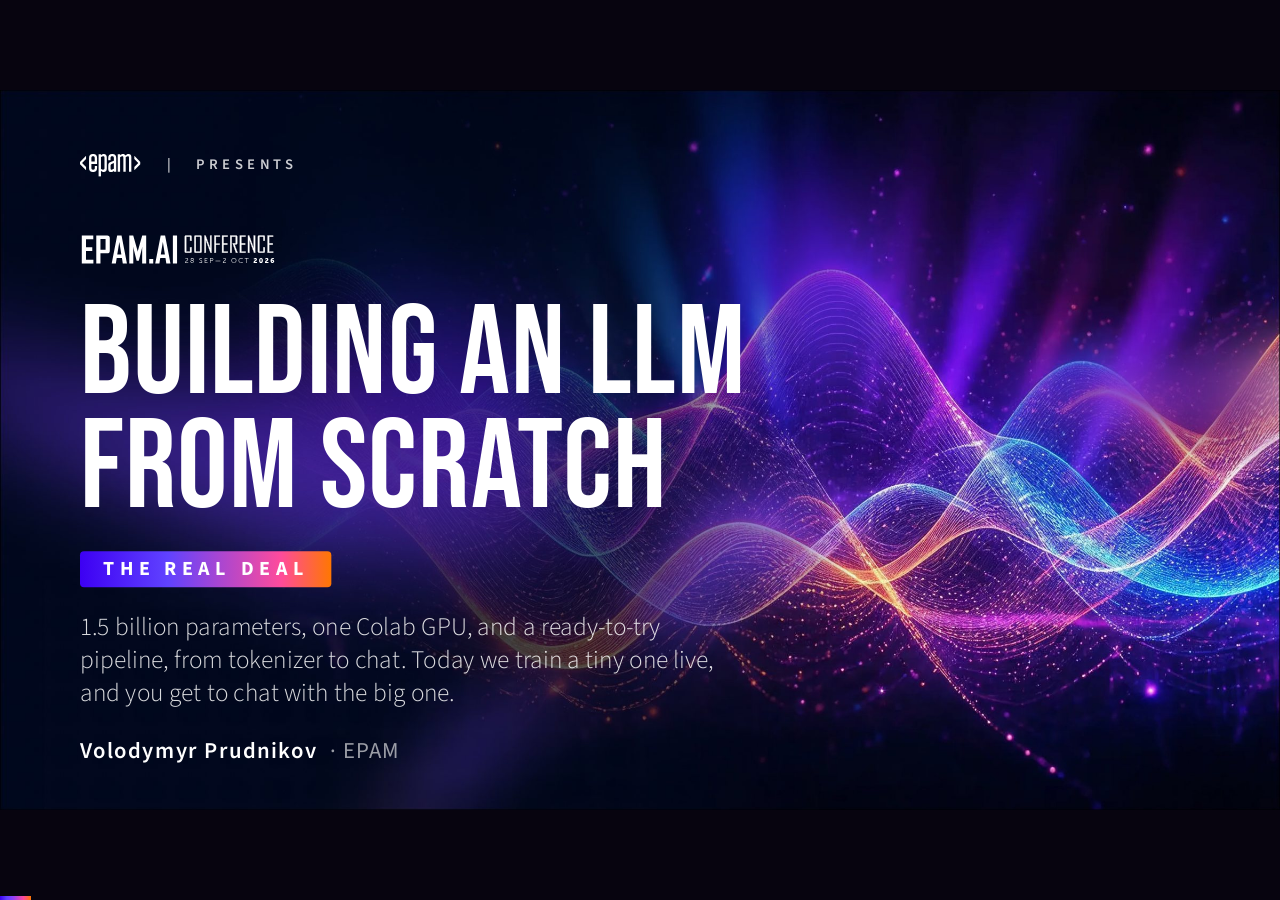
==== commit a02cbad9: "Title slide wording, model link on the final links slide - Cover: "a ready-to-try pipeline, from tok" ====
--- a/local-material/presentation/index.html
+++ b/local-material/presentation/index.html
@@ -5,7 +5,7 @@
 <meta name="viewport" content="width=device-width, initial-scale=1">
 <title>Building an LLM from Scratch</title>
 <link rel="icon" href="data:image/svg+xml,%3Csvg xmlns='http://www.w3.org/2000/svg' viewBox='0 0 32 32'%3E%3Cdefs%3E%3ClinearGradient id='g'%3E%3Cstop offset='0' stop-color='%236042FF'/%3E%3Cstop offset='1' stop-color='%23FF7701'/%3E%3C/linearGradient%3E%3C/defs%3E%3Crect width='32' height='32' rx='7' fill='url(%23g)'/%3E%3Ctext x='16' y='23' font-size='18' text-anchor='middle' fill='white' font-family='Arial' font-weight='700'%3EAI%3C/text%3E%3C/svg%3E">
-<link rel="stylesheet" href="deck.css?v=93">
+<link rel="stylesheet" href="deck.css">
 <style>aside.notes { display: none; }</style>
 </head>
 <body>
@@ -19,13 +19,16 @@
     <img src="assets/logo/image2.svg" alt="EPAM.AI Conference · 28 Sep – 2 Oct 2026" style="height:72px;margin-bottom:40px;display:block">
     <h1 style="font-size:190px;line-height:.9">Building an LLM<br>from scratch</h1>
     <div style="margin:38px 0 34px"><span class="pill">The real deal</span></div>
-    <p class="lead" style="max-width:980px">1.5 billion parameters, one Colab GPU, and every line written by hand. Today we train a tiny one live, and you get to chat with the big one.</p>
+    <p class="lead" style="max-width:980px">1.5 billion parameters, one Colab GPU, and a ready-to-try pipeline, from tokenizer to chat. Today we train a tiny one live, and you get to chat with the big one.</p>
     <p style="margin-top:40px;font:600 34px/1.3 var(--body);letter-spacing:.06em">Volodymyr Prudnikov&nbsp;&nbsp;<span style="opacity:.6;font-weight:400">· EPAM</span></p>
   </div>
   <aside class="notes">
-    <p>Welcome. The talk is about building a LLaMA-style language model <b>from an empty folder</b>, with no HF Transformers and no pre-trained weights, and about what that actually teaches you.</p>
-    <p>It's "the real deal": real numbers, real loss curves, real (often funny) outputs. The deck is interactive, and I'll be clicking things.</p>
-    <p>Controls: → next, ← back, O overview, F fullscreen, S this notes window.</p>
+    <div class="n-time">⏱ core 30 s · extended 1 min<span class="n-at">by the end of this slide: ~0 min core / ~1 min extended</span></div>
+    <p class="n-say">Hi, I'm Volodymyr. Today I'll show you how a language model like ChatGPT works on the inside, by showing you one I built from an empty folder. And in the spirit of an AI conference: I built it together with an AI coding assistant. The ideas, the decisions and the mistakes are mine; a lot of the typing wasn't. The result is a pipeline you can clone and try yourself today.</p>
+    <p class="n-say">Here's the whole idea in one sentence: <b>an LLM is a machine that plays a guessing game.</b> You show it some words, it guesses the next word. Then it adds that word and guesses again. That's all it ever does. Everything today is about how it gets good at that game.</p>
+    <ul class="n-keys"><li>From scratch: no Hugging Face Transformers, no pre-trained weights</li><li>“The real deal”: real numbers, real loss curves, real (often funny) outputs</li></ul>
+    <p class="n-do"><b>Do:</b> Controls: → next, ← back, O overview, F fullscreen, S this notes window.</p>
+    <div class="n-more"><div class="n-more-h">If you have time (+30 s)</div><p>A little story: I started this because I used LLMs every day at work and realised I couldn't explain what happens between pressing Enter and seeing the answer. So I gave myself a challenge: build one, from nothing, until I could explain every step to anyone. Today is that explanation.</p></div>
   </aside>
 </section>
 
@@ -43,7 +46,12 @@
       <div class="item"><div class="n gtext">+</div><div class="t">Experts &amp; lessons</div><div class="d">A quick look at Mixture-of-Experts, then what was worth it</div></div>
     </div>
   </div>
-  <aside class="notes"><p>About 45 minutes. The audience gets the chat link right after this slide and keeps it for the whole talk. The tiny model starts training at the beginning of Part 3 and we check back on it in Part 4.</p></aside>
+  <aside class="notes">
+    <div class="n-time">⏱ core 30 s · extended 30 s<span class="n-at">by the end of this slide: ~1 min core / ~2 min extended</span></div>
+    <p class="n-say">Here's the plan. First, you'll get to chat with my model on your phone. Then we open it up: how it's built, how it reads text, how it learns, and how it learns to talk. There are two live moments: you chat with the big model, and we train a small one together while I talk.</p>
+    <ul class="n-keys"><li>~45 minutes</li><li>The audience keeps the chat link for the whole talk</li><li>Tiny model starts training at the beginning of Part 3; check-in at the start of Part 4</li></ul>
+    <div class="n-more"><div class="n-more-h">If you have time (+Q&A)</div><p>Quick poll before we start: hands up if you use an AI assistant every day. Keep your hand up if you could explain to a child how it picks its next word. [Usually most hands go down.] Great: that's exactly who this talk is for.</p></div>
+  </aside>
 </section>
 
 <!-- ═════════════════════════ CREDITS ═════════════════════════ -->
@@ -88,8 +96,10 @@
     <p class="credits-foot" style="margin-top:0"><b>Ideas &amp; tools:</b> LLaMA (Touvron et al., 2023) · RMSNorm (Zhang &amp; Sennrich, 2019) · RoPE (Su et al., 2021) · SwiGLU (Shazeer, 2020) · GQA (Ainslie et al., 2023) · PyTorch · Hugging Face tokenizers &amp; datasets · Google Colab</p>
   </div>
   <aside class="notes">
-    <p>Thirty seconds, but worth saying out loud: none of this works without people who spend months building and cleaning open datasets and then give them away. FineWeb-Edu for the tokenizer and pretraining, Project Gutenberg for pretraining too (the books are why it talks like a Victorian novel), chat from SmolTalk, UltraChat, Dolly and Alpaca.</p>
-    <p>Licenses are as listed on each Hugging Face dataset card. The Elden Ring QA set is non-commercial, so this is a research / demo model, not a product.</p>
+    <div class="n-time">⏱ core 30 s · extended 1.5 min<span class="n-at">by the end of this slide: ~2 min core / ~3 min extended</span></div>
+    <p class="n-say">Before anything else: a model is only as good as what it reads. None of this exists without people who spent months collecting and cleaning text, then gave it away for free. These are the libraries my model read. Please remember these names.</p>
+    <ul class="n-keys"><li>FineWeb-Edu: tokenizer <i>and</i> pre-training (Hugging Face: Lozhkov, Ben Allal, von Werra, Wolf)</li><li>Project Gutenberg: pre-training too. The old books are why it sometimes talks like a Victorian novel</li><li>Chat: SmolTalk, UltraChat 200k, Dolly 15k, Alpaca (cleaned)</li><li>Licences are from each dataset card; EldenRingQA is non-commercial, so this is a research / demo model</li><li>Inspiration: Sebastian Raschka, <i>Build a Large Language Model (From Scratch)</i></li></ul>
+    <div class="n-more"><div class="n-more-h">If you have time (+1 min)</div><p>A word on each library, because they're very different. <b>FineWeb-Edu</b> is web pages, filtered by another AI that scored each page for how educational it is, so it's the web without most of the junk. <b>Project Gutenberg</b> is tens of thousands of old, out-of-copyright books, typed up by volunteers since 1971.</p><p>For chatting: <b>Dolly</b> was written by real people, Databricks employees. <b>Alpaca</b> and <b>UltraChat</b> were generated by bigger AI models talking, and <b>SmolTalk</b> is mostly synthetic conversations too. So yes, small models today often learn manners from big models. That's normal practice, and it's worth knowing.</p></div>
   </aside>
 </section>
 
@@ -110,7 +120,14 @@
       <div class="inspired-s">The book that made me try this myself. Its step-by-step GPT build is the ancestor of this project. <span class="mono">github.com/rasbt/LLMs-from-scratch</span></div>
     </div>
   </div>
-  <aside class="notes"><p>Why do this in 2026 when frontier models exist? Not to compete. You build one to understand one. Every concept you use daily as an AI engineer (context windows, sampling, fine-tuning, MoE) becomes concrete.</p><p>Click to reveal the three reasons, then the credit: Sebastian Raschka's book <i>Build a Large Language Model (From Scratch)</i> is what inspired this project. Worth recommending to the audience as the place to start.</p></aside>
+  <aside class="notes">
+    <div class="n-time">⏱ core 1 min · extended 2 min<span class="n-at">by the end of this slide: ~2 min core / ~5 min extended</span></div>
+    <p class="n-say">Why build one when you can just use ChatGPT? Feynman wrote on his blackboard: what I cannot create, I do not understand. It's like a bicycle: you can ride one for years, but you only really understand it after you've taken one apart and put it back together.</p>
+    <p class="n-say">When you use an API, words like temperature, context window or hallucination are just settings. After you build one, each of them becomes something you can point at.</p>
+    <ul class="n-keys"><li>APIs hide the knobs</li><li>Small is honest: at 1.5B every failure is visible</li><li>Affordable: one rented GPU, ~$120 of compute</li></ul>
+    <p class="n-do"><b>Do:</b> Click to reveal the three reasons, then the book card. Recommend Raschka's book as the place to start.</p>
+    <div class="n-more"><div class="n-more-h">If you have time (+1 min)</div><p>What surprised me most when I built it? How <i>little</i> of it is the famous neural network. The model file is about 550 lines. Everything else, about 6,000 lines, is plumbing: reading data, saving, resuming, surviving crashes. The magic is small; the engineering is big.</p><p>Second surprise: how cheap the <i>understanding</i> is. You can train the tiny version on a laptop CPU in minutes, and it already shows almost every behaviour we'll see in the big one.</p></div>
+  </aside>
 </section>
 
 <!-- ═════════════════════════ LIVE 1: CHAT WITH THE 1.5B ═════════════════════════ -->
@@ -142,9 +159,13 @@
     </div>
   </div>
   <aside class="notes">
-    <p><b>Before the talk:</b> run LLM-inference.ipynb up to section 6 with GRADIO_SHARE = True, then paste the *.gradio.live link here (or open the deck with <code>?live=&lt;url&gt;</code>). The link is remembered in this browser.</p>
-    <p>Give people a minute to scan the QR code and try a prompt or two, and maybe try one yourself on screen. Then: "This is what we're going to build, piece by piece."</p>
-    <p>If Wi-Fi or Colab fails, skip ahead: Part 4 has the same prompts recorded in rehearsal (prompt explorer).</p>
+    <div class="n-time">⏱ core 1.5 min · extended 3 min<span class="n-at">by the end of this slide: ~4 min core / ~8 min extended</span></div>
+    <p class="n-say">Let's start with the finished thing. Scan the QR code and ask my model anything. It's 1.5 billion numbers running on one rented GPU. Try to break it: I promise it's easy.</p>
+    <p class="n-say">While you play, keep one question in mind: <b>how does it know what to say next?</b> By the end of the talk you'll be able to answer that yourself. And in Part 4 we'll look at <i>why</i> it said the weird things it said.</p>
+    <ul class="n-keys"><li>T 0.8 · top-k 50 · top-p 0.9 · up to 256 tokens</li><li>One shared GPU, so requests queue: be patient</li></ul>
+    <p class="n-do"><b>Do:</b> <b>Before the talk:</b> run LLM-inference.ipynb to section 6 with GRADIO_SHARE = True and paste the *.gradio.live link here (or open the deck with ?live=&lt;url&gt;). Give people a minute; try one prompt yourself on screen. Then: “This is what we're going to build, piece by piece.”</p>
+    <p class="n-ask"><b>If asked:</b> If Wi-Fi or Colab fails, skip ahead: Part 4's prompt explorer has the same prompts recorded in rehearsal.</p>
+    <div class="n-more"><div class="n-more-h">If you have time (+1.5 min)</div><p>Warm-up game while people scan. I'll say the start of a sentence, you shout the next word. “Once upon a…” [time!] “The cat sat on the…” [mat!] Congratulations: you just did exactly what the model does. You used everything you've ever read to bet on the most likely next word. The model does the same, one word at a time, only it has read billions of words and it's never tired.</p><p>Ask two or three people to read out the funniest answer they got. Write one down: we'll explain it in Part 4.</p></div>
   </aside>
 </section>
 
@@ -155,6 +176,11 @@
     <h1>Architecture</h1>
     <p class="lead" style="margin-top:30px">A decoder-only transformer in ~500 lines of PyTorch: <code>src/model.py</code></p>
   </div>
+  <aside class="notes">
+    <div class="n-time">⏱ core 12 s · extended 18 s<span class="n-at">by the end of this slide: ~4 min core / ~8 min extended</span></div>
+    <p class="n-say">Part one: what the machine looks like inside. Think of it as a building we're going to walk through, floor by floor.</p>
+  
+  </aside>
 </section>
 
 <!-- ═════════════════════════ 5. AT A GLANCE ═════════════════════════ -->
@@ -177,8 +203,13 @@
     </div>
   </div>
   <aside class="notes">
-    <p>Toggle between the two presets. Everything comes from <code>MODEL_CONFIGS</code> in <code>src/config.py</code>: same code, different numbers. Tiny is 43× smaller, which is why we can train it live.</p>
-    <p>Perplexity 6.56 means that on held-out text the big model is, on average, as unsure as picking among ~6.5 equally likely tokens.</p>
+    <div class="n-time">⏱ core 1 min · extended 2 min<span class="n-at">by the end of this slide: ~5 min core / ~10 min extended</span></div>
+    <p class="n-say">Here are the model's vital signs. The most important number: <b>1.5 billion parameters</b>. A parameter is just one little knob, one number the model can adjust while it learns. Imagine a mixing desk with one and a half billion sliders. Learning means setting every slider to the right position.</p>
+    <p class="n-say">Now watch this [toggle to Tiny]: exactly the same code, just smaller numbers: 35 million knobs, 43 times fewer. That's the one we'll train live, because it learns in minutes instead of days.</p>
+    <ul class="n-keys"><li>1,508.5M parameters, 32 blocks, d_model 2048, 32 query / 8 KV heads, 4096 context, 32k vocabulary</li><li>14.8k tokens/s on one Colab G4</li><li>Perplexity 6.56: on new text it's as unsure as picking between ~6–7 equally likely words. A random guesser would be picking from 32,000</li></ul>
+    <p class="n-do"><b>Do:</b> Click “Tiny · trained live”, then back to “Large”.</p>
+    <p class="n-ask"><b>If asked:</b> Same code? Yes: everything comes from MODEL_CONFIGS in src/config.py.</p>
+    <div class="n-more"><div class="n-more-h">If you have time (+1 min)</div><p>How big is 1.5 billion? If each knob were a grain of rice, you'd have about 30 tonnes of rice. On disk, the knobs for chatting fit in about 3 gigabytes: less than a movie. For scale, GPT-3 had 175 billion knobs, and today's open models like Llama 3 come in 8 and 70 billion. Ours is small, but it's the same kind of machine.</p><p>What does “d_model 2048” mean? Every word, on every floor, is described by 2048 numbers. Think of 2048 little dials describing the word in context: is it a noun, is it happy, is it about food, is it the end of a sentence. Nobody labels the dials; the model invents what they mean.</p></div>
   </aside>
 </section>
 
@@ -204,9 +235,15 @@
     </div>
   </div>
   <aside class="notes">
-    <p>The whole model, to scale where it matters: block sizes follow parameter counts (SwiGLU slabs are wider than attention), and the residual stream's thickness follows the measured activation std per layer (≈ read from the activation-stats chart), so you can see it swell in the last 10 layers.</p>
-    <p>Suggested demo: press "Send a token through", then click block 0 (it opens up) and a late block like 28 and compare the stats. Inside an open block, click the query heads, the KV heads (GQA lines, 4:1), the RoPE ring and the three SwiGLU matrices.</p>
-    <p>The "early / middle / late" descriptions are what probing studies usually find in LLaMA-style models, not something we measured. The activation and weight observations are ours.</p>
+    <div class="n-time">⏱ core 2.5 min · extended 4 min<span class="n-at">by the end of this slide: ~8 min core / ~14 min extended</span></div>
+    <p class="n-say">This is the whole model. Read it from the bottom up, like a building.</p>
+    <p class="n-say">At the bottom, the words come in: “The cat sat on the”. Each word is turned into a list of 2048 numbers. That's the <b>embedding</b>, like giving every word its own ID card with 2048 facts on it.</p>
+    <p class="n-say">Then there are 32 floors, the <b>blocks</b>. Running up through the middle is a glowing pipe: the <b>residual stream</b>. Think of it as a notebook that gets carried up the building. On every floor, two workers read the notebook and write extra notes into it. <b>They never erase anything, they only add.</b> Notice the pipe gets thicker near the top: the notes keep piling up.</p>
+    <p class="n-say">Each floor has two rooms. The purple room is <b>attention</b>: the words look at each other. The pink room is the <b>feed-forward</b>: each word thinks on its own. At the very top, the notebook is turned into a score for every word it knows, and the highest bars win. Here: “mat”.</p>
+    <ul class="n-keys"><li>Slab sizes follow parameter counts: SwiGLU is wider than attention (~77% of a block)</li><li>Stream thickness follows the measured activation std per layer (≈3 → ≈24, read from the activation chart)</li><li>The early / middle / late descriptions are what probing studies usually find, not something we measured</li></ul>
+    <p class="n-do"><b>Do:</b> Press “Send a token through”. Click the output bars (the camera zooms to the prediction). Click block 0 (it opens up), then a late block like 28 and compare the stats. Inside an open block click the query heads, KV heads, the RoPE ring and the three SwiGLU matrices. Reset.</p>
+    <p class="n-ask"><b>If asked:</b> Rehearsal shortcuts: model3d.select(12) and model3d.flow() in the browser console.</p>
+    <div class="n-more"><div class="n-more-h">If you have time (+1.5 min)</div><p>Let's do a slow walk. [Click the tokens.] Five bricks come in. [Click the embedding.] Each brick picks its row from a table with 32,000 rows. [Click the stream.] That row starts the notebook. [Open block 0.] On the first floor the notebook is thin, the model knows almost nothing about context yet. [Open block 28.] Up here it's thick: it now carries grammar, meaning, what's likely next.</p><p>Inside an open floor, point at the lines between the small purple cubes and the pink ones: four question-askers share one set of name tags. That's the memory trick from a few slides later. And the orange ring spinning on the side is how the model knows word order.</p><p>Ask the audience: “Why do you think the notebook gets thicker, not thinner?” Answer: because every floor adds, nobody erases. That's why information from the very first floor can still reach the top.</p></div>
   </aside>
 </section>
 
@@ -226,9 +263,12 @@
     </div>
   </div>
   <aside class="notes">
-    <p>Click through the stack. Key points: pre-norm, a residual stream that is only ever added to, and 32 identical blocks.</p>
-    <p>"Trace a token" animates one forward pass. The parameter counts are exact for the large preset: 45.1M per block × 32 + 65.5M embeddings = 1,508.5M.</p>
-    <p>~77% of a block's parameters are the FFN, which is why MoE later replaces exactly that module.</p>
+    <div class="n-time">⏱ core 1 min · extended 2 min · <b>skip if short on time</b><span class="n-at">by the end of this slide: ~9 min core / ~16 min extended</span></div>
+    <p class="n-say">Let's zoom into one floor. The recipe is always the same: first <b>tidy up</b> the notebook (the norm), then <b>look around</b> at the other words (attention), write the result into the notebook. Tidy up again, <b>think</b> (the feed-forward), write that in too. Then climb to the next floor. 32 times.</p>
+    <p class="n-say">“Trace a token” shows one trip up the building.</p>
+    <ul class="n-keys"><li>Pre-norm: normalise <i>before</i> each sub-layer</li><li>Residual stream is only ever added to</li><li>45.1M params per block × 32 + 65.5M embeddings = 1,508.5M</li><li>~77% of a block is the FFN, which is why MoE replaces exactly that</li></ul>
+    <p class="n-do"><b>Do:</b> Click Trace a token, then click a couple of nodes.</p>
+    <div class="n-more"><div class="n-more-h">If you have time (+1 min)</div><p>Let's count the knobs on one floor, it's a good way to see where the brain is. The looking-around room, attention, has about 10.5 million. The thinking room, SwiGLU, has about 34.6 million. The volume knobs are tiny, 2048 each. So three quarters of every floor is thinking, only a quarter is looking.</p><p>Add it up: 45 million per floor, times 32 floors, plus 65 million for the word table, and you get our 1.5 billion exactly. There is no hidden part.</p></div>
   </aside>
 </section>
 
@@ -258,7 +298,13 @@
       </div>
     </div>
   </div>
-  <aside class="notes"><p>Both come from the LLaMA paper lineage (Zhang &amp; Sennrich 2019; Shazeer 2020). Neither is exotic; together they're the difference between a GPT-2 block and a LLaMA block.</p></aside>
+  <aside class="notes">
+    <div class="n-time">⏱ core 1 min · extended 2 min · <b>skip if short on time</b><span class="n-at">by the end of this slide: ~10 min core / ~18 min extended</span></div>
+    <p class="n-say">Two small parts that make a big difference. <b>RMSNorm is a volume knob.</b> Some numbers in the notebook get very loud, some very quiet. Before a room reads the notebook, RMSNorm turns everything to a normal speaking volume, so nobody shouts and nobody whispers.</p>
+    <p class="n-say"><b>SwiGLU is the thinking room, with gates.</b> The idea gets spread out into 5632 little channels, and each channel has a door that decides how far to open, a little or a lot, depending on the input. Then everything is squeezed back down. Those doors are what make it smarter than a plain layer of the same size.</p>
+    <ul class="n-keys"><li>RMSNorm: no mean, no bias, computed in fp32 (Zhang & Sennrich 2019)</li><li>SwiGLU: W_down( SiLU(W_gate x) ⊙ W_up x ), 2048 → 5632 → 2048, 34.6M params per layer (Shazeer 2020)</li><li>Together they're the difference between a GPT-2 block and a LLaMA block</li></ul>
+    <div class="n-more"><div class="n-more-h">If you have time (+1 min)</div><p>Why does the volume knob matter so much? Imagine a message passed through 32 people. If each one speaks a little louder, by the end it's a scream; a little quieter, and it's silence. Deep networks have exactly that problem. The volume knob before each room keeps every room hearing a normal voice, no matter how loud the notebook has become.</p><p>And why a smooth gate? Older networks used ReLU: a door that's either open or slammed shut. SiLU is a door that can be a bit open, and learning works much better when small changes have small effects.</p></div>
+  </aside>
 </section>
 
 <!-- ═════════════════════════ 8. ROPE ═════════════════════════ -->
@@ -281,8 +327,13 @@
     </div>
   </div>
   <aside class="notes">
-    <p>Drag m and n: the relative angle changes. Then click "shift both": the two arrows spin, but the angle between them and the cosine stay fixed. That's the relative-position property.</p>
-    <p>Higher dim pairs (larger i) rotate more slowly, from 1 rad/token at i=0 down to ~1e-4 rad/token. Fast pairs encode local order and slow pairs long range. No learned parameters.</p>
+    <div class="n-time">⏱ core 1.5 min · extended 3 min<span class="n-at">by the end of this slide: ~11 min core / ~21 min extended</span></div>
+    <p class="n-say">Here's a problem: the model sees all the words at once, like a bag of Scrabble tiles. How does it know which word came first? “Dog bites man” and “man bites dog” use the same tiles.</p>
+    <p class="n-say">RoPE's trick uses <b>clock hands</b>. Each word gets an arrow, and the arrow is turned by an amount that depends on its seat number: seat 1 turns a little, seat 5 turns more. When two words compare arrows, the <b>angle between them</b> tells them how far apart they sit.</p>
+    <p class="n-say">The magic: if you move both words along by the same amount [click Shift], both arrows spin, but the angle between them stays the same. The model only cares about the distance, not the exact seat. That's why it doesn't need to learn anything here: zero parameters.</p>
+    <ul class="n-keys"><li>θᵢ = 10000^(−2i/64): pair 0 turns 1 rad/token, the slowest ~1e-4</li><li>Fast pairs = nearby order, slow pairs = long range</li><li>q·k depends only on m − n</li></ul>
+    <p class="n-do"><b>Do:</b> Drag m and n and watch the relative angle change. Then click “Shift both +12”: arrows spin, the cosine stays fixed.</p>
+    <div class="n-more"><div class="n-more-h">If you have time (+1.5 min)</div><p>How did older models do this? GPT-2 kept a table of 1,024 learned positions, one per seat. Seat 1,025 simply didn't exist, so it couldn't read longer text. RoPE has no table: seat 5,000 is just a bit more rotation. That's one reason modern models can stretch to long documents.</p><p>Why many clocks at different speeds? One fast clock can tell neighbours apart but spins around too often to measure long distances. One slow clock is the opposite. So we use 32 clocks from fast to slow, like the second, minute and hour hands on a watch together.</p></div>
   </aside>
 </section>
 
@@ -312,9 +363,12 @@
     </div>
   </div>
   <aside class="notes">
-    <p>At inference, every generated token needs K and V for all previous tokens in all 32 layers: that's the KV cache. With MHA at 4k context and batch 8 it's 8 GB, more than the weights (3 GB in bf16).</p>
-    <p>GQA with 8 KV heads cuts it 4×. MQA goes all the way to 1 head but hurts quality. LLaMA-2-70B, Mistral and friends all use GQA.</p>
-    <p>Formula: 2 (K,V) × layers × kv_heads × head_dim × tokens × batch × 2 bytes.</p>
+    <div class="n-time">⏱ core 1.5 min · extended 2.5 min<span class="n-at">by the end of this slide: ~13 min core / ~24 min extended</span></div>
+    <p class="n-say">Attention is like a classroom. Every word raises its hand with a <b>question</b> (the query), every word wears a <b>name tag</b> (the key) saying what it's about, and has a <b>message</b> (the value). A word listens most to the classmates whose name tags match its question.</p>
+    <p class="n-say">Now, when the model writes a long answer, it has to remember every classmate's name tag and message for every word so far. That's the <b>KV cache</b>, and it gets heavy, like a backpack. Grouped-query attention says: 4 students can share one textbook. 32 questions, but only 8 name-tag sets. Backpack four times lighter, almost no loss in quality.</p>
+    <ul class="n-keys"><li>MHA at 4k context, batch 8: 8 GB of cache, more than the weights (3 GB bf16)</li><li>GQA (8 KV): 2 GB. MQA (1 KV): 256 MB, but quality drops</li><li>Formula: 2 × layers × kv_heads × head_dim × tokens × batch × 2 bytes</li><li>LLaMA-2-70B, Mistral and others use GQA</li></ul>
+    <p class="n-do"><b>Do:</b> Toggle MHA / GQA / MQA, then drag context and batch.</p>
+    <div class="n-more"><div class="n-more-h">If you have time (+1 min)</div><p>Why keep a cache at all? When the model writes word 101, it needs to look back at words 1 to 100. Without a cache it would recompute all of them for every new word, like re-reading the whole book before writing each sentence. The cache stores each word's name tag and message once, so each new word only does its own work.</p><p>That's also why long chats get slower and hungrier: the backpack grows with every word. Tricks like GQA are how models afford long conversations.</p></div>
   </aside>
 </section>
 
@@ -325,6 +379,11 @@
     <h1>Data &amp; tokenizer</h1>
     <p class="lead" style="margin-top:30px">A model is only as good as the tokens it sees, and you want to tokenize them exactly once.</p>
   </div>
+  <aside class="notes">
+    <div class="n-time">⏱ core 12 s · extended 18 s<span class="n-at">by the end of this slide: ~13 min core / ~24 min extended</span></div>
+    <p class="n-say">Part two: the food. What does the model eat, and how do we cut it into bite-sized pieces?</p>
+  
+  </aside>
 </section>
 
 <!-- ═════════════════════════ 11. PIPELINE ═════════════════════════ -->
@@ -349,7 +408,14 @@
       <div class="callout"><b>Colab-proof:</b> VMs die. Tokenizing billions of tokens again costs hours; downloading shards takes minutes.</div>
     </div>
   </div>
-  <aside class="notes"><p>The core design rule: <code>src.train</code> only ever calls <code>create_dataloader(data_dir)</code>. All the expensive, failure-prone work happens once, gets fingerprinted and is cached.</p><p>Pre-tokenized datasets from other sources can be pulled by folder (<code>fetch_prebuilt_dataset</code>). That path only checks the tokenizer hash.</p></aside>
+  <aside class="notes">
+    <div class="n-time">⏱ core 1 min · extended 2 min<span class="n-at">by the end of this slide: ~14 min core / ~26 min extended</span></div>
+    <p class="n-say">Training is like cooking every day. You don't want to chop the vegetables again every morning. So we chop everything <b>once</b>, put it in labelled boxes, and freeze it. That's the pipeline: download the text, cut it into tokens once, store the numbers in big files called shards, and keep them on Google Drive.</p>
+    <p class="n-say">The label on the box is a fingerprint. If anything about the recipe changes, even one file, the label changes and we chop again. Otherwise we just grab the frozen box. The training code never chops anything.</p>
+    <ul class="n-keys"><li>Sources: HF streaming, text dirs, JSONL; pretrained on FineWeb-Edu + Project Gutenberg</li><li>uint16: 32,000 < 65,536, so each token is 2 bytes and memory-mapped straight into batches</li><li>100M-token shards + val.bin (every 200th doc) + manifest.json</li><li>Drive cache at tokenized/&lt;fingerprint&gt;/: a new Colab VM downloads instead of re-tokenizing</li></ul>
+    <p class="n-ask"><b>If asked:</b> Datasets from other sources? fetch_prebuilt_dataset pulls a folder as-is and only checks the tokenizer hash.</p>
+    <div class="n-more"><div class="n-more-h">If you have time (+1 min)</div><p>Why be so strict about the fingerprint? Because the most painful bug in this whole project would be silent: training on text chopped with a <i>different</i> tokenizer. The model would learn garbage, the loss would still go down a bit, and you'd lose days before noticing. The fingerprint makes that impossible.</p><p>And one in every 200 documents is set aside and never trained on. That's the exam paper we use to check the model honestly. More on that with the loss curves.</p></div>
+  </aside>
 </section>
 
 <!-- ═════════════════════════ 12. TOKENIZER + PER-TOKEN LOSS ═════════════════════════ -->
@@ -376,7 +442,14 @@
       </div>
     </div>
   </div>
-  <aside class="notes"><p>Tokenization is where a lot of "LLM weirdness" comes from: counting letters, spacing, numbers split into odd chunks ("Ġ17" + "91"). Point at the heatmap. Once the model has committed to "United", "States" costs almost nothing.</p></aside>
+  <aside class="notes">
+    <div class="n-time">⏱ core 1.5 min · extended 3 min<span class="n-at">by the end of this slide: ~15 min core / ~29 min extended</span></div>
+    <p class="n-say">Models don't read letters or words. They read <b>tokens</b>: pieces of words, like Lego bricks. Common words are one brick, rare words are built from several bricks. Our model knows 32,000 different bricks.</p>
+    <p class="n-say">Look at the colours: red means the model was <b>surprised</b>. It's surprised by “Ten”, “Pass” and “Ratified”, but once it has seen “United”, the word “States” is nearly free. The model is spending its effort on the <b>new information</b>, just like you do when you read.</p>
+    <ul class="n-keys"><li>“The United States Bill of Rights” = 6 tokens, not 32 characters</li><li>Ġ = leading space: ĠUnited and United are different tokens</li><li>Byte fallback: emoji, Cyrillic, code all encode, no &lt;unk&gt;</li><li>ChatML markers &lt;|im_start|&gt; &lt;|im_end|&gt; reserved from day one</li></ul>
+    <p class="n-ask"><b>If asked:</b> Why can't LLMs count letters? Because they never see letters, only bricks. A word like “strawberry” is a few bricks, not ten letters.</p>
+    <div class="n-more"><div class="n-more-h">If you have time (+1.5 min)</div><p>How are the bricks invented? It's a simple game called BPE. Start with single letters. Find the pair that appears most often next to each other, say “t” and “h”, and glue it into a new brick “th”. Repeat: “th” + “e” becomes “the”. Keep gluing until you have 32,000 bricks. Common words end up as one brick; rare words stay in pieces.</p><p>That explains a lot of LLM quirks. Numbers get split into odd chunks, so arithmetic is hard. A word with a space in front and without one are different bricks. And spelling questions are hard, because the model never sees letters.</p><p>Mini exercise: ask the room how they'd split “unbelievably”. There's no single right answer, and that's the point: it depends on what was common in the training text.</p></div>
+  </aside>
 </section>
 
 <!-- ═════════════════════════ 13. EMBEDDINGS 3D ═════════════════════════ -->
@@ -390,7 +463,14 @@
       <div class="emb-legend"></div>
     </div>
   </div>
-  <aside class="notes"><p>Rotate it. Digits form their own cluster, and so does punctuation. Whole words (with leading space) and word pieces separate along one principal axis: the model learned "is this the start of a word?" as a major direction.</p><p>Only 3 of 2048 dimensions are shown, so this is a shadow of the real geometry, but the structure is already clear.</p></aside>
+  <aside class="notes">
+    <div class="n-time">⏱ core 1.5 min · extended 2.5 min<span class="n-at">by the end of this slide: ~17 min core / ~32 min extended</span></div>
+    <p class="n-say">Remember the ID card with 2048 numbers per word? You can treat those numbers as a <b>location on a map</b>. Words that behave alike end up living in the same neighbourhood. We can't draw 2048 dimensions, so this is a 3D shadow of that map.</p>
+    <p class="n-say">Nobody told the model what a number or a comma is. But look: the digits live together, the punctuation lives together, and whole words and word pieces sit on different sides. The model <b>discovered</b> these groups on its own, just by playing the guessing game.</p>
+    <ul class="n-keys"><li>1,000 most frequent tokens, PCA from 2048-D to 3-D</li><li>Only 3 of 2048 dimensions: a shadow, but the structure is clear</li></ul>
+    <p class="n-do"><b>Do:</b> Drag to rotate, hover points to read tokens, toggle groups, try auto-rotate.</p>
+    <div class="n-more"><div class="n-more-h">If you have time (+1 min)</div><p>A famous example from older word-embedding models: take the point for “king”, subtract “man”, add “woman”, and you land near “queen”. Directions in this space can mean things like gender, plural or tense. The model was never told these rules, they fall out of predicting the next word.</p><p>One more detail: the same table is used twice. At the bottom it turns bricks into points; at the top the model compares its final notebook to every point to decide which brick comes next. So the map is both how words enter and how they leave.</p></div>
+  </aside>
 </section>
 
 <!-- ═════════════════════════ 14. DIVIDER: TRAINING ═════════════════════════ -->
@@ -400,6 +480,11 @@
     <h1>Training</h1>
     <p class="lead" style="margin-top:30px">Where most of the engineering, and most of the money, goes.</p>
   </div>
+  <aside class="notes">
+    <div class="n-time">⏱ core 12 s · extended 18 s<span class="n-at">by the end of this slide: ~17 min core / ~32 min extended</span></div>
+    <p class="n-say">Part three: school. How does a pile of random numbers become something that writes English?</p>
+  
+  </aside>
 </section>
 
 <!-- ═════════════════════════ LIVE 2: TRAIN TINY ═════════════════════════ -->
@@ -435,8 +520,13 @@
     </div>
   </div>
   <aside class="notes">
-    <p><b>Switch to Colab.</b> Run LLM_proto.ipynb with MODEL_SIZE = "tiny" and RESUME_FROM = "". Once the first loss line prints, come back and press “Mark training start”. The check-in slide at the start of Part 4 shows how long it has been running.</p>
-    <p>Leave it training while we go through the engineering behind the big run.</p>
+    <div class="n-time">⏱ core 1.5 min · extended 3 min<span class="n-at">by the end of this slide: ~19 min core / ~35 min extended</span></div>
+    <p class="n-say">Let's teach one right now. This is the tiny model: 35 million knobs, all set randomly. At the start it knows nothing. It's like a baby babbling random sounds.</p>
+    <p class="n-say">Here's the lesson: we show it a sentence with the next word hidden, it guesses, we show it the answer, and every knob gets nudged a tiny bit toward a better guess. Millions of times. The number we watch is the <b>loss</b>: how surprised it was by the right answer. High loss is very surprised, low loss is “I knew it”.</p>
+    <p class="n-say">It will start at about 10.4. That's the score of pure guessing among 32,000 bricks. First it learns the most common bricks (“the”, commas), and the loss drops fast. Then it learns pairs and grammar, and the loss slides slowly. We'll check on it in Part 4.</p>
+    <ul class="n-keys"><li>MODEL_SIZE = "tiny", RESUME_FROM = "" in LLM_proto.ipynb</li><li>Starting loss ≈ ln 32,000 = 10.37</li><li>Also watch grad norm settle after warm-up, tokens/s stay flat</li></ul>
+    <p class="n-do"><b>Do:</b> Switch to Colab and start the notebook. When the first loss line prints, come back and press “Mark training start”. Leave it running.</p>
+    <div class="n-more"><div class="n-more-h">If you have time (+1.5 min)</div><p>While it starts, let me explain learning with a picture. Imagine you're standing on a foggy mountain and want to reach the valley. You can't see the valley, but you can feel which way the ground slopes under your feet. So you take a small step downhill, feel again, step again. The height is the loss, the slope is the <b>gradient</b>, and the step size is the <b>learning rate</b>. The model does this in a landscape with 35 million directions at once.</p><p>Read one log line with the audience: the step number, the loss, the learning rate, the tokens per second. That's everything we need to know it's healthy.</p></div>
   </aside>
 </section>
 
@@ -500,14 +590,12 @@
     </div>
   </div>
   <aside class="notes">
-    <p>Press → to walk through the seven stages; each one lights up its arrow. Clicking a numbered circle jumps to that stage.</p>
-    <ol><li>Code and the tokenizer come from GitHub (<code>git clone</code> in the notebook's first cell).</li>
-    <li>Data is tokenized <b>once</b> (here on the workstation) and uploaded to Drive with a manifest and fingerprint.</li>
-    <li>Colab mounts Drive and copies the shards to the VM's local disk; memory-mapped reads from Drive would be far too slow.</li>
-    <li>Training on the GPU.</li>
-    <li>Every 500 steps: an atomic checkpoint plus a Drive upload.</li>
-    <li>When the VM dies, a new one clones, mounts, and resumes from latest.pt on the exact next batch.</li>
-    <li>Inference: LLM-inference.ipynb loads a checkpoint from Drive and shares a Gradio link, which is the chat the audience has been using since the start.</li></ol>
+    <div class="n-time">⏱ core 1.5 min · extended 2 min<span class="n-at">by the end of this slide: ~20 min core / ~37 min extended</span></div>
+    <p class="n-say">What happened when I pressed Run? Think of Colab as a <b>rented desk</b>: powerful, but it can be cleared at any moment. Google Drive is my <b>locker</b>: slower, but things stay there. GitHub is the <b>recipe book</b>.</p>
+    <p class="n-say">So the desk grabs the recipe from GitHub, takes the pre-chopped food from the locker, cooks, and every so often puts a snapshot of the half-cooked dish back into the locker. If the desk gets cleared, a new desk picks up from the last snapshot. At the end, the finished model is served to you through a link: that's the chat you've been using.</p>
+    <ul class="n-keys"><li>1 clone · 2 tokenize once, upload shards + manifest · 3 copy shards to the VM's SSD · 4 train · 5 checkpoint every 500 steps (≈18 GB for the 1.5B) · 6 VM dies → resume latest.pt · 7 serve via Gradio</li><li>Shards are copied to local disk because reading them from Drive would be far too slow</li></ul>
+    <p class="n-do"><b>Do:</b> Press → to walk the seven stages; click a numbered circle to jump.</p>
+    <div class="n-more"><div class="n-more-h">If you have time (+30 s)</div><p>Why not just use a big server? Cost and simplicity: Colab lets one person rent a very strong GPU by the hour. The price is that the desk can disappear. So the whole design assumes it will: everything important lives in the locker, and restarting is a normal event, not an emergency.</p></div>
   </aside>
 </section>
 
@@ -529,7 +617,13 @@
         scaler.scale(loss).backward()
     clip_grad_norm_(params, <span class="t">1.0</span>); scaler.step(opt); opt.zero_grad(set_to_none=<span class="k">True</span>)</pre>
   </div>
-  <aside class="notes"><p>Nothing here is novel. The point is that every piece is visible and testable: 6 seconds of CPU tests cover resume, OOM replay, schedules and MoE.</p></aside>
+  <aside class="notes">
+    <div class="n-time">⏱ core 1 min · extended 2.5 min<span class="n-at">by the end of this slide: ~21 min core / ~39 min extended</span></div>
+    <p class="n-say">This is the whole lesson plan, in four ideas. <b>AdamW</b> is the teacher that decides how much to nudge each knob. The <b>schedule</b> is how big the nudges are: gentle at the start (warm-up, like stretching before a run), big in the middle, and smaller and smaller at the end so it settles down. <b>Precision</b>: we store numbers with fewer digits when that's accurate enough, which is faster. And <b>speed</b> tricks so the GPU never waits.</p>
+    <p class="n-say">The code at the bottom is the whole loop. Guess, measure how wrong, nudge the knobs, repeat.</p>
+    <ul class="n-keys"><li>AdamW β (0.9, 0.95); no weight decay on norms, biases, 1-D params; grad clip 1.0</li><li>Linear warm-up then cosine to min_lr (10% of peak)</li><li>bf16 on Ampere+ / Blackwell; fp16 + GradScaler on older GPUs</li><li>torch.compile on CUDA (auto-off on Colab); gradient checkpointing must go in before compile</li><li>12 × 10 sequences per optimizer step</li><li>~6 s of CPU tests cover resume, OOM replay, schedules and MoE</li></ul>
+    <div class="n-more"><div class="n-more-h">If you have time (+1.5 min)</div><p>Back to the foggy mountain. If your steps are too big, you jump over the valley and end up on the other side, even higher. Too small, and you'll still be walking next year. That's why the step size is planned: gentle warm-up, big strides in the middle, tiny careful steps at the end.</p><p>Two safety rails. <b>Gradient clipping</b> is a speed limit: if the slope suddenly looks like a cliff, we cap the step so one strange batch can't throw the model off the mountain. <b>Weight decay</b> is gentle forgetting: knobs that aren't useful slowly drift back to zero, which keeps the model from memorising noise.</p></div>
+  </aside>
 </section>
 
 <!-- ═════════════════════════ 16. EXACT RESUME ═════════════════════════ -->
@@ -553,7 +647,13 @@
       <div class="card"><h3>Safe on disk</h3><p>Atomic write (tmp + <code>os.replace</code>), copy to <code>latest.pt</code> / <code>best.pt</code>, prune to N, then a best-effort upload to Drive.</p></div>
     </div>
   </div>
-  <aside class="notes"><p>A checkpoint's <code>step</code> is the <b>last completed</b> step, so resume starts at step+1. There's a test that trains N steps straight through, then N/2 + interrupt + resume, and asserts the two runs have identical weights.</p><p>Weights are saved without the <code>_orig_mod.</code> prefix that torch.compile adds.</p></aside>
+  <aside class="notes">
+    <div class="n-time">⏱ core 1 min · extended 2 min<span class="n-at">by the end of this slide: ~22 min core / ~41 min extended</span></div>
+    <p class="n-say">Colab <i>will</i> kill your machine. So we save the game, like in a video game. But a normal save isn't enough: we want to continue <b>exactly</b> where we were, same next page, same dice rolls. Otherwise two runs slowly drift apart.</p>
+    <p class="n-say">So every save stores the knobs, the teacher's memory, the random-number dice, and the exact page we were reading. When we resume, we fast-forward to that page without re-reading the book.</p>
+    <ul class="n-keys"><li>Checkpoint step = last completed step, resume at step + 1</li><li>Saves model, optimizer, GradScaler, all RNG states, epoch, batches_in_epoch, tokens seen, best val loss, both configs</li><li>Sample order = pure function of (seed, epoch, worker layout); skip_batches fast-forwards the index stream</li><li>Atomic write (tmp + os.replace) → latest.pt / best.pt → prune → Drive upload</li><li>A test trains N steps straight vs N/2 + interrupt + resume and asserts identical weights</li></ul>
+    <div class="n-more"><div class="n-more-h">If you have time (+1 min)</div><p>The real story: early in the project, a resumed run behaved slightly differently from an uninterrupted one. Tiny differences, but in training tiny differences grow. Tracking it down led to saving the dice (random states) and the exact page, and to a test that fails if the two ever disagree. Boring engineering, but it's what lets a $120 run survive a dozen restarts.</p></div>
+  </aside>
 </section>
 
 <!-- ═════════════════════════ 17. OOM REPLAY ═════════════════════════ -->
@@ -576,7 +676,13 @@
       </div>
     </div>
   </div>
-  <aside class="notes"><p>Memory spikes are data-dependent (activation memory, allocator fragmentation). Instead of crashing at 3 a.m., the trainer shrinks the sequence cap: 4096 → 3072 → 2304 → …</p></aside>
+  <aside class="notes">
+    <div class="n-time">⏱ core 1 min · extended 1 min · <b>skip if short on time</b><span class="n-at">by the end of this slide: ~23 min core / ~42 min extended</span></div>
+    <p class="n-say">Sometimes a batch is too big to fit in the GPU's memory, like trying to swallow a sandwich whole. Instead of choking and crashing at 3 a.m., the trainer takes a smaller bite: it cuts the text 25% shorter and tries the same step again, until it fits.</p>
+    <ul class="n-keys"><li>All micro-batches of a step are held so the whole step can be replayed</li><li>4096 → 3072 → 2304 …, floor at min_seq_len = 256, then a real error</li><li>The optimizer only steps after a full successful replay</li></ul>
+    <p class="n-do"><b>Do:</b> Click Replay.</p>
+    <div class="n-more"><div class="n-more-h">If you have time (+Q&A)</div><p>Why does memory run out unpredictably? The amount of memory depends on the exact batch, and GPU memory gets fragmented like a messy cupboard. The first time it crashed at night I lost hours; since this change, it just shrinks the bite and carries on.</p></div>
+  </aside>
 </section>
 
 <!-- ═════════════════════════ RESOURCES ═════════════════════════ -->
@@ -601,15 +707,17 @@
       </div>
       <div class="col" style="display:flex;flex-direction:column;gap:22px">
         <div class="stat" style="padding:24px 30px"><div class="num" style="font-size:84px">5.5B</div><div class="lbl">Gutenberg tokens · 11 GB</div><div class="sub">56 shards of 100M · plus FineWeb-Edu</div></div>
-        <div class="stat" style="padding:24px 30px"><div class="num" style="font-size:84px">1.22M</div><div class="lbl">chat conversations · 2 GB</div><div class="sub">0.98B tokens, 0.72B of them learned (loss-masked)</div></div>
+        <div class="stat" style="padding:24px 30px"><div class="num" style="font-size:84px">1.22M</div><div class="lbl">chat conversations · 2 GB</div><div class="sub">0.98B tokens, 0.72B of them assistant answers</div></div>
         <div class="stat" style="padding:24px 30px"><div class="num" style="font-size:84px">~$120</div><div class="lbl">Colab compute so far</div><div class="sub">Drive: ~13 GB data + ~18 GB per kept checkpoint</div></div>
       </div>
     </div>
   </div>
   <aside class="notes">
-    <p>Checkpoint sizes are arithmetic: fp32 weights (4 bytes/param) + AdamW's two moment buffers (8 bytes/param) ≈ 12 bytes × params. Inference only needs the bf16 weights (2 bytes/param).</p>
-    <p>Tokens/step and time/step use the current notebook settings (batch 12 × accumulation 10 × 4096 context). Earlier segments of the run may have used different settings, so treat the step time as indicative.</p>
-    <p>Data numbers come from the manifests: Gutenberg 5.50B train + 24.5M val tokens; the chat mix is 1,218,948 conversations, 980M tokens, 722M of them assistant tokens that carry loss.</p>
+    <div class="n-time">⏱ core 1 min · extended 2 min · <b>skip if short on time</b><span class="n-at">by the end of this slide: ~24 min core / ~44 min extended</span></div>
+    <p class="n-say">What does this cost? Every knob needs memory: the model itself, plus the teacher's notes about every knob. A full save of the big model is about 18 GB. The part you actually need to chat with it is only about 3 GB.</p>
+    <p class="n-say">It read 5.5 billion tokens of Gutenberg books plus FineWeb-Edu, and learned to chat from 1.2 million example conversations. Total bill so far: about 120 dollars of Colab.</p>
+    <ul class="n-keys"><li>Checkpoint ≈ 12 bytes/param (fp32 weights + AdamW's two buffers) ≈ 18 GB; bf16 weights ≈ 3 GB</li><li>Tokens/step 12 × 10 × 4096 = 491,520 and ≈33 s/step use current notebook settings (indicative)</li><li>Gutenberg 5.50B train + 24.5M val tokens; chat mix 1,218,948 conversations, 980M tokens, 722M carry loss</li></ul>
+    <div class="n-more"><div class="n-more-h">If you have time (+1 min)</div><p>Why is a training save six times bigger than the model? For every knob, the teacher keeps two running notes: which way it has been moving lately, and how bumpy that has been. Plus a precise copy of the knob itself. That's about 12 bytes per knob during training, versus 2 bytes when you just want to chat.</p><p>For the chat data: 1.22 million conversations, about 980 million tokens, and about 720 million of those are the assistant's answers.</p></div>
   </aside>
 </section>
 
@@ -625,7 +733,12 @@
       <div class="callout step"><b>Not converged.</b> A still-sloping val curve at min LR means more tokens would help more than more steps.</div>
     </div>
   </div>
-  <aside class="notes"><p>The val curve is the only one to trust. The bump around step 23,650 is within eval noise (10 eval batches). The model is under-trained by Chinchilla standards (~20 tokens per parameter ≈ 30B tokens for 1.5B).</p></aside>
+  <aside class="notes">
+    <div class="n-time">⏱ core 1 min · extended 2 min<span class="n-at">by the end of this slide: ~25 min core / ~46 min extended</span></div>
+    <p class="n-say">Is it still learning? The left chart, training loss, is noisy, because every point is one small batch and some text is simply easier. Don't read tea leaves in it. The one to trust is <b>validation</b>: text the model has never seen. It keeps going down, and it's still going down at the end. The model hasn't finished learning. It could read more.</p>
+    <ul class="n-keys"><li>Val loss 1.911 → 1.881, perplexity 6.76 → 6.56 over the last 1,500 steps</li><li>The bump near step 23,650 is eval noise (10 eval batches)</li><li>Still sloping at min LR: more tokens would help more than more steps</li></ul>
+    <div class="n-more"><div class="n-more-h">If you have time (+1 min)</div><p>Why keep an exam the model never studies? Imagine a student who memorises last year's exam answers. They'd score perfectly on those, and fail a new exam. If training loss goes down but validation goes up, the model is memorising, not learning. Here both go down together: it's genuinely learning.</p></div>
+  </aside>
 </section>
 
 <!-- ═════════════════════════ TOKENS PER PARAMETER ═════════════════════════ -->
@@ -650,8 +763,13 @@
     </div>
   </div>
   <aside class="notes">
-    <p>1.51B parameters × tokens per parameter = tokens seen: 3 → ≈4.5B, 8 → ≈12B (which matches 24k steps × 491,520 tokens/step ≈ 11.8B). Chinchilla-optimal would be ≈20 tokens/param ≈ 30B tokens. That's out of scope for this project's time and budget, so the plan was to stop around 8 and fine-tune instead. Say that honestly; it's the real-deal trade-off.</p>
-    <p>The base transcripts come from checkpoints between 3 and 7 tokens/param (FineWeb-Edu + Gutenberg). The chat transcript is the latest: ~8 tokens/param, then fine-tuned on the chat mix. Point out that the jump in "helpfulness" is mostly the chat fine-tune, while fluency comes from pretraining tokens.</p>
+    <div class="n-time">⏱ core 1.5 min · extended 2 min<span class="n-at">by the end of this slide: ~27 min core / ~48 min extended</span></div>
+    <p class="n-say">Here's a simple way to measure how much a model has studied: how many words it has read, per knob. Our model read about 8 words for every knob. Let's listen to it at different ages.</p>
+    <p class="n-say">Around 3 to 7, it writes like a Victorian novel: beautiful sentences, but it doesn't understand you asked something. At 8, plus the chat lessons, it answers <b>as a turn</b>. It even writes a little poem.</p>
+    <p class="n-say">The research rule of thumb says about 20 words per knob is the sweet spot. For one person on Colab that's out of scope, so I stopped around 8 and fine-tuned instead. That's the real-deal trade-off.</p>
+    <ul class="n-keys"><li>1.51B × 8 ≈ 12B tokens (matches 24k steps × 491,520 ≈ 11.8B)</li><li>Base transcripts: 3–7 tokens/param; chat transcript: ~8 + chat SFT</li><li>Helpfulness mostly comes from the chat fine-tune; fluency comes from pre-training tokens</li><li>Chinchilla ≈ 20 → ≈30B tokens: out of scope</li></ul>
+    <p class="n-do"><b>Do:</b> Click the stages ~3, 3–7, ~8.</p>
+    <div class="n-more"><div class="n-more-h">If you have time (+30 s)</div><p>A nice way to feel these numbers: at 8 tokens per knob, our model has read about 12 billion tokens. A person reading a book a week for 80 years reads maybe a few hundred million words. So even this small model has read far more than any human ever could, and it's still “under-read” by research standards. That tells you how much data today's big models consume.</p></div>
   </aside>
 </section>
 
@@ -667,7 +785,12 @@
       <div class="callout"><b>Throughput</b> is flat at 14,780 – 14,800 tok/s. The data loader is never the bottleneck.</div>
     </div>
   </div>
-  <aside class="notes"><p>These three are the first things I look at when a run misbehaves. A growing grad norm, or throughput that saw-tooths (loader starvation), shows up here long before the loss tells you.</p></aside>
+  <aside class="notes">
+    <div class="n-time">⏱ core 1 min · extended 1 min · <b>skip if short on time</b><span class="n-at">by the end of this slide: ~28 min core / ~49 min extended</span></div>
+    <p class="n-say">Three dials I watch like a doctor watches a heartbeat. The step size drops smoothly as planned. The size of the nudges stays calm, with no wild spikes. And the speed is flat, so the GPU never waits for data. If a run goes wrong, these dials tell me long before the loss does.</p>
+    <ul class="n-keys"><li>LR lands on min_lr 6e-5 at step 24,000</li><li>Grad norm ~0.2, rare spikes to 0.43, far below the 1.0 clip</li><li>14,780–14,800 tok/s: loader never the bottleneck</li></ul>
+    <div class="n-more"><div class="n-more-h">If you have time (+Q&A)</div><p>If you ever train one yourself, these are the three dials to put on your dashboard first. They're cheap to log and they catch almost every problem early: a bad learning rate, a data loader that can't keep up, or a model about to blow up.</p></div>
+  </aside>
 </section>
 
 <!-- ═════════════════════════ 21. INSIDE: ATTENTION ═════════════════════════ -->
@@ -687,7 +810,13 @@
       </div>
     </div>
   </div>
-  <aside class="notes"><p>Attention sinks are a known phenomenon (Xiao et al. 2023, StreamingLLM). Softmax has to put probability somewhere, and the first token becomes the default dump.</p></aside>
+  <aside class="notes">
+    <div class="n-time">⏱ core 1 min · extended 2 min<span class="n-at">by the end of this slide: ~29 min core / ~51 min extended</span></div>
+    <p class="n-say">This is a picture of the classroom from the first floor: each row is a word, and bright squares show who it listens to. The top-right half is empty because <b>no peeking at the future</b>: a word can only look back.</p>
+    <p class="n-say">Two fun things: many words stare at the very first token. It's like a “nobody in particular” seat where attention goes when there's nothing better to look at. And on this first floor, words mostly look around evenly at the recent past. The sharp, clever looking happens higher up.</p>
+    <ul class="n-keys"><li>Causal mask: upper triangle is zero</li><li>Attention sink on &lt;|bos|&gt; (Xiao et al. 2023, StreamingLLM): softmax must put probability somewhere</li><li>Faint stripes on “.” and newlines: punctuation carries position information</li></ul>
+    <div class="n-more"><div class="n-more-h">If you have time (+1 min)</div><p>Different heads learn different jobs. Researchers have found heads that look at the previous word, heads that match brackets and quotes, and so-called induction heads that spot “A B … A” and predict “B” again: the model's copy-and-continue trick (Olsson et al., 2022). Nobody programs these; they emerge from the guessing game.</p><p>That copy trick is also why a model repeats names and phrases from your prompt so reliably, and why it sometimes loops.</p></div>
+  </aside>
 </section>
 
 <!-- ═════════════════════════ 22. INSIDE: ACTIVATIONS & WEIGHTS ═════════════════════════ -->
@@ -705,7 +834,12 @@
       <div class="callout"><b>Layer 0 is special:</b> outlier <code>wk</code> and tiny <code>attn_norm</code>, since it works on raw embeddings.</div>
     </div>
   </div>
-  <aside class="notes"><p>This is the "health check" for a deep network: no dead layers (std ≈ 0), no explosions. The steady growth is expected with pre-norm residual architectures.</p></aside>
+  <aside class="notes">
+    <div class="n-time">⏱ core 1 min · extended 1 min · <b>skip if short on time</b><span class="n-at">by the end of this slide: ~30 min core / ~52 min extended</span></div>
+    <p class="n-say">Remember the notebook that gets thicker as it climbs? Here's the proof. The numbers in it grow from about 3 at the bottom to about 24 at the top, because every floor adds notes. The volume knobs keep each room from being overwhelmed. No floor is dead, and nothing explodes. That's a healthy building.</p>
+    <ul class="n-keys"><li>Activation std 3 → 24</li><li>Late layers: wo, wv and FFN weights grow; ffn_norm gains shrink to compensate</li><li>Layer 0 special: outlier wk, tiny attn_norm</li></ul>
+    <div class="n-more"><div class="n-more-h">If you have time (+Q&A)</div><p>This is the kind of chart I check after every long run. If a floor goes flat, it's dead and wasting knobs; if the numbers explode, training is about to fail. Here the growth is smooth and steady: the floors are all doing their share.</p></div>
+  </aside>
 </section>
 
 <!-- ═════════════════════════ 23. DIVIDER: TALK ═════════════════════════ -->
@@ -715,6 +849,11 @@
     <h1>Making it talk</h1>
     <p class="lead" style="margin-top:30px">A language model predicts one token. Everything else is a decoding loop.</p>
   </div>
+  <aside class="notes">
+    <div class="n-time">⏱ core 12 s · extended 18 s<span class="n-at">by the end of this slide: ~30 min core / ~53 min extended</span></div>
+    <p class="n-say">Part four: making it talk. Remember, the machine only ever guesses one word. Talking is just guessing one word at a time, many times.</p>
+  
+  </aside>
 </section>
 
 <!-- ═════════════════════════ LIVE CHECK-IN: TINY ═════════════════════════ -->
@@ -742,7 +881,14 @@
       </div>
     </div>
   </div>
-  <aside class="notes"><p>Read the latest loss off the notebook and type it into the box. The marker shows where tiny sits between random guessing and the big model. Optionally run a quick generation from tiny's latest checkpoint and compare it with what the audience got from the 1.5B.</p></aside>
+  <aside class="notes">
+    <div class="n-time">⏱ core 1 min · extended 2 min<span class="n-at">by the end of this slide: ~31 min core / ~55 min extended</span></div>
+    <p class="n-say">Let's check on our baby model. [Read the loss from Colab and type it in.] It started at 10.4, random babbling. Look how far it came in just a few minutes: that first drop is the easy part, learning which bricks are common. Getting from 4 down to 1.9, where the big model is, is where the months and the GPU money go.</p>
+    <p class="n-say">Every drop of about 0.7 in loss means the model is choosing between half as many options. That's the whole story of training.</p>
+    <ul class="n-keys"><li>Loss is a log scale: −0.69 halves the choices</li><li>Random = 10.37, the 1.5B = 1.88 at 24k steps</li></ul>
+    <p class="n-do"><b>Do:</b> Type the latest loss from the notebook. Optionally generate from tiny's latest checkpoint and compare with what the audience got from the 1.5B.</p>
+    <div class="n-more"><div class="n-more-h">If you have time (+1 min)</div><p>If it's been running long enough, let's hear it. [Generate from tiny's latest checkpoint.] Compare it to the big model you've been chatting with. The tiny one usually produces real words and bits of grammar, but loses the thread quickly. That gap is 43 times more knobs and many more hours of reading.</p></div>
+  </aside>
 </section>
 
 <!-- ═════════════════════════ 24. SAMPLING PLAYGROUND ═════════════════════════ -->
@@ -772,8 +918,13 @@
     </div>
   </div>
   <aside class="notes">
-    <p>Same order as <code>model.generate</code>: repetition penalty → temperature → top-k → top-p → sample.</p>
-    <p>Demo: Greedy always says "mat". Chaos lets "spaceship" through. Then show the repetition penalty: click "mat" and "floor" to mark them as already generated, and watch "sofa" take over. Raising the penalty pushes them down further. At 2.0+ the model is <i>forced</i> away from its best guesses. That's exactly the glued-words failure we'll see in a minute.</p>
+    <div class="n-time">⏱ core 2.5 min · extended 3.5 min<span class="n-at">by the end of this slide: ~33 min core / ~58 min extended</span></div>
+    <p class="n-say">The model doesn't give one answer. It gives a <b>score for every word</b>, like these bars. How we pick from them changes its personality.</p>
+    <p class="n-say"><b>Greedy</b> always takes the top bar: “mat”, every time. Safe but boring. <b>Temperature</b> is how adventurous it is: low temperature is careful, high temperature is wild. [Chaos preset] Now even “spaceship” gets a chance. <b>Top-k</b>: only the best k words are allowed on stage. <b>Top-p</b>: keep adding the best words until they cover, say, 90% of the chance, and cut the rest.</p>
+    <p class="n-say">And the <b>repetition penalty</b>: if a word was already used, push it down. [Click mat and floor] See, “sofa” takes over. Too strong, and the model is forced away from its best words. Remember that: it explains a very strange failure in a minute.</p>
+    <ul class="n-keys"><li>Same order as model.generate: repetition penalty → temperature → top-k → top-p → sample</li><li>Our chat settings: T 0.8, top-k 50, top-p 0.9, rep 1.5</li><li>Entropy in bits = how undecided the model is</li></ul>
+    <p class="n-do"><b>Do:</b> Greedy → Sample ×100. Chaos → Sample ×100. Our chat. Click “mat” and “floor” (wavy underline = already generated), raise the repetition penalty, Sample ×100.</p>
+    <div class="n-more"><div class="n-more-h">If you have time (+1 min)</div><p>Audience vote: which settings would you use for a bank chatbot? [Low temperature, greedy-ish: you want the same safe answer every time.] And for a poetry generator? [Higher temperature: you want surprise.] There's no universal best setting, it depends on the job.</p><p>One more thing to notice: entropy, bottom right, measures how undecided the model is, in bits. One bit is a coin flip. Watch it go up with temperature and down with top-k. It's the same “surprise” idea as the loss, just before the choice instead of after.</p></div>
   </aside>
 </section>
 
@@ -789,7 +940,14 @@
     </div>
     <p class="lead step" style="margin-top:44px;font-size:34px">A base model doesn't answer questions. It <b>continues documents</b>. Ask it anything and it writes the next page of a Gutenberg book.</p>
   </div>
-  <aside class="notes"><p>This is the most important conceptual slide of part 4. Pre-training gives you a document-continuation engine with the "voice" of its corpus. It has never seen a question followed by an answer, so it doesn't know that's what we want.</p></aside>
+  <aside class="notes">
+    <div class="n-time">⏱ core 1 min · extended 2 min<span class="n-at">by the end of this slide: ~34 min core / ~60 min extended</span></div>
+    <p class="n-say">This is the most important idea of this part. After reading all those books, the model is not an assistant. It's a <b>continuation machine</b>. You give it a question, and it thinks: this looks like the middle of a book, what's on the next page?</p>
+    <p class="n-say">So it writes beautiful, old-fashioned English, with page numbers and village accents copied straight from scanned books. It's like a child who has only ever read Victorian novels: talented, but it has no idea you were talking to it.</p>
+    <ul class="n-keys"><li>Pre-trained on FineWeb-Edu + Project Gutenberg, 3–7 tokens/param</li><li>[Pg 211]: scanned-book artefacts leak through verbatim</li><li>Dialect spellings (hadna, somethink) from the novels</li></ul>
+    <p class="n-do"><b>Do:</b> Click to reveal the three examples one by one, then the conclusion.</p>
+    <div class="n-more"><div class="n-more-h">If you have time (+1 min)</div><p>Try the same trick at home with the base model: instead of asking “What is the capital of France?”, write “The capital of France is”. Suddenly it's much better, because now you're writing the start of a document, which is exactly the game it knows. That's the prompting trick people used before chat models existed.</p></div>
+  </aside>
 </section>
 
 <!-- ═════════════════════════ 27. CHAT FINE-TUNING ═════════════════════════ -->
@@ -816,7 +974,14 @@
       </div>
     </div>
   </div>
-  <aside class="notes"><p>Supervised fine-tuning doesn't add much knowledge. It teaches <b>format</b>: who's speaking, when to stop, markdown lists, "Certainly!". Our chat outputs show exactly that. The form is right and the content is still 1.5B-parameter mush.</p></aside>
+  <aside class="notes">
+    <div class="n-time">⏱ core 1.5 min · extended 2.5 min<span class="n-at">by the end of this slide: ~36 min core / ~63 min extended</span></div>
+    <p class="n-say">So how do we turn a book-continuer into a chat partner? We show it thousands of conversations written as a <b>play script</b>: “user says… assistant says…”, with special markers where each turn starts and ends. After enough examples it learns manners: wait for your turn, answer, then <b>stop</b>.</p>
+    <p class="n-say">Important: this teaches the <i>format</i>, not much new <i>knowledge</i>. It learns to sound like an assistant, with lists and “Certainly!”, but what it knows still comes from reading.</p>
+    <ul class="n-keys"><li>~8 tokens/param, then chat SFT on 1.22M conversations</li><li>&lt;|im_start|&gt; / &lt;|im_end|&gt; ChatML markers; stop on &lt;|eos|&gt; or &lt;|im_end|&gt;</li><li>Clean each field before wrapping (the cleaner strips &lt;|…|&gt;)</li><li>Trim leaked turns; never feed them back into history</li><li>Repetition penalty windowed to the last 512 tokens</li></ul>
+    <p class="n-do"><b>Do:</b> Click to reveal the four points.</p>
+    <div class="n-more"><div class="n-more-h">If you have time (+1 min)</div><p>Here's the difference in one picture. Pre-training is like reading the whole library. Fine-tuning is a short etiquette course: how to answer when spoken to, how to stop, how to format a list. It uses a tiny fraction of the data, but it changes the <i>behaviour</i> completely.</p><p>The chat data marks which parts are the assistant's answers. You can make the model learn only from those, so it copies the answerer and not the question-asker. Big assistants then add a third stage, where people rank answers and the model learns to prefer the better ones. We didn't do that stage here; it's the next step up.</p></div>
+  </aside>
 </section>
 
 <!-- ═════════════════════════ 26. PROMPT EXPLORER ═════════════════════════ -->
@@ -835,8 +1000,12 @@
     </div>
   </div>
   <aside class="notes">
-    <p>Three columns, same prompts, same sampling except the repetition penalty. Good ones to click: "We didnt start the fire" (chat writes poetry), "Sunny weather on Mars" (base glues words), "Mediocrity knows nothing…" (ALL CAPS drift), "someone who runs meetings…" (chat invents user/assistant turns).</p>
-    <p><b>Honesty note:</b> the chat column was one continuous session, so the history carried over. Several answers continue the <i>previous</i> topic (e.g. "once upon a time" → women's suffrage). These transcripts were recorded before <code>clean_generated_text</code> learned to trim leaked turns.</p>
+    <div class="n-time">⏱ core 1.5 min · extended 3 min<span class="n-at">by the end of this slide: ~37 min core / ~66 min extended</span></div>
+    <p class="n-say">Let's compare the same questions side by side: the book-reader, the book-reader with a strict repetition penalty, and the chat model. This is probably what you saw on your phones earlier.</p>
+    <p class="n-say">Watch for the coloured marks: pink is where the model started inventing <b>both sides of the conversation</b>, orange are scanned-book artefacts, purple is words glued together, blue is getting stuck in CAPITAL LETTERS.</p>
+    <ul class="n-keys"><li>Good clicks: “We didnt start the fire” (chat writes poetry), “Sunny weather on Mars” (glued words), “Mediocrity knows nothing…” (ALL CAPS), “someone who runs meetings…” (invented turns)</li><li>Honesty: the chat column was one continuous session, so history carried over; some answers continue the previous topic</li><li>Recorded before clean_generated_text learned to trim leaked turns</li></ul>
+    <p class="n-do"><b>Do:</b> Click 2–3 prompts; use Replay for the typewriter effect; toggle highlight types.</p>
+    <div class="n-more"><div class="n-more-h">If you have time (+1.5 min)</div><p>Let the audience choose: ask someone to shout a prompt from the list, click it and read the three answers aloud. People love the Victorian answers; lean into it.</p><p>Point out how the stricter repetition penalty (middle column) makes the text <i>stranger</i>, not better: that's the knob we played with a few minutes ago, now in real life.</p></div>
   </aside>
 </section>
 
@@ -854,7 +1023,15 @@
       <div class="fail-card"><div class="q">Chat · “We didnt start the fire…”</div><div class="a">“The sky became black again, another day left undone that never ended / And as I stood up to speak my truth to the gods alone…”</div><div class="why"><b>…and sometimes it's lovely.</b> Song-lyric cadence, line breaks, a consistent mood. Not bad for 1.5B.</div></div>
     </div>
   </div>
-  <aside class="notes"><p>The point of this slide: none of these are mysterious "AI hallucinations". Each maps to a concrete mechanism we've seen in this talk: the tokenizer, sampling, the training data, the chat format, context.</p><p>The glued-words explanation is our best hypothesis. It shows up with repetition penalty ≥ 1.5 on long generations.</p></aside>
+  <aside class="notes">
+    <div class="n-time">⏱ core 2 min · extended 3 min<span class="n-at">by the end of this slide: ~39 min core / ~69 min extended</span></div>
+    <p class="n-say">The point of this slide: these aren't mysterious AI ghosts. <b>Every failure has a cause we've already seen today.</b></p>
+    <p class="n-say">Glued words? The repetition penalty pushed away all the normal words that start with a space, so only word-pieces were left, and they stick together. CAPITAL LETTERS? Once it starts shouting, shouting is the most likely next move. Invented turns? It learned the play-script format so well it plays both roles. Wrong topic? The long shared chat history outvoted a short, misspelled question. Dangerous medical nonsense? It learned the <i>tone</i> of medical text, not the facts.</p>
+    <p class="n-say">And sometimes, for 1.5 billion knobs, it's genuinely lovely.</p>
+    <ul class="n-keys"><li>Tokenizer + sampling, mode lock-in, chat format, context bleed, fluency ≠ truth</li><li>Glued words is our best hypothesis; it shows up with repetition penalty ≥ 1.5 on long generations</li></ul>
+    <p class="n-ask"><b>If asked:</b> “So it hallucinates?” It always generates the most plausible continuation. It has no separate notion of true. Fluency is not truth.</p>
+    <div class="n-more"><div class="n-more-h">If you have time (+1 min)</div><p>How would you fix each one? Glued words: a lower or windowed repetition penalty, which is what we do now. CAPITAL LETTERS: cleaner data and a bit more reading. Invented turns: proper stop markers in the fine-tuning data, and cutting the reply at the first fake “user”. Wrong topic: shorter history or clearer prompts. And for facts: give the model the facts at question time, which is what retrieval systems (RAG) do, instead of hoping it memorised them.</p><p>Connect back to the funny answer from the start of the talk: which of these mechanisms explains it?</p></div>
+  </aside>
 </section>
 
 <!-- ═════════════════════════ 30. MOE GRAFT ═════════════════════════ -->
@@ -904,7 +1081,13 @@
       </div>
     </div>
   </div>
-  <aside class="notes"><p>Only a mention today, about 1 minute. MoE is how Mixtral, DeepSeek and friends scale: parameters grow with the number of experts, but compute per token stays at top_k FFNs. We do it post-hoc: take the dense 1.5B, swap in <code>SparseMoE</code> in the last 8 layers, and fine-tune on a domain.</p></aside>
+  <aside class="notes">
+    <div class="n-time">⏱ core 1 min · extended 2 min<span class="n-at">by the end of this slide: ~40 min core / ~71 min extended</span></div>
+    <p class="n-say">One more idea, just a peek. Instead of one thinking room per floor, you can have <b>several specialists</b> and a receptionist who sends each word to the best one or two. The building knows more, but each word still only visits one or two rooms, so it's not slower. That's how Mixtral and DeepSeek grow.</p>
+    <p class="n-say">I did it after training: copied the thinking room into specialists on the top 8 floors and taught them video-game lore.</p>
+    <ul class="n-keys"><li>Warm start: experts copy the dense FFN, so the output is unchanged at graft time</li><li>Freeze the rest; router + experts train; grow one expert per round</li><li>Switch-style load-balance loss (coefficient 0.01) stops the router collapsing</li></ul>
+    <div class="n-more"><div class="n-more-h">If you have time (+1 min)</div><p>Why is this attractive? Knowledge lives mostly in the thinking rooms, so adding rooms adds knowledge. But each word still visits only one or two, so answering stays fast. The receptionist, the router, is trained with an extra rule to share work fairly; otherwise it sends everything to one favourite expert and the others never learn.</p><p>My fun test was video-game lore: a closed world with its own words, so it's easy to see whether the specialists learned something the base model didn't know.</p></div>
+  </aside>
 </section>
 
 <!-- ═════════════════════════ 32. LESSONS ═════════════════════════ -->
@@ -923,7 +1106,14 @@
       <span class="lead" style="font-size:36px">You'll never read an LLM's output the same way again.</span>
     </div>
   </div>
-  <aside class="notes"><p>The fourth lesson is the one most relevant to people building products on LLMs: the polish of the output is not evidence of correctness.</p></aside>
+  <aside class="notes">
+    <div class="n-time">⏱ core 1 min · extended 2 min<span class="n-at">by the end of this slide: ~41 min core / ~73 min extended</span></div>
+    <p class="n-say">Four things I'd tell anyone starting. <b>Data is the model</b>: feed it old books, get old-book English. <b>The plumbing matters more than the math</b>: most of the code is saving, resuming, caching, not the neural network. <b>How you pick words matters</b>: the same model writes poetry or gibberish depending on four sliders. And the most important one for anyone building products: <b>sounding right is not being right.</b></p>
+    <p class="n-say">Build one once. You'll never read an LLM's output the same way again.</p>
+    <ul class="n-keys"><li>model.py is ~550 of ~6,500 lines</li><li>Format ≠ knowledge</li></ul>
+    <p class="n-do"><b>Do:</b> Click to reveal each lesson, then the closing line.</p>
+    <div class="n-more"><div class="n-more-h">If you have time (+1 min)</div><p>If you remember one thing: <b>sounding right is not being right.</b> Our model writes confident, fluent nonsense, and so can much bigger ones, just less often. Whenever an AI answer matters, check it: it's a brilliant guesser, not an oracle.</p></div>
+  </aside>
 </section>
 
 <!-- ═════════════════════════ 33. WHAT'S NEXT ═════════════════════════ -->
@@ -938,6 +1128,12 @@
     </div>
     <p class="lead" style="color:#fff;margin-top:60px">All code: tokenizer, data pipeline, trainer, MoE and these notebooks. <b style="color:#fff">~6 s of CPU tests</b> keep it honest.</p>
   </div>
+  <aside class="notes">
+    <div class="n-time">⏱ core 30 s · extended 30 s<span class="n-at">by the end of this slide: ~42 min core / ~73 min extended</span></div>
+    <p class="n-say">Next steps: better, more modern text rather than simply more of it; a real chat dataset with proper evaluation instead of vibes; and measuring whether the specialists actually learned their subject.</p>
+    <ul class="n-keys"><li>Better tokens, not just more</li><li>Evaluate on held-out prompts</li><li>Domain perplexity before/after each expert round</li></ul>
+    <div class="n-more"><div class="n-more-h">If you have time (+Q&A)</div><p>And for anyone inspired: start with the tiny preset on a laptop. You'll see almost everything from today within an hour, and you'll never look at a chatbot the same way.</p></div>
+  </aside>
 </section>
 
 <!-- ═════════════════════════ GO DEEPER: 4 SESSIONS ═════════════════════════ -->
@@ -960,8 +1156,10 @@
     </div>
   </div>
   <aside class="notes">
-    <p>For anyone who wants the details behind each part of today's talk. Each session maps to a part of this deck.</p>
-    <p>The page is on EPAM's community platform and needs EPAM SSO, so external guests may not be able to open it. Mention that, and point them to the Raschka book and the GitHub repo instead.</p>
+    <div class="n-time">⏱ core 30 s · extended 30 s<span class="n-at">by the end of this slide: ~42 min core / ~74 min extended</span></div>
+    <p class="n-say">If you want every detail, I ran four sessions that go through all of this line by line, and each one maps to a part of today's talk.</p>
+    <ul class="n-keys"><li>AI principles, architecture & tokenizer · Embeddings, attention & teaching · Building a core LLM · Train your expert layer</li><li>Needs EPAM SSO: external guests may not be able to open it; point them to the Raschka book and the GitHub repo instead</li></ul>
+  
   </aside>
 </section>
 
@@ -969,13 +1167,16 @@
 <section class="slide white" data-title="Get everything">
   <div class="inner" style="top:128px">
     <span class="eyebrow">Take it home</span>
-    <h2 style="font-size:96px;margin-bottom:12px">Get the code, the model and the data</h2>
-    <p class="lead" style="font-size:30px;margin-bottom:36px">Everything you saw today is open. Clone it, run the tests (~6 s on a CPU), and train your own tiny model on Colab.</p>
+    <h2 style="font-size:96px;margin-bottom:12px">Get the code and the model</h2>
+    <p class="lead" style="font-size:30px;margin-bottom:36px">Everything you saw today is ready to try. Clone it, run the tests (~6 s on a CPU), and train your own tiny model on Colab.</p>
     <div id="links" class="links-grid"></div>
   </div>
   <aside class="notes">
-    <p>Leave this up during Q&amp;A so people can scan the codes. Links live in <code>links.js</code>: paste a URL into a card and it gets a QR code; empty cards say "link coming soon".</p>
-    <p>The SharePoint links need an EPAM login, same as the sessions page.</p>
+    <div class="n-time">⏱ core 30 s · extended 30 s<span class="n-at">by the end of this slide: ~43 min core / ~74 min extended</span></div>
+    <p class="n-say">Everything is ready to try: the code on GitHub and the 1.5B checkpoint on SharePoint. Clone it, run the tests in a few seconds on a laptop, and train your own tiny model on Colab this weekend.</p>
+    <ul class="n-keys"><li>Links live in links.js: paste a URL and the card gets a QR code</li><li>The model link is on EPAM SharePoint and needs an EPAM login</li></ul>
+    <p class="n-do"><b>Do:</b> Leave this slide up during Q&A.</p>
+  
   </aside>
 </section>
 
@@ -986,7 +1187,14 @@
     <div style="height:2px;background:linear-gradient(90deg,rgba(255,255,255,.8),transparent);width:1200px;margin:10px 0 50px"></div>
     <p class="lead">Questions? The chat link stays open, so keep making the model misbehave.</p>
   </div>
-  <aside class="notes"><p>For Q&amp;A: the Gradio link is still up, and the sampling playground and prompt explorer are good to go back to. Press O for the overview grid.</p></aside>
+  <aside class="notes">
+    <div class="n-time">⏱ core Q&A · extended Q&A<span class="n-at">by the end of this slide: ~43 min core / ~74 min extended</span></div>
+    <p class="n-say">Let's go back to where we started. An LLM is a guessing game: bricks of text go in, a notebook climbs 32 floors, each floor looks around and thinks, and at the top it bets on the next brick. That's it. You now know more about how it works than most people who use it every day.</p>
+    <p class="n-say">Thank you. Keep breaking my model: the link is still open.</p>
+    <ul class="n-keys"><li>Good slides to return to: sampling playground, prompt explorer, the 3D model</li></ul>
+    <p class="n-do"><b>Do:</b> Press O for the overview grid to jump to any slide.</p>
+  
+  </aside>
 </section>
 
 </div>
@@ -994,7 +1202,7 @@
 <div id="progress"></div>
 <div id="hud">
   <button data-act="prev">◀</button><button data-act="next">▶</button>
-  <button data-act="ov">Overview (O)</button><button data-act="notes">Notes (S)</button><button data-act="fs">Fullscreen (F)</button><button data-act="help">?</button>
+  <button data-act="ov">Overview (O)</button><button data-act="notes">Notes (S)</button><button data-act="script">Script (P)</button><button data-act="fs">Fullscreen (F)</button><button data-act="help">?</button>
 </div>
 <div id="help"><div class="box">
   <h4>Keyboard</h4>
@@ -1002,18 +1210,19 @@
   <div><kbd>←</kbd>previous</div>
   <div><kbd>O</kbd>overview grid (click a slide to jump)</div>
   <div><kbd>S</kbd>speaker notes + timer window</div>
+  <div><kbd>P</kbd>full speaker script (printable)</div>
   <div><kbd>F</kbd>fullscreen</div>
   <div><kbd>Home / End</kbd>first / last slide</div>
 </div></div>
 
-<script src="links.js?v=1"></script>
+<script src="links.js"></script>
 <script src="assets/data/prompts.js"></script>
 <script src="assets/data/embeddings.js"></script>
 <script src="assets/vendor/plotly.min.js"></script>
 <script src="assets/vendor/qrcode.js"></script>
 <script src="assets/vendor/three.min.js"></script>
-<script src="deck.js?v=30"></script>
-<script src="widgets.js?v=93"></script>
-<script src="model3d.js?v=13"></script>
+<script src="deck.js"></script>
+<script src="widgets.js"></script>
+<script src="model3d.js"></script>
 </body>
 </html>
